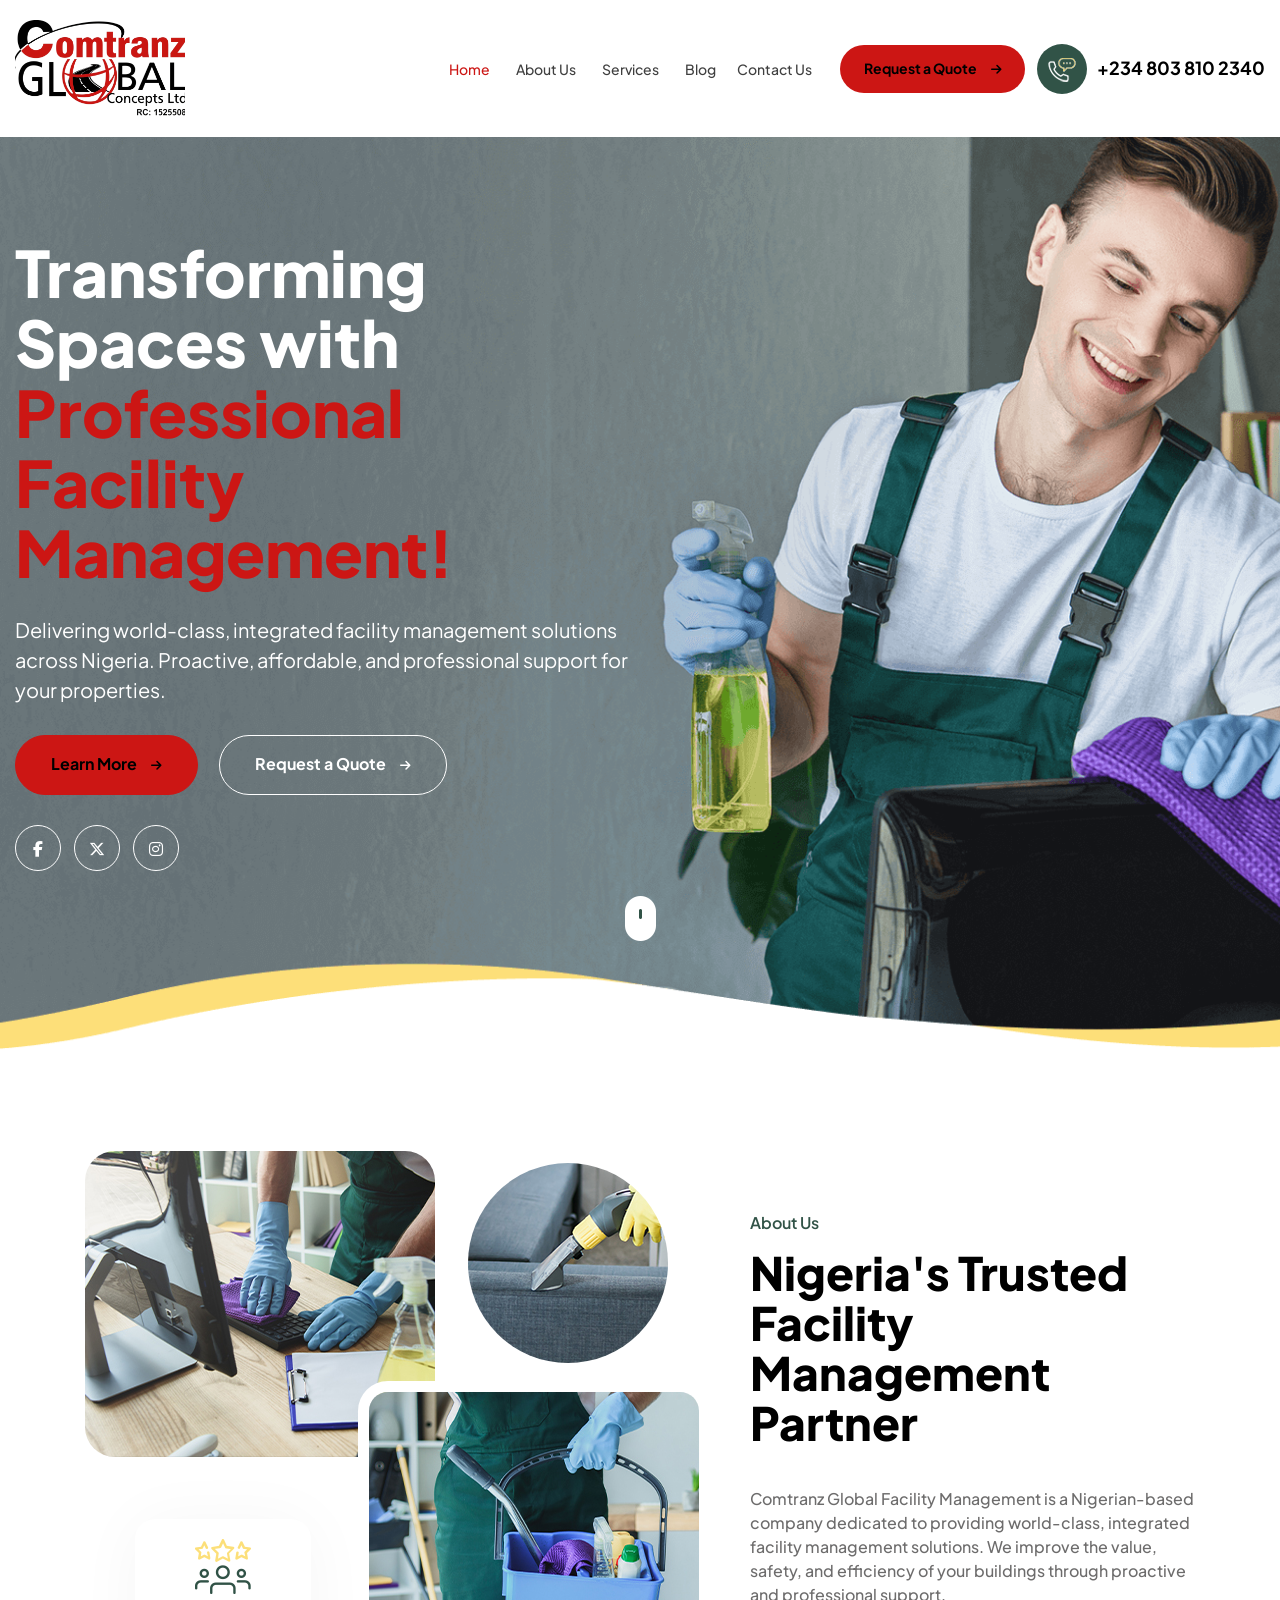
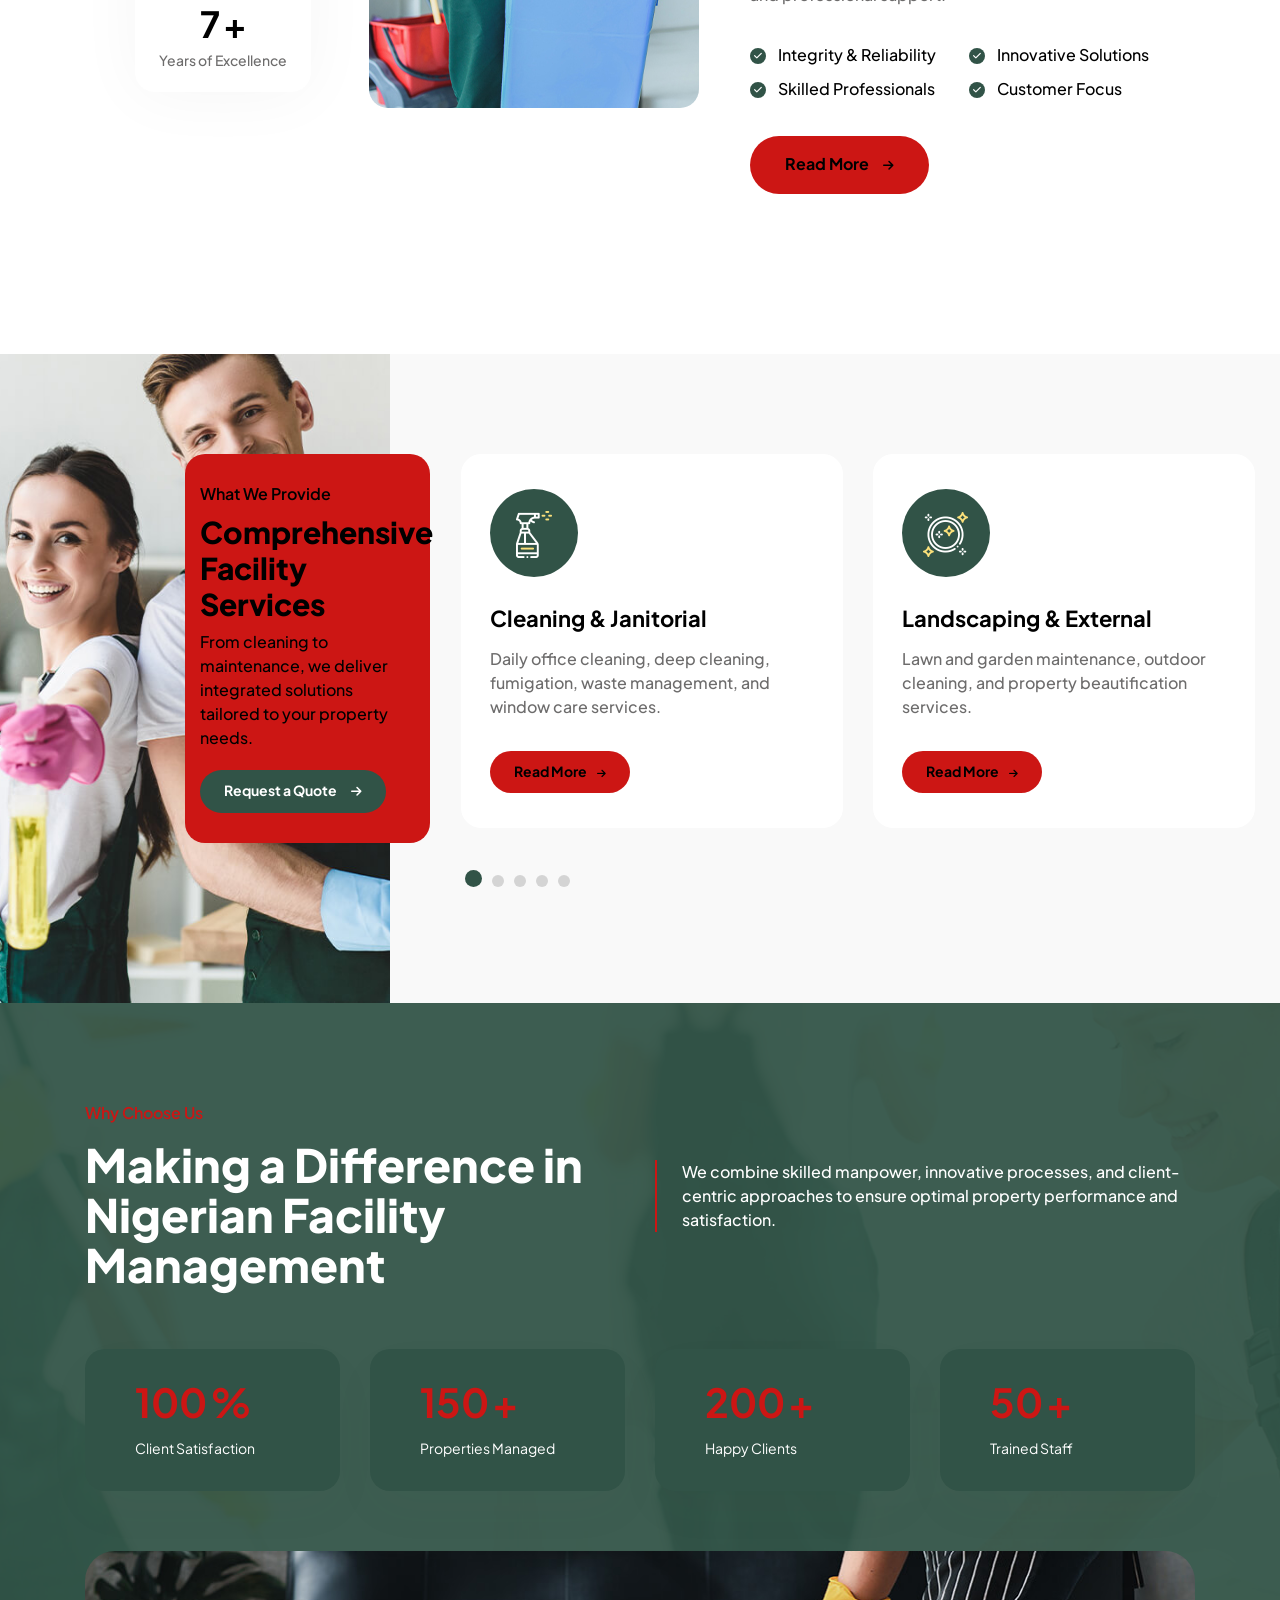
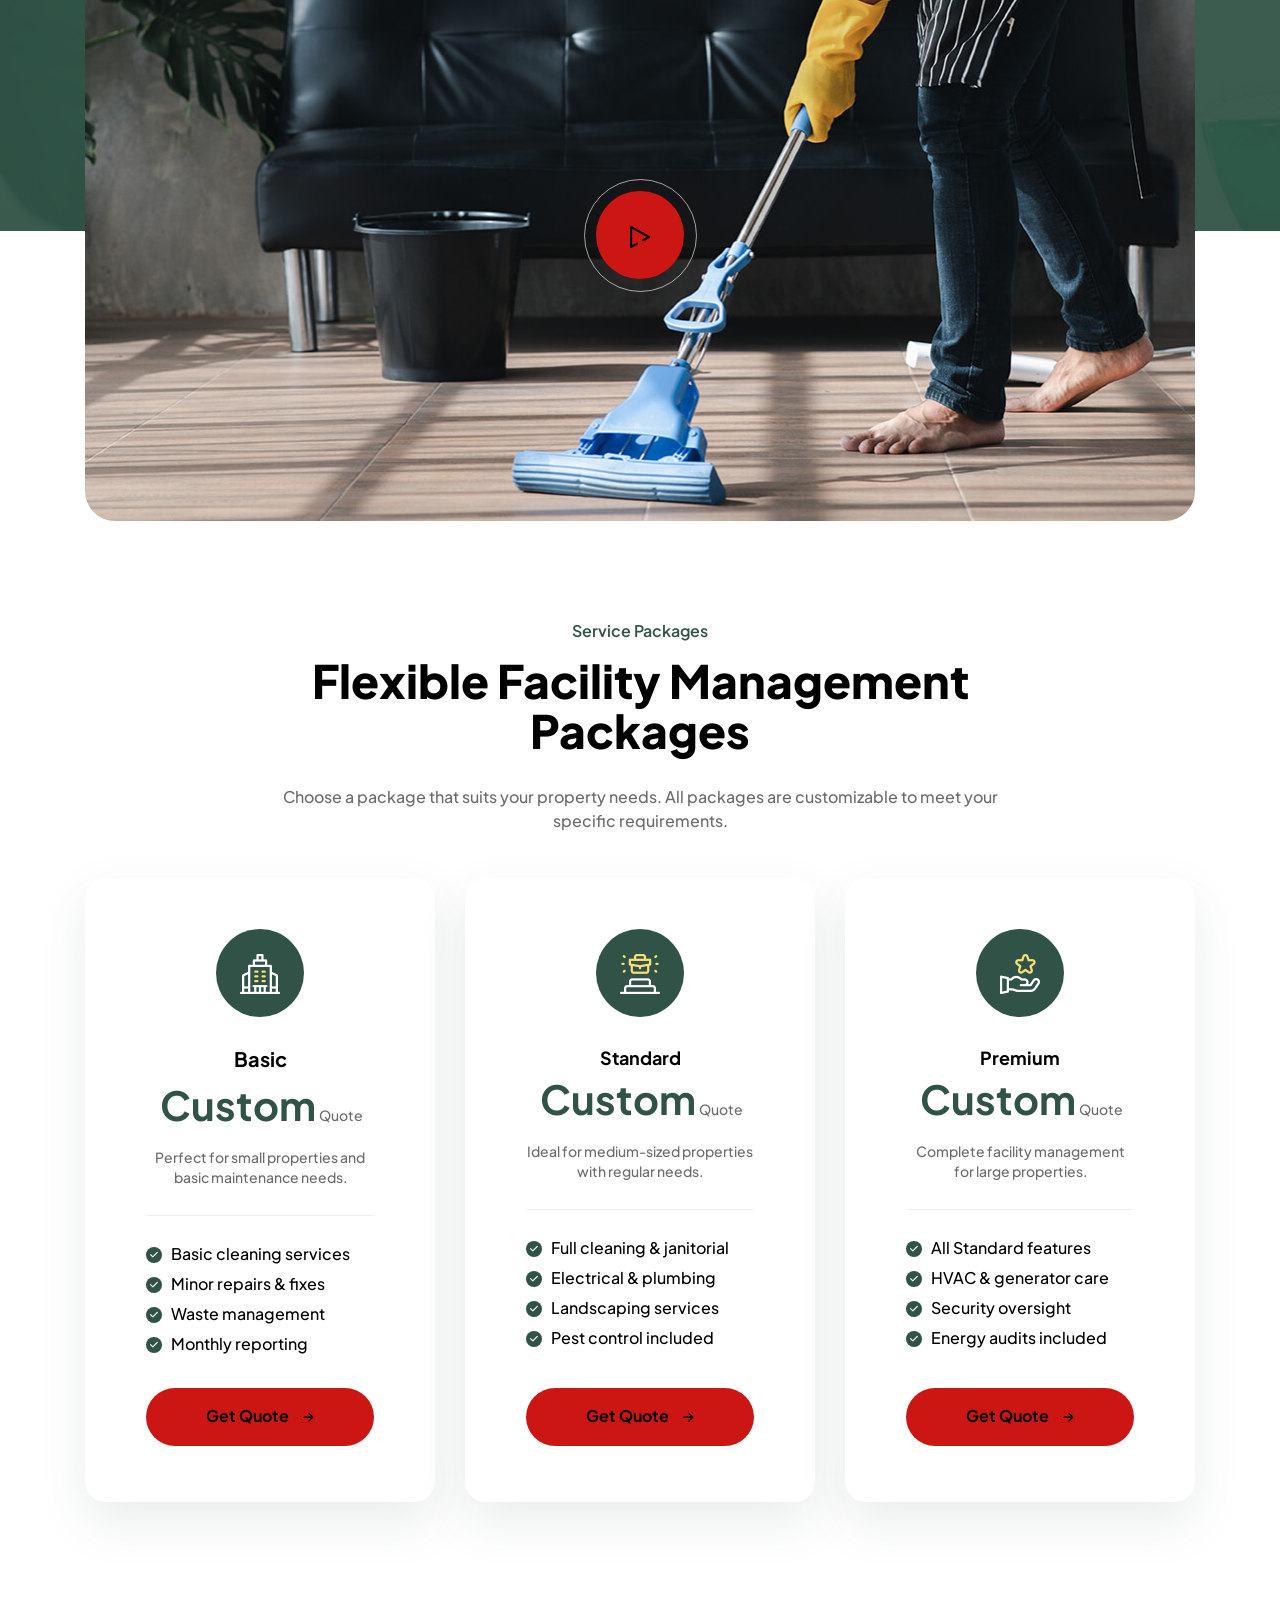
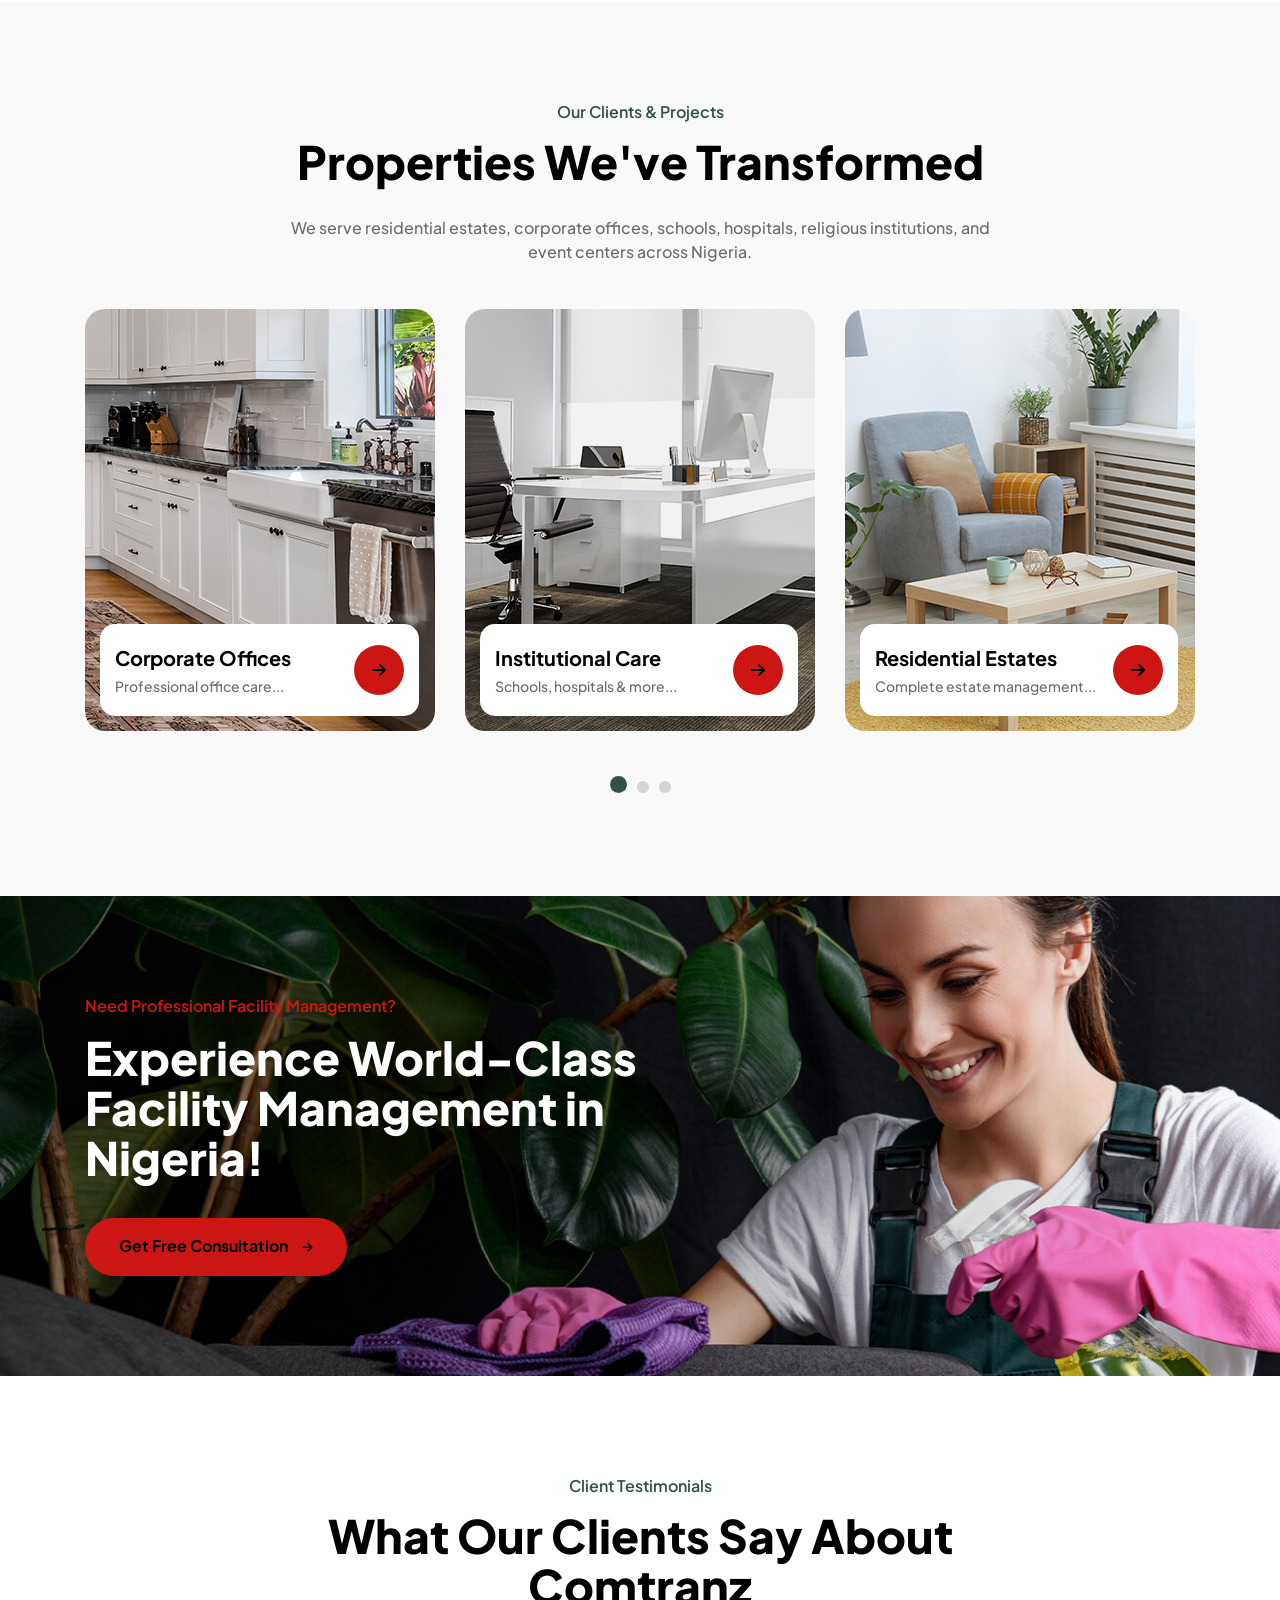
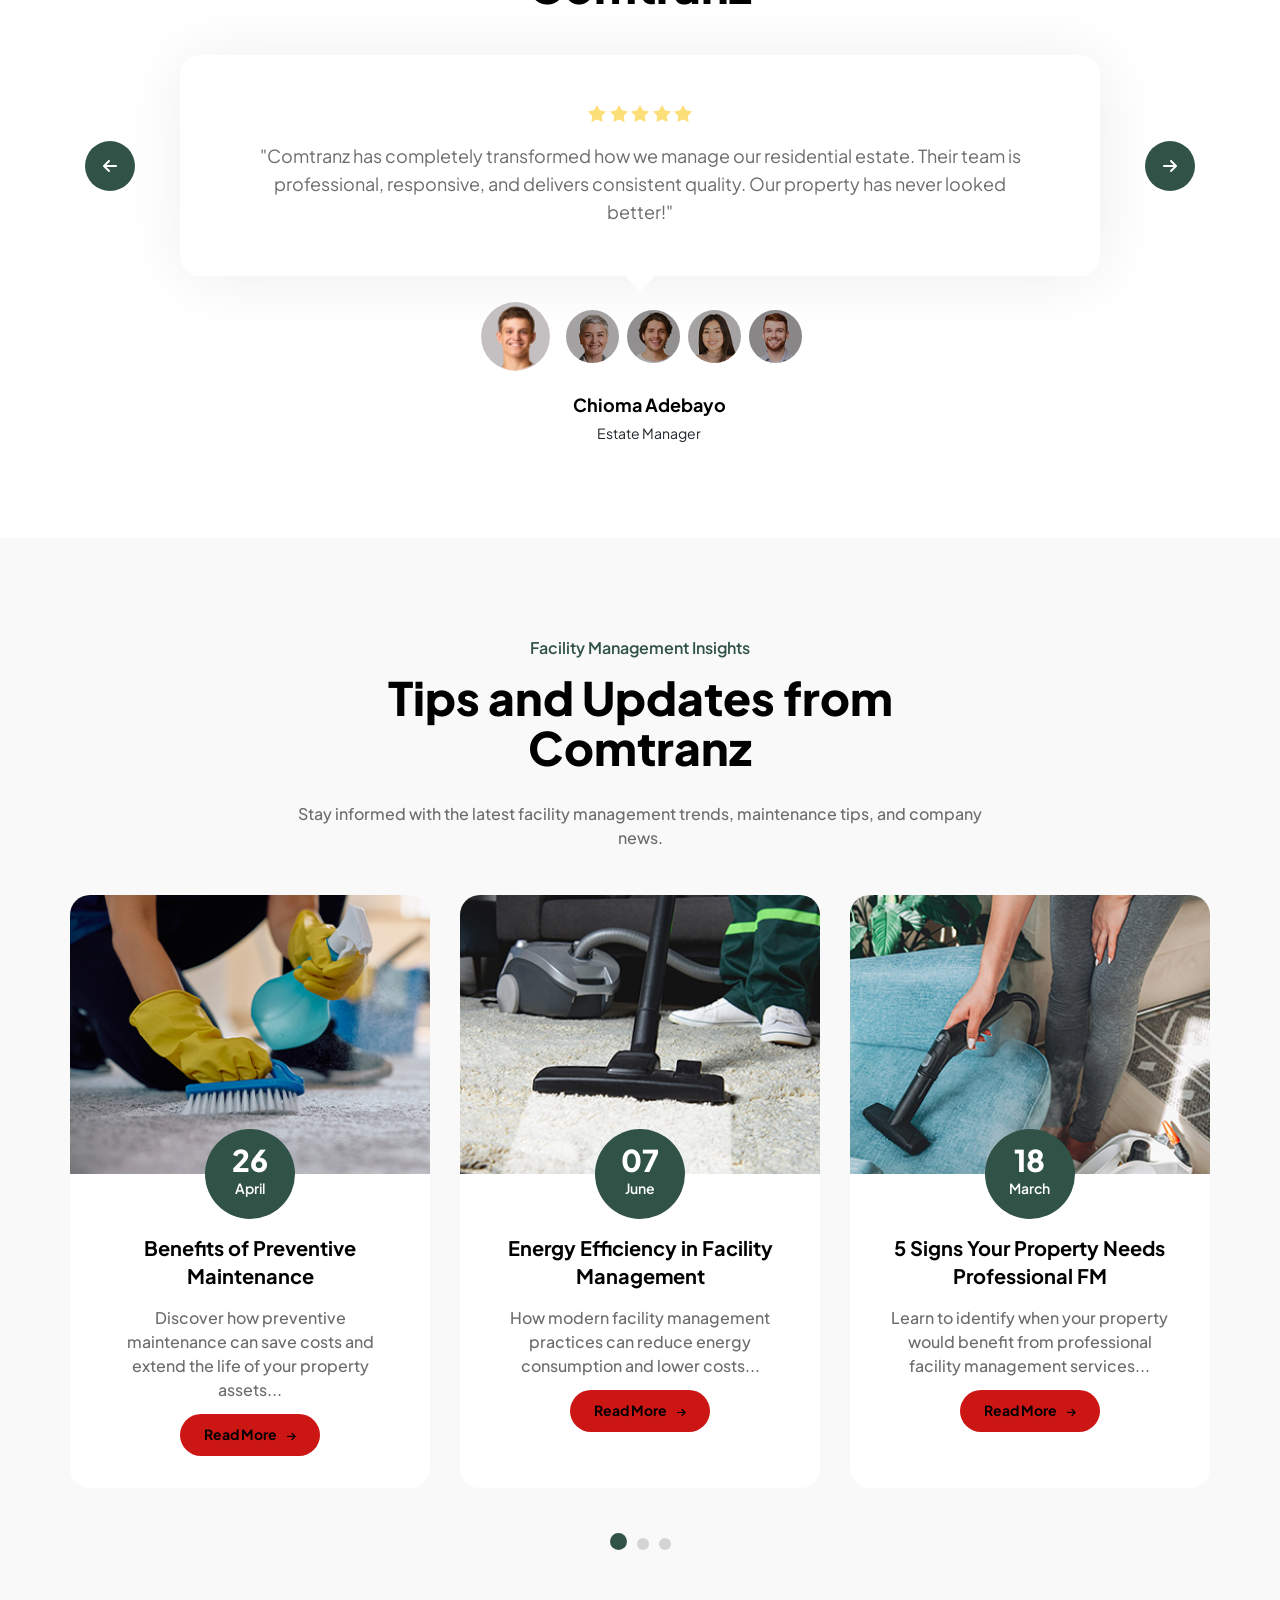
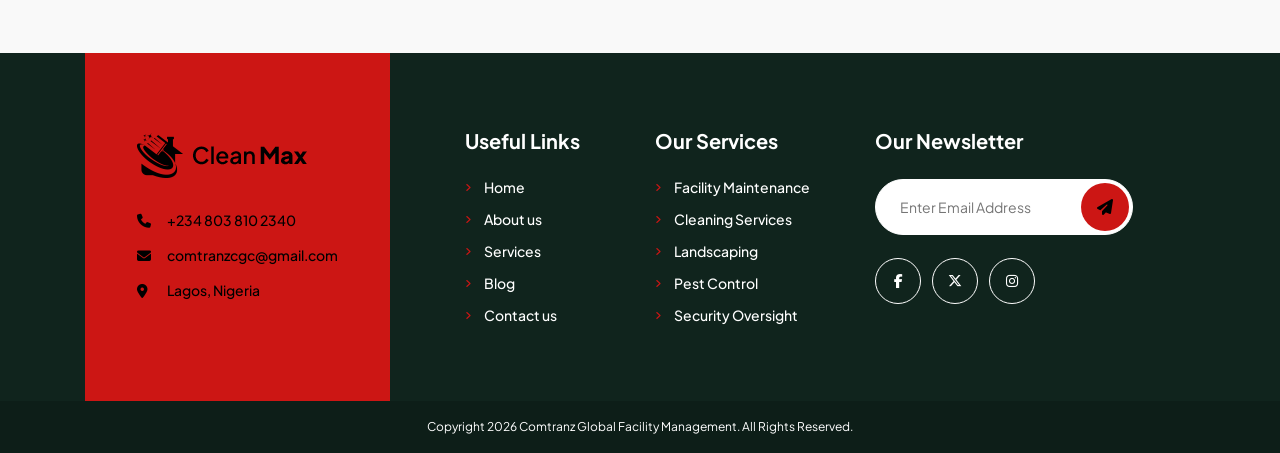
==== index.html @ c74b6d18 "first commit" ====
<!DOCTYPE html>
<html lang="zxx">

<head>
    <title>Home | Comtranz Global Facility Management</title>
    <!-- /SEO Ultimate -->
    <meta name="viewport" content="width=device-width, initial-scale=1, maximum-scale=1, user-scalable=0">
    <meta charset="utf-8">
    <link rel="apple-touch-icon" sizes="57x57" href="./assets/images/favicon/apple-icon-57x57.png">
    <link rel="apple-touch-icon" sizes="60x60" href="./assets/images/favicon/apple-icon-60x60.png">
    <link rel="apple-touch-icon" sizes="72x72" href="./assets/images/favicon/apple-icon-72x72.png">
    <link rel="apple-touch-icon" sizes="76x76" href="./assets/images/favicon/apple-icon-76x76.png">
    <link rel="apple-touch-icon" sizes="114x114" href="./assets/images/favicon/apple-icon-114x114.png">
    <link rel="apple-touch-icon" sizes="120x120" href="./assets/images/favicon/apple-icon-120x120.png">
    <link rel="apple-touch-icon" sizes="144x144" href="./assets/images/favicon/apple-icon-144x144.png">
    <link rel="apple-touch-icon" sizes="152x152" href="./assets/images/favicon/apple-icon-152x152.png">
    <link rel="apple-touch-icon" sizes="180x180" href="./assets/images/favicon/apple-icon-180x180.png">
    <link rel="icon" type="image/png" sizes="192x192" href="./assets/images/favicon/android-icon-192x192.png">
    <link rel="icon" type="image/png" sizes="32x32" href="./assets/images/favicon/favicon-32x32.png">
    <link rel="icon" type="image/png" sizes="96x96" href="./assets/images/favicon/favicon-96x96.png">
    <link rel="icon" type="image/png" sizes="16x16" href="./assets/images/favicon/favicon-16x16.png">
    <link rel="manifest" href="./assets/images/favicon/manifest.json">
    <meta name="msapplication-TileColor" content="#ffffff">
    <meta name="msapplication-TileImage" content="/ms-icon-144x144.png">
    <meta name="theme-color" content="#ffffff">
    <!-- Latest compiled and minified CSS -->
    <link href="assets/bootstrap/bootstrap.min.css" rel="stylesheet">
    <link rel="stylesheet" href="./assets/js/bootstrap.min.js">
    <!-- Font Awesome link -->
    <link rel="stylesheet" href="https://cdnjs.cloudflare.com/ajax/libs/font-awesome/6.5.1/css/all.min.css">
    <!-- StyleSheet link CSS -->
    <link href="assets/css/style.css" rel="stylesheet" type="text/css">
    <link href="assets/css/responsive.css" rel="stylesheet" type="text/css">
    <link href="assets/css/owl.carousel.min.css" rel="stylesheet" type="text/css">
    <link href="assets/css/owl.theme.default.min.css" rel="stylesheet" type="text/css">
    <link href="assets/css/aos.css" rel="stylesheet">
    <link href="assets/css/magnific-popup.css" rel="stylesheet" type="text/css">
</head>
<body>
<!-- Back to top button -->
<a id="button"></a>
<div class="home1_banner_outer position-relative">
    <header class="header">
        <div class="container">
            <nav class="navbar navbar-expand-lg navbar-light p-0">
                <a class="navbar-brand" href="index.html">
                    <figure class="logo mb-0"><img src="assets/images/logo.png" alt="image" class="img-fluid"></figure>
                </a>
                <button class="navbar-toggler collapsed" type="button" data-toggle="collapse" data-target="#navbarSupportedContent" aria-controls="navbarSupportedContent"
                    aria-expanded="false" aria-label="Toggle navigation">
                    <span class="navbar-toggler-icon"></span>
                    <span class="navbar-toggler-icon"></span>
                    <span class="navbar-toggler-icon"></span>
                </button>
                <div class="collapse navbar-collapse" id="navbarSupportedContent">
                    <ul class="navbar-nav ml-auto">
                        <li class="nav-item active">
                            <a class="nav-link" href="index.html">Home</a>
                        </li>
                        <li class="nav-item">
                            <a class="nav-link" href="about.html">About Us</a>
                        </li>
                        <li class="nav-item">
                            <a class="nav-link" href="service.html">Services</a>
                        </li>
                        <li class="nav-item">
                            <a class="nav-link" href="blog.html">Blog</a>
                        </li>
                        <li class="nav-item">
                            <a class="nav-link" href="contact.html">Contact Us</a>
                        </li>
                    </ul>
                </div>
                <div class="last_list">
                    <a class="nav-link log_in" href="contact.html">Request a Quote<i class="fa-solid fa-arrow-right"></i></a>
                    <div class="phone-number">
                        <figure class="header-phone mb-0">
                            <img src="assets/images/header-phone.png" alt="image" class="img-fluid">
                        </figure>
                        <a href="tel:+2348038102340" class="text-decoration-none">
                            <span class="number">+234 803 810 2340</span>
                        </a>
                    </div>
                </div>
            </nav>
        </div>
    </header>
    <!-- Banner -->
    <section class="banner-con position-relative">
        <div class="container position-relative">
            <ul class="list-unstyled mb-0 icons">
                <li><a href="https://www.facebook.com/"><i class="fa-brands fa-facebook-f"></i></a></li>
                <li><a href="https://twitter.com/"><i class="fa-brands fa-x-twitter"></i></a></li>
                <li><a href="https://www.instagram.com/"><i class="fa-brands fa-instagram"></i></a></li>
            </ul>
            <div class="row">
                <div class="col-xl-8 col-lg-6 col-12">
                    <div class="banner_content position-relative" data-aos="fade-up">
                        <h1 class="text-white">Transforming Spaces with <span>Professional Facility Management!</span></h1>
                        <p class="text1 text-white">Delivering world-class, integrated facility management solutions across Nigeria. Proactive, affordable, and professional support for your properties.</p>
                        <div class="button">
                            <a href="./about.html" class="text-decoration-none primary_btn">Learn More<i class="fa-solid fa-arrow-right"></i></a>
                            <a href="./contact.html" class="text-decoration-none primary_btn secondary_btn">Request a Quote<i class="fa-solid fa-arrow-right"></i></a>
                        </div>
                        <ul class="list-unstyled mb-0 icons">
                            <li><a href="https://www.facebook.com/"><i class="fa-brands fa-facebook-f"></i></a></li>
                            <li><a href="https://twitter.com/"><i class="fa-brands fa-x-twitter"></i></a></li>
                            <li><a href="https://www.instagram.com/"><i class="fa-brands fa-instagram"></i></a></li>
                        </ul>
                    </div>
                </div>
                <div class="col-xl-4 col-lg-6 col-12"></div>
            </div>
            <div class="row">
                <div class="col-1 mx-auto">
                    <a href="#dropdown" class="top-btn text-center">
                        <figure class="banner-dropdownimage mb-0">
                            <img src="./assets/images/banner-dropdownimage.png" class="img-fluid" alt="image">
                        </figure>
                    </a>
                </div>
            </div>
        </div>
    </section>
</div>
<!-- About -->
<section class="about-con position-relative">
    <figure class="about-sideimage mb-0">
        <img src="./assets/images/about-sideimage.png" alt="image" class="img-fluid">
    </figure>
    <div class="container">
        <div class="row">
            <div class="col-xl-7 col-lg-6 col-12 text-lg-left text-center order-lg-1 order-2">
                <div class="about_wrapper position-relative" data-aos="fade-up">
                    <figure class="about-image1 mb-0">
                        <img src="./assets/images/about-image1.jpg" alt="image" class="img-fluid">
                    </figure>
                    <figure class="about-image2 mb-0">
                        <img src="./assets/images/about-image2.jpg" alt="image" class="img-fluid">
                    </figure>
                    <figure class="about-image3 mb-0">
                        <img src="./assets/images/about-image3.jpg" alt="image" class="img-fluid">
                    </figure>
                    <div class="box">
                        <figure class="icon">
                            <img src="assets/images/about-icon.png" alt="image" class="img-fluid">
                        </figure>
                        <div class="value">
                            <span class="number counter">7</span>
                            <span class="expression">+</span>
                        </div>
                        <span class="text">Years of Excellence</span>
                    </div>
                </div>
            </div>
            <div class="col-xl-5 col-lg-6 col-12 order-lg-2 order-1">
                <div class="about_content" data-aos="fade-up">
                    <h6>About Us</h6>
                    <h2>Nigeria's Trusted Facility Management Partner</h2>
                    <p class="text text-size-16">Comtranz Global Facility Management is a Nigerian-based company dedicated to providing world-class, integrated facility management solutions. We improve the value, safety, and efficiency of your buildings through proactive and professional support.
                    </p>
                    <div class="propertise">
                        <ul class="list-unstyled mb-0 list1">
                            <li>
                                <i class="fa fa-check" aria-hidden="true"></i>
                                <p class="mb-0 text-size-16">Integrity & Reliability</p>
                            </li>
                            <li>
                                <i class="fa fa-check" aria-hidden="true"></i>
                                <p class="mb-0 text-size-16">Skilled Professionals</p>
                            </li>
                        </ul>
                        <ul class="list-unstyled mb-0 list2">
                            <li>
                                <i class="fa fa-check" aria-hidden="true"></i>
                                <p class="mb-0 text-size-16">Innovative Solutions</p>
                            </li>
                            <li>
                                <i class="fa fa-check" aria-hidden="true"></i>
                                <p class="mb-0 text-size-16">Customer Focus</p>
                            </li>
                        </ul>
                    </div>
                    <a href="./about.html" class="text-decoration-none primary_btn">Read More<i class="fa-solid fa-arrow-right"></i></a>
                </div>
            </div>
        </div>
    </div>
</section>
<!-- OUR SERVICES SECTION -->
<section class="our_services_section">
    <div class="container-fluid">
        <div class="row" data-aos="fade-up">
            <div class="col-xl-3 col-lg-4 col-md-12 col-sm-12 col-12">
                <div class="image_box position-relative">
                    <h6>What We Provide</h6>
                    <h2>Comprehensive Facility Services</h2>
                    <p class="text-size-16">From cleaning to maintenance, we deliver integrated solutions tailored to your property needs.</p>
                    <a href="./contact.html" class="text-decoration-none primary_btn">Request a Quote<i class="fa-solid fa-arrow-right"></i></a>
                </div>
            </div>
            <div class="col-xl-9 col-lg-8 col-md-12 col-sm-12 col-12">
                <div class="owl-carousel owl-theme">
                    <div class="item">
                        <div class="box mb-0">
                            <figure class="service-icon">
                                <img src="./assets/images/service-icon1.png" alt="image" class="img-fluid">
                            </figure>
                            <h3>Facility Maintenance</h3>
                            <p class="text-size-16">Electrical, plumbing, HVAC maintenance, building repairs, and preventive maintenance solutions.</p>
                            <a href="./service-detail.html" class="text-decoration-none read_more">Read More<i class="fa-solid fa-arrow-right"></i></a>
                        </div>
                    </div>
                    <div class="item">
                        <div class="box mb-0">
                            <figure class="service-icon">
                                <img src="./assets/images/service-icon2.png" alt="image" class="img-fluid">
                            </figure>
                            <h3>Cleaning & Janitorial</h3>
                            <p class="text-size-16">Daily office cleaning, deep cleaning, fumigation, waste management, and window care services.</p>
                            <a href="./service-detail.html" class="text-decoration-none read_more">Read More<i class="fa-solid fa-arrow-right"></i></a>
                        </div>
                    </div>
                    <div class="item">
                        <div class="box mb-0">
                            <figure class="service-icon">
                                <img src="./assets/images/service-icon3.png" alt="image" class="img-fluid">
                            </figure>
                            <h3>Landscaping & External</h3>
                            <p class="text-size-16">Lawn and garden maintenance, outdoor cleaning, and property beautification services.</p>
                            <a href="./service-detail.html" class="text-decoration-none read_more">Read More<i class="fa-solid fa-arrow-right"></i></a>
                        </div>
                    </div>
                    <div class="item">
                        <div class="box mb-0">
                            <figure class="service-icon">
                                <img src="./assets/images/service-icon1.png" alt="image" class="img-fluid">
                            </figure>
                            <h3>Facility Maintenance</h3>
                            <p class="text-size-16">Electrical, plumbing, HVAC maintenance, building repairs, and preventive maintenance solutions.</p>
                            <a href="./service-detail.html" class="text-decoration-none read_more">Read More<i class="fa-solid fa-arrow-right"></i></a>
                        </div>
                    </div>
                    <div class="item">
                        <div class="box mb-0">
                            <figure class="service-icon">
                                <img src="./assets/images/service-icon2.png" alt="image" class="img-fluid">
                            </figure>
                            <h3>Cleaning & Janitorial</h3>
                            <p class="text-size-16">Daily office cleaning, deep cleaning, fumigation, waste management, and window care services.</p>
                            <a href="./service-detail.html" class="text-decoration-none read_more">Read More<i class="fa-solid fa-arrow-right"></i></a>
                        </div>
                    </div>
                    <div class="item">
                        <div class="box mb-0">
                            <figure class="service-icon">
                                <img src="./assets/images/service-icon3.png" alt="image" class="img-fluid">
                            </figure>
                            <h3>Landscaping & External</h3>
                            <p class="text-size-16">Lawn and garden maintenance, outdoor cleaning, and property beautification services.</p>
                            <a href="./service-detail.html" class="text-decoration-none read_more">Read More<i class="fa-solid fa-arrow-right"></i></a>
                        </div>
                    </div>
                    <div class="item">
                        <div class="box mb-0">
                            <figure class="service-icon">
                                <img src="./assets/images/service-icon1.png" alt="image" class="img-fluid">
                            </figure>
                            <h3>Facility Maintenance</h3>
                            <p class="text-size-16">Electrical, plumbing, HVAC maintenance, building repairs, and preventive maintenance solutions.</p>
                            <a href="./service-detail.html" class="text-decoration-none read_more">Read More<i class="fa-solid fa-arrow-right"></i></a>
                        </div>
                    </div>
                    <div class="item">
                        <div class="box mb-0">
                            <figure class="service-icon">
                                <img src="./assets/images/service-icon2.png" alt="image" class="img-fluid">
                            </figure>
                            <h3>Cleaning & Janitorial</h3>
                            <p class="text-size-16">Daily office cleaning, deep cleaning, fumigation, waste management, and window care services.</p>
                            <a href="./service-detail.html" class="text-decoration-none read_more">Read More<i class="fa-solid fa-arrow-right"></i></a>
                        </div>
                    </div>
                    <div class="item">
                        <div class="box mb-0">
                            <figure class="service-icon">
                                <img src="./assets/images/service-icon3.png" alt="image" class="img-fluid">
                            </figure>
                            <h3>Landscaping & External</h3>
                            <p class="text-size-16">Lawn and garden maintenance, outdoor cleaning, and property beautification services.</p>
                            <a href="./service-detail.html" class="text-decoration-none read_more">Read More<i class="fa-solid fa-arrow-right"></i></a>
                        </div>
                    </div>
                </div>
            </div>
        </div>
    </div>
</section>
<!-- Choose -->
<section class="choose-con position-relative">
    <div class="container">
        <div class="top_portion" data-aos="fade-up">
            <div class="row align-items-center">
                <div class="col-lg-6 col-md-12 col-12">
                    <div class="choose_content">
                        <h6>Why Choose Us</h6>
                        <h2 class="text-white">Making a Difference in Nigerian Facility Management</h2>
                    </div>
                </div>
                <div class="col-lg-6 col-md-12 col-12">
                    <div class="choose_content">
                        <p class="text-white text-size-16">We combine skilled manpower, innovative processes, and client-centric approaches to ensure optimal property performance and satisfaction.
                        </p>
                    </div>
                </div>
            </div>
        </div>
        <div class="lower_portion">
            <div class="row all_row" data-aos="fade-up">
                <div class="col-lg-3 col-md-6 col-sm-6 col-12 all_column">
                    <div class="choose-box">
                        <span class="number counter">100</span>
                        <sup class="plus">%</sup>
                        <span class="text">Client Satisfaction</span>
                    </div>
                </div>
                <div class="col-lg-3 col-md-6 col-sm-6 col-12 all_column">
                    <div class="choose-box">
                        <span class="number counter">150</span>
                        <sup class="plus">+</sup>
                        <span class="text">Properties Managed</span>
                    </div> 
                </div>
                <div class="col-lg-3 col-md-6 col-sm-6 col-12 all_column">
                    <div class="choose-box">
                        <span class="number counter">200</span>
                        <sup class="plus">+</sup>
                        <span class="text">Happy Clients</span>
                    </div>
                </div>
                <div class="col-lg-3 col-md-6 col-sm-6 col-12 all_column">
                    <div class="choose-box">
                        <span class="number counter">50</span>
                        <sup class="plus">+</sup>
                        <span class="text">Trained Staff</span>
                    </div> 
                </div>
            </div>
        </div>
    </div>
</section>
<!-- Video -->
<div class="video-con position-relative">
    <div class="container">
        <div class="row">
            <div class="col-12 mx-auto">
                <div class="image_wrapper position-relative" data-aos="fade-up">
                    <figure class="video-image mb-0">
                        <img src="./assets/images/video-image.jpg" alt="image" class="img-fluid">
                    </figure>
                    <div class="icon">
                        <a class="popup-vimeo" href="https://video-previews.elements.envatousercontent.com/e5a33bbf-8929-4247-9fb6-9ebb61107b69/watermarked_preview/watermarked_preview.mp4">
                            <div class="mb-0 video-icon">
                                <img class="thumb img-fluid" style="cursor: pointer" src="./assets/images/video-playicon.png" alt="image">                                    
                            </div>
                        </a>
                    </div>
                </div>
            </div>
        </div>
    </div>
</div>
<!-- Pricing -->
<section class="pricing-con position-relative">
    <figure class="pricing-sideimage mb-0">
        <img src="./assets/images/pricing-sideimage.png" class="img-fluid" alt="image">
    </figure>
    <div class="container">
        <div class="row">
            <div class="col-lg-8 col-md-10 col-12 mx-auto">
                <div class="pricing_content text-center" data-aos="fade-up">
                    <h6>Service Packages</h6>
                    <h2>Flexible Facility Management Packages</h2>
                    <p class="text-size-16">Choose a package that suits your property needs. All packages are customizable to meet your specific requirements.
                    </p>
                </div>
            </div>
        </div>
        <div class="row all_row" data-aos="fade-up">
            <div class="col-lg-4 col-md-6 col-sm-6 col-12 mx-auto all_column">
                <div class="pricing-box all_boxes">
                    <div class="content">
                        <figure class="pricing-icon">
                            <img src="./assets/images/pricing-icon1.png" class="img-fluid" alt="image">
                        </figure>
                        <h4>Basic</h4>
                        <div class="value">
                            <sup class="dollar"></sup>
                            <span class="number">Custom</span>
                            <span class="month">Quote</span>
                        </div>
                        <p class="text text-size-14 mb-0">Perfect for small properties and basic maintenance needs.</p>
                    </div>
                    <ul class="list-unstyled all_boxes">
                        <li>
                            <i class="fa fa-check"></i>
                            <p class="mb-0 text-size-16">Basic cleaning services</p>
                        </li>
                        <li>
                            <i class="fa fa-check"></i>
                            <p class="mb-0 text-size-16">Minor repairs & fixes</p>
                        </li>
                        <li>
                            <i class="fa fa-check"></i>
                            <p class="mb-0 text-size-16">Waste management</p>
                        </li>
                        <li>
                            <i class="fa fa-check"></i>
                            <p class="mb-0 text-size-16">Monthly reporting</p>
                        </li>
                    </ul>
                    <a href="./contact.html" class="text-decoration-none primary_btn">Get Quote<i class="fa-solid fa-arrow-right"></i></a>
                </div>
            </div>
            <div class="col-lg-4 col-md-6 col-sm-6 col-12 mx-auto all_column">
                <div class="pricing-box all_boxes">
                    <div class="content">
                        <figure class="pricing-icon">
                            <img src="./assets/images/pricing-icon2.png" class="img-fluid" alt="image">
                        </figure>
                        <h5>Standard</h5>
                        <div class="value">
                            <sup class="dollar"></sup>
                            <span class="number">Custom</span>
                            <span class="month">Quote</span>
                        </div>
                        <p class="text text-size-14 mb-0">Ideal for medium-sized properties with regular needs.</p>
                    </div>
                    <ul class="list-unstyled all_boxes">
                        <li>
                            <i class="fa fa-check"></i>
                            <p class="mb-0 text-size-16">Full cleaning & janitorial</p>
                        </li>
                        <li>
                            <i class="fa fa-check"></i>
                            <p class="mb-0 text-size-16">Electrical & plumbing</p>
                        </li>
                        <li>
                            <i class="fa fa-check"></i>
                            <p class="mb-0 text-size-16">Landscaping services</p>
                        </li>
                        <li>
                            <i class="fa fa-check"></i>
                            <p class="mb-0 text-size-16">Pest control included</p>
                        </li>
                    </ul>
                    <a href="./contact.html" class="text-decoration-none primary_btn">Get Quote<i class="fa-solid fa-arrow-right"></i></a>
                </div>
            </div>
            <div class="col-lg-4 col-md-6 col-sm-6 col-12 mx-auto all_column">
                <div class="pricing-box all_boxes mb-0">
                    <div class="content">
                        <figure class="pricing-icon">
                            <img src="./assets/images/pricing-icon3.png" class="img-fluid" alt="image">
                        </figure>
                        <h5>Premium</h5>
                        <div class="value">
                            <sup class="dollar"></sup>
                            <span class="number">Custom</span>
                            <span class="month">Quote</span>
                        </div>
                        <p class="text text-size-14 mb-0">Complete facility management for large properties.</p>
                    </div>
                    <ul class="list-unstyled all_boxes">
                        <li>
                            <i class="fa fa-check"></i>
                            <p class="mb-0 text-size-16">All Standard features</p>
                        </li>
                        <li>
                            <i class="fa fa-check"></i>
                            <p class="mb-0 text-size-16">HVAC & generator care</p>
                        </li>
                        <li>
                            <i class="fa fa-check"></i>
                            <p class="mb-0 text-size-16">Security oversight</p>
                        </li>
                        <li>
                            <i class="fa fa-check"></i>
                            <p class="mb-0 text-size-16">Energy audits included</p>
                        </li>
                    </ul>
                    <a href="./contact.html" class="text-decoration-none primary_btn">Get Quote<i class="fa-solid fa-arrow-right"></i></a>
                </div>
            </div>
        </div>
    </div>
</section>
<!-- Project -->
<section class="project-con position-relative">
    <div class="container">
        <div class="row">
            <div class="col-lg-8 col-md-10 col-12 mx-auto">
                <div class="project_content text-center" data-aos="fade-up">
                    <h6>Our Clients & Projects</h6>
                    <h2>Properties We've Transformed</h2>
                    <p class="text-size-16">We serve residential estates, corporate offices, schools, hospitals, religious institutions, and event centers across Nigeria.
                    </p>
                </div>
            </div>
        </div>
        <div class="row" data-aos="fade-up">
            <div class="col-12">
                <div class="owl-carousel owl-theme">
                    <div class="item">
                        <div class="project-box">
                            <figure class="project-image mb-0">
                                <img src="./assets/images/project-image1.jpg" alt="image" class="img-fluid">
                            </figure>
                            <div class="content">
                                <div class="text">
                                    <h4>Residential Estates</h4>
                                    <p class="text-size-14 mb-0">Complete estate management...</p>
                                </div>
                                <a href="#" class="text-decoration-none" data-toggle="modal" data-target="#blog-model-1">
                                    <i class="fa-solid fa-arrow-right"></i>
                                </a>
                            </div>
                        </div> 
                    </div>
                    <div class="item">
                        <div class="project-box">
                            <figure class="project-image mb-0">
                                <img src="./assets/images/project-image2.jpg" alt="image" class="img-fluid">
                            </figure>
                            <div class="content">
                                <div class="text">
                                    <h4>Corporate Offices</h4>
                                    <p class="text-size-14 mb-0">Professional office care...</p>
                                </div>
                                <a href="#" class="text-decoration-none" data-toggle="modal" data-target="#blog-model-2">
                                    <i class="fa-solid fa-arrow-right"></i>
                                </a>
                            </div>
                        </div> 
                    </div>
                    <div class="item">
                        <div class="project-box">
                            <figure class="project-image mb-0">
                                <img src="./assets/images/project-image3.jpg" alt="image" class="img-fluid">
                            </figure>
                            <div class="content">
                                <div class="text">
                                    <h4>Institutional Care</h4>
                                    <p class="text-size-14 mb-0">Schools, hospitals & more...</p>
                                </div>
                                <a href="#" class="text-decoration-none" data-toggle="modal" data-target="#blog-model-3">
                                    <i class="fa-solid fa-arrow-right"></i>
                                </a>
                            </div>
                        </div>
                    </div>
                    <div class="item">
                        <div class="project-box">
                            <figure class="project-image mb-0">
                                <img src="./assets/images/project-image1.jpg" alt="image" class="img-fluid">
                            </figure>
                            <div class="content">
                                <div class="text">
                                    <h4>Residential Estates</h4>
                                    <p class="text-size-14 mb-0">Complete estate management...</p>
                                </div>
                                <a href="#" class="text-decoration-none" data-toggle="modal" data-target="#blog-model-1">
                                    <i class="fa-solid fa-arrow-right"></i>
                                </a>
                            </div>
                        </div> 
                    </div>
                    <div class="item">
                        <div class="project-box">
                            <figure class="project-image mb-0">
                                <img src="./assets/images/project-image2.jpg" alt="image" class="img-fluid">
                            </figure>
                            <div class="content">
                                <div class="text">
                                    <h4>Corporate Offices</h4>
                                    <p class="text-size-14 mb-0">Professional office care...</p>
                                </div>
                                <a href="#" class="text-decoration-none" data-toggle="modal" data-target="#blog-model-2">
                                    <i class="fa-solid fa-arrow-right"></i>
                                </a>
                            </div>
                        </div> 
                    </div>
                    <div class="item">
                        <div class="project-box">
                            <figure class="project-image mb-0">
                                <img src="./assets/images/project-image3.jpg" alt="image" class="img-fluid">
                            </figure>
                            <div class="content">
                                <div class="text">
                                    <h4>Institutional Care</h4>
                                    <p class="text-size-14 mb-0">Schools, hospitals & more...</p>
                                </div>
                                <a href="#" class="text-decoration-none" data-toggle="modal" data-target="#blog-model-3">
                                    <i class="fa-solid fa-arrow-right"></i>
                                </a>
                            </div>
                        </div>
                    </div>
                    <div class="item">
                        <div class="project-box">
                            <figure class="project-image mb-0">
                                <img src="./assets/images/project-image1.jpg" alt="image" class="img-fluid">
                            </figure>
                            <div class="content">
                                <div class="text">
                                    <h4>Residential Estates</h4>
                                    <p class="text-size-14 mb-0">Complete estate management...</p>
                                </div>
                                <a href="#" class="text-decoration-none" data-toggle="modal" data-target="#blog-model-1">
                                    <i class="fa-solid fa-arrow-right"></i>
                                </a>
                            </div>
                        </div> 
                    </div>
                    <div class="item">
                        <div class="project-box">
                            <figure class="project-image mb-0">
                                <img src="./assets/images/project-image2.jpg" alt="image" class="img-fluid">
                            </figure>
                            <div class="content">
                                <div class="text">
                                    <h4>Corporate Offices</h4>
                                    <p class="text-size-14 mb-0">Professional office care...</p>
                                </div>
                                <a href="#" class="text-decoration-none" data-toggle="modal" data-target="#blog-model-2">
                                    <i class="fa-solid fa-arrow-right"></i>
                                </a>
                            </div>
                        </div> 
                    </div>
                    <div class="item">
                        <div class="project-box">
                            <figure class="project-image mb-0">
                                <img src="./assets/images/project-image3.jpg" alt="image" class="img-fluid">
                            </figure>
                            <div class="content">
                                <div class="text">
                                    <h4>Institutional Care</h4>
                                    <p class="text-size-14 mb-0">Schools, hospitals & more...</p>
                                </div>
                                <a href="#" class="text-decoration-none" data-toggle="modal" data-target="#blog-model-3">
                                    <i class="fa-solid fa-arrow-right"></i>
                                </a>
                            </div>
                        </div>
                    </div>
                </div>
            </div>
        </div>
    </div>
</section>
<!-- Need -->
<section class="need-con position-relative">
    <div class="container">
        <div class="row">
            <div class="col-lg-7 col-12">
                <div class="need_content" data-aos="fade-up">
                    <h6>Need Professional Facility Management?</h6>
                    <h2 class="text-white">Experience World-Class Facility Management in Nigeria!</h2>
                    <a href="./contact.html" class="text-decoration-none primary_btn">Get Free Consultation<i class="fa-solid fa-arrow-right"></i></a>
                </div>
            </div>
        </div>
    </div>
</section>
<!-- Testimonial -->
<section class="testimonial-con">
    <div class="container">
        <div class="row">
            <div class="col-lg-8 col-md-10 col-12 mx-auto">
                <div class="testimonial_content text-center" data-aos="fade-up">
                    <h6>Client Testimonials</h6>
                    <h2>What Our Clients Say About Comtranz</h2>
                </div>
            </div>
        </div>
        <div class="slider-box" data-aos="fade-up">
            <div id="big" class="owl-carousel owl-theme">
                <div class="item">
                    <div class="review-details-box">
                        <figure class="d-inline-block stars-img">
                            <img src="assets/images/stars-img.png" alt="stars-img">
                        </figure>
                        <p class="text-size-18">"Comtranz has completely transformed how we manage our residential estate. Their team is professional, responsive, and delivers consistent quality. Our property has never looked better!"
                        </p>
                        <div class="customer-status">
                            <h5>Chioma Adebayo</h5>
                            <span class="d-block">Estate Manager</span>
                        </div>
                    </div>
                </div>
                <div class="item">
                    <div class="review-details-box">
                        <figure class="d-inline-block stars-img">
                            <img src="assets/images/stars-img.png" alt="stars-img">
                        </figure>
                        <p class="text-size-18">"Working with Comtranz for our office maintenance has been exceptional. Their integrated approach means one point of contact for all our facility needs. Highly recommended!"
                        </p>
                        <div class="customer-status">
                            <h5>Olumide Okonkwo</h5>
                            <span class="d-block">Office Administrator</span>
                        </div>
                    </div>
                </div>
                <div class="item">
                    <div class="review-details-box">
                        <figure class="d-inline-block stars-img">
                            <img src="assets/images/stars-img.png" alt="stars-img">
                        </figure>
                        <p class="text-size-18">"Their preventive maintenance approach has saved us significant costs. The Comtranz team identifies issues before they become problems. A reliable partner!"
                        </p>
                        <div class="customer-status">
                            <h5>Fatima Ibrahim</h5>
                            <span class="d-block">Property Owner</span>
                        </div>
                    </div>
                </div>
                <div class="item">
                    <div class="review-details-box">
                        <figure class="d-inline-block stars-img">
                            <img src="assets/images/stars-img.png" alt="stars-img">
                        </figure>
                        <p class="text-size-18">"From cleaning to landscaping to electrical work, Comtranz handles everything professionally. They have exceeded our expectations on every project."
                        </p>
                        <div class="customer-status">
                            <h5>Emmanuel Nwachukwu</h5>
                            <span class="d-block">Facility Director</span>
                        </div>
                    </div>
                </div>
                <div class="item">
                    <div class="review-details-box">
                        <figure class="d-inline-block stars-img">
                            <img src="assets/images/stars-img.png" alt="stars-img">
                        </figure>
                        <p class="text-size-18">"Comtranz Global is our trusted partner for all facility needs. Their customer focus and integrity make them stand out in the industry."
                        </p>
                        <div class="customer-status">
                            <h5>Amaka Eze</h5>
                            <span class="d-block">Business Owner</span>
                        </div>
                    </div>
                </div>
              </div>
              <div id="thumbs" class="owl-carousel owl-theme lower-images">
                <div class="item">
                    <figure>
                        <img src="assets/images/client-img1.jpg" alt="client-img">
                    </figure>    
                </div>
                <div class="item">
                    <figure>
                        <img src="assets/images/client-img2.jpg" alt="client-img">
                    </figure>    
                </div>
                <div class="item">
                    <figure>
                        <img src="assets/images/client-img3.jpg" alt="client-img">
                    </figure>    
                </div>
                <div class="item">
                    <figure>
                        <img src="assets/images/client-img4.jpg" alt="client-img">
                    </figure>    
                  </div>
                <div class="item">
                    <figure>
                        <img src="assets/images/client-img5.jpg" alt="client-img">
                    </figure>    
                </div>
              </div>
        </div>
    </div>
</section>
<!-- Article -->
<section class="article-con position-relative">
    <div class="container">
        <div class="row">
            <div class="col-lg-8 col-md-10 col-12 mx-auto">
                <div class="article_content text-center" data-aos="fade-up">
                    <h6>Facility Management Insights</h6>
                    <h2>Tips and Updates from Comtranz</h2>
                    <p class="text-size-16">Stay informed with the latest facility management trends, maintenance tips, and company news.
                    </p>
                </div>
            </div>
        </div>
        <div class="row" data-aos="fade-up">
            <div class="owl-carousel owl-theme">
                <div class="item">
                    <div class="article-box">
                        <div class="upper_portion position-relative">
                            <figure class="image mb-0">
                                <img src="./assets/images/article-image1.jpg" class="img-fluid" alt="image">
                            </figure>
                            <div class="icon">
                                <span class="number">18</span>
                                <span class="text">March</span>
                            </div>
                        </div>
                        <div class="lower_portion">
                            <h4>5 Signs Your Property Needs Professional FM</h4>
                            <p class="text-size-16">Learn to identify when your property would benefit from professional facility management services...</p>
                            <a href="./single-blog.html" class="text-decoration-none read_more">Read More<i class="fa-solid fa-arrow-right"></i></a>
                        </div>
                    </div>
                </div>
                <div class="item">
                    <div class="article-box">
                        <div class="upper_portion position-relative">
                            <figure class="image mb-0">
                                <img src="./assets/images/article-image2.jpg" class="img-fluid" alt="image">
                            </figure>
                            <div class="icon">
                                <span class="number">26</span>
                                <span class="text">April</span>
                            </div>
                        </div>
                        <div class="lower_portion">
                            <h4>Benefits of Preventive Maintenance</h4>
                            <p class="text-size-16">Discover how preventive maintenance can save costs and extend the life of your property assets...</p>
                            <a href="./single-blog.html" class="text-decoration-none read_more">Read More<i class="fa-solid fa-arrow-right"></i></a>
                        </div>
                    </div>
                </div>
                <div class="item">
                    <div class="article-box">
                        <div class="upper_portion position-relative">
                            <figure class="image mb-0">
                                <img src="./assets/images/article-image3.jpg" class="img-fluid" alt="image">
                            </figure>
                            <div class="icon">
                                <span class="number">07</span>
                                <span class="text">June</span>
                            </div>
                        </div>
                        <div class="lower_portion">
                            <h4>Energy Efficiency in Facility Management</h4>
                            <p class="text-size-16">How modern facility management practices can reduce energy consumption and lower costs...</p>
                            <a href="./single-blog.html" class="text-decoration-none read_more">Read More<i class="fa-solid fa-arrow-right"></i></a>
                        </div>
                    </div>
                </div>
                <div class="item">
                    <div class="article-box">
                        <div class="upper_portion position-relative">
                            <figure class="image mb-0">
                                <img src="./assets/images/article-image1.jpg" class="img-fluid" alt="image">
                            </figure>
                            <div class="icon">
                                <span class="number">18</span>
                                <span class="text">March</span>
                            </div>
                        </div>
                        <div class="lower_portion">
                            <h4>5 Signs Your Property Needs Professional FM</h4>
                            <p class="text-size-16">Learn to identify when your property would benefit from professional facility management services...</p>
                            <a href="./single-blog.html" class="text-decoration-none read_more">Read More<i class="fa-solid fa-arrow-right"></i></a>
                        </div>
                    </div>
                </div>
                <div class="item">
                    <div class="article-box">
                        <div class="upper_portion position-relative">
                            <figure class="image mb-0">
                                <img src="./assets/images/article-image2.jpg" class="img-fluid" alt="image">
                            </figure>
                            <div class="icon">
                                <span class="number">26</span>
                                <span class="text">April</span>
                            </div>
                        </div>
                        <div class="lower_portion">
                            <h4>Benefits of Preventive Maintenance</h4>
                            <p class="text-size-16">Discover how preventive maintenance can save costs and extend the life of your property assets...</p>
                            <a href="./single-blog.html" class="text-decoration-none read_more">Read More<i class="fa-solid fa-arrow-right"></i></a>
                        </div>
                    </div>
                </div>
                <div class="item">
                    <div class="article-box">
                        <div class="upper_portion position-relative">
                            <figure class="image mb-0">
                                <img src="./assets/images/article-image3.jpg" class="img-fluid" alt="image">
                            </figure>
                            <div class="icon">
                                <span class="number">07</span>
                                <span class="text">June</span>
                            </div>
                        </div>
                        <div class="lower_portion">
                            <h4>Energy Efficiency in Facility Management</h4>
                            <p class="text-size-16">How modern facility management practices can reduce energy consumption and lower costs...</p>
                            <a href="./single-blog.html" class="text-decoration-none read_more">Read More<i class="fa-solid fa-arrow-right"></i></a>
                        </div>
                    </div>
                </div>
                <div class="item">
                    <div class="article-box">
                        <div class="upper_portion position-relative">
                            <figure class="image mb-0">
                                <img src="./assets/images/article-image1.jpg" class="img-fluid" alt="image">
                            </figure>
                            <div class="icon">
                                <span class="number">18</span>
                                <span class="text">March</span>
                            </div>
                        </div>
                        <div class="lower_portion">
                            <h4>5 Signs Your Property Needs Professional FM</h4>
                            <p class="text-size-16">Learn to identify when your property would benefit from professional facility management services...</p>
                            <a href="./single-blog.html" class="text-decoration-none read_more">Read More<i class="fa-solid fa-arrow-right"></i></a>
                        </div>
                    </div>
                </div>
                <div class="item">
                    <div class="article-box">
                        <div class="upper_portion position-relative">
                            <figure class="image mb-0">
                                <img src="./assets/images/article-image2.jpg" class="img-fluid" alt="image">
                            </figure>
                            <div class="icon">
                                <span class="number">26</span>
                                <span class="text">April</span>
                            </div>
                        </div>
                        <div class="lower_portion">
                            <h4>Why Professional Cleaning Saves You Time</h4>
                            <p class="text-size-16">Mostrum exercitationem aeullam corporis suscipit labo riosam aliruie molestiae non recusandae...</p>
                            <a href="./single-blog.html" class="text-decoration-none read_more">Read More<i class="fa-solid fa-arrow-right"></i></a>
                        </div>
                    </div>
                </div>
                <div class="item">
                    <div class="article-box">
                        <div class="upper_portion position-relative">
                            <figure class="image mb-0">
                                <img src="./assets/images/article-image3.jpg" class="img-fluid" alt="image">
                            </figure>
                            <div class="icon">
                                <span class="number">07</span>
                                <span class="text">June</span>
                            </div>
                        </div>
                        <div class="lower_portion">
                            <h4>Energy Efficiency in Facility Management</h4>
                            <p class="text-size-16">How modern facility management practices can reduce energy consumption and lower costs...</p>
                            <a href="./single-blog.html" class="text-decoration-none read_more">Read More<i class="fa-solid fa-arrow-right"></i></a>
                        </div>
                    </div>
                </div>
            </div>
        </div>
    </div>
</section>
<!-- Footer -->
<section class="footer-con position-relative">
    <div class="footer_lowerportion position-relative">
        <div class="container">
            <div class="middle_portion">
                <div class="row all_row">
                    <div class="col-xl-4 col-lg-4 col-md-12 col-sm-12 col-12 all_column">
                        <div class="logo-content">
                            <a href="index.html">
                                <figure class="footer-logo">
                                    <img class="img-fluid" src="assets/images/footer-logo.png" alt="image">
                                </figure>
                            </a>
                            <ul class="list-unstyled mb-0">
                                <li class="text">
                                    <i class="fa-solid fa-phone"></i>
                                    <a href="tel:+2348038102340" class="text-decoration-none">+234 803 810 2340</a>
                                </li>
                                <li class="clearfix mb-0"></li>
                                <li class="text">
                                    <i class="fa-solid fa-envelope"></i>
                                    <a href="mailto:comtranzcgc@gmail.com" class="text-decoration-none">comtranzcgc@gmail.com</a>
                                </li>
                                <li class="clearfix mb-0"></li>
                                <li class="text">
                                    <i class="fa-solid fa-location-dot"></i>
                                    <a href="#" 
                                        class="text-decoration-none address mb-0">Lagos, Nigeria
                                    </a>
                                </li>
                            </ul>
                        </div>
                    </div>
                    <div class="col-xl-2 col-lg-2 col-md-3 col-sm-6 col-6 all_column">
                        <div class="links">
                            <h4 class="heading">Useful Links</h4>
                            <ul class="list-unstyled mb-0">
                                <li><i class="fa-solid fa-angle-right"></i><a href="index.html">Home</a></li>
                                <li><i class="fa-solid fa-angle-right"></i><a href="about.html">About us</a></li>
                                <li><i class="fa-solid fa-angle-right"></i><a href="service.html">Services</a></li>
                                <li><i class="fa-solid fa-angle-right"></i><a href="blog.html">Blog</a></li>
                                <li><i class="fa-solid fa-angle-right"></i><a href="contact.html">Contact us</a></li>
                            </ul>
                        </div>
                    </div>
                    <div class="col-xl-2 col-lg-2 col-md-4 col-sm-6 col-6 all_column">
                        <div class="use-link links">
                            <h4 class="heading">Our Services</h4>
                            <ul class="list-unstyled mb-0">
                                <li><i class="fa-solid fa-angle-right"></i><a href="service.html">Facility Maintenance</a></li>
                                <li><i class="fa-solid fa-angle-right"></i><a href="service.html">Cleaning Services</a></li>
                                <li><i class="fa-solid fa-angle-right"></i><a href="service.html">Landscaping</a></li>
                                <li><i class="fa-solid fa-angle-right"></i><a href="service.html">Pest Control</a></li>
                                <li><i class="fa-solid fa-angle-right"></i><a href="service.html">Security Oversight</a></li>
                            </ul>
                        </div>
                    </div>
                    <div class="col-xl-4 col-lg-4 col-md-5 col-sm-12 col-12 all_column">
                        <div class="icon">
                            <h4 class="heading">Our Newsletter</h4>
                            <form action="javascript:;">
                                <div class="form-group position-relative mb-0">
                                    <input type="text" class="form_style" placeholder="Enter Email Address" name="email">
                                    <button><i class="send fa-sharp fa-solid fa-paper-plane"></i></button>
                                </div>
                            </form>
                            <ul class="list-unstyled mb-0 social-icons">
                                <li><a href="https://www.facebook.com/" class="text-decoration-none"><i class="fa-brands fa-facebook-f social-networks"></i></a></li>
                                <li><a href="https://twitter.com/" class="text-decoration-none"><i class="fa-brands fa-x-twitter social-networks"></i></a></li>
                                <li><a href="https://www.instagram.com/" class="text-decoration-none"><i class="fa-brands fa-instagram social-networks"></i></a></li>
                            </ul>
                        </div>
                    </div>
                </div>
            </div>
        </div>
        <div class="copyright">
            <p class="mb-0">Copyright 2026 Comtranz Global Facility Management. All Rights Reserved.</p>
        </div>
    </div>
</section>
<!-- Project SECTION POPUP -->
<div class="project_modal">
    <div id="blog-model-1" class="modal fade blog-model-con" tabindex="-1" style="display: none;" aria-hidden="true">
        <div class="modal-dialog">
           <div class="modal-content">
                <div class="modal-header">
                    <button type="button" class="btn-close" data-dismiss="modal" aria-label="Close"><span aria-hidden="true" ><i class="fa-solid fa-x"></i></span></button>
                </div>
                <div class="modal-body">
                    <div class="blog-box-item mb-0">
                        <div class="blog-img">
                            <figure class="mb-0">
                                <img src="./assets/images/project-image1.jpg" alt="image" class="img-fluid">
                            </figure>
                        </div>
                        <div class="project_content">
                            <h4>Residential Estate Management</h4>
                            <span class="text">Complete facility management solutions for residential estates, ensuring clean, safe, and well-maintained living environments for all residents.</span>
                            <div class="properties">
                                <ul class="list-unstyled mb-0">
                                    <li class="text-size-16"><i class="circle fa fa-check" aria-hidden="true"></i>24/7 maintenance support</li>
                                    <li class="text-size-16"><i class="circle fa fa-check" aria-hidden="true"></i>Landscaping and common area care</li>
                                    <li class="text-size-16"><i class="circle fa fa-check" aria-hidden="true"></i>Security coordination</li>
                                </ul>
                            </div>
                            <span class="text">We partner with estate managers to deliver proactive maintenance, cleaning, and landscaping services that keep properties in optimal condition year-round.</span>
                            <a href="./contact.html" class="text-decoration-none primary_btn">Get Quote<i class="fa-solid fa-arrow-right"></i></a>
                        </div>
                    </div>
                </div>
            </div>
        </div>
    </div>
</div>
<div class="project_modal">
    <div id="blog-model-2" class="modal fade blog-model-con" tabindex="-1" style="display: none;" aria-hidden="true">
        <div class="modal-dialog">
           <div class="modal-content">
                <div class="modal-header">
                    <button type="button" class="btn-close" data-dismiss="modal" aria-label="Close"><span aria-hidden="true" ><i class="fa-solid fa-x"></i></span></button>
                </div>
                <div class="modal-body">
                    <div class="blog-box-item mb-0">
                        <div class="blog-img">
                            <figure class="mb-0">
                                <img src="./assets/images/project-image2.jpg" alt="image" class="img-fluid">
                            </figure>
                        </div>
                        <div class="project_content">
                            <h4>Corporate Office Maintenance</h4>
                            <span class="text">Professional facility management for corporate offices, ensuring a productive, clean, and well-maintained work environment for your team.</span>
                            <div class="properties">
                                <ul class="list-unstyled mb-0">
                                    <li class="text-size-16"><i class="circle fa fa-check" aria-hidden="true"></i>Daily cleaning and janitorial</li>
                                    <li class="text-size-16"><i class="circle fa fa-check" aria-hidden="true"></i>HVAC and electrical maintenance</li>
                                    <li class="text-size-16"><i class="circle fa fa-check" aria-hidden="true"></i>Preventive maintenance programs</li>
                                </ul>
                            </div>
                            <span class="text">Our integrated approach means one point of contact for all your office facility needs, from daily cleaning to complex maintenance projects.</span>
                            <a href="./contact.html" class="text-decoration-none primary_btn">Get Quote<i class="fa-solid fa-arrow-right"></i></a>
                        </div>
                    </div>
                </div>
            </div>
        </div>
    </div>
</div>
<div class="project_modal">
    <div id="blog-model-3" class="modal fade blog-model-con" tabindex="-1" style="display: none;" aria-hidden="true">
        <div class="modal-dialog">
           <div class="modal-content">
                <div class="modal-header">
                    <button type="button" class="btn-close" data-dismiss="modal" aria-label="Close"><span aria-hidden="true" ><i class="fa-solid fa-x"></i></span></button>
                </div>
                <div class="modal-body">
                    <div class="blog-box-item mb-0">
                        <div class="blog-img">
                            <figure class="mb-0">
                                <img src="./assets/images/project-image3.jpg" alt="image" class="img-fluid">
                            </figure>
                        </div>
                        <div class="project_content">
                            <h4>Institutional Facility Care</h4>
                            <span class="text">Specialized facility management for schools, hospitals, religious institutions, and event centers across Nigeria.</span>
                            <div class="properties">
                                <ul class="list-unstyled mb-0">
                                    <li class="text-size-16"><i class="circle fa fa-check" aria-hidden="true"></i>Customized maintenance schedules</li>
                                    <li class="text-size-16"><i class="circle fa fa-check" aria-hidden="true"></i>Health and safety compliance</li>
                                    <li class="text-size-16"><i class="circle fa fa-check" aria-hidden="true"></i>Emergency response support</li>
                                </ul>
                            </div>
                            <span class="text">We understand the unique requirements of institutional properties and provide tailored solutions that meet regulatory standards while maintaining optimal facility performance.</span>
                            <a href="./contact.html" class="text-decoration-none primary_btn">Get Quote<i class="fa-solid fa-arrow-right"></i></a>
                        </div>
                    </div>
                </div>
            </div>
        </div>
    </div>
</div>
<!-- PRE LOADER -->
<div class="loader-mask">
    <div class="loader">
        <div></div>
        <div></div>
    </div>
</div>
<!-- Latest compiled JavaScript -->
<script src="assets/js/jquery-3.7.1.min.js"></script>
<script src="assets/js/popper.min.js"></script>
<script src="assets/js/bootstrap.min.js"></script>
<script src="assets/js/aos.js"></script>
<script src="assets/js/owl.carousel.js"></script>
<script src="assets/js/carousel.js"></script>
<script src="assets/js/animation.js"></script>
<script src="assets/js/back-to-top-button.js"></script>
<script src="assets/js/preloader.js"></script>
<script src="assets/js/counter.js"></script>
<script src="assets/js/video.js"></script>
<script src="assets/js/video-popup.js"></script>
<script src="assets/js/contact-form.js"></script>
<script src="assets/js/contact-validate.js"></script>
</body>
</html>
---- assets/css/style.css ----
/*------------------------------------------------------------------
[Master Stylesheet]

Project:  CleanMax
-------------------------------------------------------------------*/
/*------------------------------------------------------------------
[Table of contents]

1. Body
2. Header  / .header
3. Banner  /.banner-con
4. About  /.about-con
5. Service  /.service-con
6. Choose  /.choose-con
7. Video  /.video-con
8. Pricing  /.pricing-con
9. Project  /.project-con
10. Need  /.need-con
11. Testimonial  /.testimonial-con
12. Article  /.article-con
13. Footer  /.footer-con
*/
/*------------------------------------------------------------------
# [Color Codes]

#    --e-global-color-primary: #ffffff;
#    --e-global-color-secondary: #000000;
#    --e-global-color-accent: #fddf79;
#    --e-global-color-text: #6d6c6c;
#	 --e-global-color-white: #ffffff;
#    --e-global-color-black: #000000;
#    --e-global-color-lime-green: #315347;
#    --e-global-color-very-dark-cyan: #10241d;
#    --e-global-color-dark-cyan: #0d1e18;
#	 --e-global-color-very-light-gray: #f9f9f9;
#	 --e-global-color-border: #e5e5e5;
#	 --e-global-color-nav-text: #3f3f3f;
#    --e-global-color-star-yellow: #fbc729;
#    --e-global-color-pure-red: #ff0000;

*/
/*------------------------------------------------------------------
# [Typography]
 
Body copy: "Plus Jakarta Sans", sans-serif;
Heading: "Plus Jakarta Sans", sans-serif;
*/

@import url('https://fonts.googleapis.com/css2?family=Plus+Jakarta+Sans:ital,wght@0,200..800;1,200..800&display=swap');
body {
    font-family: "Plus Jakarta Sans", sans-serif;
    /* font-family: "Plus Jakarta Sans", sans-serif; */
}

:root {
    --e-global-color-primary: #ffffff;
    --e-global-color-secondary: #000000;
    --e-global-color-accent: #CC1614;
    --e-global-color-text: #6d6c6c;
	--e-global-color-white: #ffffff;
    --e-global-color-black: #000000;
    --e-global-color-lime-green: #315347;
    --e-global-color-very-dark-cyan: #10241d;
    --e-global-color-dark-cyan: #0d1e18;
	--e-global-color-very-light-gray: #f9f9f9;
	--e-global-color-border: #e5e5e5;
	--e-global-color-nav-text: #3f3f3f;
    --e-global-color-star-yellow: #fbc729;
    --e-global-color-pure-red: #ff0000;
}

h1{
    font-size: 80px;
    line-height: 84px;
    font-weight: 800;
    color: var(--e-global-color-primary);
}
h2{
    font-size: 46px;
    line-height: 50px;
    font-weight: 800;
    color: var(--e-global-color-secondary);
}
h3{
    font-size: 22px;
    line-height: 26px;
    font-weight: 700;
    color: var(--e-global-color-secondary);
}
h4{
    font-size: 20px;
    line-height: 28px;
    font-weight: 700;
    color: var(--e-global-color-secondary);
}
h5{
    font-size: 18px;
    line-height: 26px;
    font-weight: 700;
    color: var(--e-global-color-secondary);
}
h6{
    font-size: 16px;
    line-height: 20px;
    font-weight: 600;
    color: var(--e-global-color-lime-green);
}
p{
    font-size: 20px;
    line-height: 26px;
    font-weight: 400;
    color: var(--e-global-color-text);
    word-break: break-word;
}
.text-size-18{
    font-size: 18px;
    line-height: 26px;
    font-weight: 500;
    color: var(--e-global-color-text);
}
.text-size-16{
    font-size: 16px;
    line-height: 24px;
    font-weight: 500;
    color: var(--e-global-color-text);
}
.text-size-14{
    font-size: 14px;
    line-height: 20px;
    font-weight: 500;
    color: var(--e-global-color-text);
}
.primary_btn{
    font-size: 16px;
    line-height: 16px;
    font-weight: 700;
    text-align: center;
    border-radius: 35px;
    position: relative;
    display: inline-block;
    color: var(--e-global-color-black);
    background: var(--e-global-color-accent);
    transition: all 0.8s ease-in-out;
}
.primary_btn:hover{
    color: var(--e-global-color-white);
    background: var(--e-global-color-lime-green);
}
.primary_btn i {
    font-size: 12px;
    margin-left: 14px;
    transition: all 0.8s ease-in-out;
    color: var(--e-global-color-black);
}
.primary_btn:hover i{
    color: var(--e-global-color-white);
}
html{
    scroll-behavior: smooth;
}
.all_row {
    display: flex;
    flex-wrap: wrap;
}
.all_column {
    display: flex;
}
.all_boxes {
    flex: 1;
    display: flex;
    flex-direction: column;
}

/* Home Page */

.header {
    padding: 22px 0px;
    position: relative;
    z-index: 5;
}
.header .logo img {
    width: 170px;
}
.navbar-collapse .navbar-nav{
    text-align: center;
    align-items: center; 
    display: inherit;
}
.navbar-expand-lg{
    position: relative;
    z-index: 1;
}
.navbar-brand {
    margin-left: 0;
    margin-right: 0;
    padding-top: 0;
    padding-bottom: 0;
}
.navbar-nav li {
    margin: 0 20px;
    position: relative;
    transition: all 0.3s ease-in-out;
}
.navbar-nav li:first-child{
    margin-left: 0;
}
.navbar-nav .nav-item a{
    font-size: 14px;
    line-height: 14px;
    font-weight: 500;
    color: var(--e-global-color-nav-text) !important;
    transition: all 0.3s ease-in-out;
}
.navbar-nav .nav-item a:hover{
    color: var(--e-global-color-accent) !important;
    background-color: transparent;
}
.navbar-nav .active > a{
    color: var(--e-global-color-accent) !important;
}
.navbar-nav li:last-child {
    margin-right: 0;
    padding-right: 0;
    margin-left: 0;
}
.navbar-collapse .drop-down-pages {
    text-align: left;
    margin-left: 0;
}
.navbar-nav .dropdown-menu {
    position: absolute;
    left: 0;
    top: 61px;
    min-width: 212px;
    padding: 0;
    border: none;
    border-radius: 10px;
    box-shadow: 0px 0px 100px rgb(0 0 0 / 10%);
    background-color: var(--e-global-color-white);
}
.navbar-nav .drop-down-pages li{
    margin: 0;
    border-bottom: 1px solid var(--e-global-color-white);
}
.navbar-nav .drop-down-pages .nav-item a {
    font-size: 14px;
    line-height: 14px;
    font-weight: 500;
    padding: 10px 20px;
    color: var(--e-global-color-nav-text) !important;
    transition: all 0.3s ease-in-out;
}
.navbar-nav .drop-down-pages li:hover::after {
    display: none;
}
.navbar-nav .drop-down-pages li:first-child a::before {
    content: '';
    width: 24px;
    height: 12px;
    position: absolute;
    background-image: url(../images/nav-node.png);
    top: -12px;
    left: 8%;
    transition: all 0.3s ease-in-out;
}
.navbar-nav .drop-down-pages li:first-child a:hover::before {
    background-image: url(../images/nav-node-hover.png);
}
.navbar-nav .drop-down-pages .active:first-child > a::before{
    background-image: url(../images/nav-node-hover.png);
}
.navbar-nav .drop-down-pages li:last-child{
    margin: 0;
    border: none;
    display: block !important;
}
.navbar-nav .nav-item .dropdown-item:hover{
    border-radius: 0;
    color: var(--e-global-color-secondary) !important;
    background-color: var(--e-global-color-accent) !important;
}
.navbar-nav .drop-down-pages .active > a{
    border-radius: 0;
    color: var(--e-global-color-secondary) !important;
    background-color: var(--e-global-color-accent) !important;
}
.dropdown-item.active,
.dropdown-item:active {
    border-radius: 0;
    color: var(--e-global-color-secondary) !important;
    background-color: var(--e-global-color-accent) !important;
}
.navbar-nav .drop-down-pages .active > a:hover {
    border-radius: 0;
    color: var(--e-global-color-secondary) !important;
    background-color: var(--e-global-color-accent) !important;
}
.navbar-nav .drop-down-pages .nav-item:first-child a:hover {
    border-radius: 10px 10px 0 0;
}
.navbar-nav .drop-down-pages .active:first-child > a {
    border-radius: 10px 10px 0 0;
}
.navbar-nav .drop-down-pages .nav-item:last-child a:hover {
    border-radius: 0 0 10px 10px;
}
.navbar-nav .drop-down-pages .active:last-child > a {
    border-radius: 0 0 10px 10px;
}
.navbar-expand-lg .drop-down-pages .nav-link {
    padding-left: 0;
}
.header .last_list {
    display: flex;
    align-items: center;
    padding-left: 35px;
}
.header .last_list .log_in{
    font-size: 14px;
    line-height: 14px;
    font-weight: 700;
    min-width: 198px;
    height: 52px;
    padding: 18px;
    border-radius: 35px;
    position: relative;
    text-align: center;
    display: inline-block;
    color: var(--e-global-color-secondary) !important;
    background-color: var(--e-global-color-accent) !important;
    transition: all 0.3s ease-in-out;
}
.header .last_list .log_in i {
    font-size: 12px;
    margin-left: 14px;
    transition: all 0.3s ease-in-out;
    color: var(--e-global-color-secondary);
}
.header .last_list .log_in:hover{
    color: var(--e-global-color-white) !important;
    background-color: var(--e-global-color-lime-green) !important;
}
.header .last_list .log_in:hover i{
    color: var(--e-global-color-white);
}
.header .phone-number {
    display: flex;
    align-items: center;
    margin-left: 12px;
}
.header .phone-number .header-phone {
    height: 50px;
    width: 50px;
    line-height: 50px;
    border-radius: 100%;
    text-align: center;
    background-color: var(--e-global-color-lime-green);
    transition: all 0.8s ease-in-out;
}
.header .phone-number .number {
    font-size: 20px;
    line-height: 20px;
    font-weight: 700;
    margin-left: 10px;
    color: var(--e-global-color-black);
    transition: all 0.8s ease-in-out;
}
.header .phone-number:hover .header-phone {
    transform: translateY(-5px);
}
.header .phone-number:hover .number {
    color: var(--e-global-color-lime-green);
}

/* Banner */

.banner-con {
    background-size: cover;
    background-position: bottom;
    background-repeat: no-repeat;
    background-image: url(../images/banner-backgroundimage1.png);
}
.banner-con .icons {
    position: absolute;
    left: -152px;
    top: 42%;
    z-index: 2;
}
.banner-con .icons li {
    margin: 18px 0;
    transition: all 0.3s ease-in-out;
}
.banner-con .icons li:first-child {
    margin-top: 0;
}
.banner-con .icons li:last-child {
    margin-bottom: 0;
}
.banner-con .icons li i {
    font-size: 16px;
    width: 46px;
    height: 46px;
    line-height: 46px;
    border-radius: 100%;
    text-align: center;
    color: var(--e-global-color-white);
    background-color: transparent;
    border: 1px solid var(--e-global-color-white);
    transition: all 0.3s ease-in-out;
}
.banner-con .icons li a:hover i {
    color: var(--e-global-color-white);
    background-color: var(--e-global-color-lime-green);
    border: 1px solid var(--e-global-color-lime-green);
}
.banner-con .banner_content {
    padding: 207px 200px 280px 0;
}
.banner-con .banner_content h1{
    margin-bottom: 30px;
}
.banner-con .banner_content h1 span{
    color: var(--e-global-color-accent) !important;
}
.banner-con .banner_content .text1{
    line-height: 30px;
    margin-bottom: 38px;
    padding-right: 100px;
}
.banner-con .banner_content .primary_btn {
    padding: 20px 35px 22px;
    margin-right: 18px;
    color: var(--e-global-color-secondary);
    background-color: var(--e-global-color-accent);
    border: 1px solid var(--e-global-color-accent);
}
.banner-con .banner_content .primary_btn i{
    color: var(--e-global-color-secondary);
}
.banner-con .banner_content .primary_btn:hover {
    color: var(--e-global-color-white);
    background-color: transparent;
    border: 1px solid var(--e-global-color-white);
}
.banner-con .banner_content .primary_btn:hover i{
    color: var(--e-global-color-white);
}
.banner-con .banner_content .secondary_btn {
    color: var(--e-global-color-white);
    background-color: transparent;
    border: 1px solid var(--e-global-color-white);
}
.banner-con .banner_content .secondary_btn i{
    color: var(--e-global-color-white);
}
.banner-con .banner_content .secondary_btn:hover {
    color: var(--e-global-color-secondary);
    background-color: var(--e-global-color-accent);
    border: 1px solid var(--e-global-color-accent);
}
.banner-con .banner_content .secondary_btn:hover i{
    color: var(--e-global-color-secondary);
}
.banner-con .banner_content .icons {
    display: none;
}
.banner-con .top-btn {
    display: inline-block;
    left: 0;
    right: 0;
    bottom: 110px;
    margin: 0 auto;
    position: absolute;
}
.banner-con .top-btn figure{
    transition: all 0.3s ease-in-out;
}
.banner-con .top-btn figure:hover {
    transform: translateY(-5px);
}

/* About */

.about-con {
    padding: 132px 0 200px;
    background-color: var(--e-global-color-white);
}
.about-con .about-sideimage {
    position: absolute;
    right: 0;
    bottom: 0;
}
.about-con .about-sideimage img {
    opacity: 10%;
}
.about-con .about_wrapper .about-image1 {
    position: relative;
    top: 0;
    left: 0;
}
.about-con .about_wrapper .about-image1 img {
    border-radius: 30px;
}
.about-con .about_wrapper .about-image2 {
    position: absolute;
    top: 230px;
    right: 10px;
}
.about-con .about_wrapper .about-image2 img {
    border-radius: 30px;
    border: 11px solid var(--e-global-color-white);
}
.about-con .about_wrapper .about-image3 {
    position: absolute;
    top: 12px;
    right: 52px;
}
.about-con .about_wrapper .about-image3 img {
    border-radius: 100%;
}
.about-con .about_wrapper .box {
    position: absolute;
    left: 50px;
    bottom: -235px;
    width: 176px;
    padding: 20px 10px;
    border-radius: 20px;
    text-align: center;
    background-color: var(--e-global-color-white);
    box-shadow: 0 3px 66px rgb(0 0 0 / 4%);
}
.about-con .about_wrapper .box .icon{
    margin: 0 auto 12px;
    transition: all 0.8s ease-in-out;
}
.about-con .about_wrapper .box:hover .icon{
    transform: translateY(-5px);
}
.about-con .about_wrapper .box .value {
    margin-bottom: 4px;
}
.about-con .about_wrapper .box .value span {
    font-size: 36px;
    line-height: 36px;
    font-weight: 700;
    color: var(--e-global-color-secondary);
}
.about-con .about_wrapper .box .text {
    font-size: 14px;
    line-height: 14px;
    font-weight: 500;
    display: inline-block;
    color: var(--e-global-color-text);
}
.about-con .about_content {
    padding-top: 62px;
}
.about-con .about_content h6{
    margin-bottom: 14px;
}
.about-con .about_content h2{
    margin-bottom: 40px;
}
.about-con .about_content .text{
    margin-bottom: 36px;
}
.about-con .about_content .propertise {
    margin-bottom: 25px;
}
.about-con .about_content ul{
    display: inline-block;
}
.about-con .about_content .list1{
    padding-right: 30px;
}
.about-con .about_content ul li {
    position: relative;
    margin-bottom: 10px;
}
.about-con .about_content ul li i {
    font-size: 9px;
    height: 16px;
    width: 16px;
    line-height: 16px;
    top: 5px;
    left: 0;
    position: absolute;
    text-align: center;
    border-radius: 100%;
    color: var(--e-global-color-white);
    background-color: var(--e-global-color-lime-green);
}
.about-con .about_content ul li p {
    padding-left: 28px;
    color: var(--e-global-color-secondary);
}
.about-con .about_content .primary_btn {
    padding: 20px 35px 22px;
}

/* Home Page Our Services Section Style */

.our_services_section{
    z-index: 1;
    position: relative;
    padding: 130px 10px 185px 405px;
    background-color: var(--e-global-color-very-light-gray);
}
.our_services_section::before{
    content: "";
    left: 0;
    top: 0;
    width: 30.5%;
    height: 100%;
    position: absolute;
    background-size: cover;
    background-position: center;
    background-repeat: no-repeat;
    background-image: url("../images/our_services_left_image.jpg");
}
.our_services_section .image_box {
    padding: 50px 35px;
    border-radius: 20px;
    background-color: var(--e-global-color-accent);
}
.our_services_section .image_box h6 {
    margin-bottom: 18px;
    color: var(--e-global-color-secondary);
}
.our_services_section .image_box h2 {
    font-size: 40px;
    line-height: 46px;
    margin-bottom: 16px;
}
.our_services_section .image_box p {
    margin-bottom: 30px;
    color: var(--e-global-color-secondary);
}
.our_services_section .image_box .primary_btn {
    font-size: 14px;
    line-height: 14px;
    padding: 18px 30px 20px;
    color: var(--e-global-color-white);
    background-color: var(--e-global-color-lime-green);
}
.our_services_section .image_box .primary_btn i {
    color: var(--e-global-color-white);
}
.our_services_section .image_box .primary_btn:hover {
    color: var(--e-global-color-secondary);
    background-color: var(--e-global-color-white);
}
.our_services_section .image_box .primary_btn:hover i {
    color: var(--e-global-color-secondary);
}
.our_services_section .owl-stage-outer {
    padding-left: 2px;
}
.our_services_section .owl-stage {
    display: flex;
}
.our_services_section .owl-item{
    width: 100%;
    border-radius: 20px;
    padding: 34px 28px;
    background-color: var(--e-global-color-white);
    border: 1px solid var(--e-global-color-white);
    transition: all 0.8s ease-in-out;
}
.our_services_section .box .service-icon {
    width: 88px;
    height: 88px;
    line-height: 88px;
    margin-bottom: 28px;
    display: inline-block;
    border-radius: 100%;
    text-align: center;
    background-color: var(--e-global-color-lime-green);
    transition: all 0.8s ease-in-out;
}
.our_services_section .box:hover .service-icon {
    transform: translateY(-5px);
}
.our_services_section .box h3 {
    margin-bottom: 16px;
    padding-right: 70px;
}
.our_services_section .box p {
    margin-bottom: 32px;
}
.our_services_section .box .read_more {
    font-size: 14px;
    line-height: 14px;
    font-weight: 700;
    padding: 13px 24px 15px;
    text-align: center;
    border-radius: 35px;
    position: relative;
    display: inline-block;
    color: var(--e-global-color-black);
    background: var(--e-global-color-accent);
    transition: all 0.8s ease-in-out;
}
.our_services_section .box .read_more i {
    font-family: 'FontAwesome';
    font-size: 10px;
    line-height: 10px;
    margin-left: 10px;
    color: var(--e-global-color-black);
    transition: all 0.8s ease-in-out;
}
.our_services_section .box:hover .read_more {
    color: var(--e-global-color-white);
    background: var(--e-global-color-lime-green);
}
.our_services_section .box:hover .read_more i {
    color: var(--e-global-color-white);
}
.our_services_section .box .read_more:hover {
    color: var(--e-global-color-white);
    background: var(--e-global-color-secondary);
}
.our_services_section .box .read_more:hover i {
    color: var(--e-global-color-white);
}
.our_services_section .owl-carousel .owl-dots {
    display: block !important;
    margin-top: 42px !important;
    line-height: 0;
    position: absolute;
    text-align: left;
}
.our_services_section .owl-carousel .owl-dots .owl-dot span {
    width: 12px;
    height: 12px;
    margin: 0 5px;
    transition: all 0.3s ease-in-out;
    background-color: #d4d4d4;
}
.our_services_section .owl-carousel .owl-dots .owl-dot:hover span {
    background-color: var(--e-global-color-lime-green);
}
.our_services_section .owl-carousel .owl-dots .owl-dot.active span {
    width: 17px;
    height: 17px;
    top: 0;
    position: relative;
    background-color: var(--e-global-color-lime-green);
}
.our_services_section .owl-carousel .owl-dots .owl-dot:focus {
    outline: none;
}
.our_services_section .owl-carousel .owl-item img {
    display: inline-block;
    width: auto !important;
}

/* Choose */

.choose-con {
    padding: 125px 0 280px;
    background-color: var(--e-global-color-lime-green);
}
.choose-con::before {
    content: "";
    left: 0;
    top: 0;
    width: 100%;
    height: 100%;
    opacity: 6%;
    position: absolute;
    background-size: cover;
    background-position: center;
    background-repeat: no-repeat;
    background-image: url(../images/choose-backgroundimage.jpg);
}
.choose-con .choose_content h6 {
    margin-bottom: 16px;
    color: var(--e-global-color-accent);
}
.choose-con .choose_content h2 {
    margin-bottom: 0;
}
.choose-con .choose_content p {
    margin-bottom: 0;
    padding-left: 25px;
    border-left: 2px solid var(--e-global-color-accent);
}
.choose-con .lower_portion {
    padding: 60px 0;
}
.choose-con .choose-box {
    width: 100%;
    padding: 33px 50px;
    border-radius: 20px;
    background-color: var(--e-global-color-lime-green);
    box-shadow: 0 20px 50px rgb(49 83 71 / 3%);
    transition: all 0.8s ease-in-out;
}
.choose-con .choose-box:hover {
    transform: translateY(-5px);
} 
.choose-con .choose-box .number,
.choose-con .choose-box .plus {
    font-size: 40px;
    line-height: 40px;
    font-weight: 700;
    display: inline-block;
    margin-bottom: 16px;
    color: var(--e-global-color-accent);
}
.choose-con .choose-box .plus {
    top: 0;
    left: 0;
    position: relative;
}
.choose-con .choose-box .text {
    font-size: 14px;
    line-height: 20px;
    font-weight: 400;
    display: block;
    color: var(--e-global-color-white);
}

/* Video */

.video-con .image_wrapper {
    margin-top: -280px;
}
.video-con .image_wrapper .video-image {
    position: relative;
}
.video-con .image_wrapper .video-image img {
    width: 100%;
    border-radius: 30px;
}
.video-con .image_wrapper .icon {
    height: 113px;
    width: 113px;
    line-height: 113px;
    top: 0;
    bottom: 0;
    left: 0;
    right: 0;
    margin: auto;
    position: absolute;
    text-align: center;
    border-radius: 100%;
    transition: all 0.8s ease-in-out;
    border: 1px solid rgba(255, 255, 255, 60%);
}
.video-con .image_wrapper .icon:hover {
    transform: translateY(-5px);
}
.video-con .image_wrapper .icon .video-icon {
    height: 88px;
    width: 88px;
    line-height: 88px;
    top: 11px;
    left: 0;
    right: 0;
    margin: 0 auto;
    position: relative;
    text-align: center;
    border-radius: 100%;
    transition: all 0.8s ease-in-out;
    background: var(--e-global-color-accent);
}

/* Pricing */

.pricing-con {
    padding: 125px 0 140px;
    background-color: var(--e-global-color-white);
}
.pricing-con .pricing-sideimage {
    position: absolute;
    left: 0;
    bottom: 0;
}
.pricing-con .pricing-sideimage img {
    opacity: 10%;
}
.pricing-con .pricing_content h6{
    margin-bottom: 14px;
}
.pricing-con .pricing_content h2{
    margin-bottom: 35px;
}
.pricing-con .pricing_content p{
    margin-bottom: 52px;
}
.pricing-con .pricing-box {
    padding: 50px 60px 55px;
    border-radius: 20px;
    text-align: center;
    background-color: var(--e-global-color-white);
    box-shadow: 0 20px 50px rgb(49 83 71 / 10%);
    border: 1px solid var(--e-global-color-white);
    cursor: pointer;
    transition: all 0.8s ease-in-out;
}
.pricing-con .pricing-box:hover {
    border: 1px solid var(--e-global-color-lime-green);
}
.pricing-con .pricing-box .pricing-icon {
    width: 88px;
    height: 88px;
    line-height: 88px;
    margin-bottom: 28px;
    display: inline-block;
    border-radius: 100%;
    text-align: center;
    background-color: var(--e-global-color-lime-green);
    transition: all 0.8s ease-in-out;
}
.pricing-con .pricing-box:hover .pricing-icon {
    transform: translateY(-5px);
}
.pricing-con .pricing-box .content {
    padding-bottom: 28px;
    margin-bottom: 26px;
    border-bottom: 1px solid #e8f0f6;
}
.pricing-con .pricing-box h4 {
    margin-bottom: 12px;
    transition: all 0.3s ease-in-out;
}
.pricing-con .pricing-box .value {
    margin-bottom: 20px;
}
.pricing-con .pricing-box sup,
.pricing-con .pricing-box span {
    display: inline-block;
    color: var(--e-global-color-lime-green);
}
.pricing-con .pricing-box .dollar {
    font-size: 22px;
    line-height: 22px;
    font-weight: 700;
    top: -14px;
}
.pricing-con .pricing-box .number {
    font-size: 40px;
    line-height: 40px;
    font-weight: 700;
}
.pricing-con .pricing-box .month {
    font-size: 14px;
    line-height: 14px;
    font-weight: 500;
    color: var(--e-global-color-text);
}
.pricing-con .pricing-box p {
    transition: all 0.3s ease-in-out;
}
.pricing-con .pricing-box ul {
    margin-bottom: 32px;
    text-align: left;
}
.pricing-con .pricing-box ul li {
    position: relative;
    margin-bottom: 6px;
}
.pricing-con .pricing-box ul li:last-child {
    margin-bottom: 0 !important;
}
.pricing-con .pricing-box ul li i {
    font-size: 9px;
    height: 16px;
    width: 16px;
    line-height: 16px;
    top: 5px;
    left: 0;
    position: absolute;
    text-align: center;
    border-radius: 100%;
    color: var(--e-global-color-white);
    background-color: var(--e-global-color-lime-green);
}
.pricing-con .pricing-box ul li p {
    padding-left: 25px;
    color: var(--e-global-color-secondary);
}
.pricing-con .pricing-box .primary_btn {
    padding: 20px 34px 22px;
    display: inline-block;
}
.pricing-con .pricing-box:hover .primary_btn {
    color: var(--e-global-color-white);
    background-color: var(--e-global-color-lime-green);
}
.pricing-con .pricing-box:hover .primary_btn i {
    color: var(--e-global-color-white);
}
.pricing-con .pricing-box .primary_btn:hover {
    color: var(--e-global-color-white);
    background-color: var(--e-global-color-secondary);
}

/* Project */

.project-con {
    padding: 125px 0 205px;
    background-color: var(--e-global-color-very-light-gray);
}
.project-con .project_content h6{
    margin-bottom: 14px;
}
.project-con .project_content h2{
    margin-bottom: 35px;
}
.project-con .project_content p{
    margin-bottom: 52px;
}
.project-con .owl-stage-outer {
    padding-left: 2px;
}
.project-con .owl-stage {
    display: flex;
}
.project-con .project-box {
    cursor: pointer;
    position: relative;
    transition: all 0.8s ease-in-out;
}
.project-con .project-box .project-image img {
    border-radius: 20px;
}
.project-con .project-box .content {
    margin: 15px;
    width: 91%;
    padding: 20px 70px 20px 15px;
    bottom: 0;
    display: flex;
    align-items: center;
    justify-content: space-between;
    border-radius: 15px;
    position: absolute;
    background-color: var(--e-global-color-white);
    transition: all 0.8s ease-in-out;
}
.project-con .project-box:hover .content {
    background-color: var(--e-global-color-lime-green);
}
.project-con .project-box .content h4 {
    margin-bottom: 4px;
    transition: all 0.8s ease-in-out;
}
.project-con .project-box .content p {
    transition: all 0.8s ease-in-out;
}
.project-con .project-box:hover .content h4,
.project-con .project-box:hover .content p {
    color: var(--e-global-color-white);
}
.project-con .project-box .content i {
    font-size: 16px;
    height: 50px;
    width: 50px;
    line-height: 50px;
    top: 23%;
    right: 15px;
    text-align: center;
    border-radius: 100%;
    position: absolute;
    color: var(--e-global-color-black);
    background-color: var(--e-global-color-accent);
    transition: all 0.8s ease-in-out;
}
.project-con .project-box .content i:hover {
    color: var(--e-global-color-black);
    background-color: var(--e-global-color-white);
}
.project-con .owl-carousel .owl-item img {
    display: inline-block;
    width: auto;
}
.project-con .owl-carousel .owl-dots {
    display: block !important;
    margin-top: 58px !important;
    line-height: 0;
    position: absolute;
    left: 0;
    right: 0;
}
.project-con .owl-carousel .owl-dots .owl-dot span {
    width: 12px;
    height: 12px;
    margin: 0 5px;
    transition: all 0.3s ease-in-out;
    background-color: #d4d4d4;
}
.project-con .owl-carousel .owl-dots .owl-dot:hover span {
    background-color: var(--e-global-color-lime-green);
}
.project-con .owl-carousel .owl-dots .owl-dot.active span {
    width: 17px;
    height: 17px;
    top: 0;
    position: relative;
    background-color: var(--e-global-color-lime-green);
}
.project-con .owl-carousel .owl-dots .owl-dot:focus {
    outline: none;
}

/* Need */

.need-con {
    padding: 125px 0 130px;
    background-size: cover;
    background-position: center;
    background-repeat: no-repeat;
    background-image: url(../images/need-backgroundimage.jpg);
}
.need-con:before {
    content: "";
    position: absolute;
    left: 0;
    top: 0;
    width: 100%;
    height: 100%;
    background-image: linear-gradient(to right, rgb(0 0 0 / 50%), transparent);
}
.need-con .need_content h6 {
    margin-bottom: 16px;
    color: var(--e-global-color-accent);
}
.need-con .need_content h2 {
    margin-bottom: 36px;
}
.need-con .need_content .primary_btn {
    padding: 20px 34px 22px;
}

/* Testimonial */

.testimonial-con {
    padding: 125px 0 205px;
    background-color: var(--e-global-color-white);
}
.testimonial-con .testimonial_content h6{
    margin-bottom: 14px;
}
.testimonial-con .testimonial_content h2{
    margin-bottom: 55px;
}
.testimonial-con .slider-box .owl-carousel .owl-stage-outer{
    overflow: inherit;
    overflow-x: clip !important;
}
.testimonial-con .slider-box .review-details-box figure{
    text-align: center;
    margin-bottom: 20px;
}
.testimonial-con .slider-box .review-details-box figure img{
    margin: 0 auto;
}
.testimonial-con .slider-box .review-details-box {
    width: 82.9%;
    margin: 0 auto;
    position: relative;
    border-radius: 20px;
    text-align: center;
    padding: 60px 63px 55px;
    background: var(--e-global-color-white);
    box-shadow: 2px 2px 67px rgb(0 0 0 / 7%);
}
.testimonial-con .slider-box .owl-carousel .owl-item img{
    width: auto;
}
.testimonial-con .review-details-box figure {
    margin-bottom: 20px;
}
.testimonial-con .review-details-box p {
    font-size: 18px;
    margin-bottom: 0;
    line-height: 28px;
    font-weight: 400;
}
.testimonial-con #thumbs figure{
    width: 53px;
    height: 53px;
    margin: 0 4px;
    position: relative;
    border-radius: 100%;
    transition: .4s ease-in-out;
}
.testimonial-con #thumbs figure:after{
    top: 0;
    left: 0;
    content: "";
    width: 100%;
    height: 100%;
    position: absolute;
    background: rgb(0 0 0 / 30%);
    border-radius: 50%;
}
.testimonial-con #thumbs .owl-item {
    width: auto !important;
}
.testimonial-con #thumbs .owl-item img{
    border-radius: 50%;
}
.testimonial-con #thumbs .owl-stage{
    text-align: center;
    margin: 0px auto;
    display: flex;
    align-items: center;
    justify-content: center;
    width: 88% !important;
    transform: none !important;
}
.testimonial-con #big {
    position: relative;
    margin-bottom: 44px;
}
.testimonial-con .customer-status h5 {
    margin-bottom: 8px;
}
.testimonial-con .customer-status span {
    font-size: 14px;
    line-height: 14px;
}
.testimonial-con .customer-status {
    left: 51%;
    bottom: -174px;
    position: absolute;
    text-align: center;
    transform: translateX(-50%);
}
.testimonial-con .slider-con .owl-nav button{
    top: 50%;
    position: absolute;
    transform: translateY(-50%);
}
.testimonial-con .slider-con .owl-next{
    right: 0;
}
.testimonial-con .slider-con .owl-prev{
    left: 0;
}
.testimonial-con #thumbs .owl-item.current  figure{
    opacity: 1;
    scale: 1.3;
    margin: 0 20px;
}
.testimonial-con #thumbs .owl-item.current  figure:after{
    display: none;
}
.testimonial-con .slider-box .review-details-box::after {
    width: 0;
    height: 0;
    left: 50%;
    content: "";
    bottom: -15px;
    position: absolute;
    transform: translateX(-50%);
    border-left: 15px solid transparent;
    border-right: 15px solid transparent;
    border-top: 15px solid #fff;
}
.testimonial-con .slider-box .owl-theme .owl-nav {
    margin-top: 0;
}
.testimonial-con .slider-box .owl-theme .owl-nav button {
    top: 50%;
    margin: 0;
    width: 55px;
    height: 55px;
    border-radius: 50%;
    position: absolute;
    color: var(--e-global-color-white);
    transform: translateY(-50%);
    background: var(--e-global-color-lime-green);
    transition: all 0.8s ease-in-out;
}
.testimonial-con .slider-box .owl-theme .owl-nav button.owl-prev{
    left: 0;
}
.testimonial-con .slider-box .owl-theme .owl-nav button.owl-next{
    right: 0;
}
.testimonial-con .slider-box .owl-theme .owl-nav [class*=owl-]:hover{
    color: var(--e-global-color-black);
    background: var(--e-global-color-accent);
}

/* Article */

.article-con {
    padding: 125px 0 205px;
    background-color: var(--e-global-color-very-light-gray);
}
.article-con .article_content h6{
    margin-bottom: 14px;
}
.article-con .article_content h2{
    margin-bottom: 35px;
}
.article-con .article_content p{
    margin-bottom: 52px;
}
.article-con .owl-stage-outer {
    padding-left: 2px;
}
.article-con .owl-stage {
    display: flex;
}
.article-con .owl-item {
    border-radius: 20px;
    text-align: center;
    background-color: var(--e-global-color-white);
}
.article-con .article-box .image{
    overflow: hidden;
    border-radius: 20px 20px 0 0;
    background-color: var(--e-global-color-black);
    transition: all 0.3s ease-in-out;
}
.article-con .article-box .image img{
    width: 100% !important;
    transition: all 0.3s ease-in-out;
}
.article-con .article-box:hover .image img {
    opacity: 70%;
    transform: scale(1.1);
}
.article-con .article-box .icon {
    width: 90px;
    height: 90px;
    line-height: 90px;
    padding: 16px;
    bottom: -45px;
    text-align: center;
    border-radius: 100%;
    position: absolute;
    background-color: var(--e-global-color-lime-green);
    left: 0;
    right: 0;
    margin: 0 auto;
    transition: all 0.3s ease-in-out;
}
.article-con .article-box:hover .icon {
    transform: translateY(-5px);
}
.article-con .article-box .icon .number {
    font-size: 30px;
    line-height: 30px;
    font-weight: 800;
    display: block;
    margin-bottom: 6px;
    color: var(--e-global-color-white);
}
.article-con .article-box .icon .text {
    font-size: 14px;
    line-height: 14px;
    font-weight: 600;
    display: block;
    color: var(--e-global-color-white);
}
.article-con .lower_portion {
    padding: 60px 40px 32px;
}
.article-con .article-box h4 {
    margin-bottom: 16px;
}
.article-con .article-box p {
    margin-bottom: 12px;
}
.article-con .article-box .read_more {
    font-size: 14px;
    line-height: 14px;
    font-weight: 700;
    padding: 13px 24px 15px;
    text-align: center;
    border-radius: 35px;
    position: relative;
    display: inline-block;
    color: var(--e-global-color-black);
    background: var(--e-global-color-accent);
    transition: all 0.8s ease-in-out;
}
.article-con .article-box .read_more i {
    font-family: 'FontAwesome';
    font-size: 10px;
    line-height: 10px;
    margin-left: 10px;
    color: var(--e-global-color-black);
    transition: all 0.8s ease-in-out;
}
.article-con .article-box .read_more:hover {
    color: var(--e-global-color-white);
    background: var(--e-global-color-lime-green);
}
.article-con .article-box .read_more:hover i {
    color: var(--e-global-color-white);
}
.article-con .owl-carousel .owl-dots {
    display: block !important;
    margin-top: 58px !important;
    line-height: 0;
    position: absolute;
    left: 0;
    right: 0;
}
.article-con .owl-carousel .owl-dots .owl-dot span {
    width: 12px;
    height: 12px;
    margin: 0 5px;
    transition: all 0.3s ease-in-out;
    background-color: #d4d4d4;
}
.article-con .owl-carousel .owl-dots .owl-dot:hover span {
    background-color: var(--e-global-color-lime-green);
}
.article-con .owl-carousel .owl-dots .owl-dot.active span {
    width: 17px;
    height: 17px;
    top: 0;
    position: relative;
    background-color: var(--e-global-color-lime-green);
}
.article-con .owl-carousel .owl-dots .owl-dot:focus {
    outline: none;
}

/* Footer */

.footer-con .footer_lowerportion{
    background: var(--e-global-color-very-dark-cyan);
}
.footer-con .middle_portion .logo-content {
    padding: 80px 52px 75px;
    background: var(--e-global-color-accent);
}
.footer-con .middle_portion .logo-content .footer-logo {
    margin-bottom: 30px;
}
.footer-con .middle_portion .logo-content .footer-logo img{
    width: 170px;
}
.footer-con .middle_portion .logo-content .text{
    position: relative;
    margin-bottom: 11px;
    padding-left: 30px;
    display: inline-block;
}
.footer-con .middle_portion .logo-content i{
    position: absolute;
    font-size: 14px;
    line-height: 14px;
    left: 0;
    top: 6px;
    color: var(--e-global-color-black);
}
.footer-con .middle_portion .logo-content a{
    font-size: 14px;
    line-height: 14px;
    font-weight: 500px;
    margin-left: 0 !important;
    color: var(--e-global-color-black);
    transition: all 0.8s ease-in-out;
}
.footer-con .middle_portion .logo-content a:hover {
    color: var(--e-global-color-lime-green);
}
.footer-con .middle_portion .links {
    padding: 74px 0;
}
.footer-con .middle_portion h4{
    margin-bottom: 20px;
    color: var(--e-global-color-white);
}
.footer-con .middle_portion li{
    margin-bottom: 8px;
}
.footer-con .middle_portion li:last-child{
    margin-bottom: 0 !important;
}
.footer-con .middle_portion li i{
    font-size: 10px;
    line-height: 10px;
    top: -2px;
    position: relative;
    cursor: pointer;
    transition: all 0.3s ease-in-out;
    color: var(--e-global-color-accent);
}
.footer-con .middle_portion li a{
    font-size: 14px;
    line-height: 14px;
    font-weight: 500;
    margin-left: 13px;
    text-decoration: none;
    color: var(--e-global-color-white);
    cursor: pointer;
    transition: all 0.3s ease-in-out;
}
.footer-con .middle_portion li a:hover{
    color: var(--e-global-color-accent);
}
.footer-con .middle_portion .icon {
    padding: 74px 0 74px 30px;
}
.footer-con .middle_portion .icon h4{
    margin-bottom: 24px;
}
.footer-con .middle_portion form {
    margin-bottom: 25px;
}
.footer-con .middle_portion input {
    font-size: 14px;
    line-height: 14px;
    font-weight: 400;
    padding: 18px 55px 18px 24px;
    width: 100%;
    position: relative;
    color: var(--e-global-color-black);
    background-color: var(--e-global-color-white);
    border: 1px solid var(--e-global-color-white);
    border-radius: 30px;
    overflow: visible;
    outline: none;
}
.footer-con .middle_portion input:focus {
    border: 1px solid var(--e-global-color-accent);
}
.footer-con .middle_portion button {
    font-size: 16px;
    width: 48px;
    height: 48px;
    top: 4px;
    right: 4px;
    border: none;
    float: right;
    position: absolute;
    color: var(--e-global-color-black);
    background-color: var(--e-global-color-accent);
    border-radius: 100%;
    overflow: visible;
    outline: none;
    transition: all 0.8s ease-in-out;
}
.footer-con .middle_portion button:hover {
    color: var(--e-global-color-white);
    background-color: var(--e-global-color-lime-green);
}
.footer-con .middle_portion .social-icons li{
    margin: 0 4px;
    display: inline-block;
    transition: all 0.3s ease-in-out;
}
.footer-con .middle_portion .social-icons a{
    margin-left: 0 !important;
}
.footer-con .middle_portion .social-icons i{
    font-size: 14px;
    height: 46px;
    width: 46px;
    line-height: 44px;
    border-radius: 100%;
    text-align: center;
    color: var(--e-global-color-white);
    background-color: transparent;
    border: 1px solid var(--e-global-color-white);
    transition: all 0.3s ease-in-out;
}
.footer-con .middle_portion .social-icons i:hover {
    transform: translateY(-5px);
    color: var(--e-global-color-black);
    background-color: var(--e-global-color-accent);
    border: 1px solid var(--e-global-color-accent);
}
.footer-con .middle_portion .social-icons li:first-child{
    margin-left: 0;
}
.footer-con .middle_portion .social-icons li:last-child{
    margin-right: 0;
}
.footer-con .copyright p{
    font-size: 12px;
    line-height: 12px;
    font-weight: 400;
    padding: 20px 0;
    text-align: center;
    color: var(--e-global-color-white);
    background-color: var(--e-global-color-dark-cyan);
}

/* Sub banner */

.sub_banner .sub_banner_con {
    padding: 145px 0 155px;
    background-size: cover;
    background-position: center;
    background-repeat: no-repeat;
    background-image: url(../images/subbanner-backgroundimage.jpg);
}
.sub_banner .sub_banner_con::before {
    content: "";
    left: 0;
    top: 0;
    width: 100%;
    height: 100%;
    position: absolute;
    background-image: linear-gradient(to right, rgb(0 0 0 / 80%), transparent);
}
.sub_banner .sub_banner_con h1 {
    font-size: 60px;
    line-height: 66px;
    font-weight: 800;
    margin-bottom: 26px;
}
.sub_banner .sub_banner_con p {
    margin-bottom: 38px;
}
.sub_banner .sub_banner_con .box {
    padding: 10px 35px 14px;
    text-align: center;
    border-radius: 35px;
    display: inline-block;
    background: transparent;
    border: 1px solid rgba(255, 255, 255, 45%);
    transition: all 0.3s ease-in-out;
}
.sub_banner .sub_banner_con .box span {
    font-size: 14px;
    line-height: 14px;
    font-weight: 400;
    display: inline-block;
    color: var(--e-global-color-white);
    transition: all 0.3s ease-in-out;
}
.sub_banner .sub_banner_con .box a span:hover {
    color: var(--e-global-color-accent);
}
.sub_banner .sub_banner_con .box .arrow {
    font-size: 10px;
    top: -1px;
    margin: 0 15px;
    position: relative;
    display: inline-block;
    color: var(--e-global-color-white);
}
.sub_banner .sub_banner_con .box .box_span {
    color: var(--e-global-color-accent);
}

/* Contact Page */

/* Contact info */

.contactinfo-con {
    padding: 125px 0 140px;
    background-color: var(--e-global-color-very-light-gray);
}
.contactinfo-con .contact_content h6{
    margin-bottom: 14px;
}
.contactinfo-con .contact_content h2{
    margin-bottom: 35px;
}
.contactinfo-con .contact_content p{
    margin-bottom: 52px;
}
.contactinfo-con .contact-box {
    width: 100%;
    padding: 46px 50px;
    border-radius: 20px;
    background-color: var(--e-global-color-white);
    box-shadow: 0 20px 50px rgb(49 83 71 / 10%);
    border: 1px solid var(--e-global-color-white);
    transition: all 0.8s ease-in-out;
}
.contactinfo-con .contact-box:hover {
    border: 1px solid var(--e-global-color-lime-green);
}
.contactinfo-con .contact-box .contact-icon {
    width: 88px;
    height: 88px;
    line-height: 88px;
    margin-bottom: 28px;
    display: inline-block;
    border-radius: 100%;
    text-align: center;
    background-color: var(--e-global-color-lime-green);
    transition: all 0.8s ease-in-out;
}
.contactinfo-con .contact-box:hover .contact-icon {
    transform: translateY(-5px);
}
.contactinfo-con .contact-box h3 {
    margin-bottom: 10px;
}
.contactinfo-con .contact-box a {
    display: inline-block;
    color: var(--e-global-color-text);
    transition: all 0.8s ease-in-out;
}
.contactinfo-con .contact-box a:hover {
    color: var(--e-global-color-lime-green);
}

/* Contact Form */

.contactform-con {
    background-color: var(--e-global-color-lime-green);
}
.contactform-con::before {
    content: "";
    width: 50%;
    height: 100%;
    top: 0;
    right: 0;
    position: absolute;
    background-size: cover;
    background-position: top;
    background-repeat: no-repeat;
    background-image: url(../images/contact-rightbackground.jpg);
}
.contactform-con .contact-sideimage {
    position: absolute;
    left: 0;
    bottom: 0;
}
.contactform-con .contact-sideimage img {
    opacity: 5%;
}
.contactform-con .contact_content{
    padding: 118px 45px 125px 0;
    position: relative;
    z-index: 1;
}
.contactform-con .contact_content h6{
    margin-bottom: 15px;
    color: var(--e-global-color-accent);
}
.contactform-con .contact_content h2{
    margin-bottom: 40px;
}
.contactform-con .contact_content .form-group{
    margin-bottom: 22px;
}
.contactform-con .contact_content .input1 {
    float: left;
    margin-right: 18px;
}
.contactform-con .contact_content input,
.contactform-con .contact_content textarea {
    font-size: 14px;
    line-height: 14px;
    font-weight: 400;
    height: 51px;
    width: 238px;
    padding: 10px 10px 12px 22px;
    color: var(--e-global-color-text);
    background-color: var(--e-global-color-white);
    border: 1px solid var(--e-global-color-white);
    border-radius: 35px;
    overflow: visible;
    outline: none;
}
.contactform-con .contact_content textarea {
    height: 117px;
    width: 100% !important;
    padding: 16px 22px;
    border-radius: 20px;
    resize: none;
    outline: none;
    overflow: auto;
}
.contactform-con .contact_content .message {
    margin-bottom: 24px;
}
.contactform-con .contact_content input:focus,
.contactform-con .contact_content textarea:focus {
    box-shadow: 2px 3px 42px rgb(55 225 197 / 16%);
    border: 1px solid var(--e-global-color-accent);
}
.contactform-con .contact_content .submit_now {
    font-size: 16px;
    line-height: 16px;
    font-weight: 700;
    padding: 20px 35px 22px;
    width: 100%;
    text-align: center;
    border-radius: 35px;
    position: relative;
    display: inline-block;
    color: var(--e-global-color-black);
    background-color: var(--e-global-color-accent);
    border: none;
    overflow: visible;
    outline: none;
    transition: all 0.8s ease-in-out;
}
.contactform-con .contact_content .submit_now i {
    font-size: 12px;
    margin-left: 14px;
    transition: all 0.8s ease-in-out;
    color: var(--e-global-color-black);
}
.contactform-con .contact_content .submit_now:hover {
    background-color: var(--e-global-color-white);
}
.contactform-con .contact_content input::placeholder,
.contactform-con .contact_content textarea::placeholder{
    color: var(--e-global-color-text);
}
.contactform-con .contact_content form span {
    font-size: 14px;
    line-height: 14px;
    font-weight: 400;
    margin-top: 5px;
    position: absolute;
    display: block;
    color: var(--e-global-color-pure-red);
}
.contactform-con .contact_wrapper {
    display: none;
}

/* Map */

.map-con iframe {
    width: 100%;
    height: 684px;
    margin-bottom: -8px;
    filter: grayscale(100%);
    -webkit-filter: grayscale(100%);
}
.map-con iframe:hover {
    filter: none;
}

/* Project Page */

/* Project */

.projectpage-con {
    padding-bottom: 100px;
}
.projectpage-con .project-box {
    margin-bottom: 40px;
}

/* Work */

.work-con {
    padding: 125px 0;
    background-color: var(--e-global-color-white);
}
.work-con .work_content h6{
    margin-bottom: 14px;
}
.work-con .work_content h2{
    margin-bottom: 35px;
}
.work-con .work_content p{
    margin-bottom: 52px;
}
.work-con .work-box {
    text-align: center;
}
.work-con .work-box .image {
    position: relative;
}
.work-con .work-box .work-icon {
    width: 130px;
    height: 130px;
    line-height: 125px;
    margin-bottom: 45px;
    display: inline-block;
    border-radius: 100%;
    text-align: center;
    position: relative;
    background-color: var(--e-global-color-lime-green);
}
.work-con .work-box .work-icon::before {
    content: "";
    width: 200px;
    height: 1px;
    left: 110px;
    top: 0;
    bottom: 0;
    margin: auto 0;
    position: absolute;
    border: 1px dashed var(--e-global-color-lime-green);
}
.work-con .box4 .work-icon::before {
    display: none;
}
.work-con .work-box span {
    font-size: 16px;
    font-weight: 700;
    bottom: 30px;
    width: 39px;
    height: 39px;
    line-height: 39px;
    left: 0;
    right: 0;
    margin: 0 auto;
    display: inline-block;
    position: absolute;
    border-radius: 100%;
    text-align: center;
    color: var(--e-global-color-secondary);
    background-color: var(--e-global-color-accent);
    transition: all 0.8s ease-in-out;
}
.work-con .work-box:hover span {
    transform: translateY(-5px);
}
.work-con .work-box h3 {
    margin-bottom: 12px;
}

/* Project Form */

.projectform-con {
    padding: 130px 0 130px;
    background-size: cover;
    background-position: center;
    background-repeat: no-repeat;
    background-image: url(../images/projectform-backgroundimage.jpg);
}
.projectform-con .project_content {
    width: 503px;
    padding: 58px 37px 60px;
    border-radius: 30px;
    text-align: center;
    background-color: var(--e-global-color-white);
}
.projectform-con .project_content h6{
    font-size: 14px;
    line-height: 14px;
    margin-bottom: 15px;
}
.projectform-con .project_content h2{
    font-size: 36px;
    line-height: 40px;
    margin-bottom: 36px;
}
.projectform-con .project_content .form-group{
    text-align: left;
    margin-bottom: 22px;
}
.projectform-con .project_content .input1 {
    float: left;
    margin-right: 18px;
}
.projectform-con .project_content input,
.projectform-con .project_content select {
    font-size: 14px;
    line-height: 14px;
    font-weight: 400;
    height: 53px;
    width: 100%;
    padding: 10px 10px 12px 22px;
    color: var(--e-global-color-text);
    background-color: var(--e-global-color-white);
    border: 1px solid var(--e-global-color-border);
    border-radius: 35px;
    box-shadow: none;
    overflow: visible;
    outline: none;
}
.projectform-con .project_content .small-input {
    width: 205px;
}
.projectform-con .project_content select {
    -webkit-appearance: none;
    background-repeat: no-repeat !important;
    background-position: 90.3% 23px !important;
    background-image: url(../images/dropdown-arrow.png) !important;
}
.projectform-con .project_content select option{
    color: var(--e-global-color-text);
}
.projectform-con .project_content input:focus,
.projectform-con .project_content select:focus {
    box-shadow: none;
    border: 1px solid var(--e-global-color-accent);
}
.projectform-con .project_content .submit_now {
    font-size: 16px;
    line-height: 16px;
    font-weight: 700;
    padding: 20px 35px 22px;
    width: 100%;
    text-align: center;
    border-radius: 35px;
    position: relative;
    display: inline-block;
    color: var(--e-global-color-black);
    background-color: var(--e-global-color-accent);
    border: none;
    overflow: visible;
    outline: none;
    transition: all 0.8s ease-in-out;
}
.projectform-con .project_content .submit_now i {
    font-size: 12px;
    margin-left: 14px;
    transition: all 0.8s ease-in-out;
    color: var(--e-global-color-black);
}
.projectform-con .project_content .submit_now:hover {
    color: var(--e-global-color-white);
    background-color: var(--e-global-color-lime-green);
}
.projectform-con .project_content .submit_now:hover i {
    color: var(--e-global-color-white);
}
.projectform-con .project_content input::placeholder,
.projectform-con .project_content select::placeholder{
    color: var(--e-global-color-text);
}
.projectform-con .project_content form span {
    font-size: 12px;
    line-height: 12px;
    font-weight: 400;
    margin-top: 4px;
    position: absolute;
    display: block;
    color: var(--e-global-color-pure-red);
}

/* Faq */

.faq-con {
    padding: 125px 0 140px;
    background-color: var(--e-global-color-very-light-gray);
}
.faq-con .faq_content h6{
    margin-bottom: 14px;
}
.faq-con .faq_content h2{
    margin-bottom: 35px;
}
.faq-con .faq_content p{
    margin-bottom: 52px;
}
.faq-con h5 {
    margin-bottom: 0;
}
.faq-con .accordion-card {
    margin-bottom: 20px;
    width: 100%;
    border-radius: 12px;
    background-color: var(--e-global-color-white);
    box-shadow: 0 1px 58px rgb(0 0 0 / 3%);
}
.faq-con .accordion-card:last-child {
    margin-bottom: 0;
}
.faq-con .accordion-card .btn-link h5 {
    color: var(--e-global-color-accent);
}
.faq-con .accordion-card .collapsed h5 {
    color: var(--e-global-color-secondary);
}
.faq-con .accordion-card:has(.btn-link) {
    border: 1px solid var(--e-global-color-accent);
}
.faq-con .accordion-card:has(.collapsed) {
    border: 1px solid var(--e-global-color-white);
}
.faq-con .accordian-inner .card-header {
    padding: 0;
    margin-bottom: 0;
    background: none;
    border: none;
}
.faq-con .accordian-inner .card-header a {
    padding: 20px 45px 22px 26px;
}
.faq-con .accordian-inner .card-body {
    padding: 0 26px 20px;
}
.faq-con .accordion-card a.btn.btn-link:focus {
    outline: none;
    box-shadow: none;
}
.faq-con .accordian-inner .accordion-card i {
    position: absolute;
    right: 20px;
    margin: -6px 0;
}
.faq-con .accordian-inner .accordion-card .btn {
    text-decoration: none;
    text-align: left;
    display: block;
    border-radius: 10px;
}
.faq-con .accordion-card a.btn.btn-link {
    position: relative;
}
.faq-con .accordion-card .btn-link:before {
    content: "\f063";
    font-size: 15px;
    top: 23px;
    right: 22px;
    position: absolute;
    font-family: 'FontAwesome';
    color: var(--e-global-color-accent);
}
.faq-con .accordion-card .collapsed:before {
    content: "\f061";
    color: var(--e-global-color-secondary);
}

/* Team Page */

/* Team */

.team-con {
    padding: 125px 0 70px;
    background-color: var(--e-global-color-white);
}
.team-con .team_content h6{
    margin-bottom: 14px;
}
.team-con .team_content h2{
    margin-bottom: 35px;
}
.team-con .team_content p{
    margin-bottom: 52px;
}
.team-con .team-box {
    margin-bottom: 60px;
    position: relative;
    text-align: center;
    transition: all 0.8s ease-in-out;
}
.team-con .team-box figure {
    margin: 0 auto 26px;
    overflow: hidden;
}
.team-con .team-box figure img {
    border-radius: 20px;
    transition: all 0.8s ease-in-out;
}
.team-con .team-box h4 {
    margin-bottom: 8px;
}
.team-con .team-box span {
    display: block;
    margin-bottom: 22px;
}
.team-con .team-box li {
    margin: 0 3px;
    display: inline-block;
    transition: all 0.8s ease-in-out;
}
.team-con .team-box i {
    font-size: 14px;
    height: 38px;
    width: 38px;
    line-height: 38px;
    text-align: center;
    border-radius: 100%;
    color: var(--e-global-color-white);
    background-color: var(--e-global-color-lime-green);
    transition: all 0.8s ease-in-out;
}
.team-con .team-box li:hover {
    transform: translateY(-5px);
}
.team-con .team-box li:first-child {
    margin-left: 0;
}
.team-con .team-box li:last-child {
    margin-right: 0;
}
.team-con .team-box:hover i {
    color: var(--e-global-color-secondary);
    background-color: var(--e-global-color-accent);
}

/* About */

.teamabout-con {
    padding: 130px 0 154px;
    background-size: cover;
    background-position: center;
    background-repeat: no-repeat;
    background-image: url(../images/teamabout-backgroundimage.jpg);
}
.teamabout-con .about_wrapper .about-image {
    position: absolute;
    left: 0;
    top: 0;
}
.teamabout-con .about_wrapper .about-image img {
    border-radius: 30px;
}
.teamabout-con .about_wrapper .icon {
    height: 105px;
    width: 105px;
    line-height: 105px;
    top: 210px;
    right: 40px;
    position: absolute;
    text-align: center;
    border-radius: 100%;
    background-color: var(--e-global-color-accent);
    transition: all 0.8s ease-in-out;
}
.teamabout-con .about_wrapper .icon:hover {
    transform: translateY(-5px);
}
.teamabout-con .about_content{ 
    padding-top: 64px;
    margin-right: -50px;
}
.teamabout-con .about_content h6{
    margin-bottom: 14px;
    color: var(--e-global-color-accent);
}
.teamabout-con .about_content h2{
    margin-bottom: 40px;
}
.teamabout-con .about_content .text{
    margin-bottom: 36px;
}
.teamabout-con .about_content .propertise {
    margin-bottom: 25px;
}
.teamabout-con .about_content ul{
    display: inline-block;
}
.teamabout-con .about_content .list1{
    padding-right: 30px;
}
.teamabout-con .about_content ul li {
    position: relative;
    margin-bottom: 10px;
}
.teamabout-con .about_content ul li i {
    font-size: 9px;
    height: 16px;
    width: 16px;
    line-height: 16px;
    top: 5px;
    left: 0;
    position: absolute;
    text-align: center;
    border-radius: 100%;
    color: var(--e-global-color-secondary);
    background-color: var(--e-global-color-accent);
}
.teamabout-con .about_content ul li p {
    padding-left: 28px;
    color: var(--e-global-color-white);
}
.teamabout-con .about_content .primary_btn {
    padding: 20px 35px 22px;
}
.teamabout-con .about_content .primary_btn:hover {
    color: var(--e-global-color-secondary);
    background-color: var(--e-global-color-white);
}
.teamabout-con .about_content .primary_btn:hover i {
    color: var(--e-global-color-secondary);
}

/* Testimonial */

.teamtestimonial-con {
    padding-top: 195px;
}

/* Service Detail Page */

.sub_banner .service_detail_banner {background-image: url(../images/servicedetail-subbannerimage.jpg);}

/* Service Detail */

.servicedetail-con {
    padding: 130px 0 95px;
    background-color: var(--e-global-color-white);
}
.servicedetail-con .servicedetail-sideimage {
    position: absolute;
    right: 0;
    bottom: 0;
}
.servicedetail-con .servicedetail-sideimage img {
    opacity: 10%;
    width: 390px;
}
.servicedetail-con .servicedetail_wrapper .servicedetail-image {
    position: absolute;
    left: 0;
    top: 0;
}
.servicedetail-con .servicedetail_wrapper .servicedetail-image img {
    border-radius: 30px;
}
.servicedetail-con .servicedetail_wrapper .servicedetail-icon {
    position: absolute;
    left: -60px;
    top: 72px;
    width: 123px;
    height: 123px;
    line-height: 123px;
    display: inline-block;
    border-radius: 100%;
    text-align: center;
    background-color: var(--e-global-color-lime-green);
    transition: all 0.8s ease-in-out;
}
.servicedetail-con .upper_portion {
    margin-bottom: 36px;
}
.servicedetail-con .content{ 
    padding-left: 40px;
}
.servicedetail-con .servicedetail_content h2{
    margin-bottom: 40px;
}
.servicedetail-con .servicedetail_content p{
    line-height: 28px;
    font-weight: 500;
}
.servicedetail-con .servicedetail_content .text1{
    margin-bottom: 16px;
}
.servicedetail-con .servicedetail_content .text2{
    margin-bottom: 22px;
}
.servicedetail-con .servicedetail_content ul{
    display: inline-block;
}
.servicedetail-con .servicedetail_content ul li {
    position: relative;
    margin-bottom: 5px;
}
.servicedetail-con .servicedetail_content ul li i {
    font-size: 9px;
    height: 16px;
    width: 16px;
    line-height: 16px;
    top: 8px;
    left: 0;
    position: absolute;
    text-align: center;
    border-radius: 100%;
    color: var(--e-global-color-white);
    background-color: var(--e-global-color-lime-green);
}
.servicedetail-con .servicedetail_content ul li p {
    font-weight: 600;
    padding-left: 28px;
    color: var(--e-global-color-secondary);
}

/* Service Detail Need */

.servicedetailneed-con {
    background-image: url(../images/servicedetailneed-backgroundimage.jpg);
}
.servicedetailneed-con:before {
    background-image: linear-gradient(to right, rgb(0 0 0 / 60%), transparent);
}

/* Service */

.service-con {
    padding: 125px 0 205px;
    background-color: var(--e-global-color-very-light-gray);
}
.service-con .service_content h6{
    margin-bottom: 14px;
}
.service-con .service_content h2{
    margin-bottom: 35px;
}
.service-con .service_content p{
    margin-bottom: 52px;
}
.service-con .owl-stage-outer {
    padding-left: 2px;
}
.service-con .owl-stage {
    display: flex;
}
.service-con .owl-item{
    width: 100%;
    border-radius: 20px;
    padding: 34px 28px;
    background-color: var(--e-global-color-white);
    border: 1px solid var(--e-global-color-white);
    transition: all 0.8s ease-in-out;
}
.service-con .owl-item:hover{
    border: 1px solid var(--e-global-color-lime-green);
}
.service-con .service-box .service-icon {
    width: 88px;
    height: 88px;
    line-height: 88px;
    margin-bottom: 28px;
    display: inline-block;
    border-radius: 100%;
    text-align: center;
    background-color: var(--e-global-color-lime-green);
    transition: all 0.8s ease-in-out;
}
.service-con .service-box:hover .service-icon {
    transform: translateY(-5px);
}
.service-con .service-box h3 {
    margin-bottom: 16px;
    padding-right: 70px;
}
.service-con .service-box p {
    margin-bottom: 32px;
}
.service-con .service-box .read_more {
    font-size: 14px;
    line-height: 14px;
    font-weight: 700;
    padding: 13px 24px 15px;
    text-align: center;
    border-radius: 35px;
    position: relative;
    display: inline-block;
    color: var(--e-global-color-black);
    background: var(--e-global-color-accent);
    transition: all 0.8s ease-in-out;
}
.service-con .service-box .read_more i {
    font-family: 'FontAwesome';
    font-size: 10px;
    line-height: 10px;
    margin-left: 10px;
    color: var(--e-global-color-black);
    transition: all 0.8s ease-in-out;
}
.service-con .service-box:hover .read_more {
    color: var(--e-global-color-white);
    background: var(--e-global-color-lime-green);
}
.service-con .service-box:hover .read_more i {
    color: var(--e-global-color-white);
}
.service-con .service-box .read_more:hover {
    color: var(--e-global-color-white);
    background: var(--e-global-color-secondary);
}
.service-con .service-box .read_more:hover i {
    color: var(--e-global-color-white);
}
.service-con .owl-carousel .owl-dots {
    display: block !important;
    margin-top: 58px !important;
    line-height: 0;
    position: absolute;
    left: 0;
    right: 0;
}
.service-con .owl-carousel .owl-dots .owl-dot span {
    width: 12px;
    height: 12px;
    margin: 0 5px;
    transition: all 0.3s ease-in-out;
    background-color: #d4d4d4;
}
.service-con .owl-carousel .owl-dots .owl-dot:hover span {
    background-color: var(--e-global-color-lime-green);
}
.service-con .owl-carousel .owl-dots .owl-dot.active span {
    width: 17px;
    height: 17px;
    top: 0;
    position: relative;
    background-color: var(--e-global-color-lime-green);
}
.service-con .owl-carousel .owl-dots .owl-dot:focus {
    outline: none;
}
.service-con .owl-carousel .owl-item img {
    display: inline-block;
    width: auto !important;
}

/* Service Page */

.servicepage-con {
    padding-bottom: 110px;
}
.servicepage-con .service-box{
    width: 100%;
    margin-bottom: 30px;
    border-radius: 20px;
    padding: 34px 28px;
    background-color: var(--e-global-color-white);
    border: 1px solid var(--e-global-color-white);
    transition: all 0.8s ease-in-out;
    cursor: pointer;
}
.servicepage-con .service-box:hover{
    border: 1px solid var(--e-global-color-lime-green);
}

/* About */

.serviceabout-con {
    padding: 130px 0;
    background-color: var(--e-global-color-lime-green);
}
.serviceabout-con::before {
    content: "";
    width: 52%;
    height: 100%;
    left: 0;
    top: 0;
    position: absolute;
    background-image: url(../images/serviceabout-leftbackground.jpg);
    background-size: cover;
    background-position: top;
    background-repeat: no-repeat;
}
.serviceabout-con .serviceabout-sideimage {
    position: absolute;
    right: 0;
    bottom: 0;
}
.serviceabout-con .serviceabout-sideimage img {
    opacity: 10%;
}
.serviceabout-con .about_content{
    z-index: 1;
}
.serviceabout-con .content {
    position: relative;
    padding: 84px 68px 90px;
    border-radius: 20px;
    background-color: var(--e-global-color-accent);
}
.serviceabout-con .about_content h6{
    margin-bottom: 18px;
    color: var(--e-global-color-secondary);
}
.serviceabout-con .about_content h2{
    margin-bottom: 36px;
    color: var(--e-global-color-secondary);
}
.serviceabout-con .about_content .text{
    margin-bottom: 30px;
    color: var(--e-global-color-secondary);
}
.serviceabout-con .about_content .propertise {
    margin-bottom: 25px;
}
.serviceabout-con .about_content ul{
    display: inline-block;
}
.serviceabout-con .about_content .list1{
    padding-right: 15px;
}
.serviceabout-con .about_content ul li {
    position: relative;
    margin-bottom: 10px;
}
.serviceabout-con .about_content ul li i {
    font-size: 9px;
    height: 16px;
    width: 16px;
    line-height: 16px;
    top: 5px;
    left: 0;
    position: absolute;
    text-align: center;
    border-radius: 100%;
    color: var(--e-global-color-white);
    background-color: var(--e-global-color-lime-green);
}
.serviceabout-con .about_content ul li p {
    padding-left: 28px;
    color: var(--e-global-color-secondary);
}
.serviceabout-con .about_content .primary_btn {
    padding: 20px 36px 22px;
    color: var(--e-global-color-white);
    background-color: var(--e-global-color-lime-green);
}
.serviceabout-con .about_content .primary_btn i {
    color: var(--e-global-color-white);
}
.serviceabout-con .about_content .primary_btn:hover {
    color: var(--e-global-color-white);
    background-color: var(--e-global-color-secondary);
}
.serviceabout-con .about_content .primary_btn:hover i {
    color: var(--e-global-color-white);
}
.serviceabout-con .about_wrapper{
    display: none;
}

/* Service Need */

.serviceneed-con {
    padding: 165px 0 170px;
    background-image: url(../images/serviceneed-backgroundimage.jpg);
}
.serviceneed-con:before {
    background-image: linear-gradient(to right, rgb(0 0 0 / 60%), rgb(0 0 0 / 60%));
}
.serviceneed-con .need_content h2 {
    margin-bottom: 56px;
}
.serviceneed-con .phone-number {
    display: flex;
    align-items: center;
    justify-content: center;
}
.serviceneed-con .phone-number .number {
    font-size: 26px;
    line-height: 26px;
    font-weight: 700;
    margin-left: 15px;
    color: var(--e-global-color-white);
    transition: all 0.3s ease-in-out;
}
.serviceneed-con .phone-number .number:hover {
    color: var(--e-global-color-accent);
}

/* About Page */

/* About */

.aboutpage-con {
    padding-bottom: 140px;
}
.aboutpage-con .about_wrapper .aboutpage-image1 {
    position: absolute;
    top: 0;
    left: 0;
}
.aboutpage-con .about_wrapper .aboutpage-image1 img {
    border-radius: 30px;
}
.aboutpage-con .about_wrapper .aboutpage-image2 {
    position: relative;
    top: 0;
    right: -330px;
    display: inline-block;
}
.aboutpage-con .about_wrapper .aboutpage-image2 img {
    border-radius: 30px;
}
.aboutpage-con .about_wrapper .box {
    left: 0;
    bottom: 0;
    width: 303px;
    padding: 30px 45px;
    text-align: left;
    display: flex;
    align-items: center;
    background-color: var(--e-global-color-lime-green);
}
.aboutpage-con .about_wrapper .box .icon{
    margin: 0;
}
.aboutpage-con .about_wrapper .box .text_content {
    padding-left: 20px;
}
.aboutpage-con .about_wrapper .box .value {
    margin-bottom: 3px;
}
.aboutpage-con .about_wrapper .box .value span {
    color: var(--e-global-color-accent);
}
.aboutpage-con .about_wrapper .box .text {
    color: var(--e-global-color-white);
}
.aboutpage-con .about_content {
    padding-top: 0;
    padding-left: 30px;
}

/* Choose */

.aboutchoose-con {
    padding: 125px 0 140px;
    background-color: var(--e-global-color-very-light-gray);
}
.aboutchoose-con .choose_content h6{
    margin-bottom: 14px;
}
.aboutchoose-con .choose_content h2{
    margin-bottom: 35px;
}
.aboutchoose-con .choose_content p{
    margin-bottom: 104px;
}
.aboutchoose-con .choose-box {
    width: 100%;
    padding: 62px 50px 33px;
    border-radius: 20px;
    position: relative;
    text-align: center;
    background-color: var(--e-global-color-white);
    transition: all 0.8s ease-in-out;
}
.aboutchoose-con .choose-box .choose-icon {
    width: 88px;
    height: 88px;
    line-height: 88px;
    left: 0;
    right: 0;
    top: -52px;
    margin: 0 auto;
    display: inline-block;
    border-radius: 100%;
    text-align: center;
    position: absolute;
    background-color: var(--e-global-color-lime-green);
    transition: all 0.8s ease-in-out;
}
.aboutchoose-con .choose-box:hover .choose-icon {
    transform: translateY(-5px);
}
.aboutchoose-con .choose-box .number,
.aboutchoose-con .choose-box .plus {
    font-size: 40px;
    line-height: 40px;
    font-weight: 700;
    display: inline-block;
    margin-bottom: 14px;
    color: var(--e-global-color-secondary);
}
.aboutchoose-con .choose-box .plus {
    top: 0;
    left: 0;
    position: relative;
}
.aboutchoose-con .choose-box .text {
    font-size: 14px;
    line-height: 20px;
    font-weight: 400;
    display: block;
    color: var(--e-global-color-text);
}

/* Team */

.aboutteam-con {
    background-color: var(--e-global-color-very-light-gray);
}

/* Space */

.space-con {
    background-color: var(--e-global-color-lime-green);
}
.space-con::before {
    content: "";
    width: 50%;
    height: 100%;
    top: 0;
    right: 0;
    position: absolute;
    background-size: cover;
    background-position: top;
    background-repeat: no-repeat;
    background-image: url(../images/space-rightbackground.jpg);
}
.space-con .space-sideimage {
    position: absolute;
    left: 0;
    bottom: 0;
}
.space-con .space-sideimage img {
    opacity: 5%;
}
.space-con .space_content{
    padding: 118px 45px 125px 0;
    position: relative;
    z-index: 1;
}
.space-con .space_content h6{
    margin-bottom: 15px;
    color: var(--e-global-color-accent);
}
.space-con .space_content h2{
    margin-bottom: 40px;
}
.space-con .space_content .text{
    margin-bottom: 25px;
}
.space-con .space_content ul{
    margin-bottom: 40px;
    display: inline-block;
}
.space-con .space_content ul li {
    position: relative;
    margin-bottom: 10px;
}
.space-con .space_content ul li:last-child {
    margin-bottom: 0;
}
.space-con .space_content ul li i {
    font-size: 9px;
    height: 16px;
    width: 16px;
    line-height: 16px;
    top: 5px;
    left: 0;
    position: absolute;
    text-align: center;
    border-radius: 100%;
    color: var(--e-global-color-secondary);
    background-color: var(--e-global-color-accent);
}
.space-con .space_content ul li p {
    padding-left: 28px;
    color: var(--e-global-color-white);
}
.space-con .space_content .box {
    padding: 40px 35px;
    display: flex;
    align-items: center;
    border-radius: 20px;
    background-color: var(--e-global-color-accent);
}
.space-con .space_content .box h3{
    font-size: 24px;
    line-height: 36px;
    font-weight: 800;
    padding-left: 85px;
    color: var(--e-global-color-secondary);
}
.space-con .space_content .box .space-icon{
    position: absolute;
}
.space-con .space_wrapper {
    display: none;
}

/* Home 2 */

/* Banner */

.banner2-con {
    padding: 250px 0 340px;
    background-color: var(--e-global-color-secondary);
}
.banner2-con::before {
    content: "";
    width: 100%;
    height: 100%;
    opacity: 48%;
    left: 0;
    top: 0;
    position: absolute;
    background-size: cover;
    background-position: center;
    background-repeat: no-repeat;
    background-image: url(../images/banner2-backgroundimage.jpg);
}
.banner2-con::after {
    content: "";
    width: 100%;
    height: 216px;
    left: 0;
    bottom: -75px;
    position: absolute;
    background-position: bottom;
    background-image: url(../images/banner2-backgroundbottom.png);
}
.banner2-con .banner-starimage {
    position: absolute;
    right: -305px;
    bottom: -182px;
}
.banner2-con .banner-circleimage {
    position: absolute;
    left: -50px;
    bottom: -200px;
}
.banner2-con .banner_content {
    z-index: 1;
    position: relative;
}
.banner2-con .banner_content h6{
    font-size: 20px;
    line-height: 20px;
    padding: 0 55px;
    width: 34%;
    margin: 0 auto 28px;
    position: relative;
    letter-spacing: 0;
    color: var(--e-global-color-white);
}
.banner2-con .banner_content h6::before,
.banner2-con .banner_content h6::after {
    content: "";
    top: 0;
    bottom: 0;
    margin: auto 0;
    width: 35px;
    height: 2px;
    position: absolute;
    background-color: var(--e-global-color-accent);
}
.banner2-con .banner_content h6::before {
    left: 0;
}
.banner2-con .banner_content h6::after {
    right: 0;
}
.banner2-con .banner_content h1{
    font-size: 90px;
    line-height: 94px;
    margin-bottom: 40px;
}
.banner2-con .banner_content .primary_btn {
    padding: 20px 35px 22px;
    margin-right: 18px;
    color: var(--e-global-color-secondary);
    background-color: var(--e-global-color-accent);
    border: 1px solid var(--e-global-color-accent);
}
.banner2-con .banner_content .primary_btn i{
    color: var(--e-global-color-secondary);
}
.banner2-con .banner_content .primary_btn:hover {
    color: var(--e-global-color-white);
    background-color: transparent;
    border: 1px solid var(--e-global-color-white);
}
.banner2-con .banner_content .primary_btn:hover i{
    color: var(--e-global-color-white);
}
.banner2-con .banner_content .secondary_btn {
    color: var(--e-global-color-white);
    background-color: transparent;
    border: 1px solid var(--e-global-color-white);
}
.banner2-con .banner_content .secondary_btn i{
    color: var(--e-global-color-white);
}
.banner2-con .banner_content .secondary_btn:hover {
    color: var(--e-global-color-secondary);
    background-color: var(--e-global-color-accent);
    border: 1px solid var(--e-global-color-accent);
}
.banner2-con .banner_content .secondary_btn:hover i{
    color: var(--e-global-color-secondary);
}
.banner2-con .owl-carousel .owl-nav{    
    margin-top: 0 !important;
    position: absolute;
    top: 158px;
}
.banner2-con .owl-carousel .owl-prev span,
.banner2-con .owl-carousel .owl-next span {
    font-size: 18px;
    width: 67px;
    height: 67px;
    line-height: 67px;
    border-radius: 100%;
    text-align: center;
    color: var(--e-global-color-white);
    background-color: rgb(0 0 0 / 30%);
    transition: all 0.3s ease-in-out;
}
.banner2-con .owl-carousel .owl-prev{
    position: absolute;
    left: -324px;
}
.banner2-con .owl-carousel .owl-next{
    position: absolute;
    right: -1446px;
}
.banner2-con .owl-carousel .owl-prev:focus,
.banner2-con .owl-carousel .owl-prev:focus-visible,
.banner2-con .owl-carousel .owl-next:focus,
.banner2-con .owl-carousel .owl-next:focus-visible,
.banner2-con .owl-carousel .owl-prev:hover,
.banner2-con .owl-carousel .owl-next:hover{
    border: none;
    outline: none;
    box-shadow: none;
    background-color: transparent !important;
}
.banner2-con .owl-carousel .owl-prev span:hover,
.banner2-con .owl-carousel .owl-next span:hover{
    color: var(--e-global-color-black);
    background-color: var(--e-global-color-accent);
}
.banner2-con .owl-carousel .owl-dots {
    display: none !important;
    margin-top: 48px !important;
    line-height: 0;
    position: absolute;
    left: 0;
    right: 0;
}
.banner2-con .owl-carousel .owl-dots .owl-dot span {
    width: 12px;
    height: 12px;
    margin: 0 5px;
    transition: all 0.3s ease-in-out;
    background-color: #d4d4d4;
}
.banner2-con .owl-carousel .owl-dots .owl-dot:hover span {
    background-color: var(--e-global-color-lime-green);
}
.banner2-con .owl-carousel .owl-dots .owl-dot.active span {
    width: 17px;
    height: 17px;
    top: 0;
    position: relative;
    background-color: var(--e-global-color-lime-green);
}
.banner2-con .owl-carousel .owl-dots .owl-dot:focus {
    outline: none;
}

/* Service */

.service2-con {
    padding: 125px 0 205px;
    background-color: var(--e-global-color-white);
}
.service2-con .service_content h6{
    margin-bottom: 14px;
}
.service2-con .service_content h2{
    margin-bottom: 35px;
}
.service2-con .service_content p{
    margin-bottom: 52px;
}
.service2-con .owl-stage-outer {
    padding-left: 2px;
}
.service2-con .owl-stage {
    display: flex;
}
.service2-con .service-box .service-image img {
    width: 100% !important;
    border-radius: 20px;
}
.service2-con .service-box .content{
    width: 275px;
    margin: -124px auto 0;
    padding: 62px 28px 32px;
    border-radius: 20px;
    text-align: center;
    position: relative;
    background-color: var(--e-global-color-white);
    border: 1px solid var(--e-global-color-white);
    box-shadow: 0 20px 50px rgb(49 83 71 / 10%)inset;
    transition: all 0.8s ease-in-out;
}
.service2-con .service-box:hover .content{
    border: 1px solid var(--e-global-color-lime-green);
}
.service2-con .service-box .service-icon {
    width: 88px;
    height: 88px;
    line-height: 80px;
    top: -46px;
    left: 0;
    right: 0;
    margin: 0 auto;
    display: inline-block;
    border-radius: 100%;
    text-align: center;
    position: absolute;
    background-color: var(--e-global-color-lime-green);
    transition: all 0.8s ease-in-out;
}
.service2-con .service-box:hover .service-icon {
    transform: translateY(-5px);
}
.service2-con .service-box h3 {
    margin-bottom: 10px;
}
.service2-con .service-box p {
    margin-bottom: 22px;
}
.service2-con .service-box .read_more {
    font-size: 14px;
    line-height: 14px;
    font-weight: 700;
    padding: 13px 24px 15px;
    text-align: center;
    border-radius: 35px;
    position: relative;
    display: inline-block;
    color: var(--e-global-color-black);
    background: var(--e-global-color-accent);
    transition: all 0.8s ease-in-out;
}
.service2-con .service-box .read_more i {
    font-family: 'FontAwesome';
    font-size: 10px;
    line-height: 10px;
    margin-left: 10px;
    color: var(--e-global-color-black);
    transition: all 0.8s ease-in-out;
}
.service2-con .service-box:hover .read_more {
    color: var(--e-global-color-white);
    background: var(--e-global-color-lime-green);
}
.service2-con .service-box:hover .read_more i {
    color: var(--e-global-color-white);
}
.service2-con .service-box .read_more:hover {
    color: var(--e-global-color-white);
    background: var(--e-global-color-secondary);
}
.service2-con .service-box .read_more:hover i {
    color: var(--e-global-color-white);
}
.service2-con .owl-carousel .owl-item img {
    display: inline-block;
    width: auto;
}
.service2-con .owl-carousel .owl-dots {
    display: block !important;
    margin-top: 48px !important;
    line-height: 0;
    position: absolute;
    left: 0;
    right: 0;
}
.service2-con .owl-carousel .owl-dots .owl-dot span {
    width: 12px;
    height: 12px;
    margin: 0 5px;
    transition: all 0.3s ease-in-out;
    background-color: #d4d4d4;
}
.service2-con .owl-carousel .owl-dots .owl-dot:hover span {
    background-color: var(--e-global-color-lime-green);
}
.service2-con .owl-carousel .owl-dots .owl-dot.active span {
    width: 17px;
    height: 17px;
    top: 0;
    position: relative;
    background-color: var(--e-global-color-lime-green);
}
.service2-con .owl-carousel .owl-dots .owl-dot:focus {
    outline: none;
}

/* Project */

.project2-con {
    padding: 125px 0 130px;
    background-color: var(--e-global-color-white);
}
.project2-con .project_content h6{
    margin-bottom: 14px;
}
.project2-con .project_content h2{
    margin-bottom: 35px;
}
.project2-con .project_content p{
    margin-bottom: 52px;
}
.project2-con .project-box {
    margin-bottom: 30px;
    cursor: pointer;
    position: relative;
    transition: all 0.8s ease-in-out;
}
.project2-con .project-box {
    cursor: pointer;
    position: relative;
    transition: all 0.8s ease-in-out;
}
.project2-con .project-box .project-image img {
    border-radius: 20px;
}
.project2-con .project-box .content {
    margin: 20px 25px;
    width: 91%;
    padding: 20px 80px 20px 28px;
    bottom: 0;
    display: flex;
    align-items: center;
    justify-content: space-between;
    border-radius: 15px;
    position: absolute;
    background-color: var(--e-global-color-white);
    transition: all 0.8s ease-in-out;
}
.project2-con .project-box:hover .content {
    background-color: var(--e-global-color-lime-green);
}
.project2-con .project-box .content p {
    margin-bottom: 4px;
    transition: all 0.8s ease-in-out;
}
.project2-con .project-box .content h4 {
    margin-bottom: 4px;
    transition: all 0.8s ease-in-out;
}
.project2-con .project-box:hover .content h4,
.project2-con .project-box:hover .content p {
    color: var(--e-global-color-white);
}
.project2-con .project-box .content i {
    font-size: 16px;
    height: 50px;
    width: 50px;
    line-height: 50px;
    top: 22%;
    right: 22px;
    text-align: center;
    border-radius: 100%;
    position: absolute;
    color: var(--e-global-color-black);
    background-color: var(--e-global-color-accent);
    transition: all 0.8s ease-in-out;
}
.project2-con .project-box .content i:hover {
    color: var(--e-global-color-black);
    background-color: var(--e-global-color-white);
}
.project2-con .primary_btn {
    margin-top: 28px;
    padding: 20px 44px 22px;
    color: var(--e-global-color-white);
    background-color: var(--e-global-color-lime-green);
}
.project2-con .primary_btn i {
    margin-left: 25px;
    color: var(--e-global-color-white);
}
.project2-con .primary_btn:hover {
    color: var(--e-global-color-secondary);
    background-color: var(--e-global-color-accent);
}
.project2-con .primary_btn:hover i {
    color: var(--e-global-color-secondary);
}

/* Contact */

.contact2-con .contact_wrapper .contact-image {
    right: -120px;
    left: unset !important;
    text-align: right;
}
.contact2-con .contact_wrapper .contact-image::before {
    display: none !important;
}
.contact2-con .contact_wrapper .contact-bgimage {
    position: absolute;
    right: -80px;
    top: 120px;
}
.contact2-con .contact_wrapper .contact-bgimage img {
    opacity: 20%;
}
.contact2-con .contact_content {
    padding: 124px 30px 130px 0 !important;
}

/* Home 3 */

.home3_banner_outer {
    background-color: var(--e-global-color-very-light-gray);
}
.home3_banner_outer::before {
    content: "";
    width: 43%;
    height: 100%;
    top: 0;
    right: 0;
    position: absolute;
    background-size: cover;
    background-position: top;
    background-repeat: no-repeat;
    background-image: url(../images/banner3-rightbackground.jpg);
}
.header3 .phone-number .header-phone {
    background-color: #274239;
}
.header3 .phone-number .number {
    color: var(--e-global-color-white);
}
.header3 .phone-number:hover .number {
    color: var(--e-global-color-accent);
}

/* Banner */

.banner3-con {
    padding: 0;
    overflow: hidden;
}
.banner3-con .banner_wrapper .banner-image {
    position: absolute;
    right: -75px;
    bottom: 0;
    z-index: 1;
}
.banner3-con .banner_wrapper .banner-image::before {
    content: "";
    width: 534px;
    height: 534px;
    top: 52px;
    left: 0;
    right: 160px;
    margin: 0 auto;
    position: absolute;
    border-radius: 100%;
    background-color: var(--e-global-color-white);
    z-index: -1;
}
.banner3-con .banner_wrapper .banner-starimage {
    position: absolute;
    right: -95px;
    top: 288px;
}
.banner3-con .banner_content {
    padding: 205px 100px 225px 0;
}
.banner3-con .banner_content h1{
    margin-bottom: 30px;
    color: var(--e-global-color-secondary);
}
.banner3-con .banner_content h1 span{
    color: var(--e-global-color-lime-green) !important;
}
.banner3-con .banner_content .text1{
    line-height: 30px;
    margin-bottom: 38px;
    padding-right: 175px;
}
.banner3-con .banner_content .primary_btn {
    padding: 20px 35px 22px;
    margin-right: 18px;
}
.banner3-con .banner_content .secondary_btn {
    color: var(--e-global-color-white);
    background-color: var(--e-global-color-lime-green);
    border: 1px solid var(--e-global-color-lime-green);
}
.banner3-con .banner_content .secondary_btn i{
    color: var(--e-global-color-white);
}
.banner3-con .banner_content .secondary_btn:hover {
    color: var(--e-global-color-secondary);
    background-color: var(--e-global-color-accent);
    border: 1px solid var(--e-global-color-accent);
}
.banner3-con .banner_content .secondary_btn:hover i{
    color: var(--e-global-color-secondary);
}

/* Partner */

.partner-con {
    padding: 45px 0;
    background-color: var(--e-global-color-very-dark-cyan);
}
.partner-con ul {
    display: flex;
    align-items: center;
    justify-content: space-between;
}
.partner-con ul li:first-child {
    margin-left: 0;
}
.partner-con ul li:last-child {
    margin-right: 0;
}
.partner-con ul li img {
    transition: all 0.8s ease-in-out;
}
.partner-con ul li:hover img {
    transform: translateY(-5px);
}

/* Service */

.service3-con {
    padding: 125px 0 95px;
    background-color: var(--e-global-color-white);
}
.service3-con .top_portion {
    padding-bottom: 60px;
}
.service3-con .service_content h6 {
    margin-bottom: 16px;
    color: var(--e-global-color-lime-green);
}
.service3-con .service_content h2 {
    margin-bottom: 0;
}
.service3-con .service_content p {
    margin-bottom: 0;
}
.service3-con .service_wrapper .service-image {
    position: relative;
    left: 0;
    top: 0;
}
.service3-con .service_wrapper .service-image img {
    border-radius: 30px;
}
.service3-con .service_wrapper .service-image::before {
    content: "";
    width: 261px;
    height: 261px;
    left: -82px;
    top: 0;
    bottom: 0;
    margin: auto 0;
    position: absolute;
    border-radius: 100%;
    background-color: var(--e-global-color-accent);
    z-index: -1;
}
.service3-con .service-box{
    width: 100%;
    margin-bottom: 30px;
    border-radius: 20px;
    padding: 34px 28px;
    background-color: var(--e-global-color-white);
    border: 1px solid var(--e-global-color-white);
    box-shadow: 0 20px 50px rgb(49 83 71 / 10%);
    transition: all 0.8s ease-in-out;
    cursor: pointer;
}
.service3-con .service-box:hover{
    border: 1px solid var(--e-global-color-lime-green);
}
.service3-con .service-box .service-icon {
    width: 88px;
    height: 88px;
    line-height: 88px;
    margin-bottom: 28px;
    display: inline-block;
    border-radius: 100%;
    text-align: center;
    background-color: var(--e-global-color-lime-green);
    transition: all 0.8s ease-in-out;
}
.service3-con .service-box:hover .service-icon {
    transform: translateY(-5px);
}
.service3-con .service-box h3 {
    margin-bottom: 16px;
    padding-right: 30px;
}
.service3-con .service-box p {
    margin-bottom: 32px;
}
.service3-con .service-box .read_more {
    font-size: 14px;
    line-height: 14px;
    font-weight: 700;
    padding: 13px 24px 15px;
    text-align: center;
    border-radius: 35px;
    position: relative;
    display: inline-block;
    color: var(--e-global-color-black);
    background: var(--e-global-color-accent);
    transition: all 0.8s ease-in-out;
}
.service3-con .service-box .read_more i {
    font-family: 'FontAwesome';
    font-size: 10px;
    line-height: 10px;
    margin-left: 10px;
    color: var(--e-global-color-black);
    transition: all 0.8s ease-in-out;
}
.service3-con .service-box:hover .read_more {
    color: var(--e-global-color-white);
    background: var(--e-global-color-lime-green);
}
.service3-con .service-box:hover .read_more i {
    color: var(--e-global-color-white);
}
.service3-con .service-box .read_more:hover {
    color: var(--e-global-color-white);
    background: var(--e-global-color-secondary);
}
.service3-con .service-box .read_more:hover i {
    color: var(--e-global-color-white);
}

/* Work */

.work3-con {
    background-color: var(--e-global-color-very-light-gray);
}

/* Project */

.project3-con {
    padding: 125px 0 130px;
    background-color: var(--e-global-color-white);
}
.project3-con .project_content h6{
    margin-bottom: 14px;
}
.project3-con .project_content h2{
    margin-bottom: 35px;
}
.project3-con .project_content p{
    margin-bottom: 52px;
}
.project3-con .project-box {
    margin-bottom: 30px;
    cursor: pointer;
    position: relative;
    text-align: center;
    transition: all 0.8s ease-in-out;
}
.project3-con .project-box .image {
    margin-bottom: 0;
}
.project3-con .project-box figure {
    border-radius: 20px;
    overflow: hidden;
    position: relative;
    background-color: var(--e-global-color-lime-green);
}
.project3-con .project-box figure img {
    border-radius: 20px;
    transition: all 0.3s ease-in-out;
}
.project3-con .project-box:hover figure img {
    opacity: 40%;
}
.project3-con .project-box figure::before {
    content: "";
    left: 15px;
    top: 15px;
    width: 320px;
    height: 350px;
    border-radius: 20px;
    position: absolute;
    border: 1px solid var(--e-global-color-white);
    display: none;
}
.project3-con .project-box:hover figure::before  {
    display: block;
}
.project3-con .project-box .content {
    padding: 20px 30px;
    bottom: 24px;
    left: 0;
    right: 0;
    margin: 0 auto;
    position: absolute;
    transition: all 0.8s ease-in-out;
    display: none;
}
.project3-con .project-box:hover .content {
    display: block;
}
.project3-con .project-box .content h4 {
    margin-bottom: 4px;
    transition: all 0.8s ease-in-out;
}
.project3-con .project-box .content p {
    transition: all 0.8s ease-in-out;
}
.project3-con .project-box .content h4,
.project3-con .project-box .content p {
    color: var(--e-global-color-white);
}
.project3-con .project-box .content i{
    font-size: 25px;
    height: 81px;
    width: 81px;
    line-height: 81px;
    text-align: center;
    border-radius: 100%;
    color: var(--e-global-color-secondary);
    background-color: var(--e-global-color-accent);
    transition: all 0.8s ease-in-out;
    position: absolute;
    left: 0;
    right: 0;
    bottom: 140px;
    margin: 0 auto;
    display: none;
}
.project3-con .project-box:hover i{
    display: block;
}
.project3-con .primary_btn {
    margin-top: 28px;
    padding: 20px 44px 22px;
    color: var(--e-global-color-white);
    background-color: var(--e-global-color-lime-green);
}
.project3-con .primary_btn i {
    margin-left: 25px;
    color: var(--e-global-color-white);
}
.project3-con .primary_btn:hover {
    color: var(--e-global-color-secondary);
    background-color: var(--e-global-color-accent);
}
.project3-con .primary_btn:hover i {
    color: var(--e-global-color-secondary);
}

/* Choose */

.choose3-con {
    padding: 125px 0 130px;
    background-size: cover;
    background-position: center;
    background-repeat: no-repeat;
    background-image: url(../images/choose3-backgroundimage.jpg);
}
.choose3-con:before {
    content: "";
    position: absolute;
    left: 0;
    top: 0;
    width: 100%;
    height: 100%;
    opacity: 60%;
    background-color: var(--e-global-color-secondary);
}
.choose3-con .choose_content h6 {
    margin-bottom: 16px;
    color: var(--e-global-color-accent);
}
.choose3-con .choose_content h2 {
    margin-bottom: 36px;
}
.choose3-con .choose_content .primary_btn {
    padding: 20px 34px 22px;
}
.choose3-con .choose_wrapper {
    text-align: right;
}
.choose3-con .choose_wrapper ul li {
    padding-right: 60px;
    display: inline-block;
    text-align: left;
}
.choose3-con .choose_wrapper ul li:last-child {
    padding-right: 0;
}
.choose3-con .choose_wrapper .number,
.choose3-con .choose_wrapper .plus {
    font-size: 40px;
    line-height: 40px;
    font-weight: 700;
    display: inline-block;
    margin-bottom: 14px;
    color: var(--e-global-color-accent);
}
.choose3-con .choose_wrapper .plus {
    top: 0;
    left: 0;
    position: relative;
}
.choose3-con .choose_wrapper .text {
    font-size: 14px;
    line-height: 20px;
    font-weight: 400;
    display: block;
    color: var(--e-global-color-white);
}

/* Testimonial */

.testimonial3-con {
    padding: 125px 0 205px;
    background-color: var(--e-global-color-white);
}
.testimonial3-con .testimonial_content h6{
    margin-bottom: 14px;
}
.testimonial3-con .testimonial_content h2 {
    margin-bottom: 52px;
}
.testimonial3-con .owl-stage-outer {
    padding-left: 2px;
}
.testimonial3-con .owl-stage {
    display: flex;
}
.testimonial3-con .owl-item {
    padding: 48px 40px 40px;
    border-radius: 20px;
    background-color: var(--e-global-color-white);
    border-top: 2px solid var(--e-global-color-white);
    box-shadow: 0 2px 50px rgb(49 83 71 / 5%)inset;
    transition: all 0.8s ease-in-out;
}
.testimonial3-con .owl-item:hover {
    border-top: 2px solid var(--e-global-color-lime-green);
}
.testimonial3-con .testimonial-box ul {
    margin-bottom: 14px;
}
.testimonial3-con .testimonial-box ul li {
    display: inline-block;
}
.testimonial3-con .testimonial-box ul li i {
    font-size: 13px;
    color: var(--e-global-color-star-yellow);
}
.testimonial3-con .testimonial-box .text {
    margin-bottom: 30px;
    color: var(--e-global-color-text);
}
.testimonial3-con .testimonial-box .info {
    display: flex;
    align-items: center;
}
.testimonial3-con .testimonial-box .user-img {
    float: left;
    margin-right: 17px;
    margin-top: -2px;
}
.testimonial3-con .testimonial-box .user-img img{
    border-radius: 100%;
}
.testimonial3-con .testimonial-box .designation-outer {
    padding-top: 2px;
    display: inline-block;
}
.testimonial3-con .testimonial-box .name {
    font-size: 16px;
    line-height: 22px;
    font-weight: 700;
    display: block;
    margin-bottom: 2px;
    color: var(--e-global-color-secondary);
}
.testimonial3-con .testimonial-box .position {
    font-size: 14px;
    line-height: 20px;
    font-weight: 500;
    color: var(--e-global-color-text);
}
.testimonial3-con .testimonial-box .quote-img {
    top: 7px;
    right: -5px;
}
.testimonial3-con .testimonial-box .quote-img img {
    opacity: 30%;
}
.testimonial3-con .owl-carousel .owl-item img {
    width: auto !important;
}
.testimonial3-con .owl-carousel .owl-dots {
    display: block !important;
    margin-top: 58px !important;
    line-height: 0;
    position: absolute;
    left: 0;
    right: 0;
}
.testimonial3-con .owl-carousel .owl-dots .owl-dot span {
    width: 12px;
    height: 12px;
    margin: 0 5px;
    transition: all 0.3s ease-in-out;
    background-color: #d4d4d4;
}
.testimonial3-con .owl-carousel .owl-dots .owl-dot:hover span {
    background-color: var(--e-global-color-lime-green);
}
.testimonial3-con .owl-carousel .owl-dots .owl-dot.active span {
    width: 17px;
    height: 17px;
    top: 0;
    position: relative;
    background-color: var(--e-global-color-lime-green);
}
.testimonial3-con .owl-carousel .owl-dots .owl-dot:focus {
    outline: none;
}

/* Home 4 */

/* Banner */

.banner4-con {
    background-color: var(--e-global-color-lime-green);
}
.banner4-con::before,
.banner4-con::after {
    content: "";
    width: 50%;
    height: 100%;
    top: 0;
    position: absolute;
    background-size: cover;
    background-position: top;
    background-repeat: no-repeat;
}
.banner4-con::before {
    left: 0;
    background-image: url(../images/banner4-leftbackground.jpg);
}
.banner4-con::after {
    right: 0;
    background-image: url(../images/banner4-rightbackground.jpg);
}
.banner4-con .icons {
    position: absolute;
    left: -152px;
    top: 42%;
    z-index: 2;
}
.banner4-con .icons li {
    margin: 18px 0;
    transition: all 0.3s ease-in-out;
}
.banner4-con .icons li:first-child {
    margin-top: 0;
}
.banner4-con .icons li:last-child {
    margin-bottom: 0;
}
.banner4-con .icons li i {
    font-size: 16px;
    width: 46px;
    height: 46px;
    line-height: 46px;
    border-radius: 100%;
    text-align: center;
    color: var(--e-global-color-white);
    background-color: transparent;
    border: 1px solid var(--e-global-color-white);
    transition: all 0.3s ease-in-out;
}
.banner4-con .icons li a:hover i {
    color: var(--e-global-color-secondary);
    background-color: var(--e-global-color-accent);
    border: 1px solid var(--e-global-color-accent);
}
.banner4-con .banner_content {
    z-index: 1;
    position: relative;
    padding: 257px 105px 250px 0;
}
.banner4-con .banner_content h6{
    font-size: 20px;
    line-height: 20px;
    padding-left: 55px;
    margin-bottom: 16px;
    position: relative;
    letter-spacing: 0;
    color: var(--e-global-color-white);
}
.banner4-con .banner_content h6::before {
    content: "";
    left: 0;
    top: 0;
    bottom: 0;
    margin: auto 0;
    width: 35px;
    height: 2px;
    position: absolute;
    background-color: var(--e-global-color-accent);
}
.banner4-con .banner_content h1{
    font-size: 76px;
    line-height: 80px;
    margin-bottom: 30px;
}
.banner4-con .banner_content h1 span{
    color: var(--e-global-color-accent) !important;
}
.banner4-con .banner_content .text1{
    line-height: 30px;
    margin-bottom: 38px;
    padding-right: 100px;
}
.banner4-con .banner_content .primary_btn {
    padding: 20px 35px 22px;
    margin-right: 18px;
    color: var(--e-global-color-secondary);
    background-color: var(--e-global-color-accent);
    border: 1px solid var(--e-global-color-accent);
}
.banner4-con .banner_content .primary_btn i{
    color: var(--e-global-color-secondary);
}
.banner4-con .banner_content .primary_btn:hover {
    color: var(--e-global-color-white);
    background-color: transparent;
    border: 1px solid var(--e-global-color-white);
}
.banner4-con .banner_content .primary_btn:hover i{
    color: var(--e-global-color-white);
}
.banner4-con .banner_content .secondary_btn {
    color: var(--e-global-color-white);
    background-color: transparent;
    border: 1px solid var(--e-global-color-white);
}
.banner4-con .banner_content .secondary_btn i{
    color: var(--e-global-color-white);
}
.banner4-con .banner_content .secondary_btn:hover {
    color: var(--e-global-color-secondary);
    background-color: var(--e-global-color-accent);
    border: 1px solid var(--e-global-color-accent);
}
.banner4-con .banner_content .secondary_btn:hover i{
    color: var(--e-global-color-secondary);
}
.banner4-con .banner_content .icons {
    display: none;
}

/* Pricing */

.pricing4-con {
    padding-top: 195px;
}
.pricing4-con .pricing-box {
    text-align: left;
}

/* Testimonial */

.testimonial4-con {
    background-color: var(--e-global-color-very-light-gray);
}

/* Article */

.article4-con {
    padding-bottom: 140px;
    background-color: var(--e-global-color-white);
}
.article4-con .article-box {
    transition: all 0.3s ease-in-out;
}
.article4-con .article-box .box-content .span_wrapper {
    margin-bottom: 12px;
}
.article4-con .article-box .box-content .span_wrapper span {
    font-size: 12px;
    line-height: 12px;
    font-weight: 600;
    color: var(--e-global-color-lime-green);
}
.article4-con .article-box .box-content .span_wrapper .dash {
    padding-left: 4px;
}
.article4-con .article-box .box-content h4 {
    margin-bottom: 12px;
    transition: all 0.3s ease-in-out;
}
.article4-con .article-box h4:hover {
    color: var(--e-global-color-lime-green);
}
.article4-con .article-box .box-content p {
    line-height: 24px;
    color: var(--e-global-color-text);
}
.article4-con .article-box figure {
    margin-bottom: 24px;
}
.article4-con .article-box figure img {
    border-radius: 20px;
    transition: all 0.3s ease-in-out;
}

/* Home 5 */

/* Topbar */

.top-bar-con {
    background-color: var(--e-global-color-lime-green);
}
.top-bar-con .top-bar-box{
    padding: 15px 0;
    display: flex;
    align-items: center;
    justify-content: space-between;
}
.top-bar-con .top-bar-box ul li:last-child {
    margin-bottom: 0 !important;
}
.top-bar-con .top-bar-box ul,
.top-bar-con .top-bar-box .info,
.top-bar-con .top-bar-box .top-bar-social {
    display: flex;
    align-items: center;
}
.top-bar-con .top-bar-box .info {
    padding-right: 35px;
}
.top-bar-con .top-bar-box .info:last-child {
    padding-right: 0;
}
.top-bar-con .top-bar-box .info i{
    font-size: 16px;
    color: var(--e-global-color-accent);
    transition: all 0.8s ease-in-out;
}
.top-bar-con .top-bar-box .info a,
.top-bar-con .top-bar-box .info p{
    font-size: 14px;
    line-height: 14px;
    font-weight: 400;
    margin-left: 14px;
    color: var(--e-global-color-white);
    transition: all 0.8s ease-in-out;
}
.top-bar-con .top-bar-box .info a:hover {
    color: var(--e-global-color-accent);
}
.top-bar-con .top-bar-box .social-icons li {
    display: inline-block;
    margin: 0 10px;
    padding: 0 !important;
    transition: all 0.3s ease-in-out;
}
.top-bar-con .top-bar-box .social-icons li:first-child {
    margin-left: 0;
}
.top-bar-con .top-bar-box .social-icons li:last-child {
    margin-right: 0;
}
.top-bar-con .top-bar-box .social-icons i {
    font-size: 14px;
    color: var(--e-global-color-white);
    transition: all 0.3s ease-in-out;
}
.top-bar-con .top-bar-box .social-icons a:hover i{
    color: var(--e-global-color-accent);
}

/* Banner */

.banner5-con {
    padding: 0;
    overflow: hidden;
    background-color: var(--e-global-color-very-light-gray);
}
.banner5-con .banner-sideimage {
    position: absolute;
    left: 0;
    top: 30%;
}
.banner5-con .banner_wrapper .banner-image {
    position: absolute;
    right: 50px;
    bottom: 0;
    z-index: 1;
}
.banner5-con .banner_wrapper .banner-image::before {
    content: "";
    width: 597px;
    height: 597px;
    top: 72px;
    right: -18px;
    opacity: 35%;
    position: absolute;
    border-radius: 100%;
    background-image: linear-gradient(to right, var(--e-global-color-lime-green) 0%, var(--e-global-color-accent) 100%);
    z-index: -1;
}
.banner5-con .banner_wrapper .banner-starimage {
    position: absolute;
    right: -60px;
    top: 108px;
}
.banner5-con .banner_wrapper .box {
    position: absolute;
    right: -40px;
    bottom: 142px;
    width: 252px;
    padding: 28px 10px 24px;
    border-radius: 20px;
    text-align: center;
    z-index: 1;
    background-color: var(--e-global-color-lime-green);
}
.banner5-con .banner_wrapper .box .content {
    margin-bottom: 16px;
}
.banner5-con .banner_wrapper .box .value {
    margin-bottom: 5px;
}
.banner5-con .banner_wrapper .box .value span {
    font-size: 32px;
    line-height: 32px;
    font-weight: 700;
    color: var(--e-global-color-accent);
}
.banner5-con .banner_wrapper .box .text {
    font-size: 14px;
    line-height: 14px;
    font-weight: 500;
    display: inline-block;
    color: var(--e-global-color-white);
}
.banner5-con .banner_wrapper .images figure{
    margin: 0 -10px;
    display: inline-block;
}
.banner5-con .banner_wrapper .images figure:first-child{
    margin-left: 0;
}
.banner5-con .banner_wrapper .images figure:last-child{
    margin-right: 0;
}
.banner5-con .banner_wrapper .images img{
    width: 56px;
    border-radius: 100%;
    border: 2px solid var(--e-global-color-lime-green);
}
.banner5-con .banner_content {
    padding: 200px 100px 200px 0;
}
.banner5-con .banner_content h1{
    font-size: 76px;
    line-height: 80px;
    margin-bottom: 30px;
    color: var(--e-global-color-secondary);
}
.banner5-con .banner_content h1 span{
    color: var(--e-global-color-lime-green) !important;
}
.banner5-con .banner_content .text1{
    line-height: 30px;
    margin-bottom: 38px;
    padding-right: 145px;
}
.banner5-con .banner_content .primary_btn {
    padding: 20px 35px 22px;
    margin-right: 18px;
}
.banner5-con .banner_content .secondary_btn {
    color: var(--e-global-color-white);
    background-color: var(--e-global-color-lime-green);
    border: 1px solid var(--e-global-color-lime-green);
}
.banner5-con .banner_content .secondary_btn i{
    color: var(--e-global-color-white);
}
.banner5-con .banner_content .secondary_btn:hover {
    color: var(--e-global-color-secondary);
    background-color: var(--e-global-color-accent);
    border: 1px solid var(--e-global-color-accent);
}
.banner5-con .banner_content .secondary_btn:hover i{
    color: var(--e-global-color-secondary);
}

/* About */

.about5-con {
    padding-bottom: 132px;
}
.about5-con .about_wrapper .about-image1 {
    position: relative;
    top: 0;
    left: 0;
}
.about5-con .about_wrapper .about-image2 {
    position: absolute;
    top: 0 !important;
    right: 0 !important;
}
.about5-con .about_wrapper .about-image1 img,
.about5-con .about_wrapper .about-image2 img {
    border-radius: 30px;
    border: none !important;
}
.about5-con .about_wrapper .box {
    left: 0 !important;
    right: 0;
    top: 0;
    bottom: 0 !important;
    margin: auto;
    height: fit-content;
}
.about5-con .about_content {
    padding-top: 0 !important;
    padding-left: 30px;
}

/* Service */

.service5-con .service-box h3 {
    padding-right: 0 !important;
    margin-right: -12px;
}
.service5-con .owl-item {
    padding: 40px 28px 34px 36px;
}

/* Video */

.video5-con {
    background-color: var(--e-global-color-very-light-gray);
}

/* Contact */

.contact5-con {
    padding: 0;
    overflow: hidden;
    background-color: var(--e-global-color-very-light-gray);
}
.contact5-con .contact_wrapper .contact-image {
    position: absolute;
    left: -112px;
    bottom: 0;
    z-index: 1;
}
.contact5-con .contact_wrapper .contact-image::before {
    content: "";
    width: 549px;
    height: 549px;
    top: 72px;
    left: 12px;
    opacity: 40%;
    position: absolute;
    border-radius: 100%;
    background-image: linear-gradient(to right, var(--e-global-color-lime-green) 0%, var(--e-global-color-accent) 100%);
    z-index: -1;
}
.contact5-con .contact_wrapper .contact-starimage {
    position: absolute;
    left: -145px;
    top: 128px;
}
.contact5-con .contact_content {
    padding: 206px 0 140px 30px;
}
.contact5-con .contact_content h6{
    margin-bottom: 15px;
}
.contact5-con .contact_content h2{
    margin-bottom: 60px;
    padding-right: 55px;
}
.contact5-con .contact_content .form-group{
    margin-bottom: 28px;
}
.contact5-con .contact_content .input1 {
    float: left;
    margin-right: 18px;
}
.contact5-con .contact_content input,
.contact5-con .contact_content select {
    font-size: 14px;
    line-height: 14px;
    font-weight: 400;
    height: 51px;
    width: 289px;
    padding: 10px 10px 12px 22px;
    color: var(--e-global-color-text);
    background-color: var(--e-global-color-white);
    border: 1px solid var(--e-global-color-white);
    border-radius: 35px;
    overflow: visible;
    outline: none;
}
.contact5-con .contact_content input:focus,
.contact5-con .contact_content select:focus {
    box-shadow: 2px 3px 42px rgb(55 225 197 / 16%);
    border: 1px solid var(--e-global-color-accent);
}
.contact5-con .contact_content select {
    -webkit-appearance: none;
    background-repeat: no-repeat !important;
    background-position: 90.3% 23px !important;
    background-image: url(../images/dropdown-arrow.png) !important;
}
.contact5-con .contact_content select option{
    color: var(--e-global-color-text);
}
.contact5-con .contact_content .submit_now {
    font-size: 16px;
    line-height: 16px;
    font-weight: 700;
    padding: 20px 35px 22px;
    width: 100%;
    text-align: center;
    border-radius: 35px;
    position: relative;
    display: inline-block;
    color: var(--e-global-color-black);
    background-color: var(--e-global-color-accent);
    border: none;
    overflow: visible;
    outline: none;
    transition: all 0.8s ease-in-out;
}
.contact5-con .contact_content .submit_now i {
    font-size: 12px;
    margin-left: 14px;
    transition: all 0.8s ease-in-out;
    color: var(--e-global-color-black);
}
.contact5-con .contact_content .submit_now:hover {
    color: var(--e-global-color-white);
    background-color: var(--e-global-color-lime-green);
}
.contact5-con .contact_content .submit_now:hover i {
    color: var(--e-global-color-white);
}
.contact5-con .contact_content input::placeholder,
.contact5-con .contact_content select::placeholder {
    color: var(--e-global-color-text);
}
.contact5-con .contact_content form span {
    font-size: 13px;
    line-height: 13px;
    font-weight: 400;
    margin-top: 5px;
    position: absolute;
    display: block;
    color: var(--e-global-color-pure-red);
}

/* Testimonial */

.testimonial5-con {
    padding: 125px 0 205px;
    background-color: var(--e-global-color-white);
}
.testimonial5-con .testimonial_content h6{
    margin-bottom: 14px;
}
.testimonial5-con .testimonial_content h2 {
    margin-bottom: 52px;
}
.testimonial5-con .owl-stage-outer {
    padding-left: 2px;
}
.testimonial5-con .owl-stage {
    display: flex;
}
.testimonial5-con .owl-item {
    padding: 48px 36px 44px;
    border-radius: 20px;
    background-color: var(--e-global-color-white);
    border-top: 2px solid var(--e-global-color-accent);
    box-shadow: 0 2px 50px rgb(49 83 71 / 5%)inset;
    transition: all 0.8s ease-in-out;
}
.testimonial5-con .owl-item:hover {
    border-top: 2px solid var(--e-global-color-lime-green);
}
.testimonial5-con .testimonial-box .testimonial-quoteimage {
    margin-bottom: 20px;
}
.testimonial5-con .testimonial-box p {
    margin-bottom: 24px;
}
.testimonial5-con .review-content {
    padding-left: 16px;
    display: flex;
}
.testimonial5-con .review-content .testimonial-personimage {
    position: relative;
    top: 2px;
    left: -15px;
}
.testimonial5-con .review-content .testimonial-personimage img {
    width: 54px !important;
    border-radius: 100%;
}
.testimonial5-con .testimonial-box ul {
    margin-bottom: 6px;
}
.testimonial5-con .testimonial-box ul li {
    display: inline-block;
}
.testimonial5-con .testimonial-box ul li i {
    font-size: 12px;
    line-height: 12px;
    color: var(--e-global-color-star-yellow);
}
.testimonial5-con .review-content .name {
    font-size: 16px;
    line-height: 24px;
    font-weight: 700;
    display: block;
    color: var(--e-global-color-secondary);
}
.testimonial5-con .review-content .review {
    font-size: 14px;
    line-height: 20px;
    font-weight: 500;
    color: var(--e-global-color-text);
}
.testimonial5-con .owl-carousel .owl-item img {
    width: auto !important;
}
.testimonial5-con .owl-carousel .owl-dots {
    display: block !important;
    margin-top: 58px !important;
    line-height: 0;
    position: absolute;
    left: 0;
    right: 0;
}
.testimonial5-con .owl-carousel .owl-dots .owl-dot span {
    width: 12px;
    height: 12px;
    margin: 0 5px;
    transition: all 0.3s ease-in-out;
    background-color: #d4d4d4;
}
.testimonial5-con .owl-carousel .owl-dots .owl-dot:hover span {
    background-color: var(--e-global-color-lime-green);
}
.testimonial5-con .owl-carousel .owl-dots .owl-dot.active span {
    width: 17px;
    height: 17px;
    top: 0;
    position: relative;
    background-color: var(--e-global-color-lime-green);
}
.testimonial5-con .owl-carousel .owl-dots .owl-dot:focus {
    outline: none;
}

/* Project PopUp Style */

.project_modal .modal {
    position: fixed;
    top: 0;
    right: 0;
    bottom: 0;
    left: 0;
    z-index: 1050;
    overflow: hidden;
    outline: 0;
}
.project_modal .fade {
    opacity: 0;
    transition: opacity .15s linear;
}
.modal-open .modal {
    overflow-x: hidden;
    overflow-y: auto;
}
.project_modal .fade.show {
    opacity: 1;
    background-color: transparent;
}
[tabindex="-1"]:focus {
    outline: 0!important;
}
.project_modal .modal.fade .modal-dialog {
    transition: transform .3s ease-out,-webkit-transform .3s ease-out;
    transform: translate(0,-25%);
}
.project_modal .modal-dialog {
    max-width: 48%;
    margin: 1.75rem auto;
    position: relative;
    width: auto;
    pointer-events: none;
}
.project_modal .modal.show .modal-dialog {
    transform: translate(0,0);
}
.project_modal .modal.fade .modal-dialog {
    transition: transform .3s ease-out,-webkit-transform .3s ease-out;
}
.project_modal .modal-content {
    position: relative;
    display: flex;
    -webkit-box-orient: vertical;
    -webkit-box-direction: normal;
    flex-direction: column;
    width: 100%;
    pointer-events: auto;
    background-clip: padding-box;
    outline: 0;
    background-color: var(--e-global-color-white);
    box-shadow: 1px 21px 46px rgb(0 0 100 / 25%);
    border-radius: 0;
    border: none;
}
.project_modal .modal-header {
    display: flex;
    -webkit-box-align: start;
    align-items: flex-start;
    -webkit-box-pack: justify;
    justify-content: space-between;
    padding: 16px;
    border-bottom: none;
}
.project_modal .btn-close:not(:disabled):not(.disabled) {
    cursor: pointer;
    opacity: 1 !important;
}
.project_modal .modal-header .btn-close {
    padding: 1rem;
    margin: -1rem -1rem -1rem auto;
}
.project_modal .modal-header button {
    background: var(--e-global-color-accent);
    opacity: 1;
    position: absolute;
    right: 7px;
    top: 0;
    width: 45px;
    height: 45px;
    display: flex;
    align-items: center;
    border-radius: 50%;
    justify-content: center;
    outline: none;
}
.project_modal .btn-close {
    float: right;
    font-size: 1.5rem;
    font-weight: 700;
    line-height: 1;
    color: #000;
    text-shadow: 0 1px 0 #fff;
}
.project_modal button.btn-close {
    border: 0;
    -webkit-appearance: none;
}
.project_modal button {
    text-transform: none;
    overflow: visible;
}
.project_modal .modal-header button i {
    color: var(--e-global-color-black);
    font-size: 18px;
    line-height: 18px;
    padding: 5px 5px;
    outline: none;
}
.project_modal .fa-x:before {
    content: "\58";
}
.project_modal .blog-model-con .modal-body {
    overflow-y: auto;
    padding-top: 0;
}
.project_modal .modal-body {
    position: relative;
    -webkit-box-flex: 1;
    flex: 1 1 auto;
    padding: 1rem;
    padding-left: 30px;
    padding-right: 30px;
}
.project_modal .modal-body .blog-box-item {
    display: flex;
    align-items: center;
    border-radius: 0;
}
.project_modal .blog-box-item {
    background: var(--white-color);
    overflow: hidden;
}
.project_modal .modal-body .blog-img{
    float: left;
    width: 100%;
}
.project_modal .modal-body .blog-img figure {
    position: relative;
}
.project_modal .img-fluid {
    width: 100%;
    border-radius: 20px;
}
.project_modal .modal-content .project_content{
    padding: 40px 0 40px 20px;
}
.project_modal .modal-content .project_content h4{
    font-size: 22px;
    margin-bottom: 12px;
    color: var(--e-global-color-secondary);
}
.project_modal .modal-content .project_content .text{
    font-size: 16px;
    line-height: 24px;
    font-weight: 400;
    display: block;
    margin-bottom: 20px;
    color: var(--e-global-color-text);
}
.project_modal .modal-content .project_content .properties{
    margin-bottom: 20px;
}
.project_modal .modal-content .project_content .properties ul{
    padding-left: 25px;
}
.project_modal .modal-content .project_content .properties li {
    margin-bottom: 8px;
    position: relative;
    color: var(--e-global-color-text);
}
.project_modal .modal-content .project_content .properties li:last-child {
    margin-bottom: 0;
}
.project_modal .modal-content .project_content .properties ul li .circle {
    font-size: 9px;
    width: 17px;
    height: 17px;
    line-height: 17px;
    top: 4px;
    left: -25px;
    text-align: center;
    border-radius: 100%;
    position: absolute;
    color: var(--e-global-color-white);
    background-color: var(--e-global-color-lime-green);
    transition: all 0.3s ease-in-out;
}
.project_modal .modal-content .project_content .primary_btn{
    padding: 18px 30px 20px;
}
.project_modal .modal-content .project_content .primary_btn:hover{
    color: var(--e-global-color-white);
    background-color: var(--e-global-color-lime-green);
}
.project_modal .modal-content .project_content .primary_btn:hover i{
    color: var(--e-global-color-white);
}

/* 404 Page */

.error_page{
    height: 100vh;
    display: flex;
    flex-grow: 1;
    flex-direction: column;
    justify-content: center;
    position: relative;
    background-color: var(--e-global-color-very-light-gray);
}
.error_page .error_content h1 {
    font-size: 140px;
    line-height: 140px;
    margin-bottom: 40px;
    color: var(--e-global-color-secondary);
}
.error_page .error_content .text {
    font-size: 36px;
    line-height: 40px;
    font-weight: 500;
    margin-bottom: 20px;
    color: var(--e-global-color-secondary);
}
.error_page .error_content .text2 {
    font-size: 20px;
    line-height: 28px;
    font-weight: 400;
    margin-bottom: 30px;
    color: var(--e-global-color-text);
}
.error_page .error_content .back_home {
    font-size: 16px;
    line-height: 16px;
    font-weight: 700;
    padding: 21px 30px;
    text-align: center;
    border-radius: 35px;
    display: inline-block;
    position: relative;
    color: var(--e-global-color-secondary);
    background: var(--e-global-color-accent);
    transition: all 0.3s ease-in-out;
}
.error_page .error_content .back_home:hover {
    color: var(--e-global-color-white);
    background: var(--e-global-color-lime-green);
}
.error_page .error_content .back_home i{
    font-size: 12px;
    margin-left: 14px;
    transition: all 0.3s ease-in-out;
    color: var(--e-global-color-secondary);
}
.error_page .error_content .back_home:hover i{
    color: var(--e-global-color-white);
}

/* Coming Soon */

.comingsoon_outer{
    display: flex;
    flex-direction: column;
    flex-grow: 1;
    min-height: 100vh;
    text-align: center;
    position: relative;
    background-color: var(--e-global-color-very-light-gray);
}
.comingsoon_outer .logo_outer{
    margin-bottom: 70px;
}
.comingsoon_outer .logo_outer img{
    width: 143px;
}
.comingsoon_outer .comingsoon_section {
    display: flex;
    flex-direction: column;
    flex-grow: 1;
    justify-content: center;
}
.comingsoon_outer .sub_banner_content h1 {
    font-size: 90px;
    line-height: 92px;
    margin-bottom: 30px;
    color: var(--e-global-color-secondary);
}
.comingsoon_outer .sub_banner_content p {
    font-weight: 500;
    margin-bottom: 12px;
    color: var(--e-global-color-text);
}
.comingsoon_outer .sub_banner_content form{
    display: flex;
    align-items: center;
    justify-content: center;
}
.comingsoon_outer .sub_banner_content .form-group{
    margin-bottom: 30px;
}
.comingsoon_outer .sub_banner_content input {
    font-size: 16px;
    line-height: 16px;
    font-weight: 400;
    padding: 14px 16px 16px;
    width: 540px;
    position: relative;
    color: var(--e-global-color-text);
    background-color: var(--e-global-color-white);
    box-shadow: 0 1px 94px 1px rgb(0 0 0 / 3%);
    border: 1px solid transparent;
    border-radius: 35px;
    overflow: visible;
    outline: none;
}
.comingsoon_outer .sub_banner_content button {
    font-size: 18px;
    line-height: 18px;
    font-weight: 400;
    padding: 15px 30px 18px;
    height: 100%;
    top: 0;
    right: -5px;
    border-radius: 0 35px 35px 0;
    position: absolute;
    color: var(--e-global-color-secondary);
    background: var(--e-global-color-accent);
    border: 1px solid var(--e-global-color-accent);
    overflow: visible;
    outline: none;
    transition: all 0.8s ease-in-out;
}
.comingsoon_outer .sub_banner_content input:focus {
    border: 1px solid var(--e-global-color-lime-green);
}
.comingsoon_outer .sub_banner_content button:hover {
    color: var(--e-global-color-white);
    background: var(--e-global-color-lime-green);
    border: 1px solid var(--e-global-color-lime-green);
}
.comingsoon_outer .sub_banner_content .social-icon li {
    display: inline-block;
    margin: 0 4px;
}
.comingsoon_outer .sub_banner_content .social-icon li:first-child {
    margin-left: 0;
}
.comingsoon_outer .sub_banner_content .social-icon li:last-child {
    margin-right: 0;
}
.comingsoon_outer .sub_banner_content .social-icon a{
    transition: all 0.8s ease-in-out;
}
.comingsoon_outer .sub_banner_content .social-icon i {
    font-size: 16px;
    height: 38px;
    width: 38px;
    line-height: 36px;
    border-radius: 100px;
    text-align: center;
    color: var(--e-global-color-secondary);
    background: var(--e-global-color-accent);
    border: 1px solid var(--e-global-color-accent);
    transition: all 0.8s ease-in-out;
}
.comingsoon_outer .sub_banner_content .social-icon a:hover i {
    color: var(--e-global-color-white);
    background: var(--e-global-color-lime-green);
    border: 1px solid var(--e-global-color-lime-green);
}

/* Back to top button */

#button {
    display: inline-block;
    background-color: var(--e-global-color-accent);
    width: 64px;
    height: 64px;
    text-align: center;
    border-radius: 100%;
    position: fixed;
    bottom: 60px;
    right: 80px;
    transition: background-color .3s, opacity .5s, visibility .5s;
    opacity: 0;
    visibility: hidden;
    z-index: 10;
    display: flex;
    align-items: center;
    justify-content: center;    
    -webkit-animation: spineer 2s infinite;
    animation: spineer 2s infinite;  
    text-decoration: none; 
    cursor: pointer;
    transition: all 0.3s ease-in-out;
}
#button::after {
    content: "\f062";
    font-family: "Font Awesome 5 free";
    font-size: 20px;
    line-height: 20px;
    color: #000;
    font-weight: 600;
}
#button.show {
    opacity: 1;
    visibility: visible;
}
#button:hover {
    transform: translateY(-5px);
}
@-webkit-keyframes spineer {
from {
    box-shadow: 0 0 0 0 rgb(42 42 42 / 40%)
}
to {
    box-shadow: 0 0 0 35px rgba(250, 87, 51, .01)
}
}

@keyframes spineer {
from {
    box-shadow: 0 0 0 0 rgb(42 42 42 / 40%)
}
to {
    box-shadow: 0 0 0 35px rgba(250, 87, 51, .01)
}
}

/* Preloader -------------------------------------------------------*/

/* Loader Styles start here */
.loader-mask {
    position: fixed;
    top: 0;
    left: 0;
    right: 0;
    bottom: 0;
    background-color: #fff;
    z-index: 99999;
}

.loader {
    position: absolute;
    left: 50%;
    top: 50%;
    width: 50px;
    height: 50px;
    font-size: 0;
    color: var(--e-global-color-accent);
    display: inline-block;
    margin: -25px 0 0 -25px;
    text-indent: -9999em;
    -webkit-transform: translateZ(0);
    -ms-transform: translateZ(0);
    transform: translateZ(0);
}

.lead {
    font-size: 13px;
}

.loader div {
    background-color: var(--e-global-color-accent);
    display: inline-block;
    float: none;
    position: absolute;
    top: 0;
    left: 0;
    width: 50px;
    height: 50px;
    opacity: .5;
    border-radius: 50%;
    -webkit-animation: ballPulseDouble 2s ease-in-out infinite;
    animation: ballPulseDouble 2s ease-in-out infinite;
}

.loader div:last-child {
    -webkit-animation-delay: -1s;
    animation-delay: -1s;
}

@-webkit-keyframes ballPulseDouble {

    0%,
    100% {
        -webkit-transform: scale(0);
        transform: scale(0);
    }

    50% {
        -webkit-transform: scale(1);
        transform: scale(1);
    }
}

@keyframes ballPulseDouble {

    0%,
    100% {
        -webkit-transform: scale(0);
        transform: scale(0);
    }

    50% {
        -webkit-transform: scale(1);
        transform: scale(1);
    }
}

/* Preloader -------------------------------------------------------*/
---- assets/css/responsive.css ----
@media screen and (min-width:1200px){
/* Home 1 */
.top-bar-con .container,
.header .container,
.banner-con .container,
.banner3-con .container,
.banner4-con .container,
.banner5-con .container {max-width: 1445px;  margin: auto;}
/* Home 3 */
.partner-con .container {max-width: 1445px;  margin: auto;}
/* Portfolio */
.project_modal .modal-dialog {max-width: 920px;}
}
@media screen and (min-width: 1800px) and (max-width: 1830px){
/* Home 1 */
.our_services_section {padding: 130px 10px 185px 310px;}
}
@media screen and (min-width: 1700px) and (max-width: 1799px){
/* Home 1 */
.banner-con .icons {left: -85px; top: 35%;}
.our_services_section {padding: 130px 10px 185px 225px;}
/* Home 2 */
.banner2-con .banner-starimage {right: -250px;}
.banner2-con .owl-carousel .owl-prev{left: -255px;}
.banner2-con .owl-carousel .owl-next{right: -1360px;}
/* Home 4 */
.banner4-con .icons {left: -85px; top: 35%;}
}
@media screen and (min-width: 1600px) and (max-width: 1730px){
/* Home 2 */
.banner2-con .owl-carousel .owl-prev{left: -200px;}
.banner2-con .owl-carousel .owl-next{right: -1305px;}
}
@media screen and (min-width: 1600px) and (max-width: 1699px){
/* Home 1 */
.banner-con .icons {left: -55px; top: 35%;}
.about-con .about-sideimage img {width: 215px;}
.our_services_section {padding: 130px 10px 185px 200px;}
.pricing-con .pricing-sideimage img {width: 215px;}
/* Contact Page */
.contactform-con .contact-sideimage img {width: 215px;}
/* Service Detail */
.servicedetail-con .servicedetail-sideimage img {width: 215px;}
/* Service Page */
.serviceabout-con .serviceabout-sideimage img {width: 215px;}
/* About Page */
.space-con .space-sideimage img {width: 215px;}
/* Home 2 */
.banner2-con .banner-starimage {right: -200px;}
/* Home 3 */
.home3_banner_outer::before {width: 38%;}
.banner3-con .banner_wrapper .banner-starimage {right: -60px; top: 120px;}
/* Home 4 */
.banner4-con .icons {left: -55px; top: 35%;}
/* Home 5 */
.banner5-con .banner-sideimage img {width: 55px;}
/* Portfolio pop */
.project_modal .modal-dialog {max-width: 58%;}
}
@media screen and (min-width: 1441px) and (max-width: 1599px){
/* Home 1 */
.banner-con ul {display: none;}
.banner-con .banner_content {padding: 180px 200px 180px 0;}
.banner-con .banner_content .button {margin-bottom: 30px;}
.banner-con .banner_content ul {display: block !important; position: relative; left: 0; top: 0;}
.banner-con .banner_content ul li {margin: 0 5px; display: inline-block;}
.banner-con .banner_content ul li:first-child {margin-left: 0;}
.banner-con .banner_content ul li:last-child {margin-right: 0;}
.banner-con .banner_content ul li i {font-size: 16px; width: 46px; height: 46px; line-height: 46px;}
.banner-con .banner_content ul li:hover{transform: translateY(-5px);}
.about-con .about-sideimage img {width: 200px;}
.our_services_section {padding: 130px 10px 185px 200px;}
.our_services_section .image_box {padding: 40px 15px;}
.our_services_section .box h3 {padding-right: 0;}
.pricing-con .pricing-sideimage img {width: 200px;}
/* Contact Page */
.contactform-con .contact-sideimage img {width: 200px;}
/* Service Detail */
.servicedetail-con .servicedetail-sideimage img {width: 200px;}
/* Service Page */
.serviceabout-con .serviceabout-sideimage img {width: 200px;}
/* About Page */
.space-con .space-sideimage img {width: 200px;}
/* Home 2 */
.banner2-con {padding: 200px 0 250px;}
.banner2-con .banner-starimage {right: -125px; bottom: -155px;}
.banner2-con .banner-circleimage {left: 0; bottom: -130px;}
.banner2-con .owl-carousel .owl-prev{left: -150px;}
.banner2-con .owl-carousel .owl-next{right: -1255px;}
/* Home 3 */
.home3_banner_outer::before {width: 30%;}
.banner3-con .banner_wrapper .banner-image {right: 15px;}
.banner3-con .banner_wrapper .banner-image img {width: 630px;}
.banner3-con .banner_wrapper .banner-image::before {width: 500px; height: 500px; top: 60px;}
.banner3-con .banner_wrapper .banner-starimage {right: 15px; top: 30px;}
.banner3-con .banner_content {padding: 140px 195px 150px 0;}
/* Home 4 */
.banner4-con ul {display: none;}
.banner4-con .banner_content {padding: 180px 110px 180px 0;}
.banner4-con .banner_content .button {margin-bottom: 30px;}
.banner4-con .banner_content ul {display: block !important; position: relative; left: 0; top: 0;}
.banner4-con .banner_content ul li {margin: 0 5px; display: inline-block;}
.banner4-con .banner_content ul li:first-child {margin-left: 0;}
.banner4-con .banner_content ul li:last-child {margin-right: 0;}
.banner4-con .banner_content ul li i {font-size: 16px; width: 46px; height: 46px; line-height: 46px;}
.banner4-con .banner_content ul li:hover{transform: translateY(-5px);}
/* Home 5 */
.banner5-con .banner-sideimage {display: none;}
.banner5-con .banner_wrapper .banner-starimage {right: 12px; top: 55px;}
.banner5-con .banner_wrapper .box {right: 25px; bottom: 125px;}
/* Project pop */
.project_modal .modal-dialog {max-width: 58%;}
}
@media screen and (max-width: 1440px){
h1 {font-size: 64px; line-height: 70px;}
.header {padding: 20px 0;}
.navbar-nav li {margin: 0 5px;}
.navbar-nav .dropdown-menu {top: 58px;}
.header .last_list {padding-left: 20px;}
.header .last_list .log_in {min-width: 185px; height: 48px; padding: 16px;}
.header .phone-number .number {font-size: 18px; line-height: 18px;}
.banner-con ul {display: none;}
.banner-con .banner_content {width: 620px; padding: 100px 0 180px;}
.banner-con .banner_content h1 {margin-bottom: 28px;}
.banner-con .banner_content .text1 {margin-bottom: 30px; padding-right: 0;}
.banner-con .banner_content .button {margin-bottom: 30px;}
.banner-con .banner_content ul {display: block !important; position: relative; left: 0; top: 0;}
.banner-con .banner_content ul li {margin: 0 5px; display: inline-block;}
.banner-con .banner_content ul li:first-child {margin-left: 0;}
.banner-con .banner_content ul li:last-child {margin-right: 0;}
.banner-con .banner_content ul li i {font-size: 16px; width: 46px; height: 46px; line-height: 46px;}
.banner-con .banner_content ul li:hover{transform: translateY(-5px);}
.about-con {padding: 100px 0 160px;}
.about-con .about-sideimage {display: none;}
.our_services_section {padding: 100px 10px 160px 170px;}
.our_services_section .image_box {padding: 30px 15px;}
.our_services_section .image_box h6 {margin-bottom: 10px;}
.our_services_section .image_box h2 {font-size: 30px; line-height: 36px; margin-bottom: 8px;}
.our_services_section .image_box p {margin-bottom: 20px;}
.our_services_section .image_box .primary_btn {padding: 13px 24px 15px;}
.our_services_section .box h3 {padding-right: 0;}
.choose-con {padding: 100px 0 280px;}
.pricing-con {padding: 100px 0;}
.pricing-con .pricing-sideimage {display: none;}
.pricing-con .pricing_content h2{margin-bottom: 30px;}
.pricing-con .pricing_content p{margin-bottom: 45px;}
.project-con {padding: 100px 0 165px;}
.project-con .project_content h2{margin-bottom: 30px;}
.project-con .project_content p{margin-bottom: 45px;}
.project-con .owl-carousel .owl-dots {margin-top: 45px !important;}
.need-con {padding: 100px 0;}
.testimonial-con {padding: 100px 0 175px;}
.testimonial-con .testimonial_content h2{margin-bottom: 45px;}
.testimonial-con .slider-box .owl-theme .owl-nav button {width: 50px; height: 50px;}
.testimonial-con .slider-box .review-details-box figure {margin-bottom: 14px;}
.testimonial-con .slider-box .review-details-box {padding: 50px 63px;}
.testimonial-con #big {margin-bottom: 34px;}
.testimonial-con .customer-status {bottom: -164px;}
.article-con {padding: 100px 0 165px;}
.article-con .article_content h2{margin-bottom: 30px;}
.article-con .article_content p{margin-bottom: 45px;}
.article-con .owl-carousel .owl-dots {margin-top: 45px !important;}
/* Sub banner */
.sub_banner .sub_banner_con {padding: 120px 0;}
.sub_banner .sub_banner_con h1 {margin-bottom: 20px;}
.sub_banner .sub_banner_con p {margin-bottom: 35px;}
.sub_banner .sub_banner_con .box {padding: 9px 25px 13px;}
/* Contact Page */
.contactinfo-con {padding: 100px 0;}
.contactinfo-con .contact_content h2{margin-bottom: 30px;}
.contactinfo-con .contact_content p{margin-bottom: 45px;}
.contactform-con .contact-sideimage {display: none;}
.contactform-con .contact_content {padding: 100px 25px 100px 0;}
.contactform-con .contact_content h2 {margin-bottom: 30px;}
.contactform-con .contact_content input,
.contactform-con .contact_content textarea {height: 50px; width: 248px; padding: 15px;}
.contactform-con .contact_content textarea {height: 110px; padding: 15px;}
.map-con iframe {height: 600px;}
/* Project Page */
.work-con {padding: 100px 0;}
.work-con .work_content h2{margin-bottom: 30px;}
.work-con .work_content p{margin-bottom: 45px;}
.projectform-con {padding: 100px 0;}
.faq-con {padding: 100px 0;}
.faq-con .faq_content h2{margin-bottom: 30px;}
.faq-con .faq_content p{margin-bottom: 45px;}
/* Team Page */
.team-con {padding: 100px 0 40px;}
.team-con .team_content h2{margin-bottom: 30px;}
.team-con .team_content p{margin-bottom: 45px;}
.teamabout-con {padding: 100px 0;}
.teamabout-con .about_wrapper .about-image {left: 30px;}
.teamabout-con .about_wrapper .about-image img {width: 490px;}
.teamabout-con .about_wrapper .icon {right: 65px;}
.teamabout-con .about_content {margin-right: 0;}
.teamtestimonial-con {padding-top: 150px;}
/* Service Detail */
.servicedetail-con {padding: 100px 0 95px;}
.servicedetail-con .servicedetail-sideimage {display: none;}
.servicedetail-con .servicedetail_wrapper .servicedetail-icon {left: -30px; top: 40px; width: 120px; height: 120px; line-height: 112px;}
.service-con {padding: 100px 0 165px;}
.service-con .service_content h2{margin-bottom: 30px;}
.service-con .service_content p{margin-bottom: 45px;}
.service-con .owl-carousel .owl-dots {margin-top: 45px !important;}
/* Service Page */
.servicepage-con {padding-bottom: 70px;}
.serviceabout-con {padding: 100px 0;}
.serviceabout-con .serviceabout-sideimage {display: none;}
.serviceabout-con .content {padding: 65px;}
.serviceneed-con {padding: 120px 0;}
.serviceneed-con .need_content h2 {margin-bottom: 45px;}
/* About Page */
.aboutpage-con {padding-bottom: 100px;}
.aboutchoose-con {padding: 100px 0;}
.aboutchoose-con .choose_content h2{margin-bottom: 30px;}
.aboutchoose-con .choose_content p{margin-bottom: 80px;}
.space-con .space-sideimage {display: none;}
.space-con .space_content {padding: 100px 25px 100px 0;}
.space-con .space_content h2 {margin-bottom: 30px;}
/* Home 2 */
.banner2-con {padding: 110px 0 250px;}
.banner2-con .banner-starimage {right: 15px; bottom: -136px;}
.banner2-con .banner-starimage img {width: 220px;}
.banner2-con .banner-circleimage {left: 70px; bottom: -135px;}
.banner2-con .banner-circleimage img {width: 78px;}
.banner2-con .owl-carousel {width: 750px; margin: 0 auto;}
.banner2-con .banner_content h6 {padding: 0 50px; width: 50%;}
.banner2-con .banner_content h1 {font-size: 64px; line-height: 70px; margin-bottom: 28px;}
.banner2-con .owl-carousel .owl-nav {top: 140px;}
.banner2-con .owl-carousel .owl-prev{left: -150px;}
.banner2-con .owl-carousel .owl-next{right: -900px;}
.service2-con {padding: 60px 0 165px;}
.service2-con .service_content h2{margin-bottom: 30px;}
.service2-con .service_content p{margin-bottom: 45px;}
.service2-con .owl-carousel .owl-dots {margin-top: 45px !important;}
.project2-con {padding: 100px 0;}
.project2-con .project_content h2{margin-bottom: 30px;}
.project2-con .project_content p{margin-bottom: 45px;}
.contact2-con .contact_wrapper .contact-image {right: -20px;}
.contact2-con .contact_wrapper .contact-bgimage {right: 0; top: 110px;}
.contact2-con .contact_content {padding: 100px 60px 100px 0 !important;}
/* Home 3 */
.home3_banner_outer::before {width: 30%; background-color: var(--e-global-color-lime-green); background-image: none;}
.banner3-con .banner_content {width: 620px; padding: 120px 0;}
.banner3-con .banner_content h1 {margin-bottom: 28px;}
.banner3-con .banner_content .text1 {margin-bottom: 30px; padding-right: 0;}
.banner3-con .banner_wrapper .banner-image {right: 55px;}
.banner3-con .banner_wrapper .banner-image img {width: 500px;}
.banner3-con .banner_wrapper .banner-image::before {width: 450px; height: 450px; top: 85px; right: 35px;}
.banner3-con .banner_wrapper .banner-starimage {right: 40px; top: 75px;}
.banner3-con .banner_wrapper .banner-starimage img {width: 100px;}
.service3-con {padding: 100px 0 70px;}
.project3-con {padding: 100px 0;}
.project3-con .project_content h2{margin-bottom: 30px;}
.project3-con .project_content p{margin-bottom: 45px;}
.choose3-con {padding: 100px 0;}
.testimonial3-con {padding: 100px 0 165px;}
.testimonial3-con .testimonial_content h2{margin-bottom: 45px;}
.testimonial3-con .owl-carousel .owl-dots {margin-top: 45px !important;}
/* Home 4 */
.banner4-con ul {display: none;}
.banner4-con .banner_content {width: 620px; padding: 120px 50px 120px 0;}
.banner4-con .banner_content h1 {font-size: 64px; line-height: 70px; margin-bottom: 28px;}
.banner4-con .banner_content .text1 {margin-bottom: 30px; padding-right: 0;}
.banner4-con .banner_content .button {margin-bottom: 30px;}
.banner4-con .banner_content ul {display: block !important; position: relative; left: 0; top: 0;}
.banner4-con .banner_content ul li {margin: 0 5px; display: inline-block;}
.banner4-con .banner_content ul li:first-child {margin-left: 0;}
.banner4-con .banner_content ul li:last-child {margin-right: 0;}
.banner4-con .banner_content ul li i {font-size: 16px; width: 46px; height: 46px; line-height: 46px;}
.banner4-con .banner_content ul li:hover{transform: translateY(-5px);}
.pricing4-con {padding-top: 150px;}
.article4-con {padding-bottom: 100px;}
/* Home 5 */
.banner5-con .banner-sideimage {display: none;}
.banner5-con .banner_content {width: 620px; padding: 120px 0;}
.banner5-con .banner_content h1 {font-size: 64px; line-height: 70px; margin-bottom: 28px;}
.banner5-con .banner_content .text1 {margin-bottom: 30px; padding-right: 0;}
.banner5-con .banner_wrapper .banner-image {right: 55px;}
.banner5-con .banner_wrapper .banner-image img {width: 420px;}
.banner5-con .banner_wrapper .banner-image::before {width: 480px; height: 480px; top: 85px; right: -28px;}
.banner5-con .banner_wrapper .banner-starimage {right: 16px; top: 75px;}
.banner5-con .banner_wrapper .banner-starimage img {width: 100px;}
.banner5-con .banner_wrapper .box {right: 20px; bottom: 125px; width: 230px; padding: 20px 10px;}
.banner5-con .banner_wrapper .images img {width: 52px;}
.about5-con {padding-bottom: 100px;}
.contact5-con .contact_wrapper .contact-image {left: 0;}
.contact5-con .contact_wrapper .contact-image img {width: 490px;}
.contact5-con .contact_wrapper .contact-image::before {width: 480px; height: 480px; top: 85px; left: 10px;}
.contact5-con .contact_wrapper .contact-starimage {left: 0; top: 100px;}
.contact5-con .contact_wrapper .contact-starimage img {width: 100px;}
.contact5-con .contact_content {padding: 120px 0 120px 60px;}
.contact5-con .contact_content h2 {margin-bottom: 45px;}
.contact5-con .contact_content input,
.contact5-con .contact_content select {height: 50px; width: 278px; padding: 15px;}
.testimonial5-con {padding: 100px 0 165px;}
.testimonial5-con .testimonial_content h2{margin-bottom: 45px;}
.testimonial5-con .owl-carousel .owl-dots {margin-top: 45px !important;}
/* Portfolio popup */
.project_modal .modal-dialog {max-width: 60%;}
.project_modal .modal-content .project_content {padding: 20px 0 20px 20px;}
.project_modal .modal-content .project_content .text {font-size: 16px; line-height: 24px; margin-bottom: 15px;}
.project_modal .modal-content .project_content .properties {margin-bottom: 12px;}
.project_modal .modal-content .project_content .properties li {margin-bottom: 4px;}
.project_modal .modal-content .project_content .properties ul li .circle {width: 16px; height: 16px; line-height: 16px; top: 3px;}
.project_modal .modal-content .project_content .primary_btn {padding: 18px 30px;}
/* 404 Page */
.error_page .error_content .back_home {padding: 18px 26px 20px;}
/* Back to top button */
#button {right: 30px;}
}

@media screen and (max-width: 1199px){
h1 {font-size: 50px; line-height: 52px;}
h2 {font-size: 40px; line-height: 46px;}
h3 {font-size: 20px; line-height: 24px;}
p {font-size: 18px; line-height: 26px;}
.header .logo img {width: 150px;}
.navbar-nav li {margin: 0 4px;}
.navbar-nav .dropdown-menu {top: 55px; min-width: 196px;}
.navbar-nav .nav-item a {font-size: 12px !important; line-height: 12px !important;}
.header .last_list {padding-left: 0;}
.header .last_list .log_in {min-width: 110px; height: 45px; padding: 15px;}
.header .last_list .log_in i {margin-left: 10px;}
.header .phone-number {margin-left: 8px;}
.header .phone-number .header-phone {height: 40px; width: 40px; line-height: 38px;}
.header .phone-number .number {font-size: 14px; line-height: 14px; margin-left: 8px;}
.banner-con {padding: 80px 0 120px;}
.banner-con .banner_content {width: auto; padding: 0;}
.banner-con .banner_content h1 {margin-bottom: 18px;}
.banner-con .banner_content .text1{ line-height: 28px; margin-bottom: 25px;}
.banner-con .banner_content .primary_btn {padding: 16px 35px 20px;}
.banner-con .banner_content ul li i {font-size: 14px; width: 40px; height: 40px; line-height: 38px;}
.banner-con .top-btn {bottom: -40px;}
.banner-con .top-btn img {width: 25px;}
.about-con {padding: 80px 0 100px;}
.about-con .about_wrapper .about-image2 {top: 160px; right: 0;}
.about-con .about_wrapper .about-image3 {top: 14px; right: 16px;}
.about-con .about_wrapper .about-image1 img,
.about-con .about_wrapper .about-image2 img{width: 280px;}
.about-con .about_wrapper .about-image3 img {width: 135px;}
.about-con .about_wrapper .box {left: 0; bottom: -175px; width: 160px;}
.about-con .about_wrapper .box .icon img {width: 45px;}
.about-con .about_wrapper .box .value span {font-size: 30px; line-height: 30px;}
.about-con .about_content {padding-top: 15px;}
.about-con .about_content h6 {margin-bottom: 10px;}
.about-con .about_content h2 {margin-bottom: 25px;}
.about-con .about_content .text {margin-bottom: 20px;}
.about-con .about_content .propertise {margin-bottom: 20px;}
.about-con .about_content .list1 {padding-right: 25px;}
.about-con .about_content ul li {margin-bottom: 11px;}
.about-con .about_content ul li p {padding-left: 25px;}
.about-con .about_content .primary_btn {padding: 16px 35px 20px;}
.our_services_section {padding: 80px 10px 130px;}
.our_services_section .box .service-icon {margin-bottom: 20px;}
.our_services_section .box h3 {margin-bottom: 12px; padding-right: 12px;}
.our_services_section .box p {margin-bottom: 24px;}
.our_services_section .owl-carousel .owl-dots {margin-top: 35px !important;}
.choose-con {padding: 80px 0 200px;}
.choose-con .choose_content h6{margin-bottom: 10px;}
.choose-con .lower_portion {padding: 40px 0;}
.choose-con .choose-box {padding: 30px 25px;}
.choose-con .choose-box .number,
.choose-con .choose-box .plus {font-size: 34px; line-height: 34px; margin-bottom: 14px;}
.video-con .image_wrapper {margin-top: -200px;}
.pricing-con {padding: 80px 0;}
.pricing-con .pricing_content h6{margin-bottom: 10px;}
.pricing-con .pricing_content h2{margin-bottom: 20px;}
.pricing-con .pricing_content p{margin-bottom: 30px;}
.pricing-con .pricing-box {padding: 30px 20px 35px;}
.pricing-con .pricing-box .content {padding-bottom: 20px; margin-bottom: 20px;}
.pricing-con .pricing-box .pricing-icon {margin-bottom: 20px;}
.pricing-con .pricing-box .value {margin-bottom: 14px;}
.pricing-con .pricing-box .dollar {font-size: 20px; line-height: 20px; top: -12px;}
.pricing-con .pricing-box .number {font-size: 36px; line-height: 36px;}
.pricing-con .pricing-box ul {margin-bottom: 25px;}
.pricing-con .pricing-box ul li i {top: 4px;}
.pricing-con .pricing-box ul li p {line-height: 24px; padding-left: 25px;}
.pricing-con .pricing-box .primary_btn {padding: 16px 22px 20px;}
.project-con {padding: 80px 0 135px;}
.project-con .project_content h6{margin-bottom: 10px;}
.project-con .project_content h2{margin-bottom: 20px;}
.project-con .project_content p{margin-bottom: 30px;}
.project-con .project-box .content {width: 90%; padding: 15px 65px 15px 15px;}
.project-con .project-box .content h4 {font-size: 18px; line-height: 24px;}
.project-con .project-box .content i {font-size: 14px; height: 40px; width: 40px; line-height: 40px; top: 25%;}
.project-con .owl-carousel .owl-dots {margin-top: 35px !important;}
.need-con {padding: 80px 0;}
.need-con .need_content h6 {margin-bottom: 10px;}
.need-con .need_content h2 {margin-bottom: 25px;}
.need-con .need_content .primary_btn {padding: 16px 22px 20px;}
.testimonial-con {padding: 80px 0 155px;}
.testimonial-con .testimonial_content h6{margin-bottom: 10px;}
.testimonial-con .testimonial_content h2{margin-bottom: 30px;}
.testimonial-con .slider-box .review-details-box {padding: 40px 43px;}
.testimonial-con .slider-box .owl-theme .owl-nav button {width: 45px; height: 45px;}
.article-con {padding: 80px 0 135px;}
.article-con .article_content h6{margin-bottom: 10px;}
.article-con .article_content h2{margin-bottom: 20px;}
.article-con .article_content p{margin-bottom: 30px;}
.article-con .article-box .icon {width: 80px; height: 80px; line-height: 80px;}
.article-con .article-box .icon .number {font-size: 24px; line-height: 24px; margin-bottom: 5px;}
.article-con .lower_portion {padding: 60px 15px 25px;}
.article-con .article-box h4 {margin-bottom: 8px;}
.article-con .article-box p {margin-bottom: 12px;}
.article-con .owl-carousel .owl-dots {margin-top: 35px !important;}
.footer-con .middle_portion .logo-content {padding: 60px 35px;}
.footer-con .middle_portion .logo-content .footer-logo { margin-bottom: 25px;}
.footer-con .middle_portion .links,
.footer-con .middle_portion .icon {padding: 58px 0;}
.footer-con .middle_portion h4 {font-size: 18px; line-height: 24px; margin-bottom: 16px;}
.footer-con .middle_portion li a {margin-left: 6px;}
.footer-con .middle_portion .icon h4 {margin-bottom: 20px;}
.footer-con .middle_portion form {margin-bottom: 22px;}
.footer-con .middle_portion input {padding: 15px 50px 15px 15px;}
.footer-con .middle_portion button {font-size: 14px; width: 42px; height: 42px;}
.footer-con .middle_portion .social-icons i {height: 42px; width: 42px; line-height: 40px;}
.footer-con .copyright p {padding: 18px 0;}
/* Sub banner */
.sub_banner .sub_banner_con {padding: 100px 0;}
.sub_banner .sub_banner_con h1 {font-size: 50px; line-height: 52px; margin-bottom: 18px;}
.sub_banner .sub_banner_con p {margin-bottom: 30px;}
.sub_banner .sub_banner_con .box {padding: 8px 20px 12px;}
.sub_banner .sub_banner_con .box .arrow {margin: 0 10px;}
/* Contact Page */
.contactinfo-con {padding: 80px 0;}
.contactinfo-con .contact_content h6{margin-bottom: 10px;}
.contactinfo-con .contact_content h2{margin-bottom: 20px;}
.contactinfo-con .contact_content p{margin-bottom: 30px;}
.contactinfo-con .contact-box {padding: 30px 20px 35px;}
.contactinfo-con .contact-box .contact-icon {margin-bottom: 20px;}
.contactform-con .contact_content {padding: 80px 0;}
.contactform-con .contact_content h6 {margin-bottom: 10px;}
.contactform-con .contact_content h2 {margin-bottom: 25px;}
.contactform-con .contact_content .input1 {margin-right: 15px;}
.contactform-con .contact_content input,
.contactform-con .contact_content textarea {height: 46px; width: 216px; padding: 12px 12px 14px;}
.contactform-con .contact_content textarea {height: 90px; padding: 12px;}
.contactform-con .contact_content .message {margin-bottom: 18px;}
.contactform-con .contact_content .submit_now {padding: 17px 22px 18px;}
.map-con iframe {height: 500px;}
/* Project Page */
.projectpage-con {padding-bottom: 50px;}
.projectpage-con .project-box {margin-bottom: 30px;}
.work-con {padding: 80px 0;}
.work-con .work_content h6{margin-bottom: 10px;}
.work-con .work_content h2{margin-bottom: 20px;}
.work-con .work_content p{margin-bottom: 30px;}
.work-con .work-box .work-icon {width: 115px; height: 115px; line-height: 110px; margin-bottom: 35px;}
.work-con .work-box span {bottom: 20px;}
.work-con .work-box h3 {margin-bottom: 10px;}
.projectform-con {padding: 80px 0;}
.projectform-con .project_content {width: 100%; padding: 45px 30px 50px;}
.projectform-con .project_content h6 {margin-bottom: 10px;}
.projectform-con .project_content h2 {margin-bottom: 25px;}
.projectform-con .project_content .form-group {margin-bottom: 20px;}
.projectform-con .project_content .input1 {margin-right: 15px;}
.projectform-con .project_content input,
.projectform-con .project_content select {height: 46px; padding: 12px 12px 14px;}
.projectform-con .project_content .small-input {width: 187px;}
.projectform-con .project_content select {background-position: 90.3% 19px !important;}
.projectform-con .project_content .submit_now {padding: 16px 22px 18px;}
.faq-con {padding: 80px 0;}
.faq-con .faq_content h6{margin-bottom: 10px;}
.faq-con .faq_content h2{margin-bottom: 20px;}
.faq-con .faq_content p{margin-bottom: 30px;}
.faq-con .accordion-card .btn-link::before {top: 16px; right: 15px;}
.faq-con .accordian-inner .card-header a {padding: 14px 35px 16px 15px;}
.faq-con .accordian-inner .card-body {padding: 0 20px 15px;}
/* Team Page */
.team-con {padding: 80px 0 40px;}
.team-con .team_content h6{margin-bottom: 10px;}
.team-con .team_content h2{margin-bottom: 20px;}
.team-con .team_content p{margin-bottom: 30px;}
.team-con .team-box {margin-bottom: 40px;}
.team-con .team-box figure {margin-bottom: 20px;}
.team-con .team-box h4 {margin-bottom: 5px;}
.team-con .team-box span {margin-bottom: 15px;}
.team-con .team-box i {font-size: 14px; height: 40px; width: 40px; line-height: 40px;}
.teamabout-con {padding: 80px 0;}
.teamabout-con .about_content h6 {margin-bottom: 10px;}
.teamabout-con .about_content .text {margin-bottom: 20px;}
.teamabout-con .about_content .propertise {margin-bottom: 20px;}
.teamabout-con .about_content .list1 {padding-right: 25px;}
.teamabout-con .about_content ul li {margin-bottom: 11px;}
.teamabout-con .about_content ul li p {padding-left: 25px;}
.teamabout-con .about_content .primary_btn {padding: 16px 35px 20px;}
.teamabout-con .about_wrapper .about-image {left: 0;}
.teamabout-con .about_wrapper .about-image img {width: 420px;}
.teamabout-con .about_wrapper .icon {height: 90px; width: 90px; line-height: 90px; top: 170px; right: -15px;}
.teamabout-con .about_wrapper .video-icon img {width: 18px;}
.teamtestimonial-con {padding-top: 95px;}
/* Service Detail */
.servicedetail-con {padding: 80px 0;}
.servicedetail-con .servicedetail_wrapper .servicedetail-icon {left: -20px; top: 35px; width: 115px; height: 115px; line-height: 110px;}
.servicedetail-con .upper_portion {margin-bottom: 20px;}
.servicedetail-con .content {padding-left: 0;}
.servicedetail-con .servicedetail_content h2 {margin-bottom: 25px;}
.servicedetail-con .servicedetail_content .text1 {margin-bottom: 15px;}
.servicedetail-con .servicedetail_content .text2 {margin-bottom: 10px;}
.servicedetail-con .servicedetail_content ul li {margin-bottom: 2px;}
.servicedetail-con .servicedetail_content ul li p {padding-left: 25px;}
.service-con {padding: 80px 0 135px;}
.service-con .service_content h6{margin-bottom: 10px;}
.service-con .service_content h2{margin-bottom: 20px;}
.service-con .service_content p{margin-bottom: 30px;}
.service-con .service-box .service-icon {margin-bottom: 20px;}
.service-con .service-box h3 {margin-bottom: 12px; padding-right: 35px;}
.service-con .service-box p {margin-bottom: 24px;}
.service-con .owl-carousel .owl-dots {margin-top: 35px !important;}
/* Service Page */
.servicepage-con {padding-bottom: 50px;}
.serviceabout-con {padding: 80px 0;}
.serviceabout-con::before {width: 50%;}
.serviceabout-con .content {padding: 40px 16px;}
.serviceabout-con .about_content h6 {margin-bottom: 12px;}
.serviceabout-con .about_content h2 {margin-bottom: 20px;}
.serviceabout-con .about_content .text {margin-bottom: 20px;}
.serviceabout-con .about_content .propertise {margin-bottom: 20px;}
.serviceabout-con .about_content .list1 {padding-right: 12px;}
.serviceabout-con .about_content ul li {margin-bottom: 11px;}
.serviceabout-con .about_content ul li p {padding-left: 25px;}
.serviceabout-con .about_content .primary_btn {padding: 16px 35px 20px;}
.serviceneed-con {padding: 90px 0;}
.serviceneed-con .need_content h6 {margin-bottom: 12px;}
.serviceneed-con .need_content h2 {line-height: 52px; margin-bottom: 30px;}
/* About Page */
.aboutpage-con {padding-bottom: 140px;}
.aboutpage-con .about_wrapper .aboutpage-image1 img,
.aboutpage-con .about_wrapper .aboutpage-image2 img {width: 210px;}
.aboutpage-con .about_wrapper .aboutpage-image2 {top: 40px; right: -240px;}
.aboutpage-con .about_wrapper .box {bottom: -80px; width: 210px; padding: 20px 10px; text-align: center; display: block;}
.aboutpage-con .about_wrapper .box .icon {margin: 0 auto 12px;}
.aboutpage-con .about_wrapper .box .text_content {padding-left: 0;}
.aboutpage-con .about_content {padding-top: 30px; padding-left: 0;}
.aboutpage-con .about_content h2 {margin-bottom: 20px;}
.aboutchoose-con {padding: 80px 0;}
.aboutchoose-con .choose_content h6{margin-bottom: 10px;}
.aboutchoose-con .choose_content h2{margin-bottom: 20px;}
.aboutchoose-con .choose_content p{margin-bottom: 82px;}
.aboutchoose-con .choose-box {padding: 55px 25px 30px;}
.aboutchoose-con .choose-box .number,
.aboutchoose-con .choose-box .plus {font-size: 34px; line-height: 34px; margin-bottom: 14px;}
.space-con .space_content {padding: 80px 0;}
.space-con .space_content h6 {margin-bottom: 10px;}
.space-con .space_content h2 {margin-bottom: 25px;}
.space-con .space_content .text {margin-bottom: 20px;}
.space-con .space_content ul {margin-bottom: 25px;}
.space-con .space_content ul li {margin-bottom: 11px;}
.space-con .space_content ul li p {padding-left: 25px;}
.space-con .space_content .box {padding: 30px;}
.space-con .space_content .box h3 {font-size: 22px; line-height: 30px; padding-left: 80px;}
/* Home 2 */
.banner2-con {padding: 80px 0 220px;}
.banner2-con .banner-starimage,
.banner2-con .banner-circleimage {display: none;}
.banner2-con .owl-carousel {width: 620px;}
.banner2-con .banner_content h6 {font-size: 16px; line-height: 16px; padding: 0 50px;}
.banner2-con .banner_content h1 {font-size: 46px; line-height: 52px; margin-bottom: 25px;}
.banner2-con .banner_content .primary_btn {padding: 16px 35px 20px;}
.banner2-con .owl-carousel .owl-nav {top: 110px;}
.banner2-con .owl-carousel .owl-prev span,
.banner2-con .owl-carousel .owl-next span {font-size: 16px; width: 55px; height: 55px; line-height: 55px;}
.banner2-con .owl-carousel .owl-prev{left: -130px;}
.banner2-con .owl-carousel .owl-next{right: -750px;}
.service2-con {padding: 50px 0 135px;}
.service2-con .service_content h6{margin-bottom: 10px;}
.service2-con .service_content h2{margin-bottom: 20px;}
.service2-con .service_content p{margin-bottom: 30px;}
.service2-con .service-box .content {width: 250px; margin: -126px auto 0; padding: 56px 20px 30px;}
.service2-con .owl-carousel .owl-dots {margin-top: 35px !important;}
.project2-con {padding: 80px 0;}
.project2-con .project_content h6{margin-bottom: 10px;}
.project2-con .project_content h2{margin-bottom: 20px;}
.project2-con .project_content p{margin-bottom: 30px;}
.project2-con .project-box .content {width: 91%; padding: 15px 65px 15px 15px; margin: 20px;}
.project2-con .project-box .content h4 {font-size: 18px; line-height: 24px;}
.project2-con .project-box .content i {font-size: 14px; height: 40px; width: 40px; line-height: 40px; top: 24%;}
.project2-con .primary_btn {margin-top: 10px; padding: 16px 35px 20px;}
.contact2-con .contact_wrapper .contact-image {right: 15px;}
.contact2-con .contact_wrapper .contact-bgimage img {width: 390px;}
.contact2-con .contact_wrapper .contact-bgimage {right: 30px; top: 135px;}
.contact2-con .contact_content {padding: 80px 0 !important;}
/* Home 3 */
.banner3-con .banner_content {width: auto; padding: 80px 0 100px;}
.banner3-con .banner_content h1 {font-size: 46px; line-height: 52px; margin-bottom: 18px;}
.banner3-con .banner_content .text1{ line-height: 28px; margin-bottom: 25px;}
.banner3-con .banner_content .primary_btn {padding: 16px 35px 20px;}
.banner3-con .banner_wrapper .banner-image {right: 30px;}
.banner3-con .banner_wrapper .banner-image img {width: 400px;}
.banner3-con .banner_wrapper .banner-image::before {width: 340px; height: 340px; top: 75px; right: 0;}
.banner3-con .banner_wrapper .banner-starimage {right: 22px; top: 50px;}
.banner3-con .banner_wrapper .banner-starimage img {width: 80px;}
.partner-con {padding: 25px 0;}
.partner-con ul li img {width: 100px;}
.partner-con ul li .partner4 img {width: 130px;}
.service3-con {padding: 80px 0 50px;}
.service3-con .top_portion {padding-bottom: 40px;}
.service3-con .service_content h6{margin-bottom: 10px;}
.service3-con .service_wrapper .service-image::before {display: none;}
.service3-con .service-box .service-icon {margin-bottom: 20px;}
.service3-con .service-box h3 {margin-bottom: 12px; padding-right: 0;}
.service3-con .service-box p {margin-bottom: 24px;}
.project3-con {padding: 80px 0;}
.project3-con .project_content h6{margin-bottom: 10px;}
.project3-con .project_content h2{margin-bottom: 20px;}
.project3-con .project_content p{margin-bottom: 30px;}
.project3-con .project-box figure::before {width: 260px; height: 286px;}
.project3-con .project-box .content i {font-size: 20px; height: 70px; width: 70px; line-height: 70px; bottom: 120px;}
.project3-con .primary_btn {margin-top: 10px; padding: 16px 35px 20px;}
.choose3-con {padding: 80px 0;}
.choose3-con .choose_content h6 {margin-bottom: 10px;}
.choose3-con .choose_content h2 {margin-bottom: 25px;}
.choose3-con .choose_content .primary_btn {padding: 16px 22px 20px;}
.choose3-con .choose_wrapper ul li {padding-right: 25px;}
.choose3-con .choose_wrapper .number,
.choose3-con .choose_wrapper .plus {font-size: 34px; line-height: 34px; margin-bottom: 14px;}
.testimonial3-con {padding: 80px 0 135px;}
.testimonial3-con .testimonial_content h6{margin-bottom: 10px;}
.testimonial3-con .testimonial_content h2{margin-bottom: 30px;}
.testimonial3-con .owl-item {padding: 30px 30px 35px;}
.testimonial3-con .testimonial-box ul {margin-bottom: 10px;}
.testimonial3-con .testimonial-box .text {margin-bottom: 25px;}
.testimonial3-con .testimonial-box .quote-img {top: 6px;}
.testimonial3-con .owl-carousel .owl-dots {margin-top: 35px !important;}
/* Home 4 */
.banner4-con .banner_content {width: auto; padding: 100px 0;}
.banner4-con .banner_content h6 {font-size: 16px; line-height: 16px; padding-left: 52px;}
.banner4-con .banner_content h1 {font-size: 46px; line-height: 52px; margin-bottom: 18px;}
.banner4-con .banner_content .text1{ line-height: 28px; margin-bottom: 25px;}
.banner4-con .banner_content .primary_btn {padding: 16px 35px 20px;}
.banner4-con .banner_content ul li i {font-size: 14px; width: 40px; height: 40px; line-height: 38px;}
.pricing4-con {padding-top: 95px;}
.article4-con {padding-bottom: 80px;}
.article4-con .article-box figure {margin-bottom: 15px;}
.article4-con .article-box .box-content .span_wrapper {margin-bottom: 5px;}
.article4-con .article-box .box-content h4 {margin-bottom: 5px;}
/* Home 5 */
.top-bar-con .top-bar-box{padding: 12px 0;}
.top-bar-con .top-bar-box .info {padding-right: 20px;}
.top-bar-con .top-bar-box .info a,
.top-bar-con .top-bar-box .info p{margin-left: 10px;}
.top-bar-con .top-bar-box .social-icons li {margin: 0 8px;}
.banner5-con .banner_content {width: auto; padding: 100px 0;}
.banner5-con .banner_content h1 {font-size: 46px; line-height: 52px; margin-bottom: 18px;}
.banner5-con .banner_content .text1{ line-height: 28px; margin-bottom: 25px;}
.banner5-con .banner_content .primary_btn {padding: 16px 35px 20px;}
.banner5-con .banner_wrapper .banner-image {right: 30px;}
.banner5-con .banner_wrapper .banner-image img {width: 340px;}
.banner5-con .banner_wrapper .banner-image::before {width: 360px; height: 360px; top: 75px; right: 0;}
.banner5-con .banner_wrapper .banner-starimage {right: 22px; top: 50px;}
.banner5-con .banner_wrapper .banner-starimage img {width: 80px;}
.banner5-con .banner_wrapper .box {right: 20px; bottom: 100px; width: 160px; padding: 20px 10px;}
.banner5-con .banner_wrapper .box .content {margin-bottom: 10px;}
.banner5-con .banner_wrapper .box .value span {font-size: 28px; line-height: 28px;}
.banner5-con .banner_wrapper .images img {width: 46px;}
.about5-con {padding-bottom: 80px;}
.about5-con .about_wrapper .about-image1 img,
.about5-con .about_wrapper .about-image2 img {width: 215px;}
.about5-con .about_content {padding-left: 0;}
.service5-con .service-box h3 {margin-right: 0;}
.contact5-con .contact_wrapper .contact-image {left: 30px;}
.contact5-con .contact_wrapper .contact-image img {width: 400px;}
.contact5-con .contact_wrapper .contact-image::before {width: 400px; height: 400px; top: 75px; left: 5px;}
.contact5-con .contact_wrapper .contact-starimage {left: 15px; top: 90px;}
.contact5-con .contact_wrapper .contact-starimage img {width: 80px;}
.contact5-con .contact_content {padding: 100px 0;}
.contact5-con .contact_content h6 {margin-bottom: 10px;}
.contact5-con .contact_content h2 {margin-bottom: 25px;}
.contact5-con .contact_content .form-group {margin-bottom: 22px;}
.contact5-con .contact_content .input1 {margin-right: 15px;}
.contact5-con .contact_content input,
.contact5-con .contact_content select {height: 46px; width: 216px; padding: 12px 12px 14px;}
.contact5-con .contact_content select {background-position: 90.3% 19px !important;}
.contact5-con .contact_content .submit_now {padding: 16px 22px 18px;}
.contact5-con .contact_content form span {font-size: 12px; line-height: 12px; margin-top: 4px;}
.testimonial5-con {padding: 80px 0 135px;}
.testimonial5-con .testimonial_content h6{margin-bottom: 10px;}
.testimonial5-con .testimonial_content h2{margin-bottom: 30px;}
.testimonial5-con .owl-item {padding: 20px 15px;}
.testimonial5-con .testimonial-box p {margin-bottom: 16px;}
.testimonial5-con .testimonial-box ul li i {font-size: 12px; line-height: 12px;}
.testimonial5-con .owl-carousel .owl-dots {margin-top: 35px !important;}
/* Portfolio popup */
.project_modal .modal-dialog {max-width: 70%;}
.project_modal .modal-header {padding: 15px;}
.project_modal .modal-header button {right: 2px; top: 3px; width: 40px; height: 40px;}
.project_modal .modal-header button i {font-size: 16px; line-height: 16px;}
.project_modal .modal-body {padding-left: 24px; padding-right: 24px;}
.project_modal .modal-content .project_content h4 {margin-bottom: 10px;}
.project_modal .modal-content .project_content .text {font-size: 16px; line-height: 22px; margin-bottom: 10px;}
.project_modal .modal-content .project_content .properties ul li .circle {font-size: 9px; width: 15px; height: 15px; line-height: 15px; top: 4px;}
.project_modal .modal-content .project_content .primary_btn {padding: 14px 20px 16px;}
/* 404 Page */
.error_page .error_content h1 {font-size: 130px; line-height: 130px; margin-bottom: 30px;}
.error_page .error_content .text {font-size: 34px; line-height: 38px; margin-bottom: 18px;}
.error_page .error_content .text2 {font-size: 18px; line-height: 26px; margin-bottom: 25px;}
.error_page .error_content .back_home {padding: 16px 25px 17px;}
.error_page .error_content .back_home i {margin-left: 12px;}
/* Coming Soon */
.comingsoon_outer .sub_banner_content h1 {font-size: 80px; line-height: 86px; margin-bottom: 26px;}
.comingsoon_outer .sub_banner_content input {width: 500px;}
/* Back to top button */
#button {width: 60px; height: 60px; bottom: 55px;}
}

@media screen and (max-width: 991px) {
h1 {font-size: 46px; line-height: 54px;}
h2 {font-size: 36px; line-height: 40px;}
h3 {font-size: 20px; line-height: 24px;}
p {font-size: 16px; line-height: 24px;}
.text-size-18 {font-size: 16px; line-height: 24px;}
.header {padding: 15px 0;}
.navbar-brand {position: relative; left: 45px;}
.navbar-toggler {margin-left: auto; border: none !important; padding: 0; width: 30px; height: 22px; position: absolute; left: 0;}
.navbar-light .navbar-toggler-icon {background: var(--e-global-color-secondary); height: 2px; margin: 7px 0 0 0; width: 100%; float: right;}
.navbar-toggler.collapsed span:nth-child(1) {transform: rotate(0deg);}
.navbar-toggler span.navbar-toggler-icon:first-child {margin-top: 0;}
.navbar-toggler span:nth-child(1) {transform: rotate(45deg); transform-origin: 0% 80%;}
.navbar-toggler span.navbar-toggler-icon {transition: all 0.15s}
.navbar-toggler.collapsed span:nth-child(2) {opacity: 1;}
.navbar-toggler span:nth-child(2) {opacity: 0;}
.navbar-toggler.collapsed span:nth-child(3) {transform: rotate(0deg);}
.navbar-toggler span:nth-child(3) {transform: rotate(-45deg); transform-origin: 15% 100%;}
.collapse:not(.show) {display: none;}
button:focus {outline: none;}
.navbar-collapse {background: var(--e-global-color-white); position: absolute; right: 0px; width: 100%; top: 55px; border-radius: 10px; z-index: 16; padding: 0; box-shadow: 0px 0px 100px rgb(0 0 0 / 25%);}
.navbar-collapse .drop-down-pages {margin-left: 0;}
.navbar-collapse .navbar-nav {align-items: unset; text-align: unset; margin-left: 0;}
.navbar li {margin: 0; border-bottom: 1px solid var(--e-global-color-white);}
.navbar li:nth-last-child(2) {border-bottom: none;}
.navbar-nav li:last-child {margin: 0; border: none;}
.navbar-nav .nav-item a {font-size: 14px !important; line-height: 14px !important; padding: 12px 20px !important; color: var(--e-global-color-secondary) !important;}
.navbar-nav .nav-item a:hover {color: var(--e-global-color-secondary) !important; background-color: var(--e-global-color-accent); border-radius: 0;}
.navbar-nav .active > a {color: var(--e-global-color-secondary) !important; background-color: var(--e-global-color-accent); border-radius: 0;}
.navbar-nav .drop-down-pages .nav-item a {padding: 8px 32px !important; color: var(--e-global-color-secondary) !important; white-space: break-spaces; position: relative;}
.navbar-nav .drop-down-pages .active > a {color: var(--e-global-color-secondary) !important; background-color: var(--e-global-color-accent) !important;}
.navbar-nav .drop-down-pages .active > a:hover {background-color: var(--e-global-color-accent) !important;}
.navbar-nav .nav-item .dropdown-item:hover {background-color: var(--e-global-color-accent) !important;}
.navbar-nav .dropdown-menu {position: static; border: none; margin-top: 2px; background-color: var(--e-global-color-white); box-shadow: none; min-width: 100%;}
.navbar-nav .drop-down-pages a {padding: 0 !important;}
.navbar-nav .drop-down-pages li:first-child a::before {display: none;}
.navbar-nav .drop-down-pages li:first-child a:hover::before {display: none;}
.navbar-nav .drop-down-pages .active:first-child > a::before{display: none;}
.navbar-nav .drop-down-pages .nav-item:first-child a:hover {border-radius: 0;}
.navbar-nav .drop-down-pages .active:first-child > a {border-radius: 0;}
.navbar-nav .drop-down-pages .nav-item:last-child a:hover {border-radius: 0;}
.navbar-nav .drop-down-pages .active:last-child > a {border-radius: 0;}
.navbar-nav .nav-item:first-child a:hover {border-radius: 10px 10px 0 0;}
.navbar-nav .active:first-child > a {border-radius: 10px 10px 0 0;}
.navbar-nav .nav-item:last-child a:hover {border-radius: 0 0 10px 10px;}
.navbar-nav .active:last-child > a {border-radius: 0 0 10px 10px;}
.navbar-nav .nav-item .dropdown-item:hover {border-radius: 0 !important;}
.header .last_list .log_in {display: none;}
.header .phone-number {margin-left: 0;}
.header .phone-number .number {font-size: 16px; line-height: 16px;}
.banner-con {padding: 60px 0 100px; background-color: var(--e-global-color-lime-green); background-image: none;}
.banner-con::before {content: ""; left: 0; top: 0; width: 100%; height: 100%; opacity: 15%; position: absolute; background-size: cover; background-position: bottom; background-repeat: no-repeat; background-image: url(../images/banner-backgroundimage2.jpg);}
.banner-con .banner_content {padding: 0 85px; text-align: center;}
.banner-con .banner_content h1 {margin-bottom: 16px;}
.banner-con .banner_content .text1{line-height: 26px; margin-bottom: 20px;}
.banner-con .banner_content .primary_btn {padding: 14px 30px 18px;}
.banner-con .top-btn {bottom: -65px;}
.about-con {padding: 60px 0 230px;}
.about-con .about_content {padding: 0 65px; margin-bottom: 30px; text-align: center;}
.about-con .about_content h6 {margin-bottom: 4px;}
.about-con .about_content h2 {margin-bottom: 15px;}
.about-con .about_content .text {margin-bottom: 15px;}
.about-con .about_content .propertise {width: 325px; margin: 0 auto 15px; text-align: left;}
.about-con .about_content ul li {margin-bottom: 8px;}
.about-con .about_content ul li i {height: 15px; width: 15px; line-height: 15px; top: 6px;}
.about-con .about_content ul li p {padding-left: 26px;}
.about-con .about_content .primary_btn {padding: 14px 30px 18px;}
.about-con .about_wrapper {display: inline-block;}
.about-con .about_wrapper .about-image1 {left: -90px;}
.about-con .about_wrapper .about-image2 {top: 160px; right: -90px;}
.about-con .about_wrapper .about-image3 {top: 16px; right: -64px;}
.about-con .about_wrapper .about-image1 img,
.about-con .about_wrapper .about-image2 img{width: 260px;}
.about-con .about_wrapper .about-image3 img {width: 130px;}
.about-con .about_wrapper .box {left: -90px; bottom: -170px;}
.our_services_section {padding: 60px 15px 110px;}
.our_services_section::before {display: none;}
.our_services_section .image_box {padding: 30px 50px; margin-bottom: 30px; text-align: center;}
.our_services_section .owl-item {padding: 30px; text-align: center;}
.our_services_section .box .service-icon {width: 80px; height: 80px; line-height: 75px; margin-bottom: 14px;}
.our_services_section .box h3 {margin-bottom: 10px; padding: 0 35px;}
.our_services_section .box p {margin-bottom: 20px;}
.our_services_section .owl-carousel .owl-dots {margin-top: 30px !important; text-align: center; left: 0; right: 0;}
.our_services_section .owl-carousel .owl-dots .owl-dot span {width: 10px; height: 10px; margin: 0 3px;}
.our_services_section .owl-carousel .owl-dots .owl-dot.active span {width: 14px; height: 14px;}
.choose-con {padding: 60px 0 180px;}
.choose-con .choose_content {text-align: center;}
.choose-con .choose_content h6 {margin-bottom: 8px;}
.choose-con .choose_content h2{margin-bottom: 15px;}
.choose-con .choose_content p{margin-bottom: 25px; border: none; padding: 0;}
.choose-con .lower_portion {padding: 0;}
.choose-con .choose-box {padding: 30px; margin-bottom: 30px; text-align: center;}
.choose-con .choose-box .number,
.choose-con .choose-box .plus {font-size: 32px; line-height: 32px; margin-bottom: 12px;}
.video-con .image_wrapper {margin-top: -180px;}
.video-con .image_wrapper .icon {height: 95px; width: 95px; line-height: 95px;}
.video-con .image_wrapper .icon .video-icon {height: 75px; width: 75px; line-height: 75px; top: 9px;}
.pricing-con {padding: 60px 0;}
.pricing-con .pricing_content h6 {margin-bottom: 8px;}
.pricing-con .pricing_content h2{margin-bottom: 15px;}
.pricing-con .pricing_content p{margin-bottom: 25px;}
.pricing-con .pricing-box {padding: 20px 30px 25px; margin-bottom: 30px;}
.pricing-con .pricing-box .content {padding-bottom: 16px; margin-bottom: 16px;}
.pricing-con .pricing-box .pricing-icon {width: 80px; height: 80px; line-height: 80px; margin-bottom: 14px;}
.pricing-con .pricing-box .value {margin-bottom: 10px;}
.pricing-con .pricing-box .dollar {font-size: 16px; line-height: 16px;}
.pricing-con .pricing-box .number {font-size: 32px; line-height: 32px;}
.pricing-con .pricing-box .month {font-size: 14px; line-height: 14px;}
.pricing-con .pricing-box ul {margin-bottom: 18px;}
.pricing-con .pricing-box .primary_btn {padding: 16px;}
.project-con {padding: 60px 0 110px;}
.project-con .project_content h6 {margin-bottom: 8px;}
.project-con .project_content h2{margin-bottom: 15px;}
.project-con .project_content p{margin-bottom: 25px;}
.project-con .project-box .content {width: 91%;}
.project-con .project-box .content h4 {margin-bottom: 2px;}
.project-con .owl-carousel .owl-dots {margin-top: 30px !important;}
.project-con .owl-carousel .owl-dots .owl-dot span {width: 10px; height: 10px; margin: 0 3px;}
.project-con .owl-carousel .owl-dots .owl-dot.active span {width: 14px; height: 14px;}
.need-con {padding: 60px 0;}
.need-con:before {background-image: linear-gradient(to right, rgb(0 0 0 / 60%), rgb(0 0 0 / 60%));}
.need-con .need_content {text-align: center;}
.need-con .need_content h6 {margin-bottom: 8px;}
.need-con .need_content h2 {margin-bottom: 20px; padding: 0 50px;}
.need-con .need_content .primary_btn {padding: 14px 16px 18px;}
.testimonial-con {padding: 60px 0 130px;}
.testimonial-con .testimonial_content h6 {margin-bottom: 8px;}
.testimonial-con .testimonial_content h2{margin-bottom: 25px;}
.testimonial-con .slider-box .stars-img img {width: 94px;}
.testimonial-con .review-details-box p {font-size: 16px; line-height: 24px;}
.testimonial-con .slider-box .review-details-box {padding: 28px 23px;}
.testimonial-con .customer-status {bottom: -154px;}
.article-con {padding: 60px 0 110px;}
.article-con .article_content h6 {margin-bottom: 8px;}
.article-con .article_content h2{margin-bottom: 15px;}
.article-con .article_content p{margin-bottom: 25px;}
.article-con .lower_portion {padding: 60px 30px 25px;}
.article-con .article-box .icon {width: 80px; height: 80px; line-height: 80px; bottom: -40px;}
.article-con .article-box .icon .number {font-size: 24px; line-height: 24px; margin-bottom: 5px;}
.article-con .article-box h4 {margin-bottom: 6px;}
.article-con .article-box p {margin-bottom: 10px;}
.article-con .owl-carousel .owl-dots {margin-top: 30px !important;}
.article-con .owl-carousel .owl-dots .owl-dot span {width: 10px; height: 10px; margin: 0 3px;}
.article-con .owl-carousel .owl-dots .owl-dot.active span {width: 14px; height: 14px;}
.footer-con .middle_portion .logo-content {padding: 40px 30px; flex: inherit; text-align: center;}
.footer-con .middle_portion .logo-content .footer-logo {margin-bottom: 15px;}
.footer-con .middle_portion .logo-content ul {text-align: left;}
.footer-con .middle_portion .logo-content .clearfix {display: none;}
.footer-con .middle_portion .logo-content .text {margin: 0 5px; padding-left: 24px;}
.footer-con .middle_portion .logo-content .text:first-child{margin-left: 0;}
.footer-con .middle_portion .logo-content .text:last-child{margin-right: 0;}
.footer-con .middle_portion .links,
.footer-con .middle_portion .icon {padding: 45px 0;}
.footer-con .copyright p {padding: 15px 0;}
/* Sub banner */
.sub_banner .sub_banner_con {padding: 60px 0; text-align: center;}
.sub_banner .sub_banner_con::before {background-image: linear-gradient(to right, rgba(0, 0, 0, 0.6), rgba(0, 0, 0, 0.6));}
.sub_banner .sub_banner_con h1 {font-size: 46px; line-height: 54px; margin-bottom: 12px;}
.sub_banner .sub_banner_con p {margin-bottom: 25px; padding: 0 65px;}
.sub_banner .sub_banner_con .box {padding: 8px 18px 12px;}
.sub_banner .sub_banner_con .box .arrow {margin: 0 8px;}
/* Contact Page */
.contactinfo-con {padding: 60px 0;}
.contactinfo-con .contact_content h6 {margin-bottom: 8px;}
.contactinfo-con .contact_content h2{margin-bottom: 15px;}
.contactinfo-con .contact_content p{margin-bottom: 25px;}
.contactinfo-con .contact-box {padding: 20px 30px 25px; margin-bottom: 30px; text-align: center;}
.contactinfo-con .contact-box .contact-icon {width: 80px; height: 80px; line-height: 80px; margin-bottom: 14px;}
.contactform-con {padding: 60px 0;}
.contactform-con::before{display: none;}
.contactform-con .contact_wrapper {display: block; text-align: center; margin-bottom: 30px;}
.contactform-con .contact_wrapper .contact-rightbackground img {width: 70%; border-radius: 20px;}
.contactform-con .contact_content {text-align: center; padding: 0;}
.contactform-con .contact_content h6 {margin-bottom: 5px;}
.contactform-con .contact_content h2 {margin-bottom: 20px;}
.contactform-con .contact_content .input1 {margin-right: 12px;}
.contactform-con .contact_content input,
.contactform-con .contact_content textarea {height: 45px; width: 339px; padding: 6px 22px 8px;}
.contactform-con .contact_content textarea {height: 80px !important; padding: 12px 22px;}
.contactform-con .contact_content .message {margin-bottom: 18px;}
.contactform-con .contact_content .submit_now {padding: 15px 16px 17px;}
.map-con iframe {height: 420px;}
/* Project Page */
.projectpage-con {padding-bottom: 30px;}
.work-con {padding: 60px 0 40px;}
.work-con .work_content h6 {margin-bottom: 8px;}
.work-con .work_content h2{margin-bottom: 15px;}
.work-con .work_content p{margin-bottom: 25px;}
.work-con .work-box {margin-bottom: 20px;}
.work-con .work-box .work-icon {width: 110px; height: 110px; line-height: 105px; margin-bottom: 28px;}
.work-con .work-box .work-icon::before {width: 280px; left: 96px;}
.work-con .box2 .work-icon::before {display: none;}
.work-con .work-box span {font-size: 15px; bottom: 10px; width: 35px; height: 35px; line-height: 35px;}
.work-con .work-box h3 {margin-bottom: 8px;}
.projectform-con {padding: 60px 0;}
.projectform-con .project_content h6 {margin-bottom: 5px;}
.projectform-con .project_content h2 {margin-bottom: 20px;}
.projectform-con .project_content .input1 {margin-right: 12px;}
.projectform-con .project_content input,
.projectform-con .project_content select {height: 45px; padding: 6px 22px 8px;}
.projectform-con .project_content .small-input {width: 49%;}
.projectform-con .project_content .submit_now {padding: 15px 16px 17px;}
.faq-con {padding: 60px 0 40px;}
.faq-con .faq_content h6 {margin-bottom: 8px;}
.faq-con .faq_content h2{margin-bottom: 15px;}
.faq-con .faq_content p{margin-bottom: 25px;}
.faq-con .accordion-card {margin-bottom: 20px !important;}
/* Team Page */
.team-con {padding: 60px 0 30px;}
.team-con .team_content h6{margin-bottom: 8px;}
.team-con .team_content h2{margin-bottom: 15px;}
.team-con .team_content p{margin-bottom: 25px;}
.team-con .team-box {margin-bottom: 30px;}
.team-con .team-box figure {margin-bottom: 15px;}
.team-con .team-box h4 {font-size: 17px; line-height: 24px; margin-bottom: 4px;}
.team-con .team-box span {margin-bottom: 12px;}
.team-con .team-box i {height: 35px; width: 35px; line-height: 35px;}
.teamabout-con {padding: 60px 0;}
.teamabout-con .about_content {padding: 0 65px; margin-bottom: 30px; text-align: center;}
.teamabout-con .about_content h6 {margin-bottom: 4px;}
.teamabout-con .about_content h2 {margin-bottom: 15px;}
.teamabout-con .about_content .text {margin-bottom: 15px;}
.teamabout-con .about_content .propertise {width: 325px; margin: 0 auto 15px; text-align: left;}
.teamabout-con .about_content ul li {margin-bottom: 8px;}
.teamabout-con .about_content ul li i {height: 15px; width: 15px; line-height: 15px; top: 6px;}
.teamabout-con .about_content ul li p {padding-left: 26px;}
.teamabout-con .about_content .primary_btn {padding: 14px 30px 18px;}
.teamabout-con .about_wrapper {display: inline-block; text-align: center;}
.teamabout-con .about_wrapper .about-image {position: relative;}
.teamabout-con .about_wrapper .about-image img {width: 350px;}
.teamabout-con .about_wrapper .icon {height: 80px; width: 80px; line-height: 80px; top: 150px; right: -40px;}
.teamabout-con .about_wrapper .video-icon img {width: 16px;}
/* Service Detail */
.servicedetail-con {padding: 60px 0;}
.servicedetail-con .upper_portion {margin-bottom: 10px;}
.servicedetail-con .servicedetail_wrapper {margin-bottom: 30px; display: inline-block; text-align: center;}
.servicedetail-con .servicedetail_wrapper .servicedetail-image {position: relative;}
.servicedetail-con .servicedetail_wrapper .servicedetail-image img {width: 420px;}
.servicedetail-con .servicedetail_wrapper .servicedetail-icon {left: -55px; top: 60px;}
.servicedetail-con .servicedetail_content {padding: 0 30px; text-align: center;}
.servicedetail-con .servicedetail_content h2 {margin-bottom: 15px;}
.servicedetail-con .servicedetail_content p {line-height: 26px;}
.servicedetail-con .servicedetail_content .text1 {margin-bottom: 10px;}
.servicedetail-con .servicedetail_content .text2 {margin-bottom: 15px;}
.servicedetail-con .servicedetail_content ul {text-align: left;}
.servicedetail-con .servicedetail_content ul li i {height: 15px; width: 15px; line-height: 15px; top: 7px;}
.servicedetail-con .servicedetail_content ul li p {padding-left: 26px;}
.service-con {padding: 60px 0 110px;}
.service-con .service_content h6 {margin-bottom: 8px;}
.service-con .service_content h2{margin-bottom: 15px;}
.service-con .service_content p{margin-bottom: 25px;}
.service-con .owl-item {padding: 30px; text-align: center;}
.service-con .service-box .service-icon {width: 80px; height: 80px; line-height: 75px; margin-bottom: 14px;}
.service-con .service-box h3 {margin-bottom: 10px; padding: 0 35px;}
.service-con .service-box p {margin-bottom: 20px;}
.service-con .owl-carousel .owl-dots {margin-top: 30px !important;}
.service-con .owl-carousel .owl-dots .owl-dot span {width: 10px; height: 10px; margin: 0 3px;}
.service-con .owl-carousel .owl-dots .owl-dot.active span {width: 14px; height: 14px;}
/* Service Page */
.servicepage-con {padding-bottom: 30px;}
.servicepage-con .service-box {padding: 30px; text-align: center;}
.serviceabout-con {padding: 60px 0;}
.serviceabout-con::before {display: none;}
.serviceabout-con .content {padding: 40px; text-align: center;}
.serviceabout-con .about_content h6 {margin-bottom: 8px;}
.serviceabout-con .about_content h2 {margin-bottom: 15px;}
.serviceabout-con .about_content .text {margin-bottom: 15px;}
.serviceabout-con .about_content .propertise {width: 495px; margin: 0 auto 15px; text-align: left;}
.serviceabout-con .about_content ul li {margin-bottom: 8px;}
.serviceabout-con .about_content ul li i {height: 15px; width: 15px; line-height: 15px; top: 6px;}
.serviceabout-con .about_content ul li p {padding-left: 26px;}
.serviceabout-con .about_content .primary_btn {padding: 14px 30px 18px;}
.serviceabout-con .about_wrapper {display: block; text-align: center; margin-bottom: 30px;}
.serviceabout-con .about-image {position: relative;}
.serviceabout-con .about-image img {width: 70%; border-radius: 20px;}
.serviceneed-con {padding: 70px 0;}
.serviceneed-con .need_content h6 {margin-bottom: 10px;}
.serviceneed-con .need_content h2 {line-height: 46px; margin-bottom: 25px;}
.serviceneed-con .phone-number .number {font-size: 22px; line-height: 22px; margin-left: 13px;}
/* About Page */
.aboutpage-con {padding-bottom: 135px;}
.aboutpage-con .about_wrapper .aboutpage-image1 {left: -110px;}
.aboutpage-con .about_wrapper .aboutpage-image2 {top: 36px; right: -110px;}
.aboutpage-con .about_wrapper .aboutpage-image1 img,
.aboutpage-con .about_wrapper .aboutpage-image2 img {width: 200px;}
.aboutpage-con .about_wrapper .box {left: -110px; bottom: -76px; width: 200px;}
.aboutchoose-con {padding: 60px 0 30px;}
.aboutchoose-con .choose_content h6{margin-bottom: 8px;}
.aboutchoose-con .choose_content h2{margin-bottom: 15px;}
.aboutchoose-con .choose_content p{margin-bottom: 25px;}
.aboutchoose-con .choose-box {padding: 30px; margin-bottom: 30px;}
.aboutchoose-con .choose-box .choose-icon {width: 80px; height: 80px; line-height: 75px; top: 0; margin-bottom: 20px; display: block; position: relative;}
.aboutchoose-con .choose-box .number,
.aboutchoose-con .choose-box .plus {font-size: 32px; line-height: 32px; margin-bottom: 12px;}
.space-con {padding: 60px 0;}
.space-con::before{display: none;}
.space-con .space_wrapper {display: block; text-align: center; margin-bottom: 30px;}
.space-con .space_wrapper .space-rightbackground img {width: 70%; border-radius: 20px;}
.space-con .space_content {text-align: center; padding: 0;}
.space-con .space_content h6 {margin-bottom: 5px;}
.space-con .space_content h2 {margin-bottom: 20px;}
.space-con .space_content {padding: 0 65px; text-align: center;}
.space-con .space_content h6 {margin-bottom: 4px;}
.space-con .space_content h2 {margin-bottom: 15px;}
.space-con .space_content .text {margin-bottom: 15px;}
.space-con .space_content ul {margin-bottom: 20px; text-align: left;}
.space-con .space_content ul li {margin-bottom: 8px;}
.space-con .space_content ul li i {height: 15px; width: 15px; line-height: 15px; top: 6px;}
.space-con .space_content ul li p {padding-left: 26px;}
.space-con .space_content .box {text-align: left;}
.space-con .space_content .box h3 {font-size: 22px; line-height: 26px;}
/* Home 2 */
.banner2-con {padding: 60px 0 100px;}
.banner2-con::after {display: none;}
.banner2-con .owl-carousel {width: auto;}
.banner2-con .banner_content {padding: 0 85px; text-align: center;}
.banner2-con .banner_content h6 {padding: 0; margin-bottom: 10px; width: 100%;}
.banner2-con .banner_content h6::before,
.banner2-con .banner_content h6::after {display: none;}
.banner2-con .banner_content h1 {font-size: 46px; line-height: 54px; margin-bottom: 20px;}
.banner2-con .banner_content .primary_btn {padding: 14px 30px 18px;}
.banner2-con .owl-carousel .owl-nav{display: none !important;}
.banner2-con .owl-carousel .owl-dots {display: block !important; margin-top: 30px !important;}
.banner2-con .owl-carousel .owl-dots .owl-dot span {width: 10px; height: 10px; margin: 0 3px;}
.banner2-con .owl-carousel .owl-dots .owl-dot.active span {width: 14px; height: 14px;}
.service2-con {padding: 60px 0 110px;}
.service2-con .service_content h6 {margin-bottom: 8px;}
.service2-con .service_content h2{margin-bottom: 15px;}
.service2-con .service_content p{margin-bottom: 25px;}
.service2-con .service-box .content {width: 270px; margin: -115px auto 0; padding: 50px 20px 20px;}
.service2-con .service-box .service-icon {width: 80px; height: 80px; line-height: 75px; top: -40px;}
.service2-con .service-box h3 {margin-bottom: 8px;}
.service2-con .service-box p {margin-bottom: 20px;}
.service2-con .owl-carousel .owl-dots {margin-top: 30px !important;}
.service2-con .owl-carousel .owl-dots .owl-dot span {width: 10px; height: 10px; margin: 0 3px;}
.service2-con .owl-carousel .owl-dots .owl-dot.active span {width: 14px; height: 14px;}
.project2-con {padding: 60px 0;}
.project2-con .project_content h6 {margin-bottom: 8px;}
.project2-con .project_content h2{margin-bottom: 15px;}
.project2-con .project_content p{margin-bottom: 25px;}
.project2-con .project-box .content {padding: 15px 60px 15px 15px; margin: 15px;}
.project2-con .project-box .content p {margin-bottom: 2px;}
.project2-con .project-box .content h4 {font-size: 16px; line-height: 22px;}
.project2-con .project-box .content i {right: 15px;}
.project2-con .primary_btn {margin-top: 0; padding: 16px 32px 18px;}
.project2-con .primary_btn i {margin-left: 20px;}
.contact2-con .contact_wrapper .contact-image {right: 0;}
.contact2-con .contact_wrapper .contact-bgimage {right: 0; top: 45px;}
.contact2-con .contact_content {padding: 0 !important;}
/* Home 3 */
.home3_banner_outer::before {display: none;}
.header3 .phone-number .number {color: var(--e-global-color-secondary);}
.header3 .phone-number:hover .number {color: var(--e-global-color-lime-green);}
.banner3-con {padding-top: 30px;}
.banner3-con .banner_content {padding: 0 85px; margin-bottom: 30px; text-align: center;}
.banner3-con .banner_content h1 {font-size: 46px; line-height: 54px; margin-bottom: 14px;}
.banner3-con .banner_content .text1{line-height: 26px; margin-bottom: 20px;}
.banner3-con .banner_content .primary_btn {padding: 14px 30px 18px;}
.banner3-con .banner_wrapper {position: relative; text-align: center; display: inline-block;}
.banner3-con .banner_wrapper .banner-image {position: relative; right: 0;}
.banner3-con .banner_wrapper .banner-image img {width: 360px;}
.banner3-con .banner_wrapper .banner-image::before {width: 340px; height: 340px; top: 70px; left: 0; right: 0; margin: 0 auto; box-shadow: 0 20px 50px rgb(49 83 71 / 10%);}
.banner3-con .banner_wrapper .banner-starimage {right: -35px; top: 50px;}
.banner3-con .banner_wrapper .banner-starimage img {width: 75px;}
.partner-con {padding: 20px 0 0;}
.partner-con ul {display: block; text-align: center;}
.partner-con ul li {display: inline-block; margin: 0 40px 20px;}
.partner-con ul li:first-child {margin-left: 40px;}
.partner-con ul li:last-child {margin-right: 40px;}
.partner-con ul li img {width: 95px;}
.partner-con ul li .partner4 img {width: 120px;}
.service3-con {padding: 60px 0 30px;}
.service3-con .top_portion {padding: 0;}
.service3-con .service_content {text-align: center;}
.service3-con .service_content h6 {margin-bottom: 8px;}
.service3-con .service_content h2{margin-bottom: 15px;}
.service3-con .service_content p{margin-bottom: 25px; border: none; padding: 0;}
.service3-con .service_wrapper {text-align: center; margin-bottom: 30px;}
.service3-con .service_wrapper .service-image img {width: 310px;}
.service3-con .service-box {padding: 30px; text-align: center;}
.service3-con .service-box .service-icon {width: 80px; height: 80px; line-height: 75px; margin-bottom: 14px;}
.service3-con .service-box h3 {margin-bottom: 10px; padding: 0 35px;}
.service3-con .service-box p {margin-bottom: 20px;}
.project3-con {padding: 60px 0;}
.project3-con .project_content h6 {margin-bottom: 8px;}
.project3-con .project_content h2{margin-bottom: 15px;}
.project3-con .project_content p{margin-bottom: 25px;}
.project3-con .project-box figure::before {width: 300px; height: 328px;}
.project3-con .primary_btn {margin-top: 0; padding: 14px 32px 18px;}
.project3-con .primary_btn i {margin-left: 20px;}
.choose3-con {padding: 60px 0;}
.choose3-con:before {background-image: linear-gradient(to right, rgb(0 0 0 / 60%), rgb(0 0 0 / 60%));}
.choose3-con .choose_content {text-align: center; margin-bottom: 30px;}
.choose3-con .choose_content h6 {margin-bottom: 8px;}
.choose3-con .choose_content h2 {margin-bottom: 20px; padding: 0 50px;}
.choose3-con .choose_content .primary_btn {padding: 14px 16px 18px;}
.choose3-con .choose_wrapper {text-align: center;}
.choose3-con .choose_wrapper ul li {padding-right: 35px; text-align: center;}
.choose3-con .choose_wrapper .number,
.choose3-con .choose_wrapper .plus {font-size: 32px; line-height: 32px; margin-bottom: 12px;}
.testimonial3-con {padding: 60px 0 110px;}
.testimonial3-con .testimonial_content h6 {margin-bottom: 8px;}
.testimonial3-con .testimonial_content h2{margin-bottom: 25px;}
.testimonial3-con .owl-item {padding: 20px 15px 30px;}
.testimonial3-con .testimonial-box ul {margin-bottom: 8px;}
.testimonial3-con .testimonial-box ul li i {font-size: 12px;}
.testimonial3-con .testimonial-box .text {font-size: 14px; line-height: 22px; margin-bottom: 20px;}
.testimonial3-con .testimonial-box .quote-img {right: 0;}
.testimonial3-con .testimonial-box .quote-img img {width: 48px !important;}
.testimonial3-con .testimonial-box .name {margin-bottom: 0;}
.testimonial3-con .testimonial-box .position {font-size: 13px;}
.testimonial3-con .owl-carousel .owl-dots {margin-top: 30px !important;}
.testimonial3-con .owl-carousel .owl-dots .owl-dot span {width: 10px; height: 10px; margin: 0 3px;}
.testimonial3-con .owl-carousel .owl-dots .owl-dot.active span {width: 14px; height: 14px;}
/* Home 4 */
.banner4-con {padding: 60px 0;}
.banner4-con::before {display: none;}
.banner4-con::after {width: 100%; opacity: 15%;}
.banner4-con .banner_content {padding: 0 85px; text-align: center;}
.banner4-con .banner_content h6 {padding-left: 0; margin-bottom: 10px;}
.banner4-con .banner_content h6::before {display: none;}
.banner4-con .banner_content h1 {font-size: 46px; line-height: 54px; margin-bottom: 16px;}
.banner4-con .banner_content .text1{line-height: 26px; margin-bottom: 20px;}
.banner4-con .banner_content .primary_btn {padding: 14px 30px 18px;}
.article4-con {padding-bottom: 60px;}
.article4-con .article-box {margin-bottom: 30px;}
/* Home 5 */
.top-bar-con .top-bar-box{padding: 10px 0;}
.top-bar-con .top-bar-box .info {padding-right: 15px;}
.top-bar-con .top-bar-box .info i {font-size: 12px;}
.top-bar-con .top-bar-box .info a,
.top-bar-con .top-bar-box .info p {font-size: 12px; line-height: 12px; margin-left: 8px;}
.top-bar-con .top-bar-box .social-icons li {margin: 0 6px;}
.banner5-con {padding-top: 60px;}
.banner5-con .banner_content {padding: 0 85px; margin-bottom: 30px; text-align: center;}
.banner5-con .banner_content h1 {font-size: 46px; line-height: 54px; margin-bottom: 14px;}
.banner5-con .banner_content .text1{line-height: 26px; margin-bottom: 20px;}
.banner5-con .banner_content .primary_btn {padding: 14px 30px 18px;}
.banner5-con .banner_wrapper {position: relative; text-align: center; display: inline-block;}
.banner5-con .banner_wrapper .banner-image {position: relative; right: 0;}
.banner5-con .banner_wrapper .banner-image img {width: 360px;}
.banner5-con .banner_wrapper .banner-image::before {width: 340px; height: 340px; top: 70px; left: 0; right: 0; margin: 0 auto;}
.banner5-con .banner_wrapper .banner-starimage {right: -35px; top: 50px;}
.banner5-con .banner_wrapper .banner-starimage img {width: 75px;}
.banner5-con .banner_wrapper .box {right: -45px;}
.about5-con {padding-bottom: 60px;}
.about5-con .about_wrapper .about-image1 {left: -118px !important;}
.about5-con .about_wrapper .about-image2 {right: -118px !important;}
.about5-con .about_wrapper .about-image1 img,
.about5-con .about_wrapper .about-image2 img {width: 215px;}
.contact5-con {padding-top: 60px;}
.contact5-con .contact_wrapper {position: relative; text-align: center; display: inline-block;}
.contact5-con .contact_wrapper .contact-image {position: relative; left: 0;}
.contact5-con .contact_wrapper .contact-image img {width: 350px;}
.contact5-con .contact_wrapper .contact-image::before {width: 340px; height: 340px; top: 70px; left: 0; right: 0; margin: 0 auto;}
.contact5-con .contact_wrapper .contact-starimage {left: -35px; top: 50px;}
.contact5-con .contact_wrapper .contact-starimage img {width: 75px;}
.contact5-con .contact_content {text-align: center; padding: 0; margin-bottom: 30px;}
.contact5-con .contact_content h6 {margin-bottom: 8px;}
.contact5-con .contact_content h2 {margin-bottom: 22px; padding-right: 0;}
.contact5-con .contact_content .input1 {margin-right: 12px;}
.contact5-con .contact_content input,
.contact5-con .contact_content select {height: 45px; width: 339px; padding: 6px 22px 8px;}
.contact5-con .contact_content .submit_now {padding: 15px 16px 17px;}
.testimonial5-con {padding: 60px 0 110px;}
.testimonial5-con .testimonial_content h6 {margin-bottom: 8px;}
.testimonial5-con .testimonial_content h2{margin-bottom: 25px;}
.testimonial5-con .owl-item {padding: 25px;}
.testimonial5-con .testimonial-box .testimonial-quoteimage {margin-bottom: 15px;}
.testimonial5-con .testimonial-box .testimonial-personimage img {width: 50px !important;}
.testimonial5-con .testimonial-box ul {margin-bottom: 2px;}
.testimonial5-con .owl-carousel .owl-dots {margin-top: 30px !important;}
.testimonial5-con .owl-carousel .owl-dots .owl-dot span {width: 10px; height: 10px; margin: 0 3px;}
.testimonial5-con .owl-carousel .owl-dots .owl-dot.active span {width: 14px; height: 14px;}
/* Portfolio popup */
.project_modal .modal-dialog {max-width: 75%;}
.project_modal .modal-header {padding: 12px;}
.project_modal .modal-body .blog-box-item {display: block;}
.project_modal .modal-body .blog-img figure {text-align: center;}
.project_modal .modal-body .blog-img {float: none;}
.project_modal .modal-header button {right: -2px; top: 2px; width: 35px; height: 35px;}
.project_modal .modal-header button i {font-size: 14px; line-height: 22px;}
.project_modal .modal-body {padding-left: 20px; padding-right: 20px;}
.project_modal .modal-content .project_content {padding: 15px 0 20px;}
.project_modal .modal-body img {width: 60%;}
.project_modal .modal-content .project_content .text {font-size: 16px; line-height: 24px; margin-bottom: 14px;}
.project_modal .modal-content .project_content .properties li {margin-bottom: 5px;}
.project_modal .modal-content .project_content .properties ul li .circle {top: 3px;}
.project_modal .modal-content .project_content .primary_btn {padding: 14px 20px 16px;}
/* 404 Page */
.error_page .error_content h1 {font-size: 100px; line-height: 110px; margin-bottom: 25px;}
.error_page .error_content .text {font-size: 26px; line-height: 34px; margin-bottom: 12px;}
.error_page .error_content .text2 {font-size: 16px; line-height: 22px; margin-bottom: 20px;}
.error_page .error_content .back_home {padding: 15px 22px 16px;}
/* Coming Soon */
.comingsoon_outer .logo_outer {margin-bottom: 55px;}
.comingsoon_outer .sub_banner_content h1 {font-size: 76px; line-height: 80px; margin-bottom: 22px;}
.comingsoon_outer .sub_banner_content input {font-size: 16px; line-height: 16px; padding : 12px 20px 14px; width: 480px;}
.comingsoon_outer .sub_banner_content button {font-size: 16px; line-height: 16px; padding: 14px 24px 16px;}
/* Back to top button */
#button {width: 55px; height: 55px; bottom: 50px; right: 20px;}
#button::after {font-size: 18px; line-height: 18px;}
}

@media screen and (max-width: 767px){
h1 {font-size: 34px; line-height: 42px;}
h2 {font-size: 30px; line-height: 38px;}
h3 {font-size: 18px; line-height: 22px;}
h4 {font-size: 18px; line-height: 24px;}
h5 {font-size: 16px; line-height: 24px;}
p {font-size: 14px; line-height: 22px;}
.text-size-18 {font-size: 14px; line-height: 22px;}
.text-size-16 {font-size: 14px; line-height: 22px;}
.text-size-14 {font-size: 14px; line-height: 22px;}
.primary_btn {font-size: 14px; line-height: 14px;}
.primary_btn i {margin-left: 10px;}
.header {padding: 12px 0;}
.navbar-collapse {top: 52px;}
.banner-con {padding: 40px 0 80px;}
.banner-con .banner_content {padding: 0 25px;}
.banner-con .banner_content h1 {margin-bottom: 10px;}
.banner-con .banner_content .text1{line-height: 24px; margin-bottom: 16px;}
.banner-con .banner_content .button{margin-bottom: 20px;}
.banner-con .banner_content .primary_btn {padding: 10px 25px 12px;}
.banner-con .top-btn {bottom: -58px;}
.about-con {padding: 40px 0 200px;}
.about-con .about_content {padding: 0 30px; margin-bottom: 25px;}
.about-con .about_content h2 {margin-bottom: 10px;}
.about-con .about_content .text {margin-bottom: 14px;}
.about-con .about_content .propertise {width: 280px; margin-bottom: 15px;}
.about-con .about_content .list1 {padding-right: 15px;}
.about-con .about_content ul li {margin-bottom: 6px;}
.about-con .about_content ul li i {font-size: 8px; height: 14px; width: 14px; line-height: 14px; top: 5px;}
.about-con .about_content ul li p {padding-left: 22px;}
.about-con .about_content .primary_btn {padding: 10px 25px 12px;}
.about-con .about_wrapper .about-image1 {left: -70px;}
.about-con .about_wrapper .about-image2 {top: 125px; right: -70px;}
.about-con .about_wrapper .about-image3 {top: 12px; right: -45px;}
.about-con .about_wrapper .about-image1 img,
.about-con .about_wrapper .about-image2 img{width: 210px; border-radius: 20px;}
.about-con .about_wrapper .about-image2 img {border: 8px solid var(--e-global-color-white);}
.about-con .about_wrapper .about-image3 img {width: 100px;}
.about-con .about_wrapper .box {left: -100px; bottom: -155px;}
.about-con .about_wrapper .box .icon {margin-bottom: 10px;}
.about-con .about_wrapper .box .icon img {width: 40px;}
.about-con .about_wrapper .box .value {margin-bottom: 0;}
.about-con .about_wrapper .box .value span {font-size: 24px; line-height: 24px;}
.our_services_section {padding: 40px 15px 80px;}
.our_services_section .image_box h2 {font-size: 30px; line-height: 38px;}
.our_services_section .image_box p {margin-bottom: 16px;}
.our_services_section .image_box .primary_btn {padding: 10px 16px 12px;}
.our_services_section .owl-item {padding: 20px;}
.our_services_section .box h3 {margin-bottom: 8px; padding: 0 10px;}
.our_services_section .box p {margin-bottom: 18px;}
.our_services_section .owl-carousel .owl-dots {margin-top: 25px !important;}
.choose-con {padding: 40px 0 150px;}
.choose-con .choose_content h2{margin-bottom: 12px;}
.choose-con .choose_content p{margin-bottom: 20px;}
.choose-con .choose-box .number,
.choose-con .choose-box .plus {font-size: 30px; line-height: 30px; margin-bottom: 10px;}
.video-con .image_wrapper {margin-top: -150px;}
.video-con .image_wrapper .video-image img {border-radius: 20px;}
.video-con .image_wrapper .icon {height: 80px; width: 80px; line-height: 80px;}
.video-con .image_wrapper .icon .video-icon {height: 65px; width: 65px; line-height: 62px; top: 7px;}
.pricing-con {padding: 40px 0;}
.pricing-con .pricing_content h2{margin-bottom: 12px;}
.pricing-con .pricing_content p{margin-bottom: 20px;}
.pricing-con .pricing-box {padding: 25px 15px 30px;}
.pricing-con .pricing-box .content {padding-bottom: 12px; margin-bottom: 12px;}
.pricing-con .pricing-box h4 {margin-bottom: 6px;}
.pricing-con .pricing-box .text {margin-bottom: 10px;}
.pricing-con .pricing-box .value {margin-bottom: 5px;}
.pricing-con .pricing-box .dollar {top: -10px;}
.pricing-con .pricing-box ul li i {font-size: 8px; height: 14px; width: 14px; line-height: 14px; top: 4px;}
.pricing-con .pricing-box ul li p {line-height: 20px; padding-left: 20px;}
.pricing-con .pricing-box .primary_btn {padding: 10px 16px 12px;}
.project-con {padding: 40px 0 80px;}
.project-con .project_content h2{margin-bottom: 12px;}
.project-con .project_content p{margin-bottom: 20px;}
.project-con .owl-carousel {width: 360px; margin: 0 auto;}
.project-con .owl-stage-outer {padding-left: 1px;}
.project-con .owl-carousel .owl-dots {margin-top: 25px !important;}
.need-con {padding: 40px 0;}
.need-con .need_content .primary_btn {padding: 10px 16px 12px;}
.testimonial-con {padding: 40px 0 110px;}
.testimonial-con .testimonial_content h2{margin-bottom: 20px; padding: 0 50px;}
.testimonial-con .slider-box .review-details-box figure {margin-bottom: 5px;}
.testimonial-con .review-details-box p {font-size: 14px; line-height: 22px;}
.testimonial-con #big {margin-bottom: 20px;}
.testimonial-con .customer-status {bottom: -130px;}
.testimonial-con .slider-box .owl-theme .owl-nav button {font-size: 14px; width: 35px; height: 35px;}
.testimonial-con .customer-status h5 {margin-bottom: 5px;}
.testimonial-con #thumbs .owl-item img {width: 100%;}
.testimonial-con #thumbs figure {width: 43px; height: 43px;}
.article-con {padding: 40px 0 80px;}
.article-con .article_content h2{margin-bottom: 12px;}
.article-con .article_content p{margin-bottom: 20px;}
.article-con .owl-carousel {width: 360px; margin: 0 auto;}
.article-con .owl-stage-outer {padding-left: 1px;}
.article-con .lower_portion {padding: 55px 30px 20px;}
.article-con .article-box p {margin-bottom: 15px;}
.article-con .owl-carousel .owl-dots {margin-top: 25px !important;}
.footer-con .middle_portion .logo-content {padding: 30px;}
.footer-con .middle_portion .logo-content .footer-logo {margin-bottom: 12px;}
.footer-con .middle_portion .logo-content ul {margin: 0 auto; width: 320px;}
.footer-con .middle_portion .logo-content .text {margin: 0 0px 8px; padding-left: 25px;}
.footer-con .middle_portion .logo-content .text:last-child{margin: 0;}
.footer-con .middle_portion .logo-content .clearfix {display: block;}
.footer-con .middle_portion .links {padding: 30px 0 0;}
.footer-con .middle_portion li a {margin-left: 10px;}
.footer-con .middle_portion .icon {padding: 30px 0 40px; flex: inherit; text-align: center;}
/* Sub banner */
.sub_banner .sub_banner_con {padding: 50px 0;}
.sub_banner .sub_banner_con h1 {font-size: 34px; line-height: 42px;}
.sub_banner .sub_banner_con p {margin-bottom: 20px; padding: 0 30px;}
.sub_banner .sub_banner_con .box {padding: 6px 18px 8px;}
/* Contact Page */
.contactinfo-con {padding: 40px 0;}
.contactinfo-con .contact_content h2{margin-bottom: 12px;}
.contactinfo-con .contact_content p{margin-bottom: 20px;}
.contactinfo-con .contact-box {padding: 25px 15px 30px;}
.contactinfo-con .contact-box .contact-icon {width: 76px; height: 76px; line-height: 76px; margin-bottom: 12px;}
.contactinfo-con .contact-box h3 {margin-bottom: 8px;}
.contactform-con {padding: 40px 0;}
.contactform-con .contact_wrapper {margin-bottom: 20px;}
.contactform-con .contact_wrapper .contact-rightbackground img {width: 65%;}
.contactform-con .contact_content h2 {margin-bottom: 15px;}
.contactform-con .contact_content .form-group {margin-bottom: 20px;}
.contactform-con .contact_content input,
.contactform-con .contact_content textarea {height: 43px; width: 249px; padding: 5px 18px 6px;}
.contactform-con .contact_content textarea {padding: 10px 18px;}
.contactform-con .contact_content .message {margin-bottom: 15px;}
.contactform-con .contact_content .submit_now {font-size: 14px; line-height: 14px; padding: 12px 16px 14px;}
.contactform-con .contact_content .submit_now i {margin-left: 10px;}
.contactform-con .contact_content form span {font-size: 12px; line-height: 12px; margin-top: 4px;}
.map-con iframe {height: 340px;}
/* Project Page */
.projectpage-con {padding-bottom: 15px;}
.projectpage-con .project-box {width: 360px; margin: 0 auto 25px;}
.work-con {padding: 40px 0 20px;}
.work-con .work_content h2{margin-bottom: 12px;}
.work-con .work_content p{margin-bottom: 20px;}
.work-con .work-box .work-icon {width: 100px; height: 100px; line-height: 95px; margin-bottom: 26px;}
.work-con .work-box .work-icon::before {width: 200px; left: 85px;}
.work-con .work-box span {bottom: 8px;}
.work-con .work-box h3 {margin-bottom: 6px;}
.projectform-con {padding: 40px 0;}
.projectform-con .project_content {padding: 30px 25px 35px;}
.projectform-con .project_content h6 {margin-bottom: 8px;}
.projectform-con .project_content h2 {font-size: 30px; line-height: 38px; margin-bottom: 18px;}
.projectform-con .project_content input,
.projectform-con .project_content select {height: 43px; padding: 5px 18px 6px;}
.projectform-con .project_content .small-input {width: 100%;}
.projectform-con .project_content select {background-position: 95.3% 18px !important;}
.projectform-con .project_content .submit_now {font-size: 14px; line-height: 14px; padding: 13px 16px 14px;}
.projectform-con .project_content .submit_now i {margin-left: 10px;}
.faq-con {padding: 40px 0 25px;}
.faq-con .faq_content h2{margin-bottom: 12px;}
.faq-con .faq_content p{margin-bottom: 20px;}
.faq-con .accordion-card {margin-bottom: 15px !important;}
.faq-con .accordian-inner .card-header a {padding: 10px 45px 12px 20px;}
.faq-con .accordion-card .btn-link::before {top: 11px;}
/* Team Page */
.team-con {padding: 40px 0 10px;}
.team-con .team_content h2{margin-bottom: 12px;}
.team-con .team_content p{margin-bottom: 20px;}
.team-con .team-box figure {margin-bottom: 10px;}
.team-con .team-box li {margin: 0 1px;}
.teamabout-con {padding: 40px 0;}
.teamabout-con .about_content {padding: 0 30px; margin-bottom: 25px;}
.teamabout-con .about_content h2 {margin-bottom: 10px;}
.teamabout-con .about_content .text {margin-bottom: 14px;}
.teamabout-con .about_content .propertise {width: 280px; margin-bottom: 15px;}
.teamabout-con .about_content .list1 {padding-right: 15px;}
.teamabout-con .about_content ul li {margin-bottom: 6px;}
.teamabout-con .about_content ul li i {font-size: 8px; height: 14px; width: 14px; line-height: 14px; top: 3px;}
.teamabout-con .about_content ul li p {padding-left: 22px;}
.teamabout-con .about_content .primary_btn {padding: 10px 25px 12px;}
.teamabout-con .about_wrapper .about-image img {width: 260px;}
.teamabout-con .about_wrapper .icon {height: 60px; width: 60px; line-height: 60px; top: 100px; right: -30px;}
.teamabout-con .about_wrapper .video-icon img {width: 14px;}
/* Service Detail */
.servicedetail-con {padding: 40px 0;}
.servicedetail-con .servicedetail_wrapper {margin-bottom: 20px;}
.servicedetail-con .servicedetail_wrapper .servicedetail-image img {width: 330px;}
.servicedetail-con .servicedetail_wrapper .servicedetail-icon {left: -45px; top: 45px; width: 100px; height: 100px; line-height: 95px;}
.servicedetail-con .servicedetail_wrapper .servicedetail-icon img {width: 46px;}
.servicedetail-con .servicedetail_content {padding: 0 30px;}
.servicedetail-con .servicedetail_content h2 {margin-bottom: 10px;}
.servicedetail-con .servicedetail_content p {line-height: 24px;}
.servicedetail-con .servicedetail_content .text1 {margin-bottom: 8px;}
.servicedetail-con .servicedetail_content .text2 {margin-bottom: 10px;}
.servicedetail-con .servicedetail_content ul li i {font-size: 8px; height: 14px; width: 14px; line-height: 14px; top: 6px;}
.servicedetail-con .servicedetail_content ul li p {padding-left: 22px;}
.service-con {padding: 40px 0 80px;}
.service-con .service_content h2{margin-bottom: 12px;}
.service-con .service_content p{margin-bottom: 20px;}
.service-con .owl-carousel {width: 360px; margin: 0 auto;}
.service-con .owl-stage-outer {padding-left: 1px;}
.service-con .owl-item {padding: 20px;}
.service-con .service-box h3 {margin-bottom: 8px; padding: 0 10px;}
.service-con .service-box p {margin-bottom: 18px;}
.service-con .owl-carousel .owl-dots {margin-top: 25px !important;}
/* Service Page */
.servicepage-con {padding-bottom: 10px;}
.servicepage-con .service-box {padding: 20px;}
.serviceabout-con {padding: 40px 0;}
.serviceabout-con .content {padding: 35px;}
.serviceabout-con .about_content h2 {margin-bottom: 10px;}
.serviceabout-con .about_content .text {margin-bottom: 10px;}
.serviceabout-con .about_content .propertise {width: 440px; margin-bottom: 15px;}
.serviceabout-con .about_content .list1 {padding-right: 15px;}
.serviceabout-con .about_content ul li {margin-bottom: 6px;}
.serviceabout-con .about_content ul li i {font-size: 8px; height: 14px; width: 14px; line-height: 14px; top: 3px;}
.serviceabout-con .about_content ul li p {padding-left: 22px;}
.serviceabout-con .about_content .primary_btn {padding: 10px 25px 12px;}
.serviceabout-con .about_wrapper {margin-bottom: 20px;}
.serviceneed-con {padding: 50px 0;}
.serviceneed-con .need_content h6 {margin-bottom: 8px;}
.serviceneed-con .need_content h2 {line-height: 36px; margin-bottom: 20px;}
.serviceneed-con .phone-number img {width: 35px;}
.serviceneed-con .phone-number .number {font-size: 18px; line-height: 18px; margin-left: 12px;}
/* About Page */
.aboutpage-con {padding-bottom: 125px;}
.aboutpage-con .about_wrapper .aboutpage-image1 {left: -90px;}
.aboutpage-con .about_wrapper .aboutpage-image2 {top: 40px; right: -90px;}
.aboutpage-con .about_wrapper .aboutpage-image1 img,
.aboutpage-con .about_wrapper .aboutpage-image2 img {width: 160px; border-radius: 20px;}
.aboutpage-con .about_wrapper .box {left: -90px; bottom: -80px; width: 160px;}
.aboutchoose-con {padding: 40px 0 10px;}
.aboutchoose-con .choose_content h2{margin-bottom: 12px;}
.aboutchoose-con .choose_content p{margin-bottom: 20px;}
.aboutchoose-con .choose-box .number,
.aboutchoose-con .choose-box .plus {font-size: 30px; line-height: 30px; margin-bottom: 10px;}
.space-con {padding: 40px 0;}
.space-con .space_wrapper {margin-bottom: 20px;}
.space-con .space_wrapper .space-rightbackground img {width: 65%;}
.space-con .space_content {padding: 0 30px;}
.space-con .space_content h2 {margin-bottom: 10px;}
.space-con .space_content .text {margin-bottom: 14px;}
.space-con .space_content ul {margin-bottom: 20px;}
.space-con .space_content ul li {margin-bottom: 6px;}
.space-con .space_content ul li i {font-size: 8px; height: 14px; width: 14px; line-height: 14px; top: 5px;}
.space-con .space_content ul li p {padding-left: 22px;}
.space-con .space_content .box h3 {font-size: 20px; line-height: 24px; padding-left: 72px;}
.space-con .space_content .box .space-icon img{width: 45px;}
/* Home 2 */
.banner2-con {padding: 40px 0 80px;}
.banner2-con .banner_content {padding: 0 25px;}
.banner2-con .banner_content h1 {font-size: 34px; line-height: 42px; margin-bottom: 15px;}
.banner2-con .banner_content .primary_btn {padding: 10px 25px 12px;}
.banner2-con .owl-carousel .owl-dots {margin-top: 25px !important;}
.service2-con {padding: 40px 0 80px;}
.service2-con .service_content h2{margin-bottom: 12px;}
.service2-con .service_content p{margin-bottom: 20px;}
.service2-con .owl-carousel {width: 360px; margin: 0 auto;}
.service2-con .owl-stage-outer {padding-left: 1px;}
.service2-con .service-box p {margin-bottom: 18px;}
.service2-con .owl-carousel .owl-dots {margin-top: 25px !important;}
.project2-con {padding: 40px 0;}
.project2-con .project_content h2{margin-bottom: 12px;}
.project2-con .project_content p{margin-bottom: 20px;}
.project2-con .project-box {width: 350px; margin: 0 auto 20px;}
.project2-con .project-box .content h4 {font-size: 18px; line-height: 24px;}
.project2-con .primary_btn {width: 166px; padding: 13px 28px 13px;}
.project2-con .primary_btn i {margin-left: 16px;}
/* Home 3 */
.banner3-con {padding-top: 20px;}
.banner3-con .banner_content {padding: 0 25px; margin-bottom: 20px;}
.banner3-con .banner_content h1 {font-size: 34px; line-height: 42px; margin-bottom: 8px;}
.banner3-con .banner_content .text1{line-height: 24px; margin-bottom: 16px;}
.banner3-con .banner_content .primary_btn {padding: 11px 25px 14px;}
.banner3-con .banner_wrapper .banner-image img {width: 280px;}
.banner3-con .banner_wrapper .banner-image::before {width: 240px; height: 240px; top: 50px;}
.banner3-con .banner_wrapper .banner-starimage {right: -40px; top: 40px;}
.banner3-con .banner_wrapper .banner-starimage img {width: 70px;}
.partner-con {padding: 25px 0 10px;}
.partner-con ul li {margin: 0 20px 15px;}
.partner-con ul li:first-child {margin-left: 20px;}
.partner-con ul li:last-child {margin-right: 20px;}
.partner-con ul li img {width: 90px;}
.partner-con ul li .partner4 img {width: 110px;}
.service3-con {padding: 40px 0 10px;}
.service3-con .service_content h2{margin-bottom: 12px;}
.service3-con .service_content p{margin-bottom: 20px;}
.service3-con .service_wrapper .service-image img {width: 240px;}
.service3-con .service-box {padding: 20px;}
.service3-con .service-box h3 {margin-bottom: 8px; padding: 0 10px;}
.service3-con .service-box p {margin-bottom: 18px;}
.project3-con {padding: 40px 0;}
.project3-con .project_content h2{margin-bottom: 12px;}
.project3-con .project_content p{margin-bottom: 20px;}
.project3-con .project-box {width: 350px; margin: 0 auto 25px;}
.project3-con .project-box figure::before {width: 320px; height: 350px;}
.project3-con .project-box .content i {bottom: 145px;}
.project3-con .primary_btn {width: 166px; padding: 13px 28px 13px;}
.project3-con .primary_btn i {margin-left: 16px;}
.choose3-con {padding: 40px 0;}
.choose3-con .choose_content {margin-bottom: 25px;}
.choose3-con .choose_content .primary_btn {padding: 10px 16px 12px;}
.choose3-con .choose_wrapper ul li {padding-right: 18px;}
.choose3-con .choose_wrapper .number,
.choose3-con .choose_wrapper .plus {font-size: 30px; line-height: 30px; margin-bottom: 10px;}
.testimonial3-con {padding: 40px 0 80px;}
.testimonial3-con .testimonial_content h2{margin-bottom: 20px;}
.testimonial3-con .owl-carousel {width: 360px; margin: 0 auto;}
.testimonial3-con .owl-stage-outer {padding-left: 1px;}
.testimonial3-con .owl-item {padding: 20px 30px 30px;}
.testimonial3-con .testimonial-box .text {font-size: 14px;}
.testimonial3-con .testimonial-box .quote-img {top: 10px;}
.testimonial3-con .testimonial-box .quote-img img {width: 42px !important;}
.testimonial3-con .testimonial-box .name {font-size: 15px; line-height: 20px;}
.testimonial3-con .testimonial-box .position {font-size: 12px;}
.testimonial3-con .owl-carousel .owl-dots {margin-top: 25px !important;}
/* Home 4 */
.banner4-con {padding: 40px 0;}
.banner4-con .banner_content {padding: 0 25px;}
.banner4-con .banner_content h1 {font-size: 34px; line-height: 42px; margin-bottom: 10px;}
.banner4-con .banner_content .text1{line-height: 24px; margin-bottom: 16px;}
.banner4-con .banner_content .button{margin-bottom: 20px;}
.banner4-con .banner_content .primary_btn {padding: 10px 25px 12px;}
.article4-con {padding-bottom: 40px;}
.article4-con .article-box {margin-bottom: 25px;}
.article4-con .article-box figure {margin-bottom: 10px;}
.article4-con .article-box .box-content .span_wrapper {margin-bottom: 3px;}
/* Home 5 */
.top-bar-con .top-bar-box{padding: 10px 0;}
.top-bar-con .top-bar-box .info {padding-right: 0; margin-bottom: 10px;}
.top-bar-con .top-bar-box ul,
.top-bar-con .top-bar-box .top-bar-social {display: block;}
.top-bar-con .top-bar-box .top-bar-social {text-align: right;}
.banner5-con {padding-top: 40px;}
.banner5-con .banner_content {padding: 0 25px; margin-bottom: 20px;}
.banner5-con .banner_content h1 {font-size: 34px; line-height: 42px; margin-bottom: 8px;}
.banner5-con .banner_content .text1{line-height: 24px; margin-bottom: 16px;}
.banner5-con .banner_content .primary_btn {padding: 11px 25px 14px;}
.banner5-con .banner_wrapper .banner-image img {width: 280px;}
.banner5-con .banner_wrapper .banner-image::before {width: 280px; height: 280px;}
.banner5-con .banner_wrapper .banner-starimage {right: -40px; top: 40px;}
.banner5-con .banner_wrapper .banner-starimage img {width: 70px;}
.banner5-con .banner_wrapper .box {right: -60px; bottom: 100px; padding: 15px 10px;}
.banner5-con .banner_wrapper .box .content {margin-bottom: 8px;}
.banner5-con .banner_wrapper .box .value {margin-bottom: 2px;}
.banner5-con .banner_wrapper .box .value span {font-size: 24px; line-height: 24px;}
.banner5-con .banner_wrapper .images img {width: 44px;}
.about5-con {padding-bottom: 40px;}
.about5-con .about_wrapper .about-image1 {left: -105px !important;}
.about5-con .about_wrapper .about-image2 {right: -105px !important;}
.about5-con .about_wrapper .about-image1 img,
.about5-con .about_wrapper .about-image2 img {width: 190px; border-radius: 20px;}
.contact5-con {padding-top: 40px;}
.contact5-con .contact_wrapper .contact-image img {width: 280px;}
.contact5-con .contact_wrapper .contact-image::before {width: 280px; height: 280px;}
.contact5-con .contact_wrapper .contact-starimage {left: -40px; top: 40px;}
.contact5-con .contact_wrapper .contact-starimage img {width: 70px;}
.contact5-con .contact_content {margin-bottom: 20px;}
.contact5-con .contact_content h2 {margin-bottom: 20px;}
.contact5-con .contact_content .form-group {margin-bottom: 20px;}
.contact5-con .contact_content input,
.contact5-con .contact_content select {height: 43px; width: 249px; padding: 5px 18px 6px;}
.contact5-con .contact_content select {background-position: 95.3% 18px !important;}
.contact5-con .contact_content .submit_now {font-size: 14px; line-height: 14px; padding: 13px 16px 14px;}
.contact5-con .contact_content .submit_now i {margin-left: 10px;}
.testimonial5-con {padding: 40px 0 80px;}
.testimonial5-con .testimonial_content h2{margin-bottom: 20px;}
.testimonial5-con .owl-carousel {width: 360px; margin: 0 auto;}
.testimonial5-con .owl-stage-outer {padding-left: 1px;}
.testimonial5-con .owl-item {padding: 26px;}
.testimonial5-con .testimonial-box .testimonial-quoteimage {margin-bottom: 12px;}
.testimonial5-con .owl-carousel .owl-dots {margin-top: 25px !important;}
/* Portfolio popup */
.project_modal .modal-dialog {max-width: 460px;}
.project_modal .modal-header {padding: 10px;}
.project_modal .modal-header button {right: 0; top: 4px; width: 30px; height: 30px;}
.project_modal .modal-header button i {position: relative; top: -3px; line-height: 14px;}
.project_modal .modal-content .project_content {padding: 18px 0 20px;}
.project_modal .modal-body img {border-radius: 15px;}
.project_modal .modal-content .project_content h4 {font-size: 20px; line-height: 26px; margin-bottom: 6px;}
.project_modal .modal-content .project_content .text {font-size: 14px; line-height: 22px; margin-bottom: 10px;}
.project_modal .modal-content .project_content .properties ul {padding-left: 24px;}
.project_modal .modal-content .project_content .properties ul li .circle {left: -24px; top: 3px;}
.project_modal .modal-content .project_content .primary_btn {padding: 12px 18px;}
/* 404 Page */
.error_page .error_content h1 {font-size: 96px; line-height: 100px; margin-bottom: 20px;}
.error_page .error_content .text {font-size: 24px; line-height: 32px; margin-bottom: 10px;}
.error_page .error_content .text2 {margin-bottom: 15px;}
.error_page .error_content .back_home {font-size: 14px; line-height: 14px; padding: 13px 20px; min-width: 140px;}
/* Coming Soon */
.comingsoon_outer .sub_banner_content h1 {font-size: 66px; line-height: 76px; margin-bottom: 18px;}
.comingsoon_outer .sub_banner_content .social-icon i {font-size: 14px; height: 35px; width: 35px; line-height: 33px;}
/* Back to top button */
#button {width: 50px; height: 50px; right: 15px;}
}

@media screen and (max-width: 575px){
h1 {font-size: 30px; line-height: 36px;}
h2 {font-size: 24px; line-height: 30px;}
h6 {font-size: 14px; line-height: 20px;}
.navbar-brand {left: 40px;}
.navbar-nav .nav-item a {padding: 10px 20px !important;}
.navbar-nav .drop-down-pages .nav-item a {padding: 10px 30px !important;}
.header .phone-number .header-phone {display: none;}
.header .phone-number .number {font-size: 14px; line-height: 14px; margin-left: 0;}
.banner-con .banner_content {padding: 0;}
.banner-con .banner_content h1 {margin-bottom: 8px;}
.banner-con .banner_content .button {margin-bottom: 16px;}
.banner-con .banner_content .primary_btn {margin-right: 8px;}
.banner-con .banner_content ul li i {font-size: 13px; width: 36px; height: 36px; line-height: 34px;}
.about-con {padding: 40px 0 180px;}
.about-con .about_content {padding: 0; margin-bottom: 20px;}
.about-con .about_content h2 {margin-bottom: 8px;}
.about-con .about_content .text {margin-bottom: 10px;}
.about-con .about_content .propertise {width: 270px; margin-bottom: 12px;}
.about-con .about_content .list1 {padding-right: 6px;}
.about-con .about_content ul li i {top: 5px;}
.about-con .about_wrapper .about-image1 {left: -60px;}
.about-con .about_wrapper .about-image2 {top: 85px; right: -60px;}
.about-con .about_wrapper .about-image3 {top: 10px; right: -22px;}
.about-con .about_wrapper .about-image1 img,
.about-con .about_wrapper .about-image2 img{width: 160px;}
.about-con .about_wrapper .about-image2 img {border: 6px solid var(--e-global-color-white);}
.about-con .about_wrapper .about-image3 img {width: 65px;}
.about-con .about_wrapper .box {left: -86px; bottom: -140px; width: 140px;}
.about-con .about_wrapper .box .icon {margin-bottom: 10px;}
.about-con .about_wrapper .box .icon img {width: 30px;}
.about-con .about_wrapper .box .value span {font-size: 20px; line-height: 20px;}
.about-con .about_wrapper .box .text {font-size: 12px; line-height: 12px;}
.our_services_section .image_box {width: 300px; padding: 30px 20px; margin: 0 auto 20px;}
.our_services_section .image_box h6 {margin-bottom: 6px;}
.our_services_section .image_box h2 {font-size: 22px; line-height: 28px;}
.our_services_section .image_box p {margin-bottom: 14px;}
.our_services_section .owl-carousel {width: 300px; margin: 0 auto;}
.our_services_section .owl-carousel .owl-dots {margin-top: 20px !important;}
.our_services_section .owl-carousel .owl-dots .owl-dot span {width: 8px; height: 8px; margin: 0 3px;}
.our_services_section .owl-carousel .owl-dots .owl-dot.active span {width: 13px; height: 13px;}
.choose-con {padding: 40px 0 130px;}
.choose-con .choose-box {padding: 20px; width: 330px; margin: 0 auto 15px;}
.choose-con .choose-box .number,
.choose-con .choose-box .plus {font-size: 26px; line-height: 26px;}
.video-con .image_wrapper {width: 330px; margin: -130px auto 0;}
.video-con .image_wrapper .icon {height: 75px; width: 75px; line-height: 75px;}
.video-con .image_wrapper .icon .video-icon {height: 60px; width: 60px; line-height: 58px; top: 7px;}
.video-con .image_wrapper .icon .video-icon img {width: 16px;}
.pricing-con .pricing-box {padding: 25px 25px 30px; width: 320px; margin: 0 auto 15px; box-shadow: 0 10px 40px rgba(49, 83, 71, 0.1); flex: initial;}
.pricing-con .pricing-box .primary_btn {padding: 11px 16px 13px;}
.project-con .project-box .content {width: 90%;}
.project-con .project-box .content i {top: 23%;}
.project-con .owl-carousel {width: 320px; margin: 0 auto;}
.project-con .owl-carousel .owl-dots {margin-top: 20px !important;}
.project-con .owl-carousel .owl-dots .owl-dot span {width: 8px; height: 8px; margin: 0 3px;}
.project-con .owl-carousel .owl-dots .owl-dot.active span {width: 13px; height: 13px;}
.need-con .need_content h6 {margin-bottom: 6px;}
.need-con .need_content h2 {margin-bottom: 18px; padding: 0;}
.testimonial-con {padding: 40px 0 80px;}
.testimonial-con .testimonial_content h2{padding: 0;}
.testimonial-con .slider-box .review-details-box {padding: 24px 20px; width: 90%; box-shadow: 2px 2px 67px rgb(0 0 0 / 7%)inset;}
.testimonial-con .slider-box .owl-theme .owl-nav {margin-top: 35px; position: relative;}
.testimonial-con .slider-box .owl-theme .owl-nav button.owl-prev {left: -6px; position: relative;}
.testimonial-con .slider-box .owl-theme .owl-nav button.owl-next {right: -6px; position: relative;}
.testimonial-con .slider-box .lower-images{top: -20px;}
.testimonial-con .customer-status {bottom: -170px; width: 100%;}
.article-con .lower_portion {padding: 55px 20px 20px;}
.article-con .owl-carousel {width: 320px; margin: 0 auto;}
.article-con .owl-carousel .owl-dots {margin-top: 20px !important;}
.article-con .owl-carousel .owl-dots .owl-dot span {width: 8px; height: 8px; margin: 0 3px;}
.article-con .owl-carousel .owl-dots .owl-dot.active span {width: 13px; height: 13px;}
.footer-con .middle_portion {width: 330px; margin: 0 auto;}
.footer-con .middle_portion .logo-content {padding: 25px;}
.footer-con .middle_portion .logo-content .footer-logo {margin-bottom: 10px;}
.footer-con .middle_portion .logo-content ul {width: 100%;}
.footer-con .middle_portion .logo-content .text {margin: 0 0 8px;}
.footer-con .middle_portion h4 {font-size: 16px; line-height: 22px; margin-bottom: 14px;}
.footer-con .middle_portion .links {padding-top: 30px;}
.footer-con .middle_portion li {margin-bottom: 6px;}
.footer-con .middle_portion li a {font-size: 13px; line-height: 13px;}
.footer-con .middle_portion .icon h4 {margin-bottom: 15px;}
.footer-con .middle_portion form {margin-bottom: 20px;}
.footer-con .middle_portion input {padding: 14px 50px 14px 14px;}
.footer-con .middle_portion button {font-size: 14px; width: 40px; height: 40px;}
.footer-con .middle_portion .social-icons i {height: 40px; width: 40px; line-height: 38px;}
/* Sub banner */
.sub_banner .sub_banner_con h1 {font-size: 30px; line-height: 36px; margin-bottom: 10px;}
.sub_banner .sub_banner_con p {margin-bottom: 18px; padding: 0;}
.sub_banner .sub_banner_con .box {padding: 6px 18px 10px;}
/* Contact Page */
.contactinfo-con .contact-box {padding: 25px 25px 30px; width: 330px; margin: 0 auto 15px; box-shadow: 0 10px 40px rgba(49, 83, 71, 0.1); flex: initial;}
.contactform-con .contact_wrapper {margin-bottom: 15px;}
.contactform-con .contact_wrapper .contact-rightbackground img {width: 75%;}
.contactform-con .contact_content .form-group {float: none !important; margin-right: 0; margin-bottom: 18px;}
.contactform-con .contact_content input,
.contactform-con .contact_content textarea {height: auto; width: 100%; padding: 10px 12px 12px;}
.contactform-con .contact_content textarea {padding: 12px;}
.contactform-con .contact_content .message {margin-bottom: 14px;}
.contactform-con .contact_content form span {font-size: 12px; line-height: 12px; margin-top: 2px;}
.map-con iframe {height: 300px;}
/* Project Page */
.projectpage-con {padding-bottom: 20px;}
.projectpage-con .project-box {width: 320px; margin: 0 auto 20px;}
.work-con .work-box {width: 320px; margin: 0 auto 20px; flex: initial;}
.work-con .work-box .work-icon::before {display: none;}
.projectform-con .project_content {width: 330px; margin: 0 auto; padding: 25px 20px;}
.projectform-con .project_content h2 {font-size: 24px; line-height: 30px; margin-bottom: 15px;}
.projectform-con .project_content .form-group {float: none !important; margin-right: 0; margin-bottom: 18px;}
.projectform-con .project_content input,
.projectform-con .project_content select {height: 42px; padding: 10px 12px 12px;}
.projectform-con .project_content select {background-position: 95.3% 16px !important;}
.projectform-con .project_content form span {margin-top: 2px;}
.faq-con .accordion-card .btn-link::before {font-size: 13px; right: 16px; top: 13px;}
.faq-con .accordian-inner .card-header a {padding: 10px 36px 14px 16px;}
.faq-con .accordian-inner .card-body {padding: 0 16px 12px;}
/* Team Page */
.team-con {padding: 40px 0 20px;}
.team-con .team-box {width: 330px; margin: 0 auto 20px;}
.team-con .team-box figure {margin-bottom: 16px;}
.team-con .team-box span {margin-bottom: 10px;}
.teamabout-con .about_content {padding: 0; margin-bottom: 20px;}
.teamabout-con .about_content h2 {margin-bottom: 8px;}
.teamabout-con .about_content .text {margin-bottom: 10px;}
.teamabout-con .about_content .propertise {width: 270px; margin-bottom: 12px;}
.teamabout-con .about_content .list1 {padding-right: 6px;}
.teamabout-con .about_content ul li i {top: 5px;}
.teamabout-con .about_wrapper .about-image img {width: 195px;}
.teamabout-con .about_wrapper .icon {height: 50px; width: 50px; line-height: 50px; top: 80px; right: -25px;}
.teamabout-con .about_wrapper .video-icon img {width: 10px;}
/* Service Detail */
.servicedetail-con .servicedetail_wrapper {margin-bottom: 15px;}
.servicedetail-con .servicedetail_wrapper .servicedetail-image img {width: 245px; border-radius: 20px}
.servicedetail-con .servicedetail_wrapper .servicedetail-icon {left: -40px; top: 40px; width: 86px; height: 86px; line-height: 78px;}
.servicedetail-con .servicedetail_wrapper .servicedetail-icon img {width: 42px}
.servicedetail-con .servicedetail_content {padding: 0;}
.servicedetail-con .servicedetail_content h2 {margin-bottom: 8px;}
.servicedetail-con .servicedetail_content .text1,
.servicedetail-con .servicedetail_content .text2 {margin-bottom: 6px;}
.servicedetail-con .servicedetail_content ul li i {top: 7px;}
.service-con .owl-carousel {width: 320px; margin: 0 auto;}
.service-con .owl-carousel .owl-dots {margin-top: 20px !important;}
.service-con .owl-carousel .owl-dots .owl-dot span {width: 8px; height: 8px; margin: 0 3px;}
.service-con .owl-carousel .owl-dots .owl-dot.active span {width: 13px; height: 13px;}
/* Service Page */
.servicepage-con {padding-bottom: 25px;}
.servicepage-con .service-box {width: 330px; margin: 0 auto 15px;}
.serviceabout-con .content {padding: 25px;}
.serviceabout-con .about_content h6 {margin-bottom: 6px;}
.serviceabout-con .about_content h2 {margin-bottom: 8px;}
.serviceabout-con .about_content .text {margin-bottom: 10px;}
.serviceabout-con .about_content .propertise {width: 220px; margin-bottom: 12px;}
.serviceabout-con .about_content .list1 {padding-right: 6px;}
.serviceabout-con .about_content ul li i {top: 5px;}
.serviceabout-con .about-image img {width: 68%; border-radius: 15px;}
.serviceneed-con {padding: 40px 0;}
.serviceneed-con .need_content h6 {margin-bottom: 6px;}
.serviceneed-con .need_content h2 {font-size: 22px; line-height: 30px; margin-bottom: 14px;}
.serviceneed-con .phone-number img {width: 30px;}
.serviceneed-con .phone-number .number {font-size: 16px; line-height: 16px; margin-left: 10px;}
/* About Page */
.aboutpage-con {padding-bottom: 110px;}
.aboutpage-con .about_wrapper .aboutpage-image1 {left: -76px;}
.aboutpage-con .about_wrapper .aboutpage-image2 {top: 35px; right: -76px;}
.aboutpage-con .about_wrapper .aboutpage-image1 img,
.aboutpage-con .about_wrapper .aboutpage-image2 img {width: 140px;}
.aboutpage-con .about_wrapper .box {left: -76px; bottom: -68px; width: 140px;}
.aboutchoose-con {padding: 40px 0 25px;}
.aboutchoose-con .choose-box {padding: 20px; width: 330px; margin: 0 auto 15px;}
.aboutchoose-con .choose-box .number,
.aboutchoose-con .choose-box .plus {font-size: 26px; line-height: 26px;}
.space-con .space_wrapper {margin-bottom: 15px;}
.space-con .space_wrapper .space-rightbackground img {width: 75%;}
.space-con .space_content {padding: 0;}
.space-con .space_content h2 {margin-bottom: 8px;}
.space-con .space_content .text {margin-bottom: 10px;}
.space-con .space_content ul li i {top: 5px;}
.space-con .space_content .box {width: 330px; margin: 0 auto; padding: 20px;}
.space-con .space_content .box .space-icon img {width: 40px;}
.space-con .space_content .box h3 {font-size: 18px; line-height: 24px; padding-left: 56px;}
/* Home 2 */
.banner2-con .banner_content {padding: 0;}
.banner2-con .banner_content h6 {font-size: 14px; line-height: 20px; margin-bottom: 8px;}
.banner2-con .banner_content h1 {font-size: 30px; line-height: 36px; margin-bottom: 12px;}
.banner2-con .banner_content .primary_btn {margin-right: 8px; padding: 10px 18px 12px;}
.service2-con .owl-carousel {width: 320px; margin: 0 auto;}
.service2-con .service-box h3 {margin-bottom: 6px;}
.service2-con .service-box p {margin-bottom: 16px;}
.service2-con .owl-carousel .owl-dots {margin-top: 20px !important;}
.service2-con .owl-carousel .owl-dots .owl-dot span {width: 8px; height: 8px; margin: 0 3px;}
.service2-con .owl-carousel .owl-dots .owl-dot.active span {width: 13px; height: 13px;}
.project2-con .project-box {width: 330px; margin-bottom: 15px}
.project2-con .project-box .content h4 {font-size: 16px; line-height: 22px;}
.project2-con .project-box .content i {top: 23%;}
/* Home 3 */
.banner3-con .banner_content {padding: 0; margin-bottom: 15px;}
.banner3-con .banner_content h1 {font-size: 30px; line-height: 36px; margin-bottom: 7px;}
.banner3-con .banner_content .primary_btn {margin-right: 8px;}
.banner3-con .banner_wrapper .banner-image img {width: 220px;}
.banner3-con .banner_wrapper .banner-image::before {width: 200px; height: 200px; top: 60px;}
.banner3-con .banner_wrapper .banner-starimage img {width: 60px;}
.partner-con {padding: 20px 0 0;}
.partner-con ul {width: 330px; margin: 0 auto;}
.partner-con ul li {margin: 0 8px 15px; width: 44%;}
.partner-con ul li {margin: 0 8px 20px;}
.partner-con ul li:first-child {margin-left: 8px;}
.partner-con ul li:last-child {margin-right: 8px;}
.service3-con {padding: 40px 0 25px;}
.service3-con .service-box {width: 330px; margin: 0 auto 15px;}
.service3-con .service_wrapper {margin-bottom: 15px;}
.service3-con .service_wrapper .service-image img {width: 180px; border-radius: 20px;}
.project3-con .project-box {width: 320px; margin: 0 auto 20px;}
.project3-con .project-box figure::before {width: 290px; height: 318px;}
.project3-con .project-box .content i {font-size: 16px; height: 60px; width: 60px; line-height: 60px; bottom: 145px;}
.choose3-con .choose_content {margin-bottom: 20px;}
.choose3-con .choose_content h6 {margin-bottom: 6px;}
.choose3-con .choose_content h2 {margin-bottom: 18px; padding: 0;}
.choose3-con .choose_wrapper ul li {padding-right: 12px;}
.choose3-con .choose_wrapper .number,
.choose3-con .choose_wrapper .plus {font-size: 22px; line-height: 22px;}
.choose3-con .choose_wrapper .text {font-size: 10px; line-height: 18px;}
.testimonial3-con .owl-carousel {width: 320px; margin: 0 auto;}
.testimonial3-con .owl-item {padding: 20px;}
.testimonial3-con .owl-carousel .owl-dots {margin-top: 20px !important;}
.testimonial3-con .owl-carousel .owl-dots .owl-dot span {width: 8px; height: 8px; margin: 0 3px;}
.testimonial3-con .owl-carousel .owl-dots .owl-dot.active span {width: 13px; height: 13px;}
/* Home 4 */
.banner4-con .banner_content {padding: 0;}
.banner4-con .banner_content h6 {font-size: 14px; line-height: 20px; margin-bottom: 8px;}
.banner4-con .banner_content h1 {font-size: 30px; line-height: 36px; margin-bottom: 8px;}
.banner4-con .banner_content .button {margin-bottom: 16px;}
.banner4-con .banner_content .primary_btn {margin-right: 8px;}
.banner4-con .banner_content ul li i {font-size: 13px; width: 36px; height: 36px; line-height: 34px;}
.article4-con {padding-bottom: 40px;}
.article4-con .article-box {width: 320px; margin: 0 auto 20px;}
/* Home 5 */
.top-bar-con .top-bar-box {padding: 8px 0; display: block;}
.top-bar-con .top-bar-box ul li:last-child {margin-bottom: 8px !important;}
.top-bar-con .top-bar-box .top-bar-info,
.top-bar-con .top-bar-box .top-bar-social {width: 215px; margin: 0 auto; text-align: center;}
.banner5-con .banner_content {padding: 0; margin-bottom: 15px;}
.banner5-con .banner_content h1 {font-size: 30px; line-height: 36px; margin-bottom: 7px;}
.banner5-con .banner_content .primary_btn {margin-right: 8px;}
.banner5-con .banner_wrapper .banner-image img {width: 220px;}
.banner5-con .banner_wrapper .banner-image::before {width: 230px; height: 230px; top: 60px;}
.banner5-con .banner_wrapper .banner-starimage img {width: 60px;}
.banner5-con .banner_wrapper .box {right: -40px; bottom: 45px; width: 140px; padding: 15px 10px;}
.banner5-con .banner_wrapper .box .value span {font-size: 20px; line-height: 20px;}
.banner5-con .banner_wrapper .box .text {font-size: 12px; line-height: 12px;}
.banner5-con .banner_wrapper .images img {width: 40px;}
.about5-con {padding-bottom: 40px;}
.about5-con .about_wrapper .about-image1 {left: -72px !important;}
.about5-con .about_wrapper .about-image2 {right: -72px !important;}
.about5-con .about_wrapper .about-image1 img,
.about5-con .about_wrapper .about-image2 img {width: 130px;}
.about5-con .about_wrapper .box {padding: 10px;}
.contact5-con .contact_wrapper .contact-image img {width: 225px;}
.contact5-con .contact_wrapper .contact-image::before {width: 230px; height: 230px; top: 60px;}
.contact5-con .contact_wrapper .contact-starimage img {width: 60px;}
.contact5-con .contact_content {margin-bottom: 15px;}
.contact5-con .contact_content .form-group {float: none !important; margin-right: 0; margin-bottom: 18px;}
.contact5-con .contact_content input,
.contact5-con .contact_content select {height: 42px; width: 100%; padding: 10px 12px 12px;}
.contact5-con .contact_content select {background-position: 95.3% 16px !important;}
.contact5-con .contact_content form span {margin-top: 2px;}
.testimonial5-con .owl-carousel {width: 320px; margin: 0 auto;}
.testimonial5-con .testimonial-box .testimonial-quoteimage img {width: 36px !important;}
.testimonial5-con .testimonial-box ul li i {font-size: 10px; line-height: 10px;}
.testimonial5-con .testimonial-box .name {font-size: 16px; margin-bottom: -2px;}
.testimonial5-con .testimonial-box .review {font-size: 12px;}
.testimonial5-con .owl-carousel .owl-dots {margin-top: 20px !important;}
.testimonial5-con .owl-carousel .owl-dots .owl-dot span {width: 8px; height: 8px; margin: 0 3px;}
.testimonial5-con .owl-carousel .owl-dots .owl-dot.active span {width: 13px; height: 13px;}
/* Portfolio popup */
.project_modal .modal-dialog {max-width: 300px;}
.project_modal .modal-header {padding: 10px;}
.project_modal .modal-body {padding: 0 15px;}
.project_modal .modal-body img {height: 100%;}
.project_modal .modal-content .project_content {padding: 15px 0px;}
.project_modal .modal-content .project_content h4 {font-size: 18px; line-height: 24px; margin-bottom: 6px;}
.project_modal .modal-header button {right: 0; top: 0; width: 3px; height: 3px;}
.project_modal .modal-header button i {font-size: 12px; line-height: 12px;}
.project_modal .modal-content .project_content {padding: 20px 0px 25px;}
.project_modal .modal-content .project_content .text {font-size: 14px; line-height: 20px;}
.project_modal .modal-content .project_content .properties {margin-bottom: 15px;}
/* 404 Page */
.error_page .error_content h1 {font-size: 86px; line-height: 96px;}
.error_page .error_content .text {font-size: 20px; line-height: 24px; margin-bottom: 8px;}
.error_page .error_content .text2 {font-size: 14px; line-height: 20px; margin-bottom: 12px;}
/* Coming Soon */
.comingsoon_outer .logo_outer {margin-bottom: 38px;}
.comingsoon_outer .sub_banner_content h1 {font-size: 44px; line-height: 52px;}
.comingsoon_outer .sub_banner_content p {font-size: 14px; line-height: 20px;}
.comingsoon_outer .sub_banner_content input {font-size: 14px; line-height: 14px; padding: 8px 14px 10px; width: 330px;}
.comingsoon_outer .sub_banner_content button {font-size: 14px; line-height: 14px; padding: 10px 20px 14px; right: 0;}
.comingsoon_outer .sub_banner_content .social-icon li {margin: 0 2px;}
.comingsoon_outer .sub_banner_content .social-icon i {height: 33px; width: 33px; line-height: 32px;}
/* Back to top button */
#button {width: 45px; height: 45px; right: 35px; bottom: 35px;}
#button::after {font-size: 16px; line-height: 16px;}
}
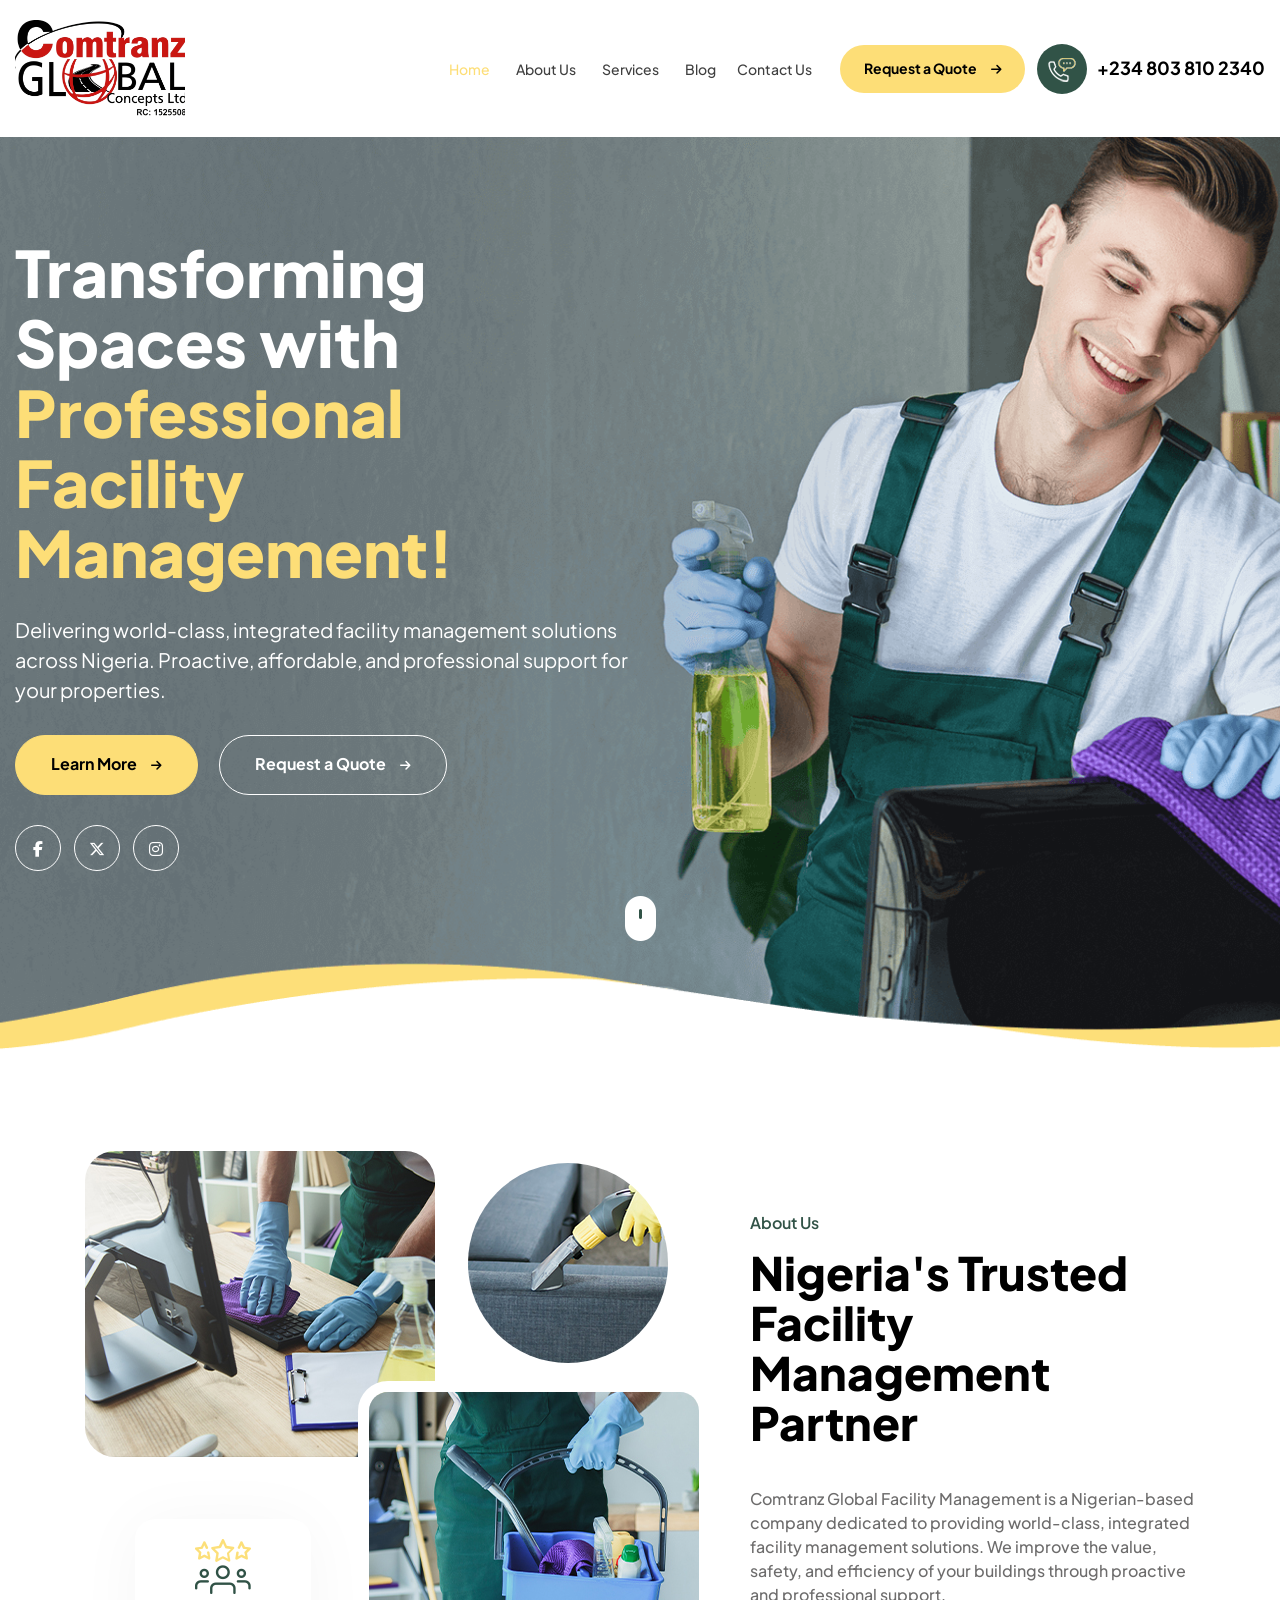
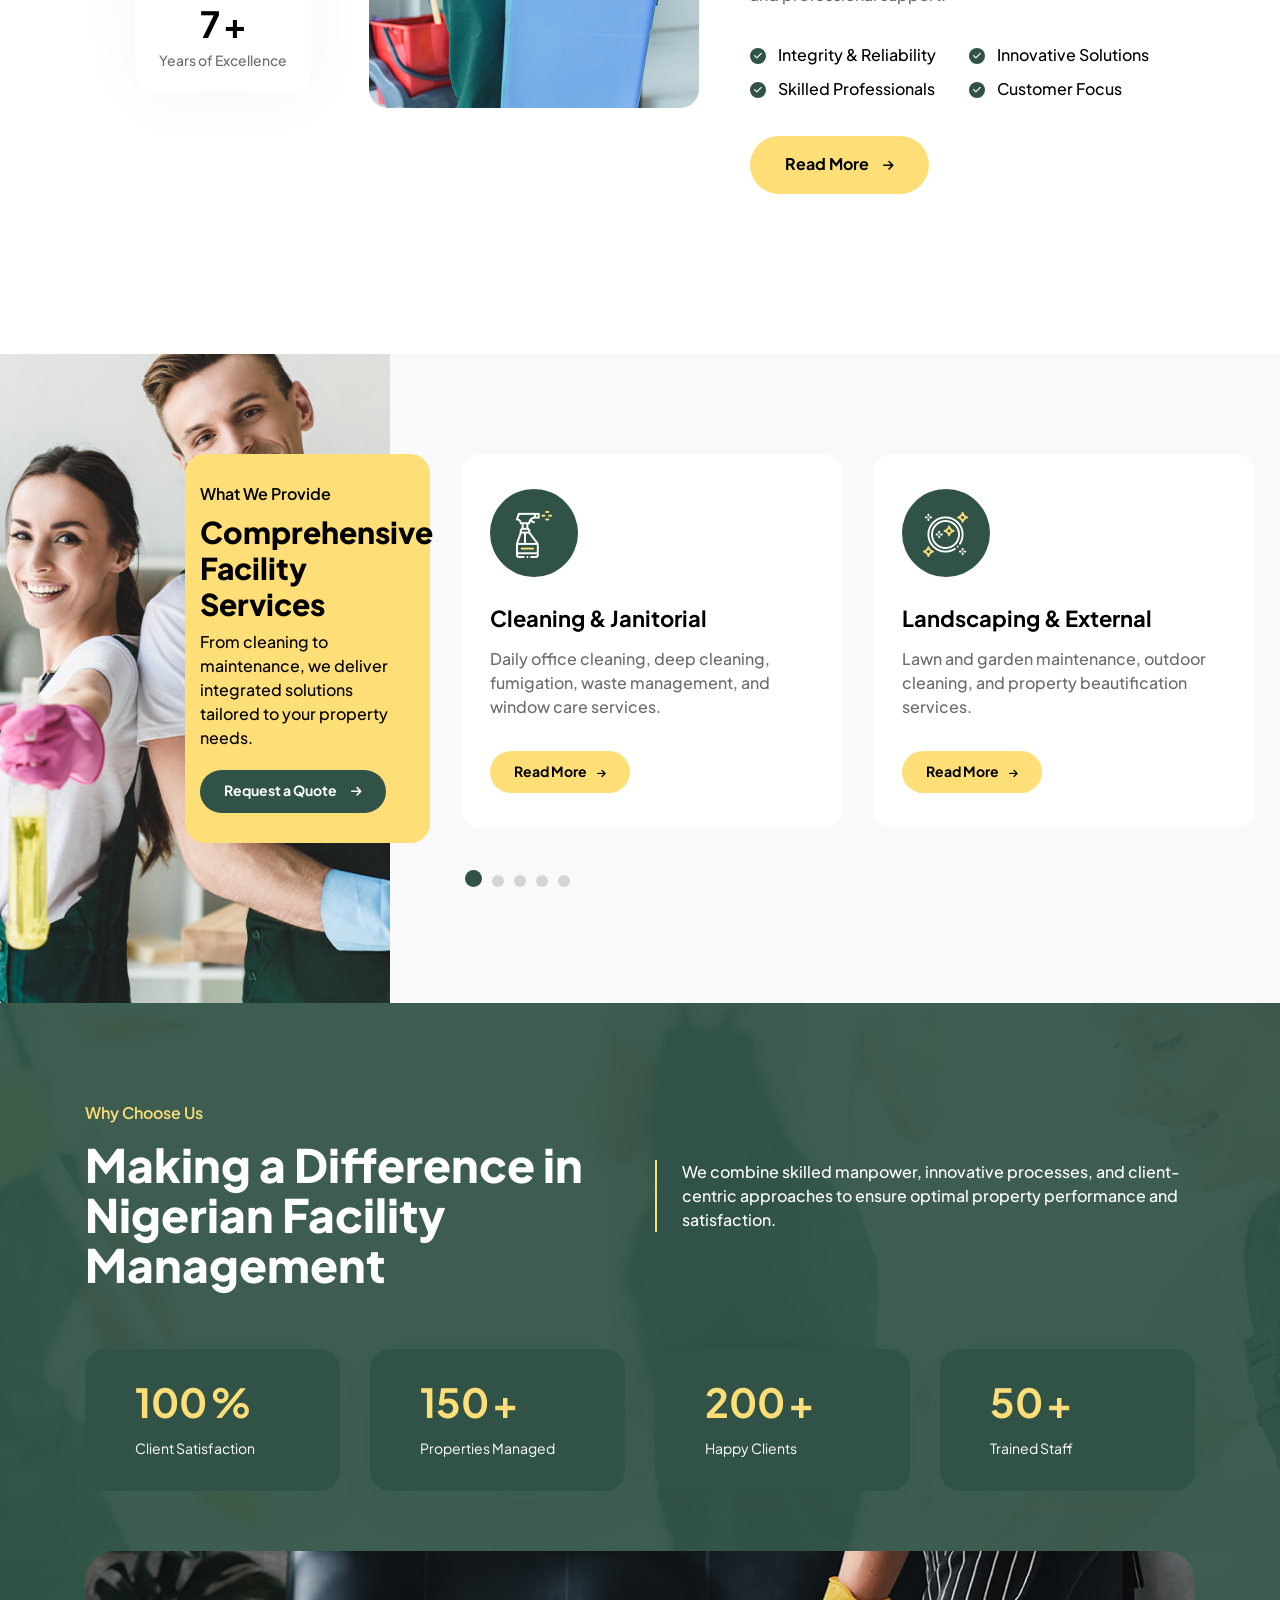
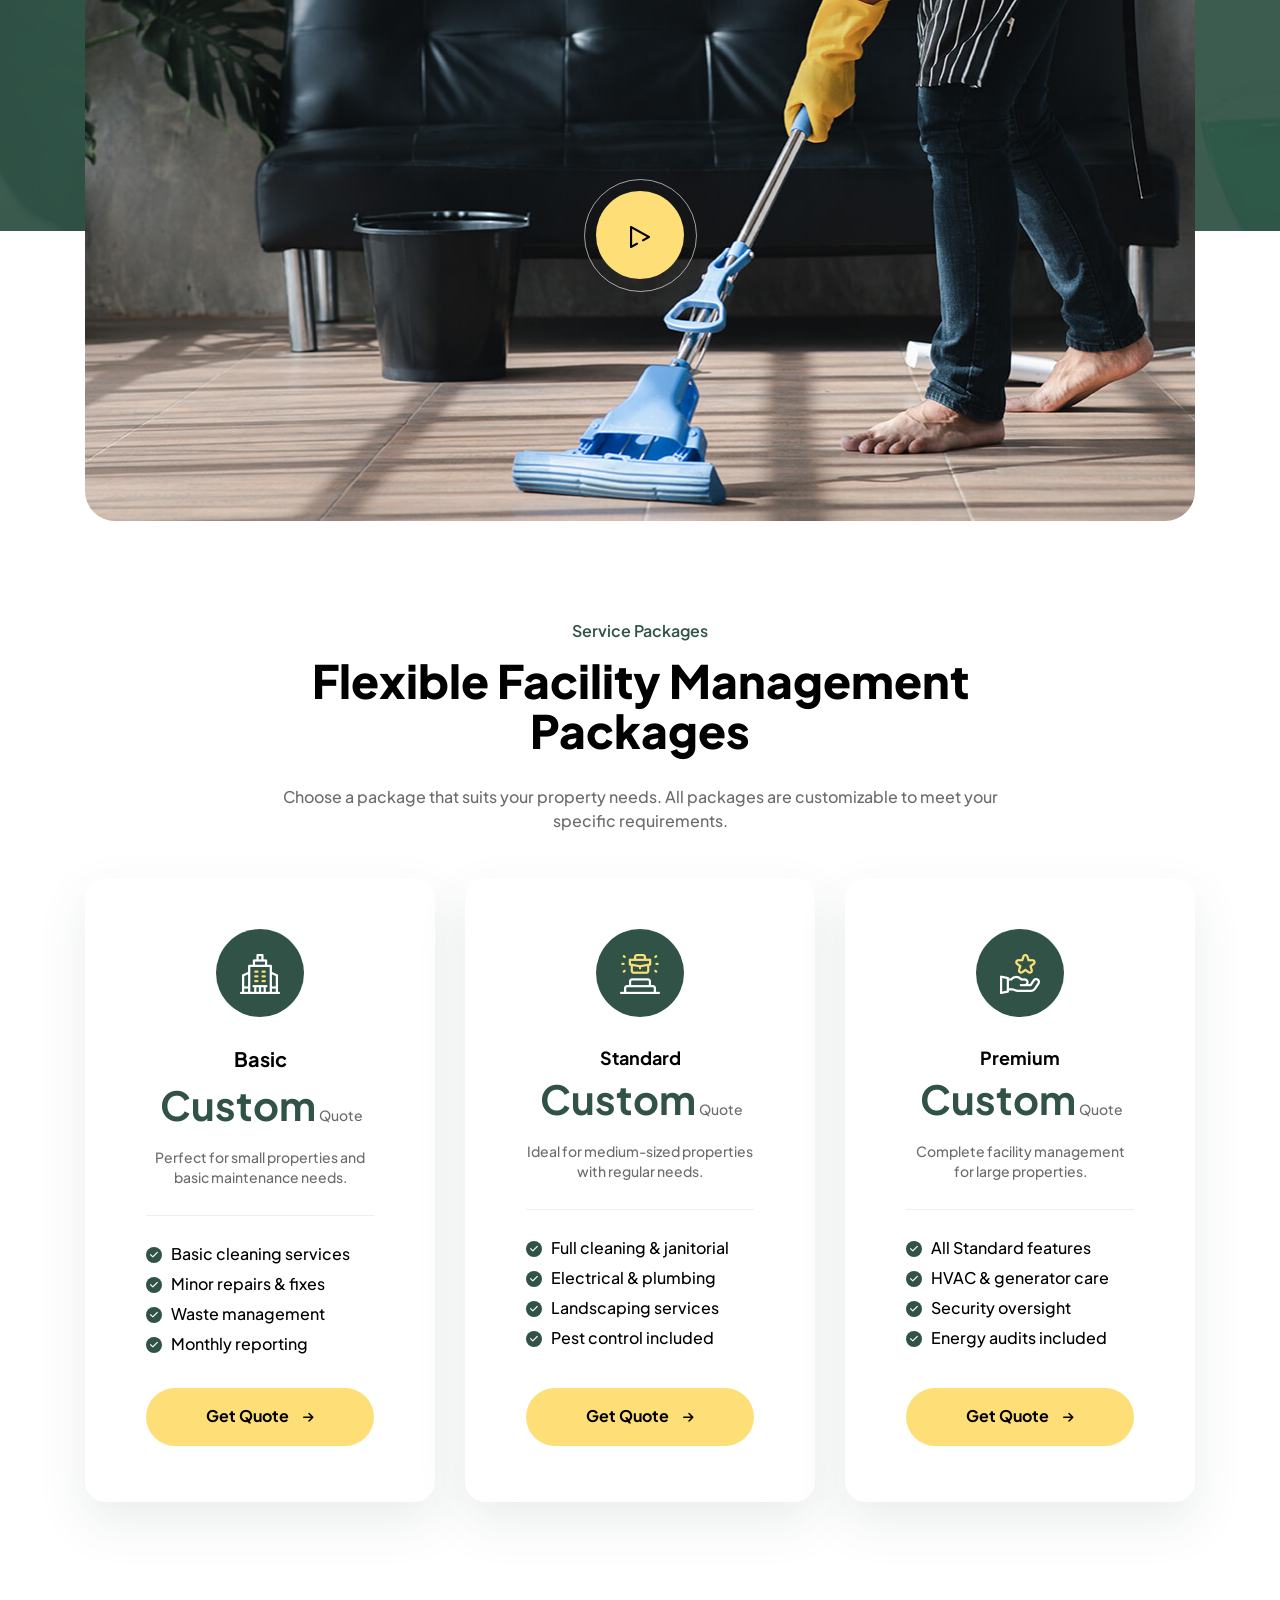
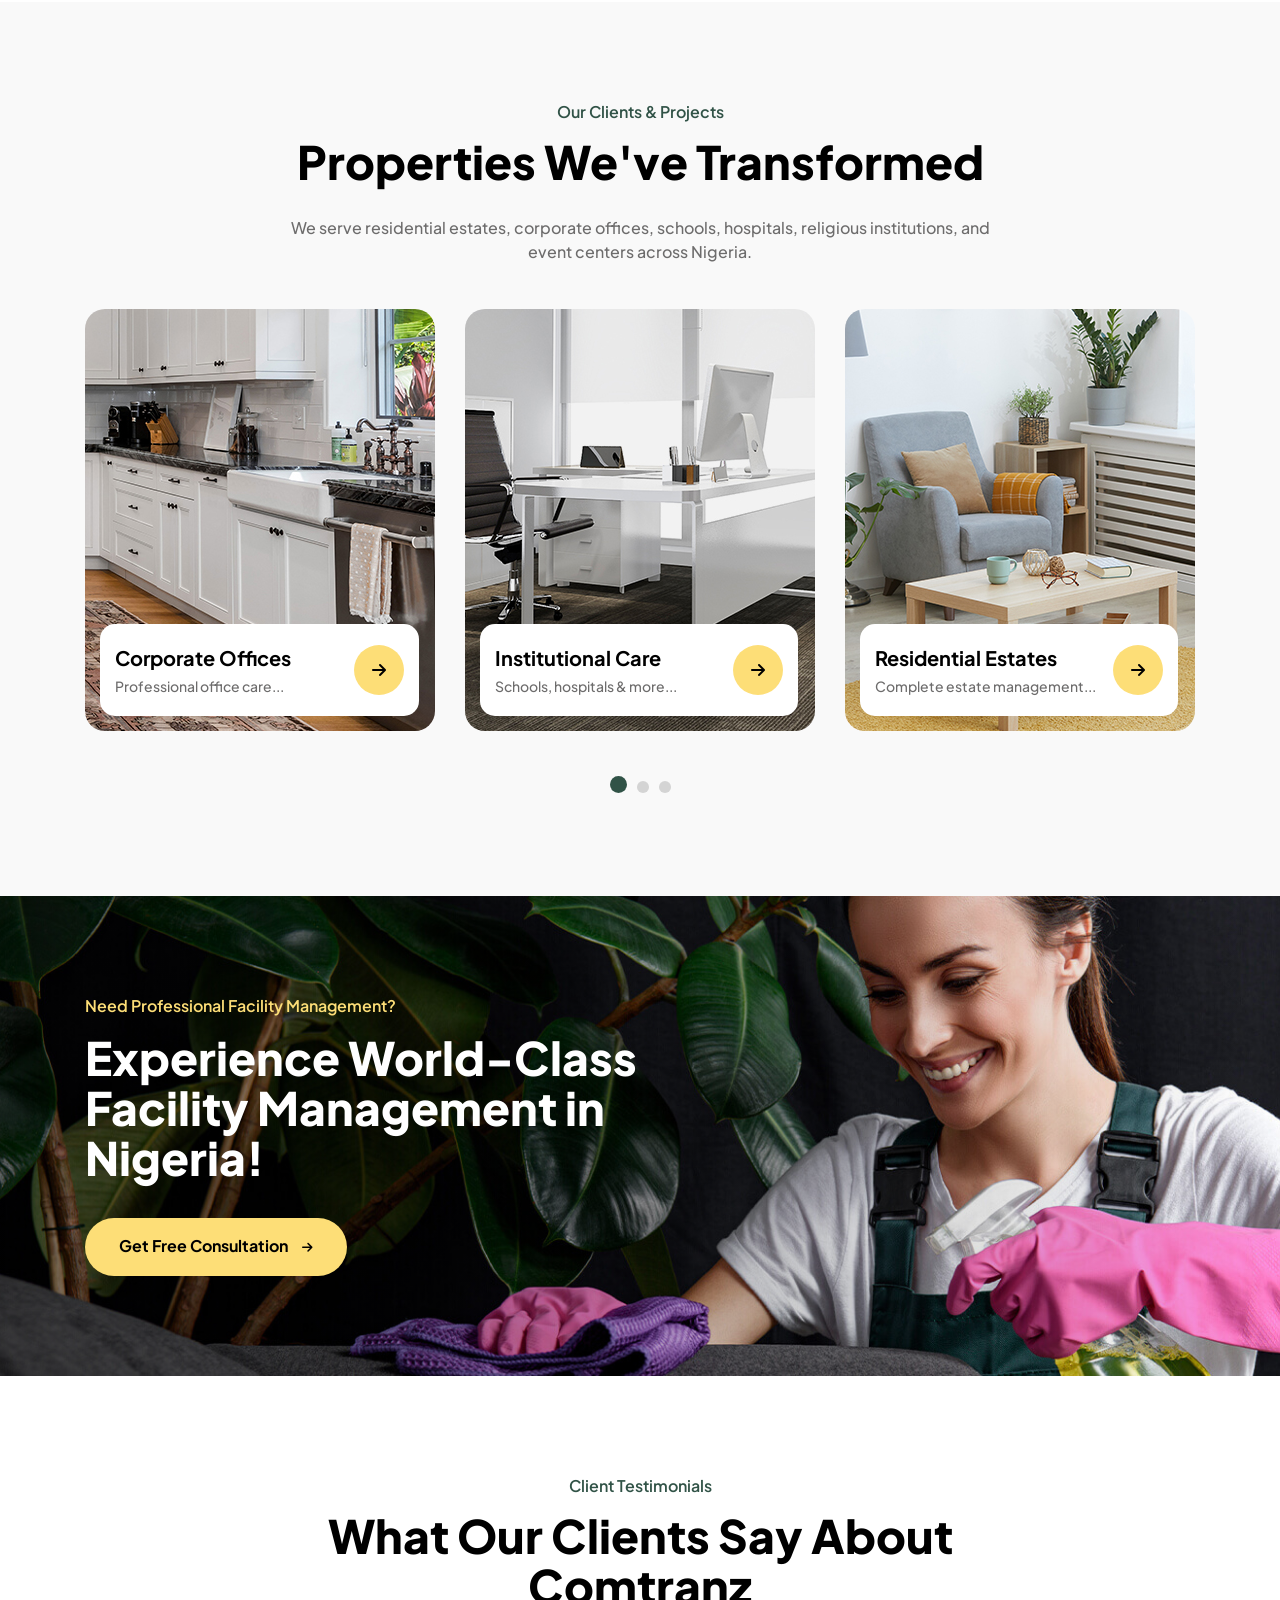
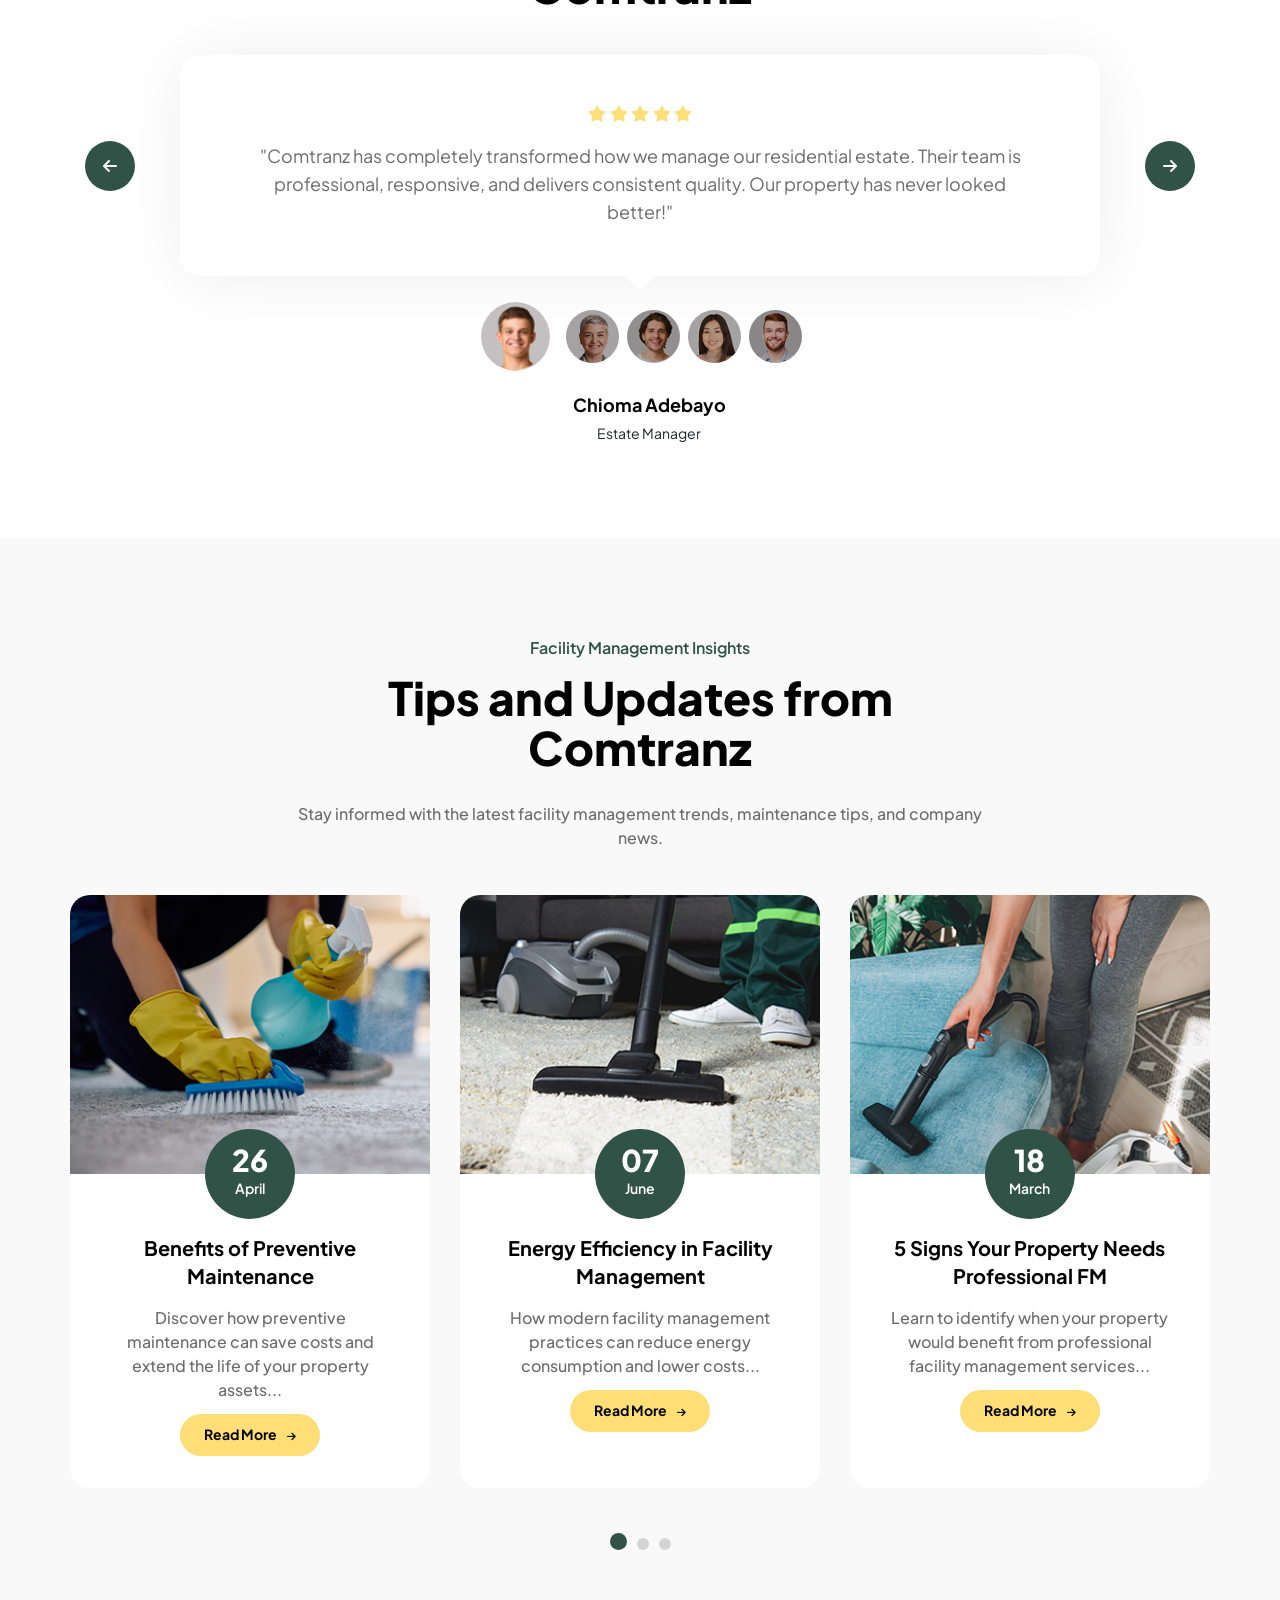
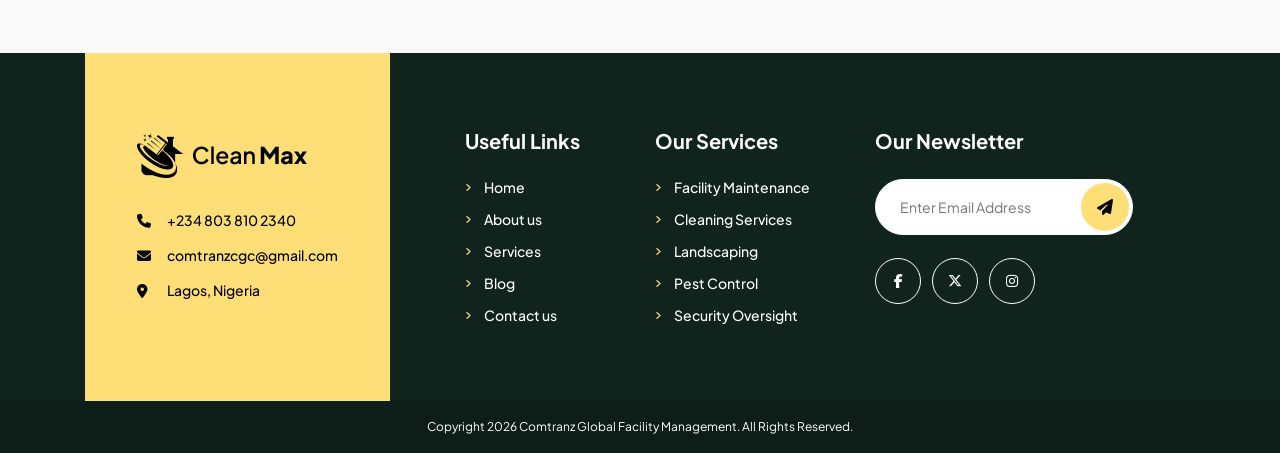
==== commit cb883d3b: "first commit" ====
--- a/index.html
+++ b/index.html
@@ -89,9 +89,9 @@
     <section class="banner-con position-relative">
         <div class="container position-relative">
             <ul class="list-unstyled mb-0 icons">
-                <li><a href="https://www.facebook.com/"><i class="fa-brands fa-facebook-f"></i></a></li>
-                <li><a href="https://twitter.com/"><i class="fa-brands fa-x-twitter"></i></a></li>
-                <li><a href="https://www.instagram.com/"><i class="fa-brands fa-instagram"></i></a></li>
+                <li><a href="#"><i class="fa-brands fa-facebook-f"></i></a></li>
+                <li><a href="#"><i class="fa-brands fa-x-twitter"></i></a></li>
+                <li><a href="#"><i class="fa-brands fa-instagram"></i></a></li>
             </ul>
             <div class="row">
                 <div class="col-xl-8 col-lg-6 col-12">
@@ -103,9 +103,9 @@
                             <a href="./contact.html" class="text-decoration-none primary_btn secondary_btn">Request a Quote<i class="fa-solid fa-arrow-right"></i></a>
                         </div>
                         <ul class="list-unstyled mb-0 icons">
-                            <li><a href="https://www.facebook.com/"><i class="fa-brands fa-facebook-f"></i></a></li>
-                            <li><a href="https://twitter.com/"><i class="fa-brands fa-x-twitter"></i></a></li>
-                            <li><a href="https://www.instagram.com/"><i class="fa-brands fa-instagram"></i></a></li>
+                            <li><a href="#"><i class="fa-brands fa-facebook-f"></i></a></li>
+                            <li><a href="#"><i class="fa-brands fa-x-twitter"></i></a></li>
+                            <li><a href="#"><i class="fa-brands fa-instagram"></i></a></li>
                         </ul>
                     </div>
                 </div>
@@ -1024,16 +1024,16 @@
                     <div class="col-xl-4 col-lg-4 col-md-5 col-sm-12 col-12 all_column">
                         <div class="icon">
                             <h4 class="heading">Our Newsletter</h4>
-                            <form action="javascript:;">
+                            <form action="#">
                                 <div class="form-group position-relative mb-0">
                                     <input type="text" class="form_style" placeholder="Enter Email Address" name="email">
                                     <button><i class="send fa-sharp fa-solid fa-paper-plane"></i></button>
                                 </div>
                             </form>
                             <ul class="list-unstyled mb-0 social-icons">
-                                <li><a href="https://www.facebook.com/" class="text-decoration-none"><i class="fa-brands fa-facebook-f social-networks"></i></a></li>
-                                <li><a href="https://twitter.com/" class="text-decoration-none"><i class="fa-brands fa-x-twitter social-networks"></i></a></li>
-                                <li><a href="https://www.instagram.com/" class="text-decoration-none"><i class="fa-brands fa-instagram social-networks"></i></a></li>
+                                <li><a href="#" class="text-decoration-none"><i class="fa-brands fa-facebook-f social-networks"></i></a></li>
+                                <li><a href="#" class="text-decoration-none"><i class="fa-brands fa-x-twitter social-networks"></i></a></li>
+                                <li><a href="#" class="text-decoration-none"><i class="fa-brands fa-instagram social-networks"></i></a></li>
                             </ul>
                         </div>
                     </div>
@@ -1168,4 +1168,4 @@
 <script src="assets/js/contact-form.js"></script>
 <script src="assets/js/contact-validate.js"></script>
 </body>
-</html>+</html>
--- a/assets/css/style.css
+++ b/assets/css/style.css
@@ -1,7 +1,7 @@
 /*------------------------------------------------------------------
 [Master Stylesheet]
 
-Project:  CleanMax
+Project:  Comtranz Global
 -------------------------------------------------------------------*/
 /*------------------------------------------------------------------
 [Table of contents]
@@ -55,7 +55,7 @@
 :root {
     --e-global-color-primary: #ffffff;
     --e-global-color-secondary: #000000;
-    --e-global-color-accent: #CC1614;
+    --e-global-color-accent: #fdde77;
     --e-global-color-text: #6d6c6c;
 	--e-global-color-white: #ffffff;
     --e-global-color-black: #000000;
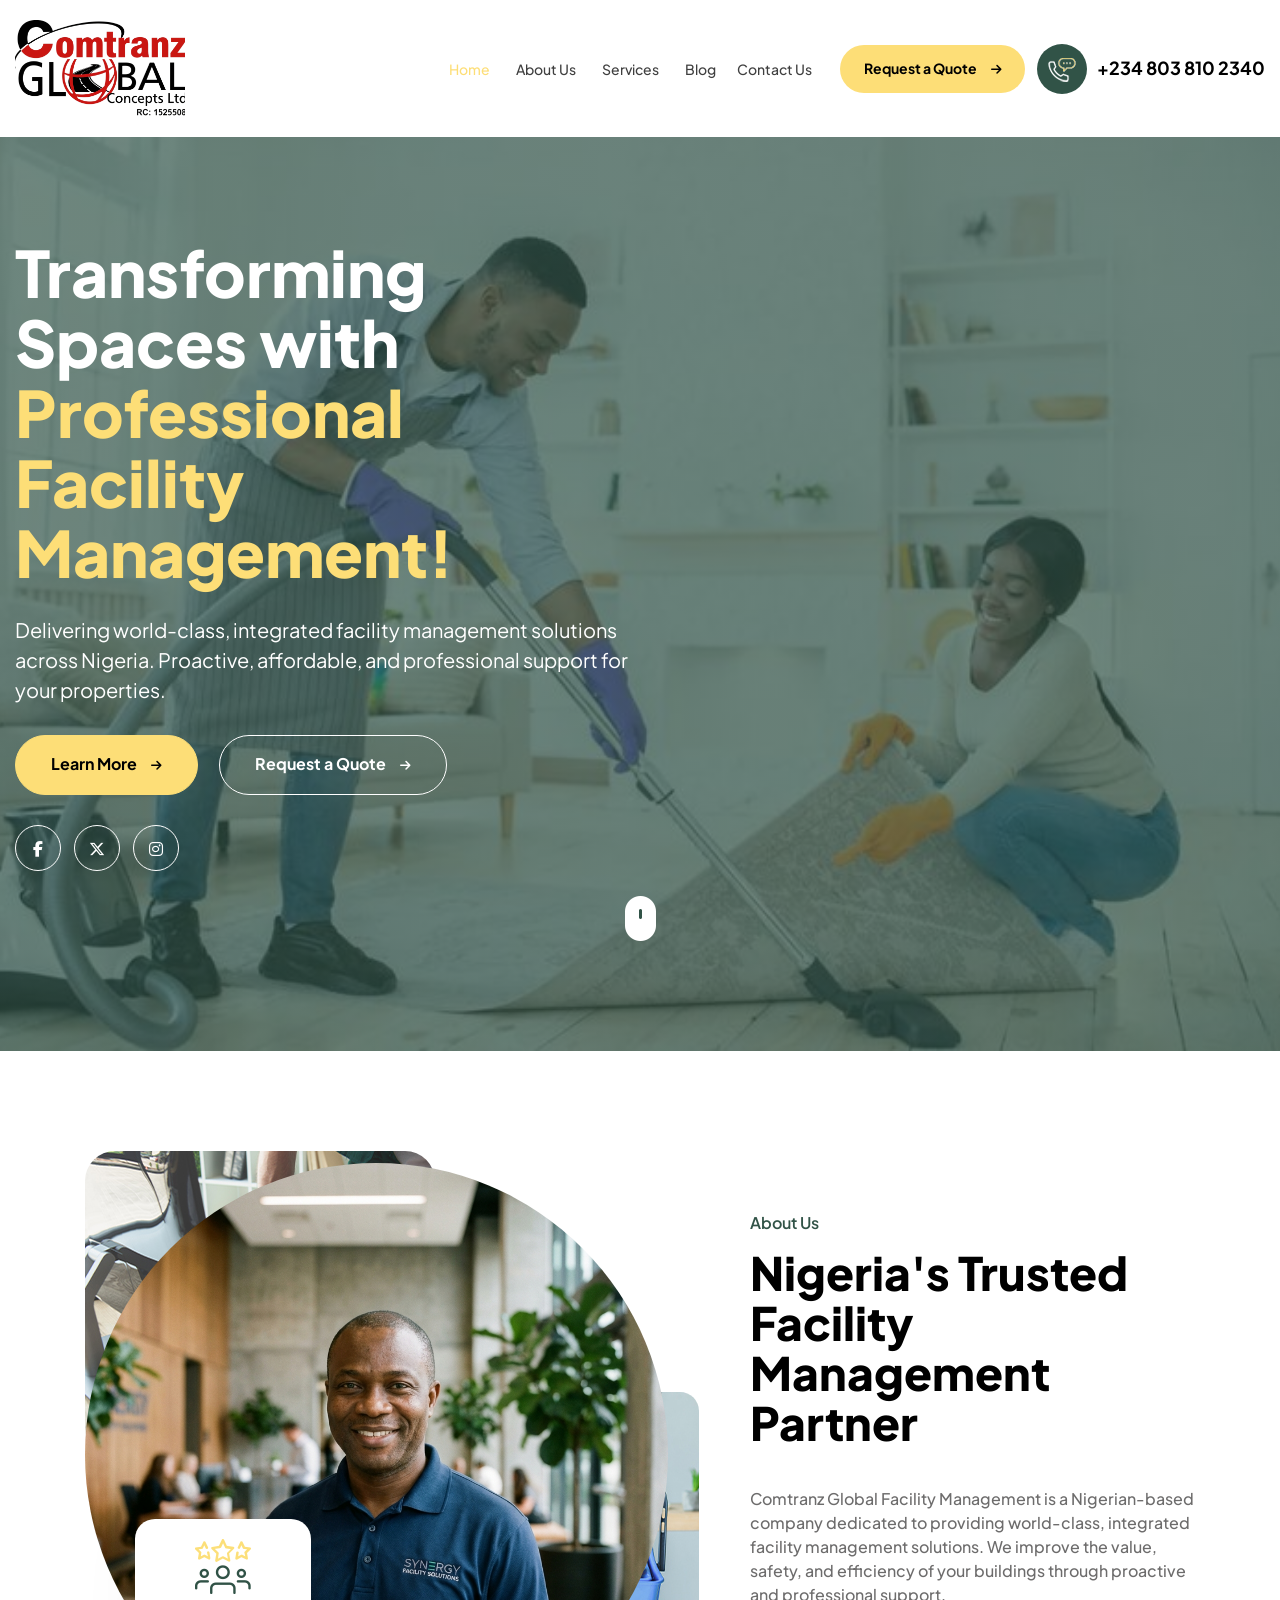
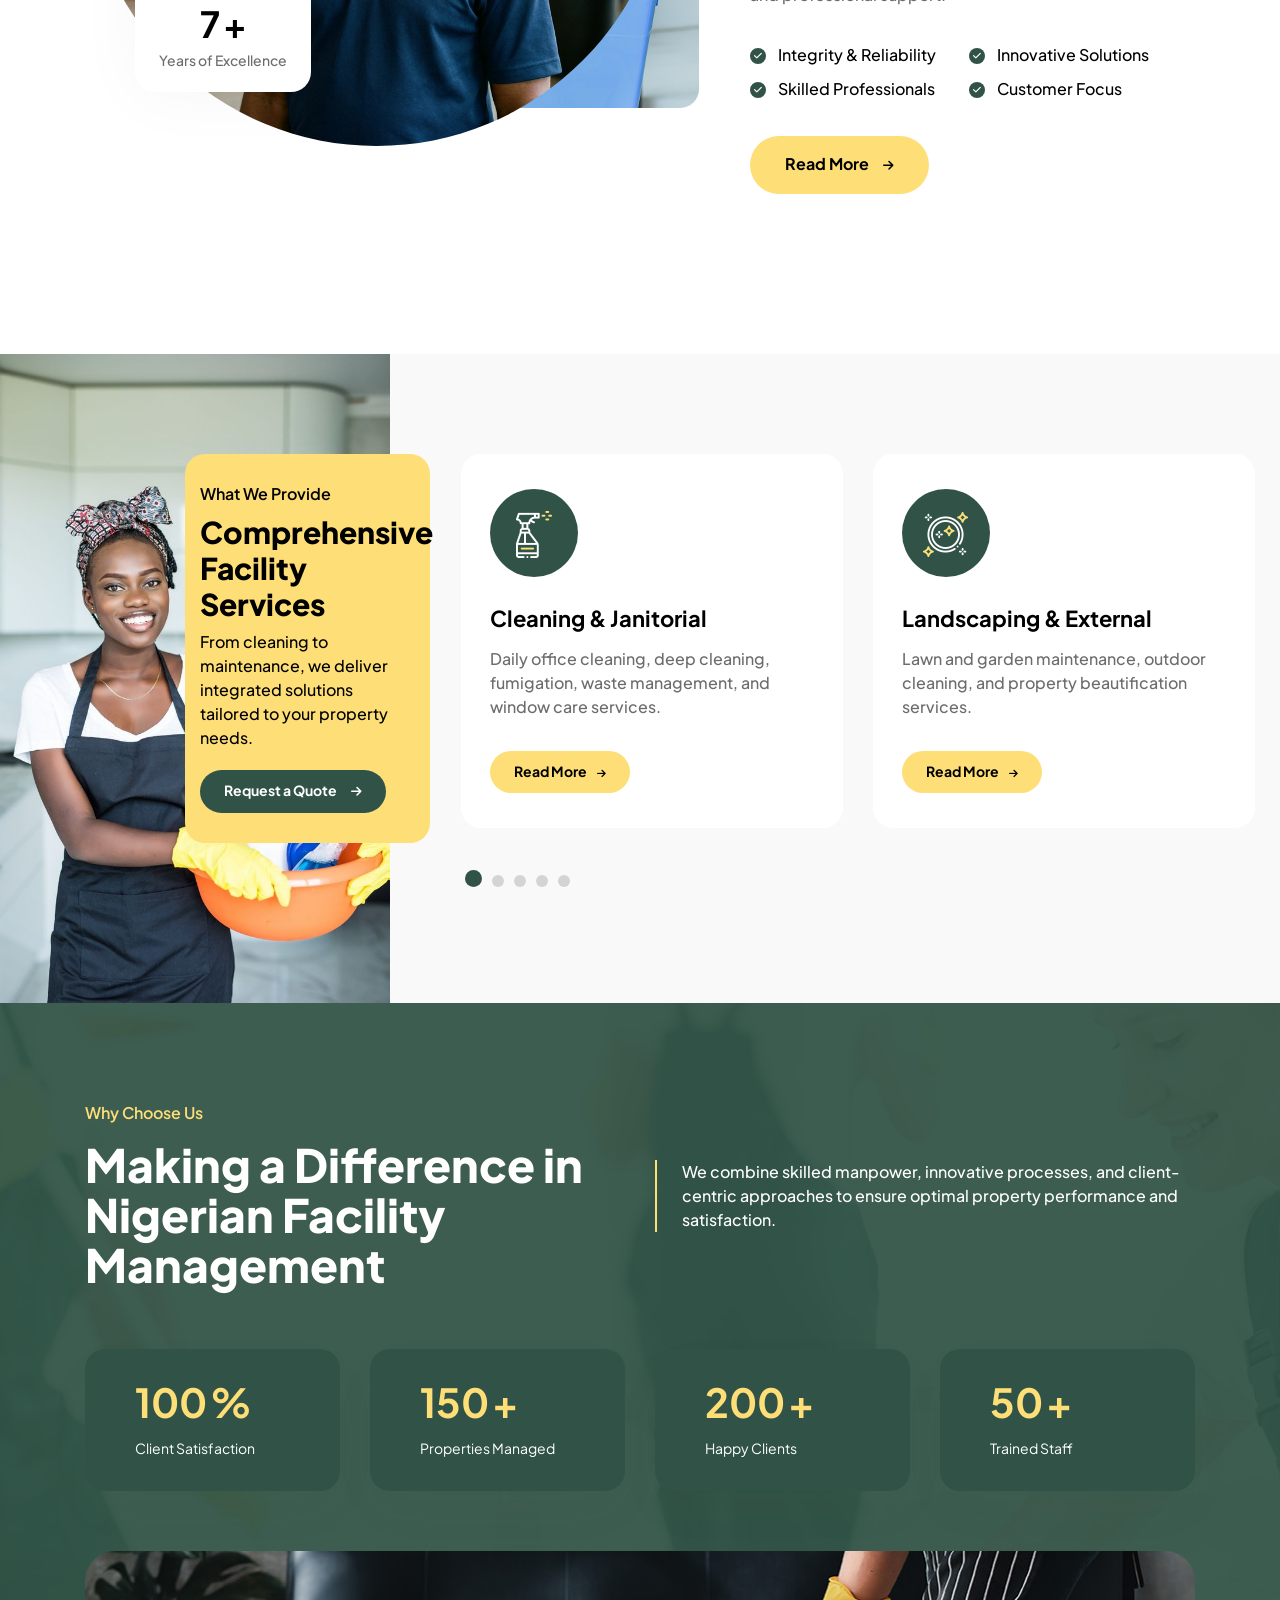
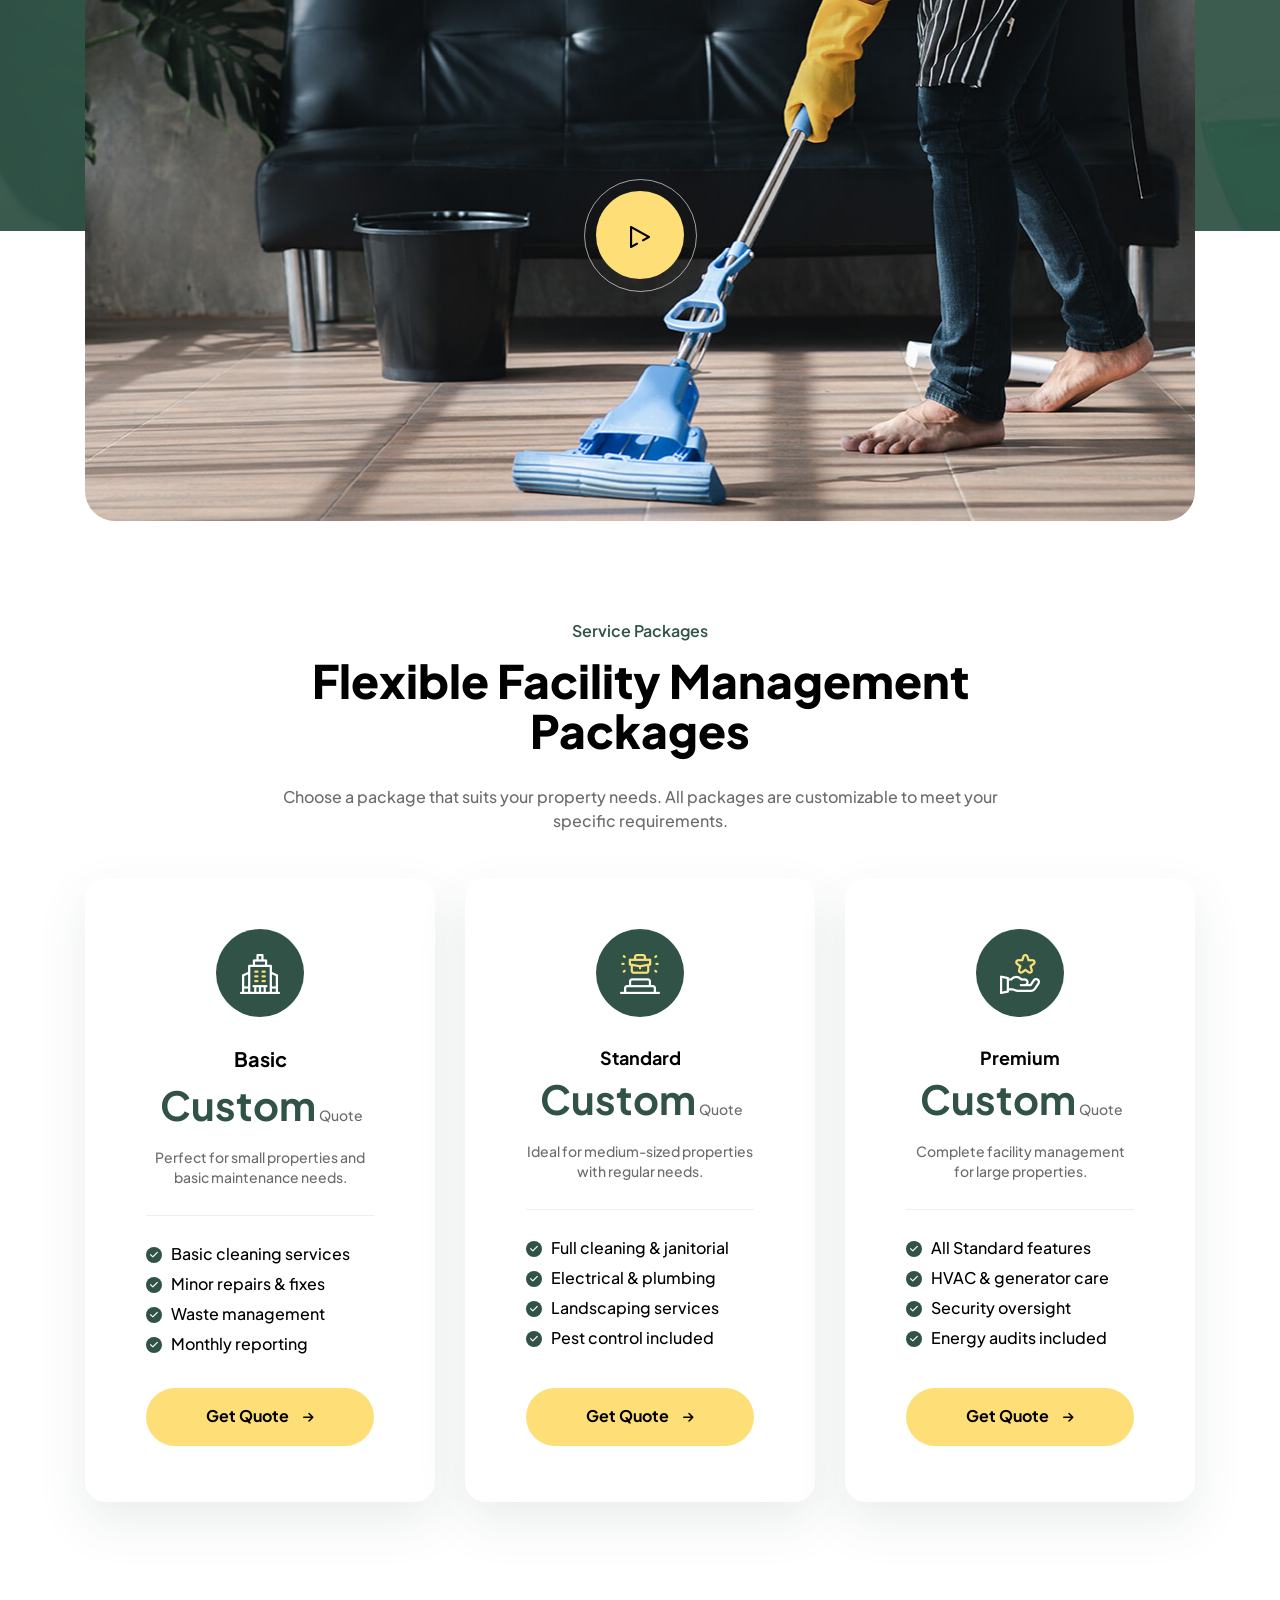
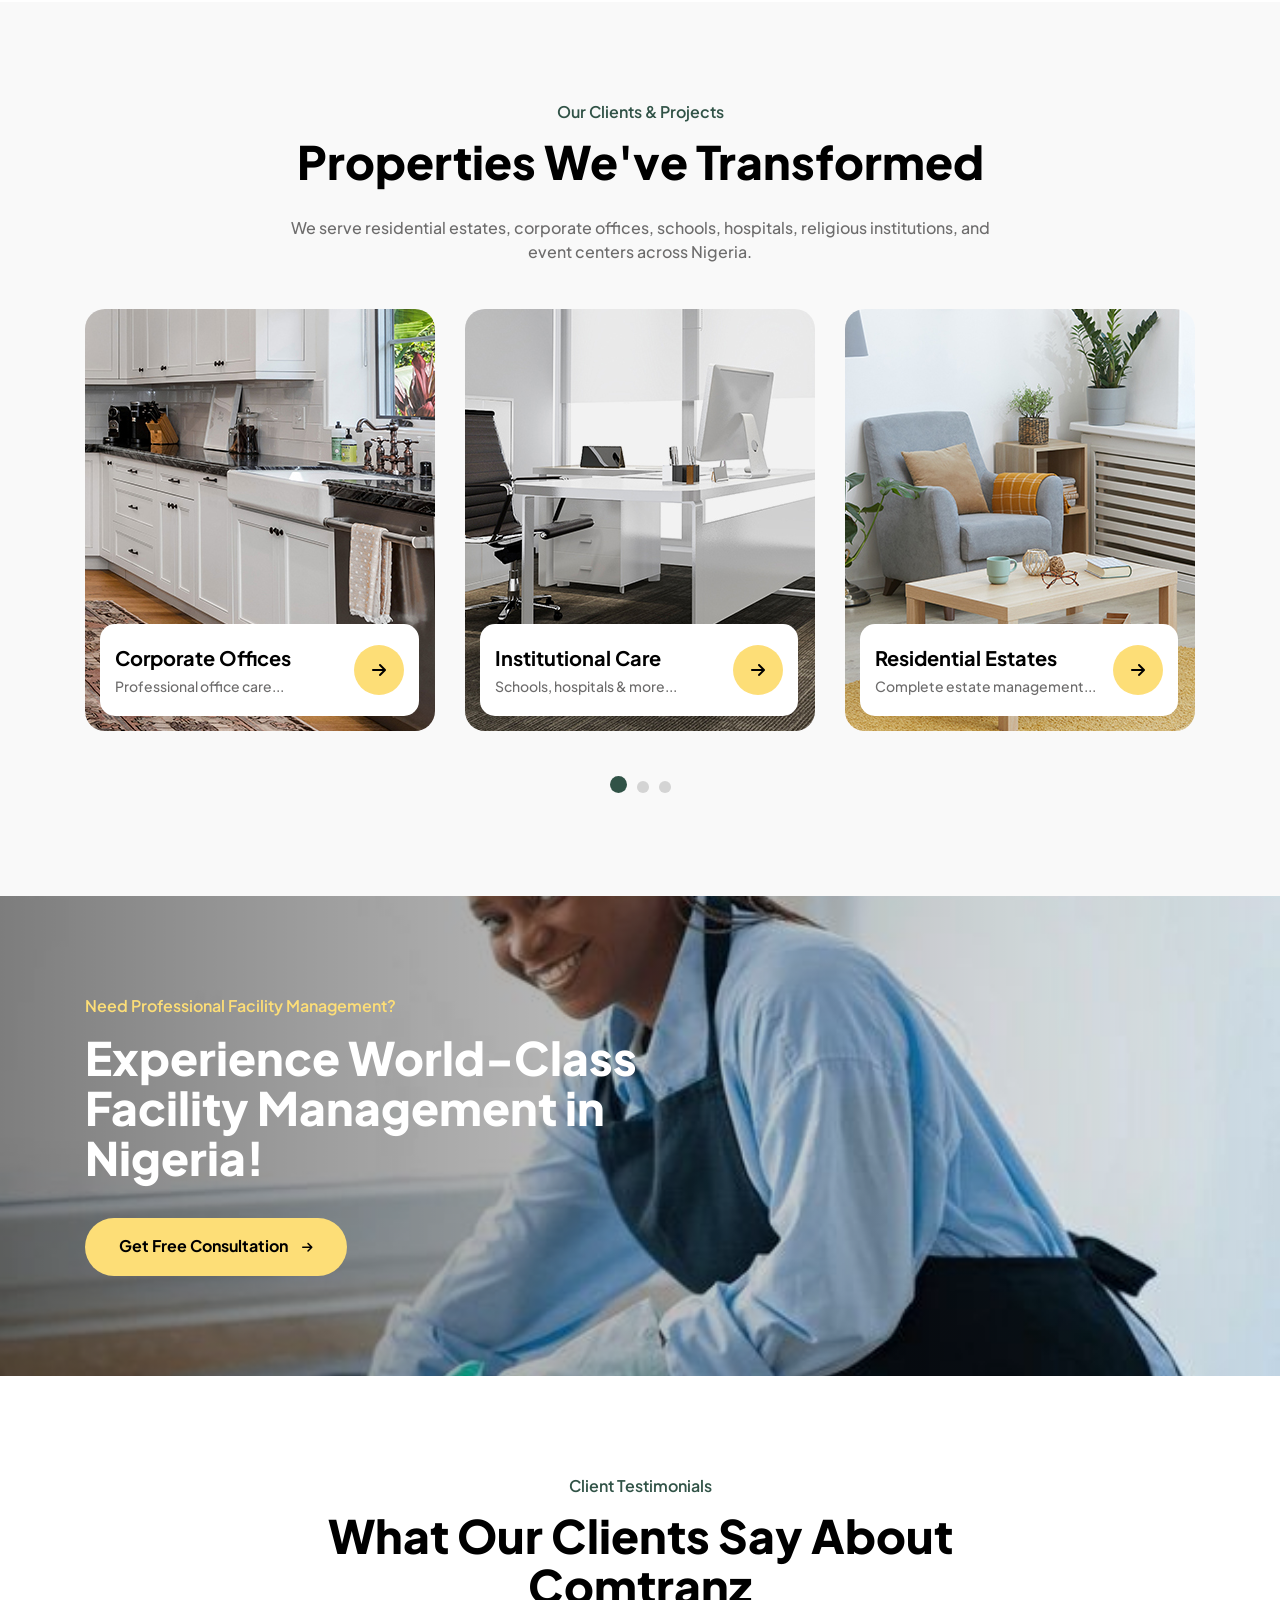
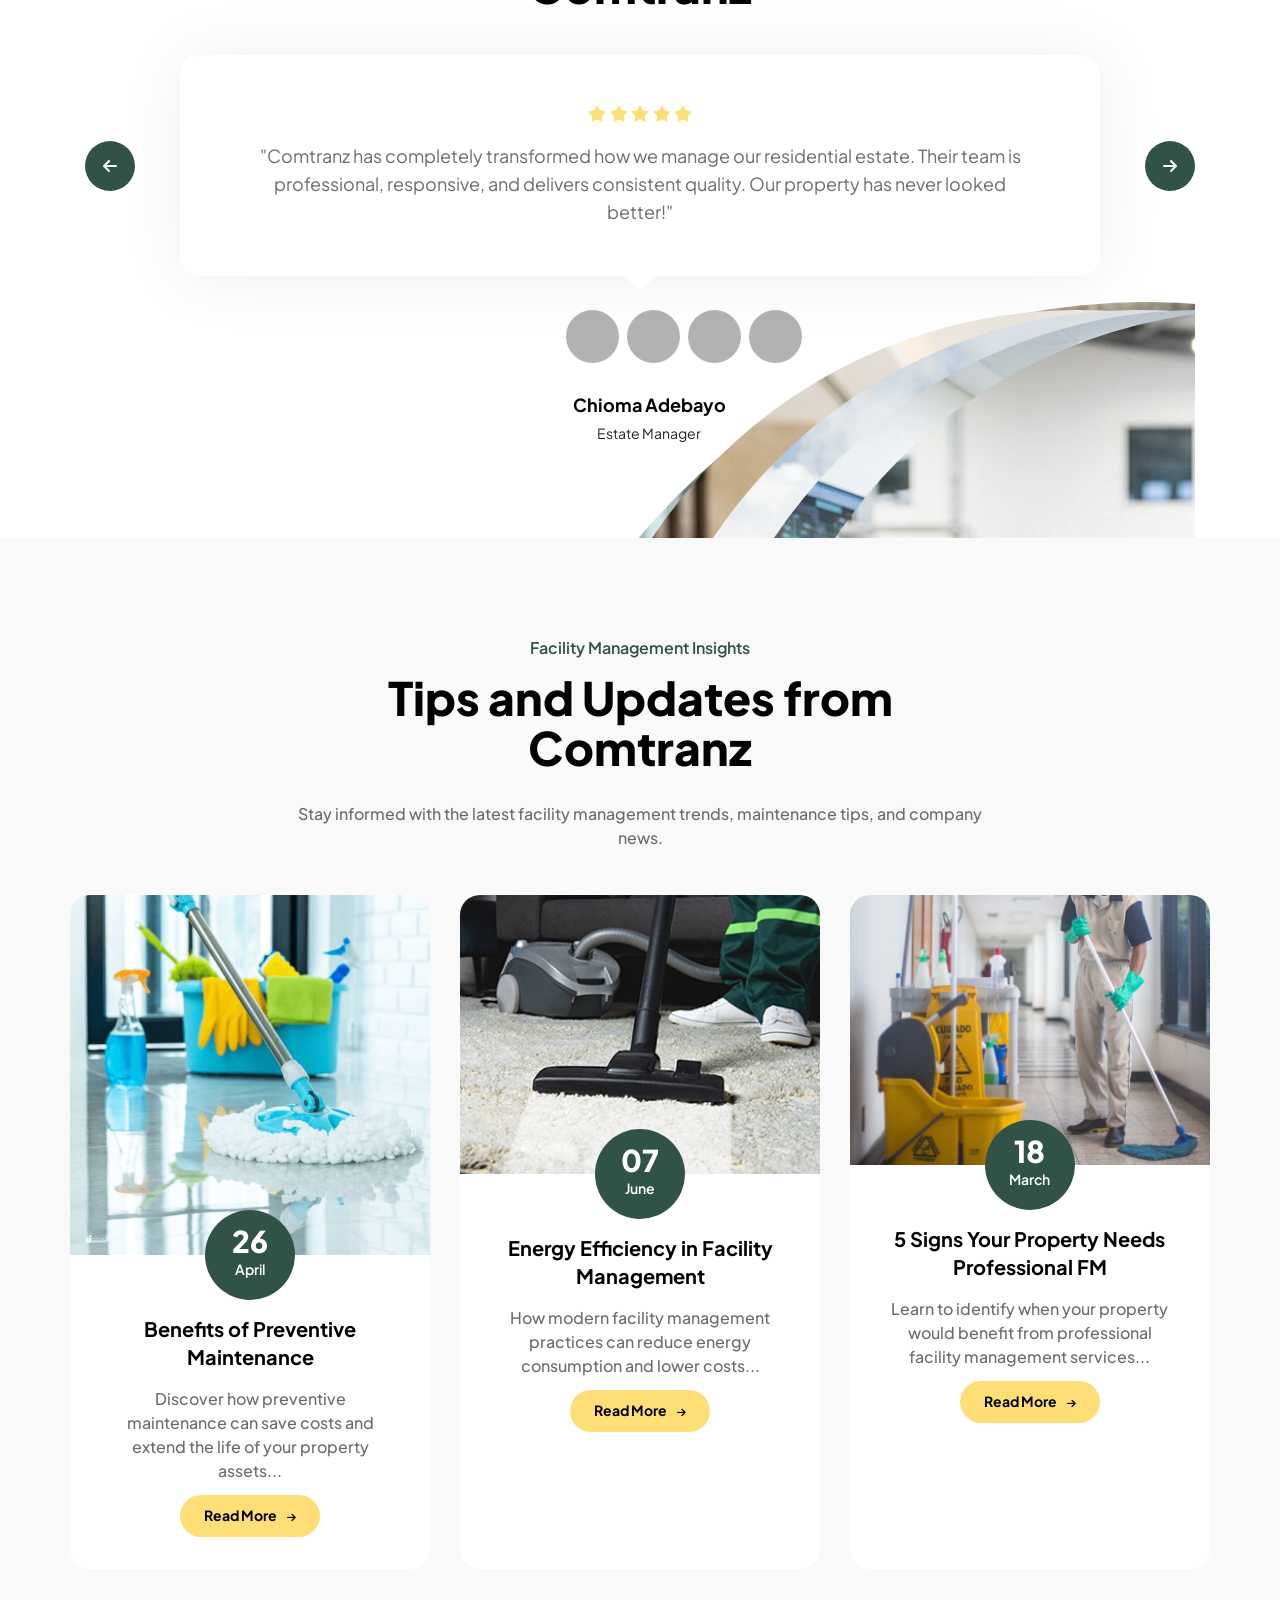
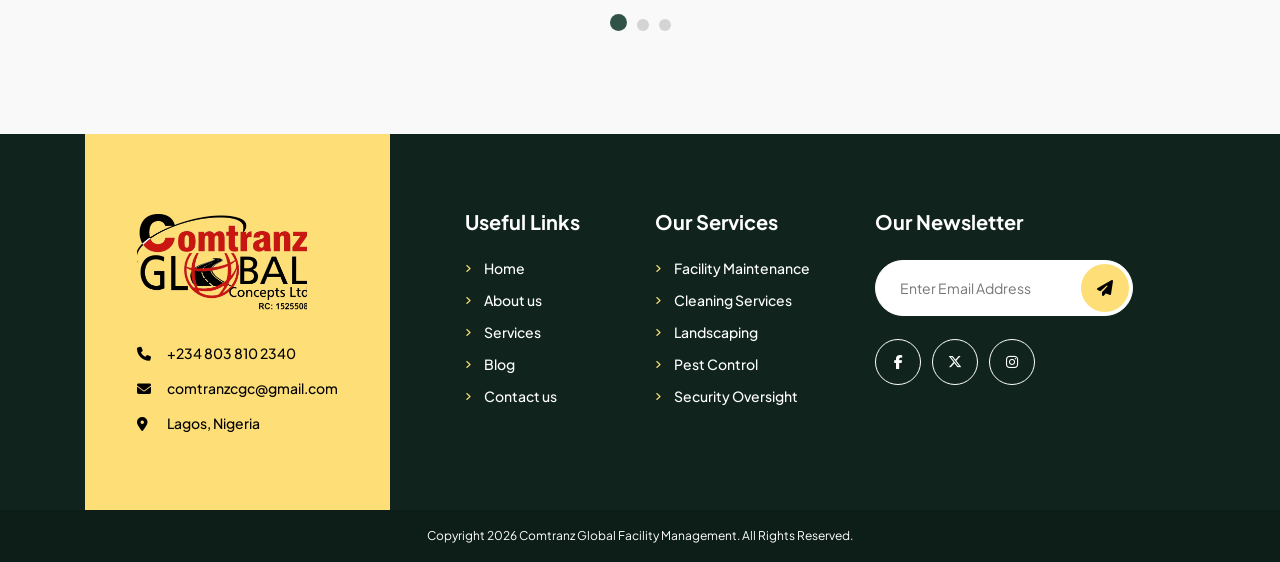
==== commit 41e2cbcd: "first commit" ====
--- a/index.html
+++ b/index.html
@@ -139,7 +139,7 @@
                         <img src="./assets/images/about-image2.jpg" alt="image" class="img-fluid">
                     </figure>
                     <figure class="about-image3 mb-0">
-                        <img src="./assets/images/about-image3.jpg" alt="image" class="img-fluid">
+                        <img src="./assets/images/rep_team_1.png" alt="image" class="img-fluid">
                     </figure>
                     <div class="box">
                         <figure class="icon">
@@ -756,27 +756,27 @@
               <div id="thumbs" class="owl-carousel owl-theme lower-images">
                 <div class="item">
                     <figure>
-                        <img src="assets/images/client-img1.jpg" alt="client-img">
+                        <img src="assets/images/rep_team_2.png" alt="client-img">
                     </figure>    
                 </div>
                 <div class="item">
                     <figure>
-                        <img src="assets/images/client-img2.jpg" alt="client-img">
+                        <img src="assets/images/rep_team_4.png" alt="client-img">
                     </figure>    
                 </div>
                 <div class="item">
                     <figure>
-                        <img src="assets/images/client-img3.jpg" alt="client-img">
+                        <img src="assets/images/rep_team_5.png" alt="client-img">
                     </figure>    
                 </div>
                 <div class="item">
                     <figure>
-                        <img src="assets/images/client-img4.jpg" alt="client-img">
+                        <img src="assets/images/rep_team_6.png" alt="client-img">
                     </figure>    
                   </div>
                 <div class="item">
                     <figure>
-                        <img src="assets/images/client-img5.jpg" alt="client-img">
+                        <img src="assets/images/rep_team_3.png" alt="client-img">
                     </figure>    
                 </div>
               </div>
@@ -937,7 +937,7 @@
                         </div>
                         <div class="lower_portion">
                             <h4>Why Professional Cleaning Saves You Time</h4>
-                            <p class="text-size-16">Mostrum exercitationem aeullam corporis suscipit labo riosam aliruie molestiae non recusandae...</p>
+                            <p class="text-size-16">Stay updated with the latest trends in integrated facility management and proactive maintenance.</p>
                             <a href="./single-blog.html" class="text-decoration-none read_more">Read More<i class="fa-solid fa-arrow-right"></i></a>
                         </div>
                     </div>
@@ -1169,3 +1169,4 @@
 <script src="assets/js/contact-validate.js"></script>
 </body>
 </html>
+
--- a/assets/css/style.css
+++ b/assets/css/style.css
@@ -378,7 +378,7 @@
     background-size: cover;
     background-position: bottom;
     background-repeat: no-repeat;
-    background-image: url(../images/banner-backgroundimage1.png);
+    background-image: linear-gradient(rgba(49, 83, 71, 0.7), rgba(49, 83, 71, 0.7)), url(../images/banner-backgroundimage1.png);
 }
 .banner-con .icons {
     position: absolute;
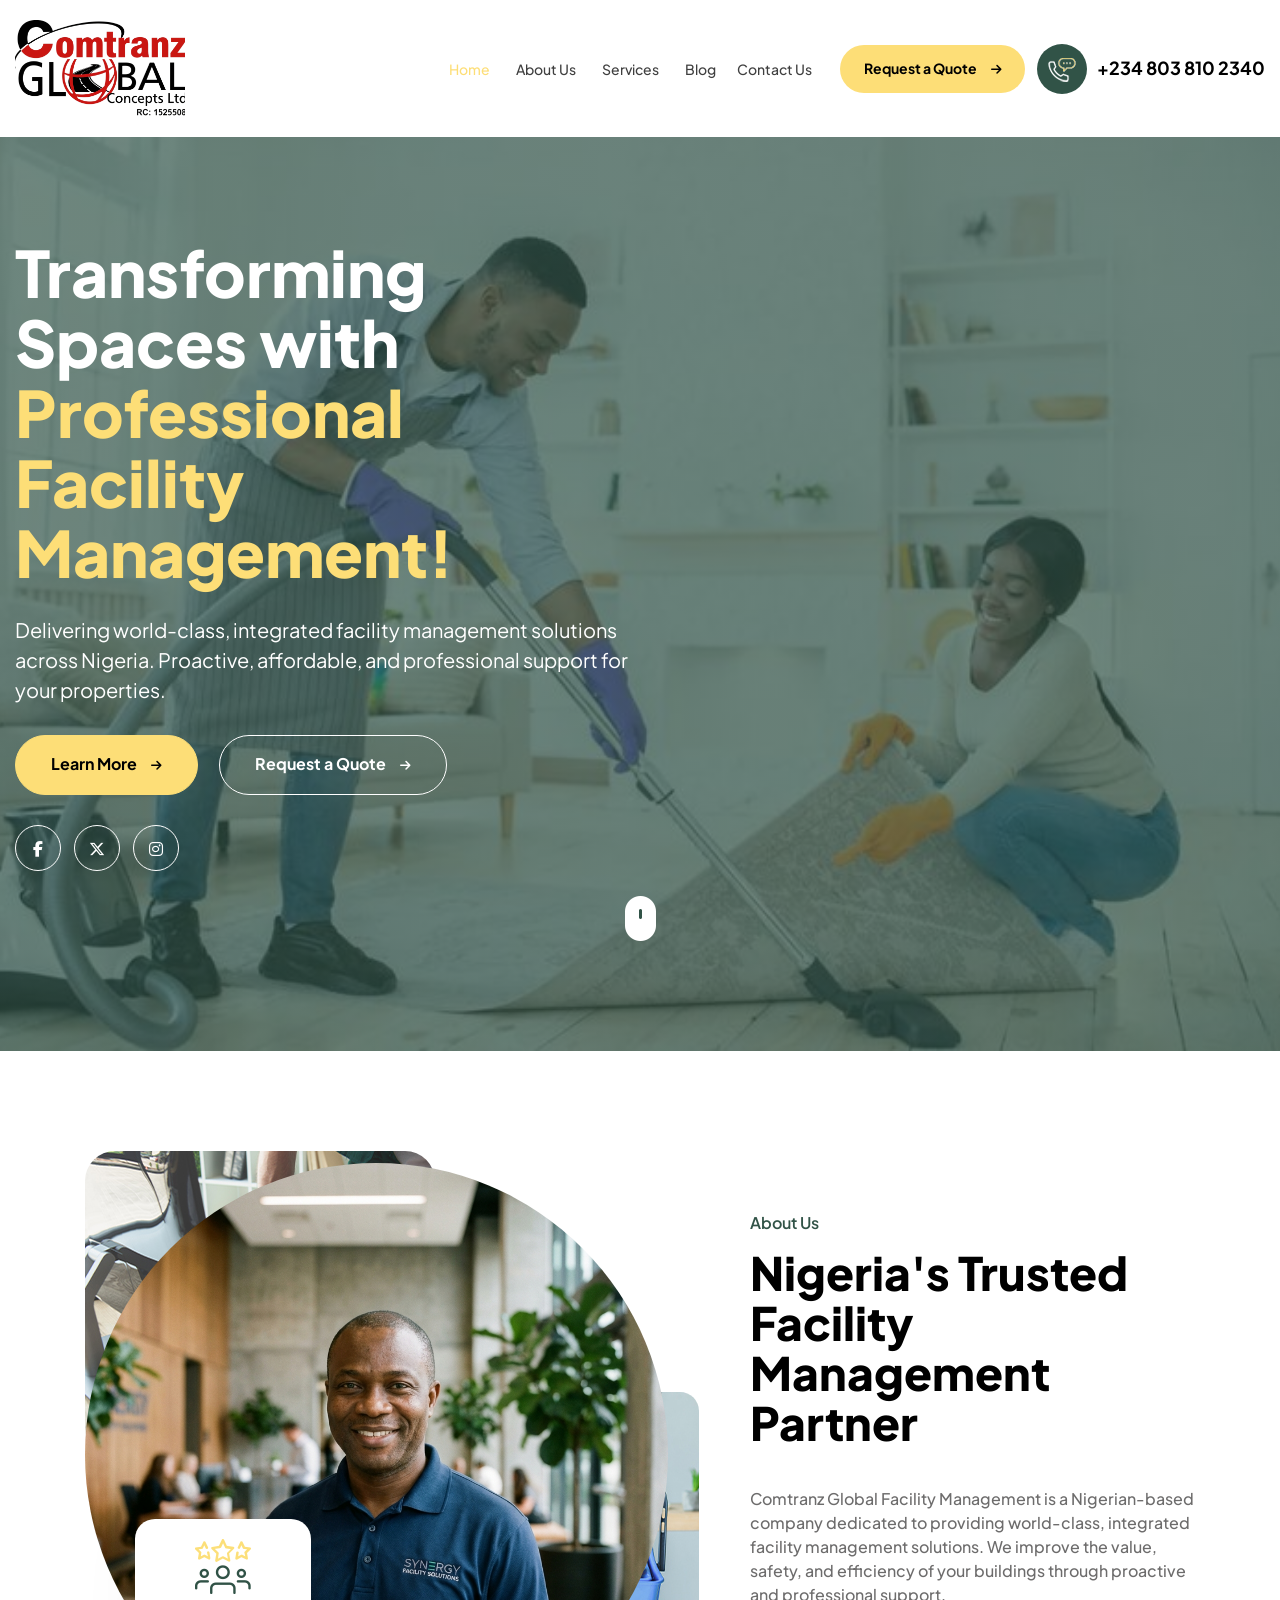
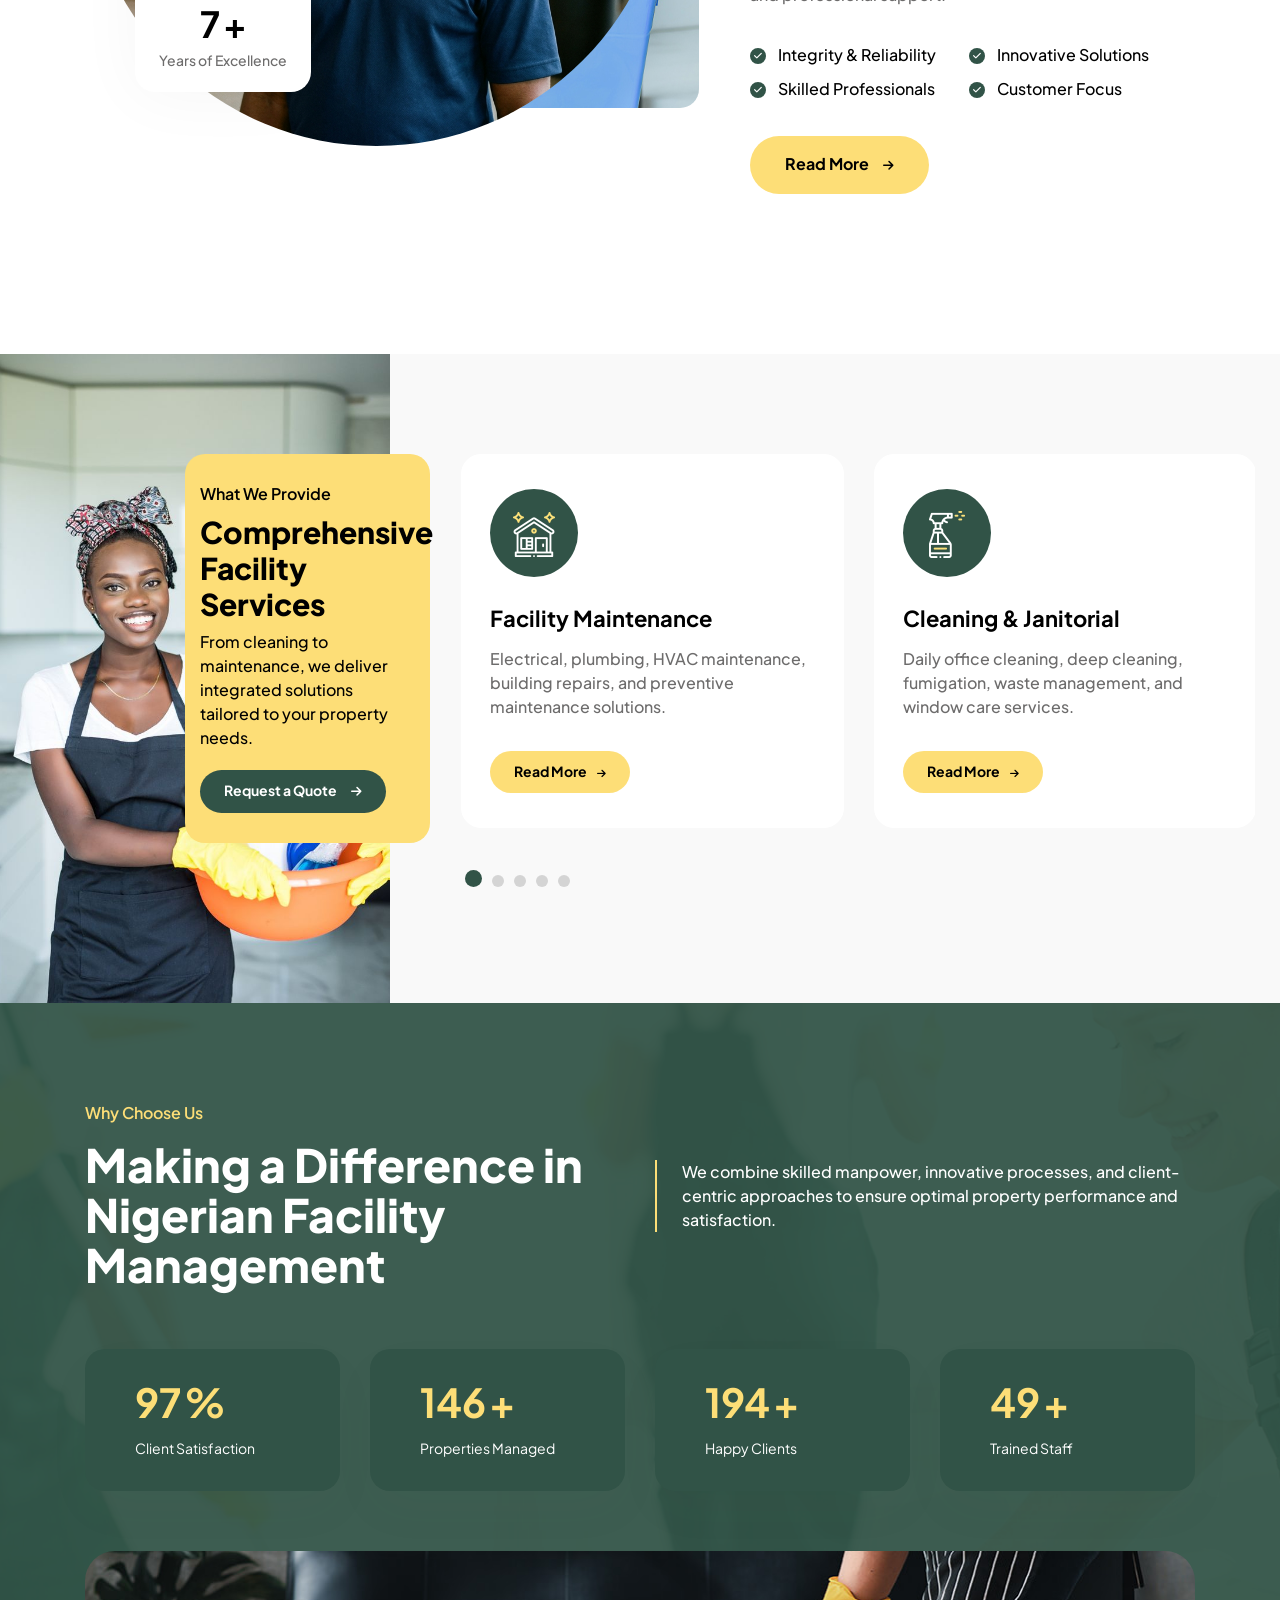
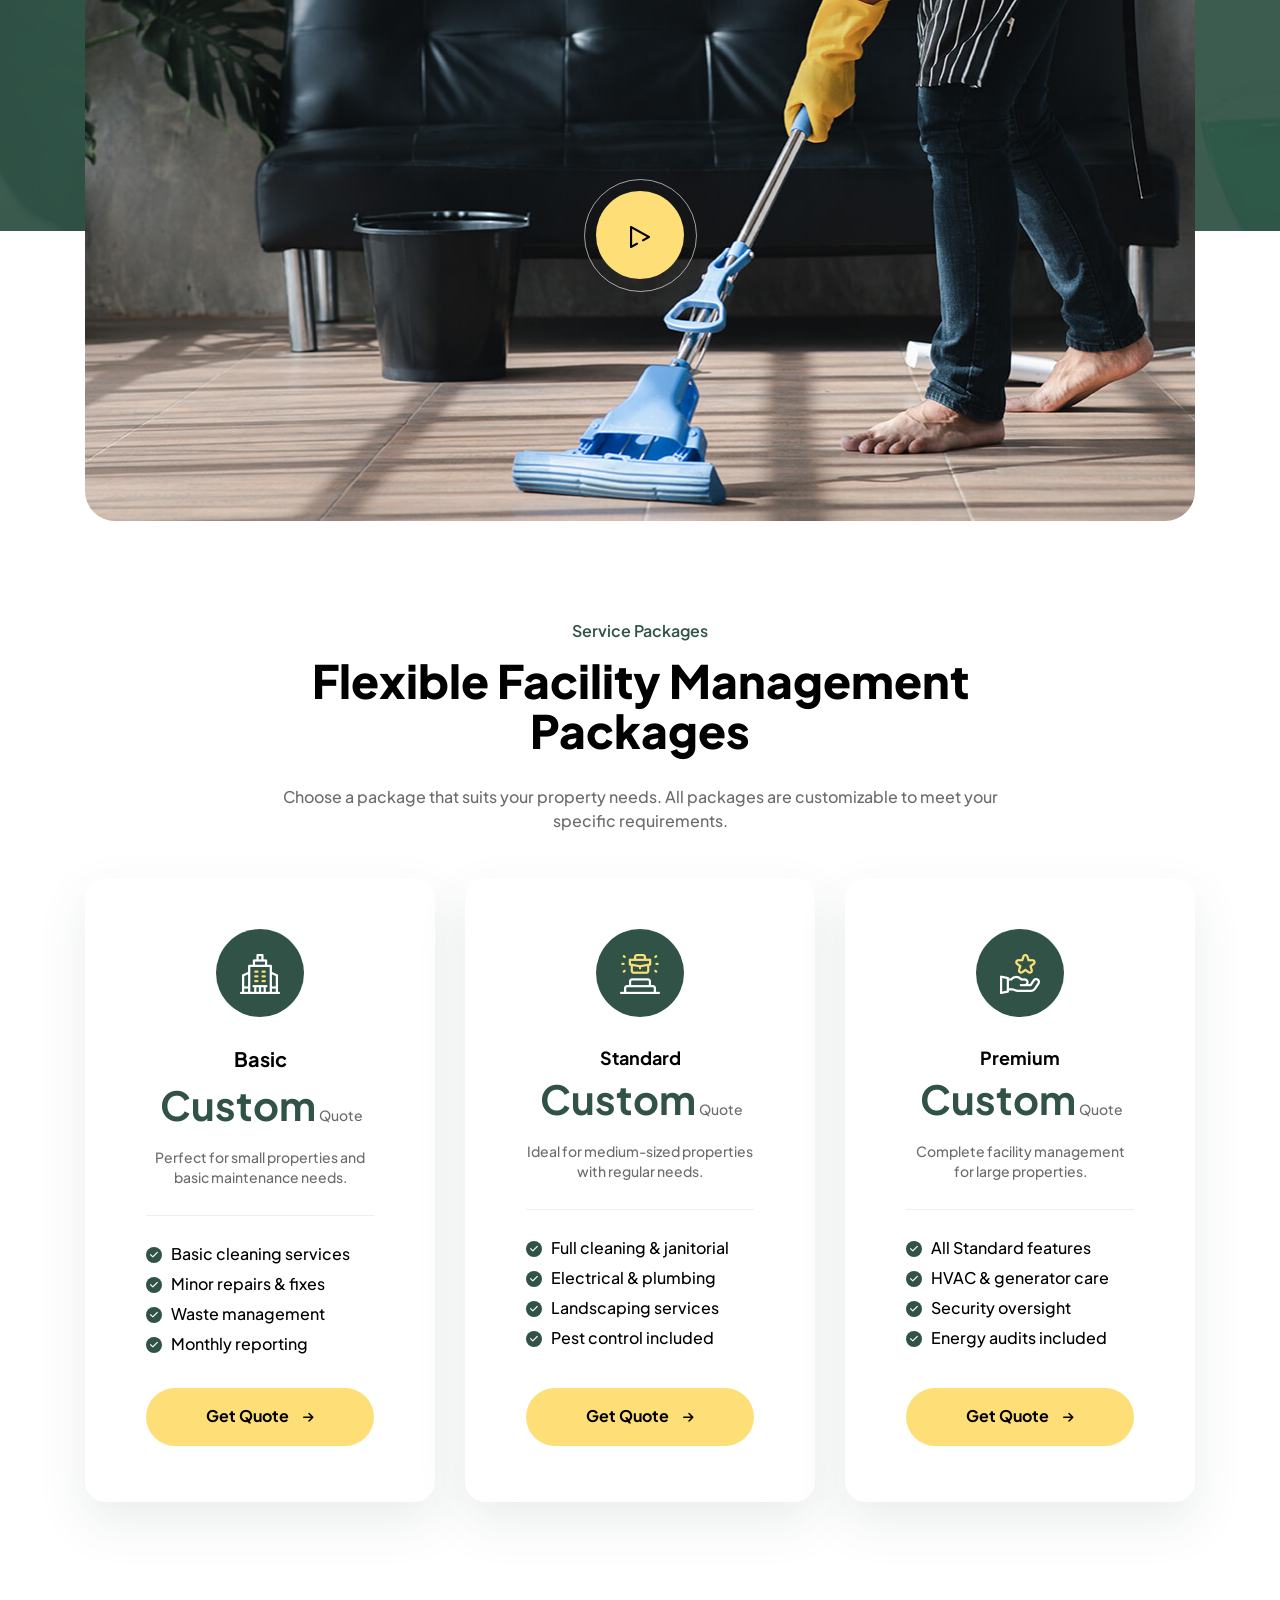
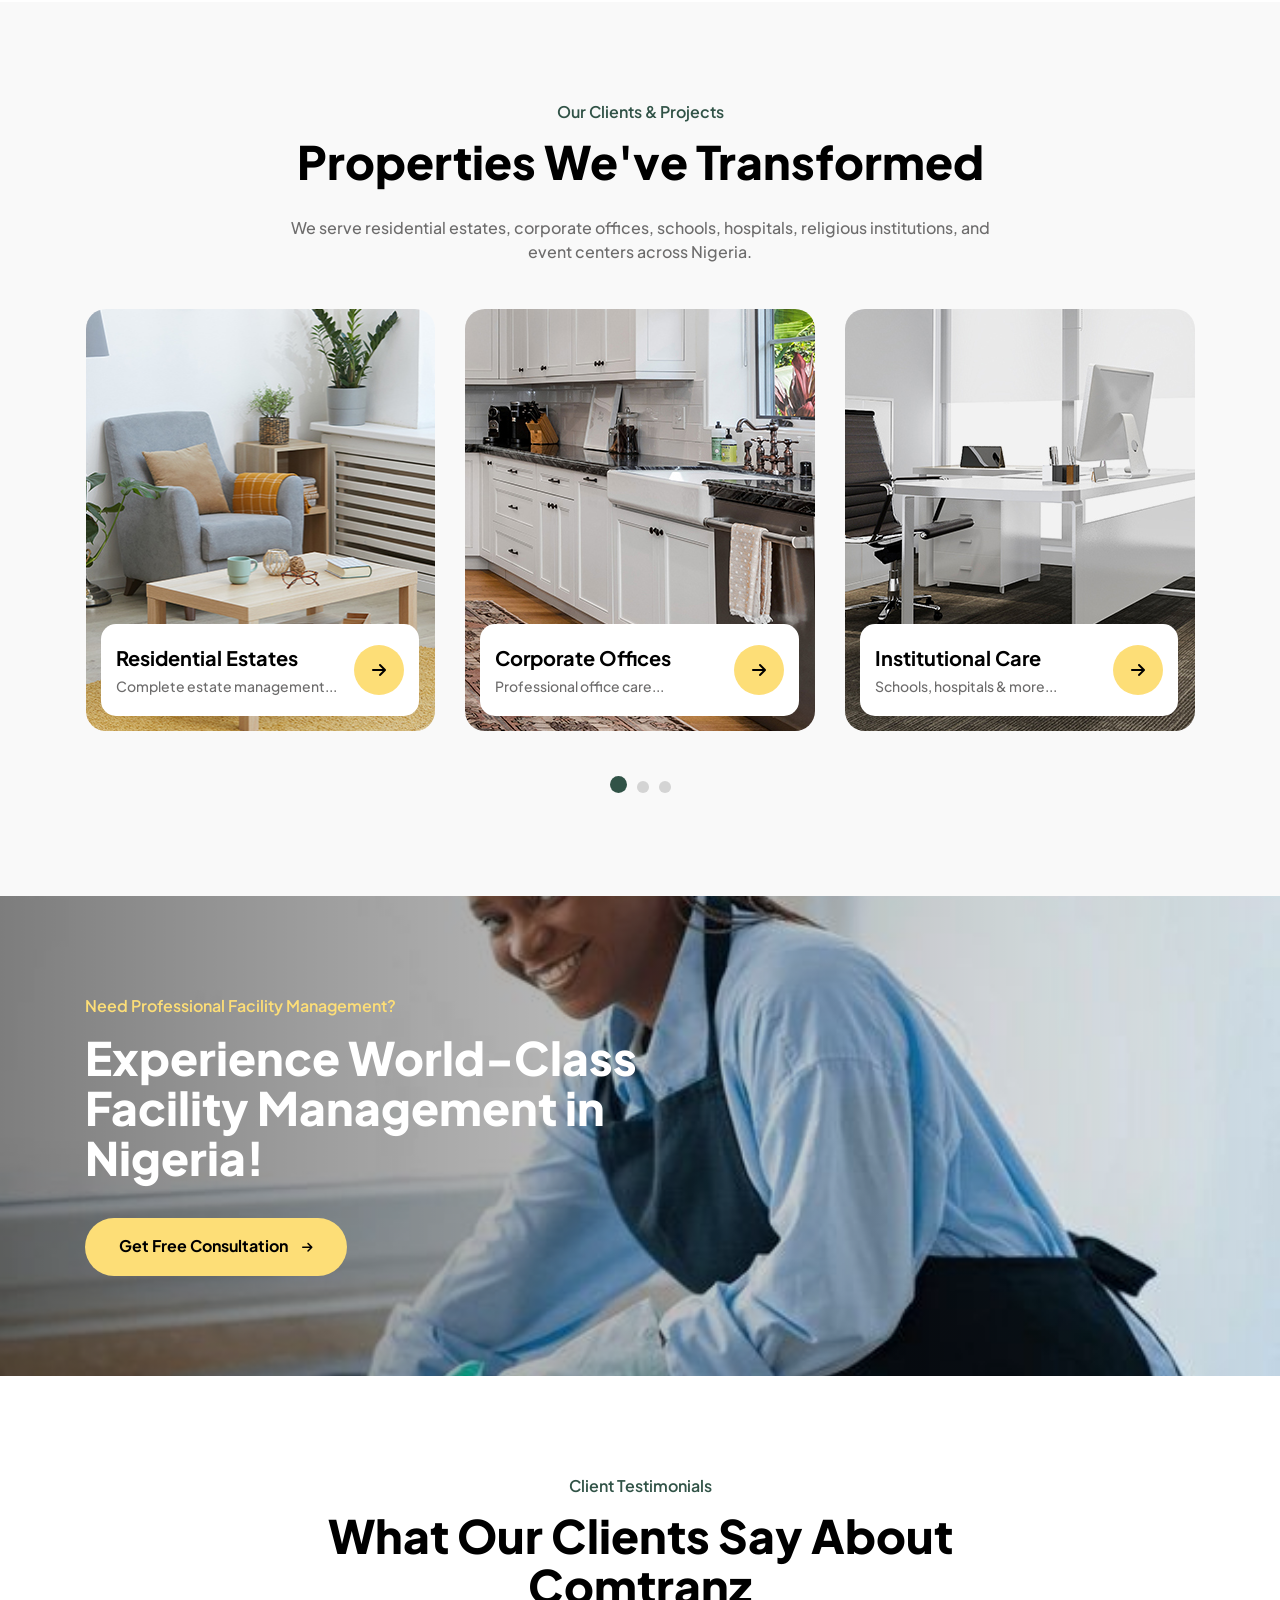
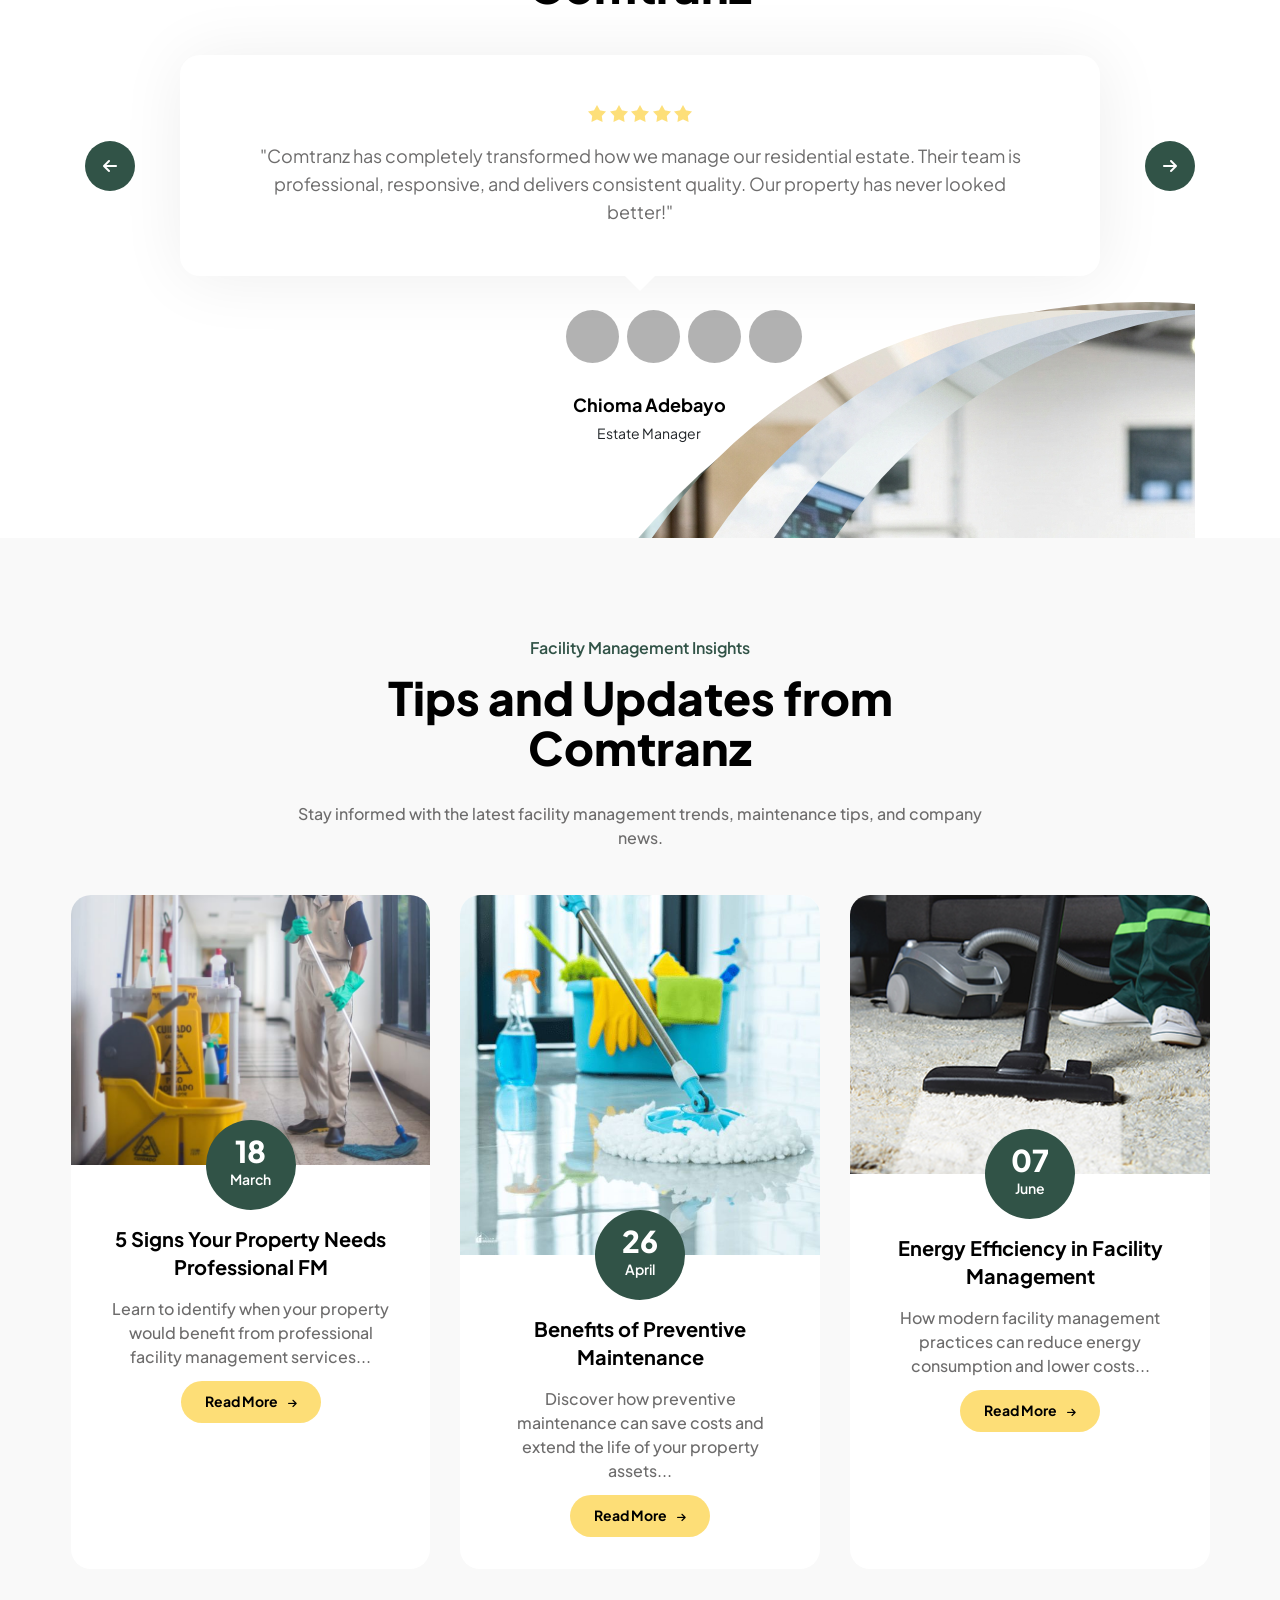
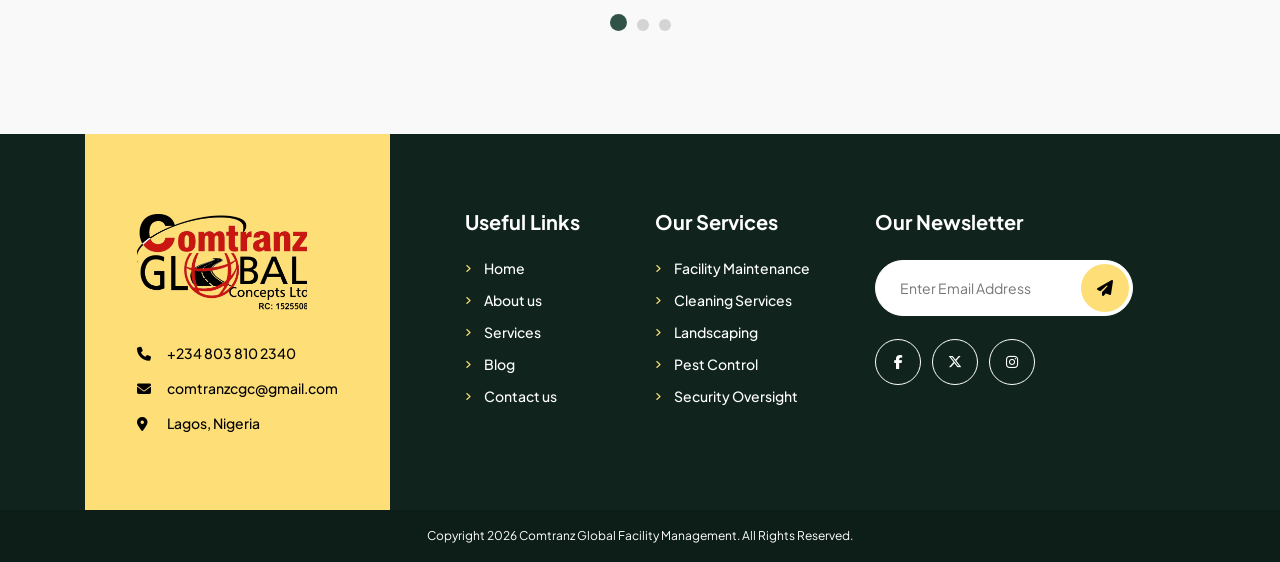
==== commit 4b9f30b0: "first commit" ====
--- a/index.html
+++ b/index.html
@@ -2,23 +2,24 @@
 <html lang="zxx">
 
 <head>
+    <link rel='icon' type='image/png' href='./assets/images/logo.png'>
     <title>Home | Comtranz Global Facility Management</title>
     <!-- /SEO Ultimate -->
     <meta name="viewport" content="width=device-width, initial-scale=1, maximum-scale=1, user-scalable=0">
     <meta charset="utf-8">
-    <link rel="apple-touch-icon" sizes="57x57" href="./assets/images/favicon/apple-icon-57x57.png">
-    <link rel="apple-touch-icon" sizes="60x60" href="./assets/images/favicon/apple-icon-60x60.png">
-    <link rel="apple-touch-icon" sizes="72x72" href="./assets/images/favicon/apple-icon-72x72.png">
-    <link rel="apple-touch-icon" sizes="76x76" href="./assets/images/favicon/apple-icon-76x76.png">
-    <link rel="apple-touch-icon" sizes="114x114" href="./assets/images/favicon/apple-icon-114x114.png">
-    <link rel="apple-touch-icon" sizes="120x120" href="./assets/images/favicon/apple-icon-120x120.png">
-    <link rel="apple-touch-icon" sizes="144x144" href="./assets/images/favicon/apple-icon-144x144.png">
-    <link rel="apple-touch-icon" sizes="152x152" href="./assets/images/favicon/apple-icon-152x152.png">
-    <link rel="apple-touch-icon" sizes="180x180" href="./assets/images/favicon/apple-icon-180x180.png">
-    <link rel="icon" type="image/png" sizes="192x192" href="./assets/images/favicon/android-icon-192x192.png">
-    <link rel="icon" type="image/png" sizes="32x32" href="./assets/images/favicon/favicon-32x32.png">
-    <link rel="icon" type="image/png" sizes="96x96" href="./assets/images/favicon/favicon-96x96.png">
-    <link rel="icon" type="image/png" sizes="16x16" href="./assets/images/favicon/favicon-16x16.png">
+
+
+
+
+
+
+
+
+
+
+
+
+
     <link rel="manifest" href="./assets/images/favicon/manifest.json">
     <meta name="msapplication-TileColor" content="#ffffff">
     <meta name="msapplication-TileImage" content="/ms-icon-144x144.png">
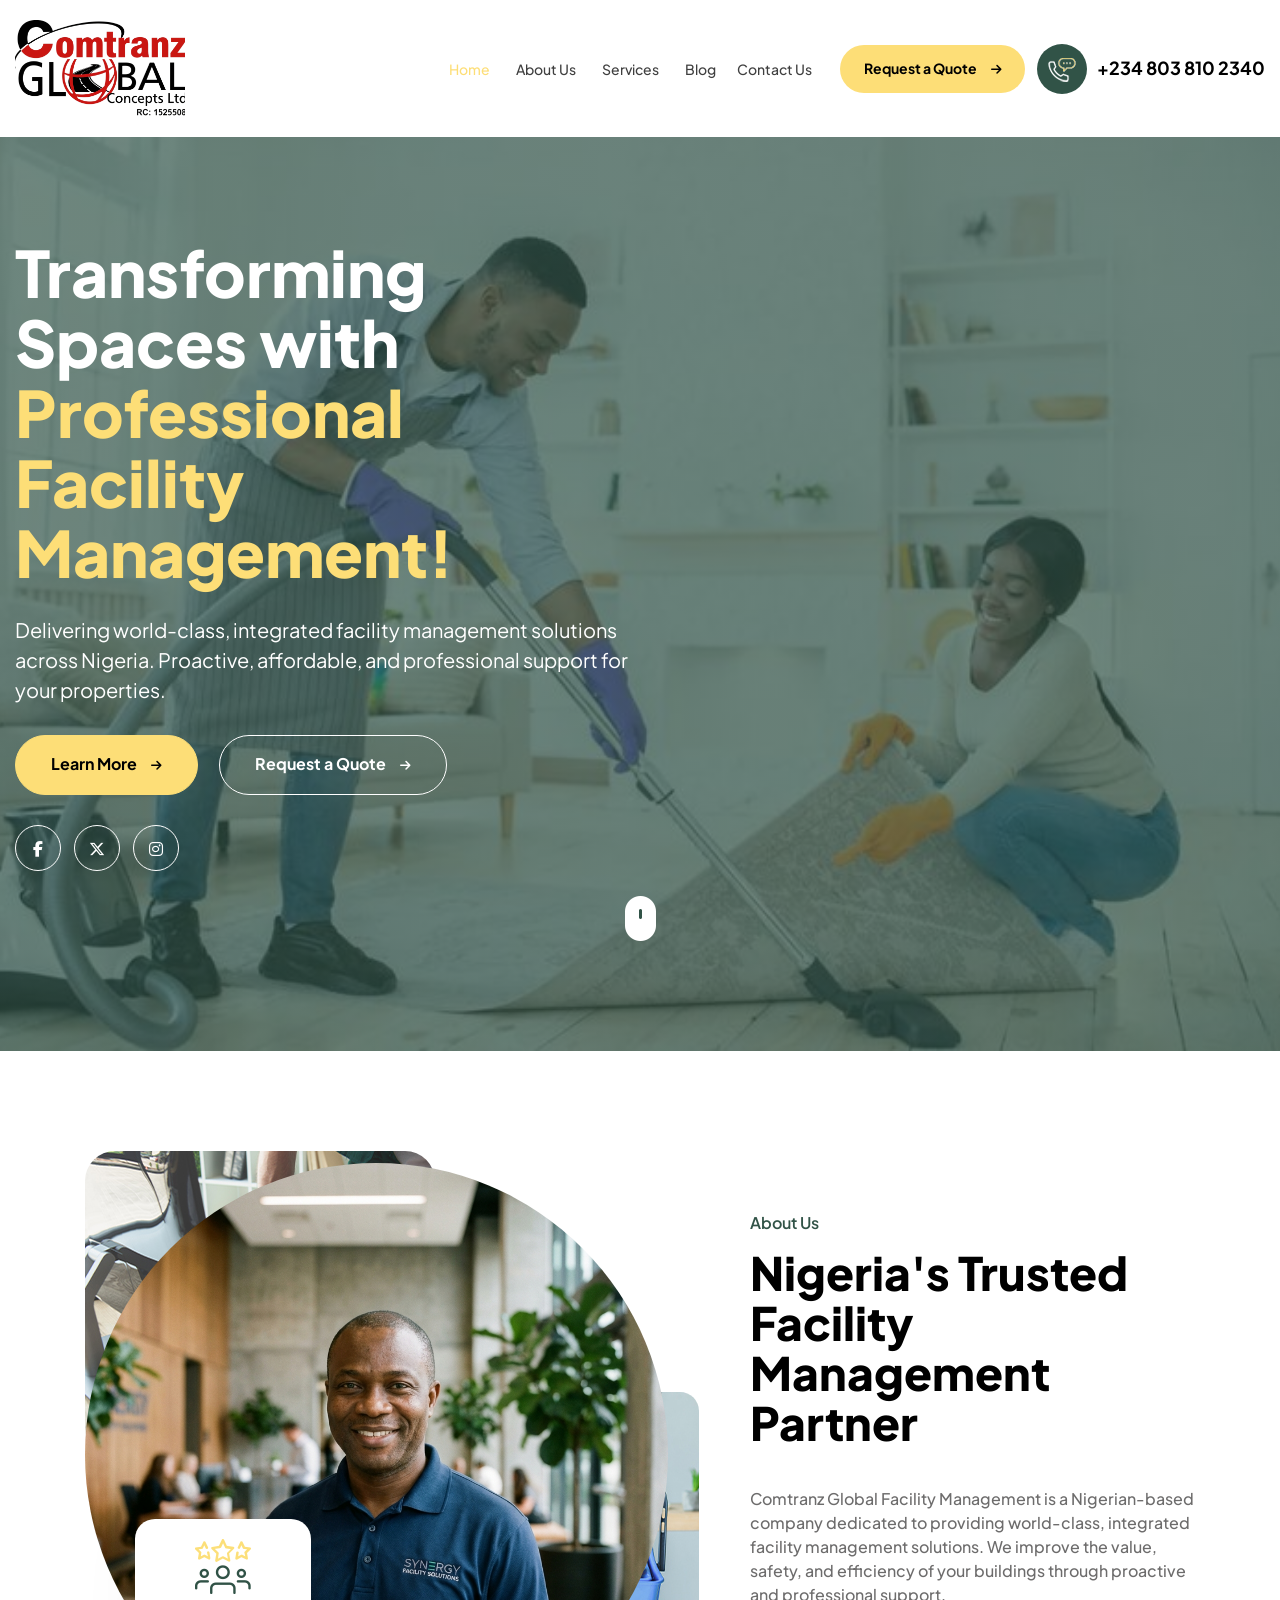
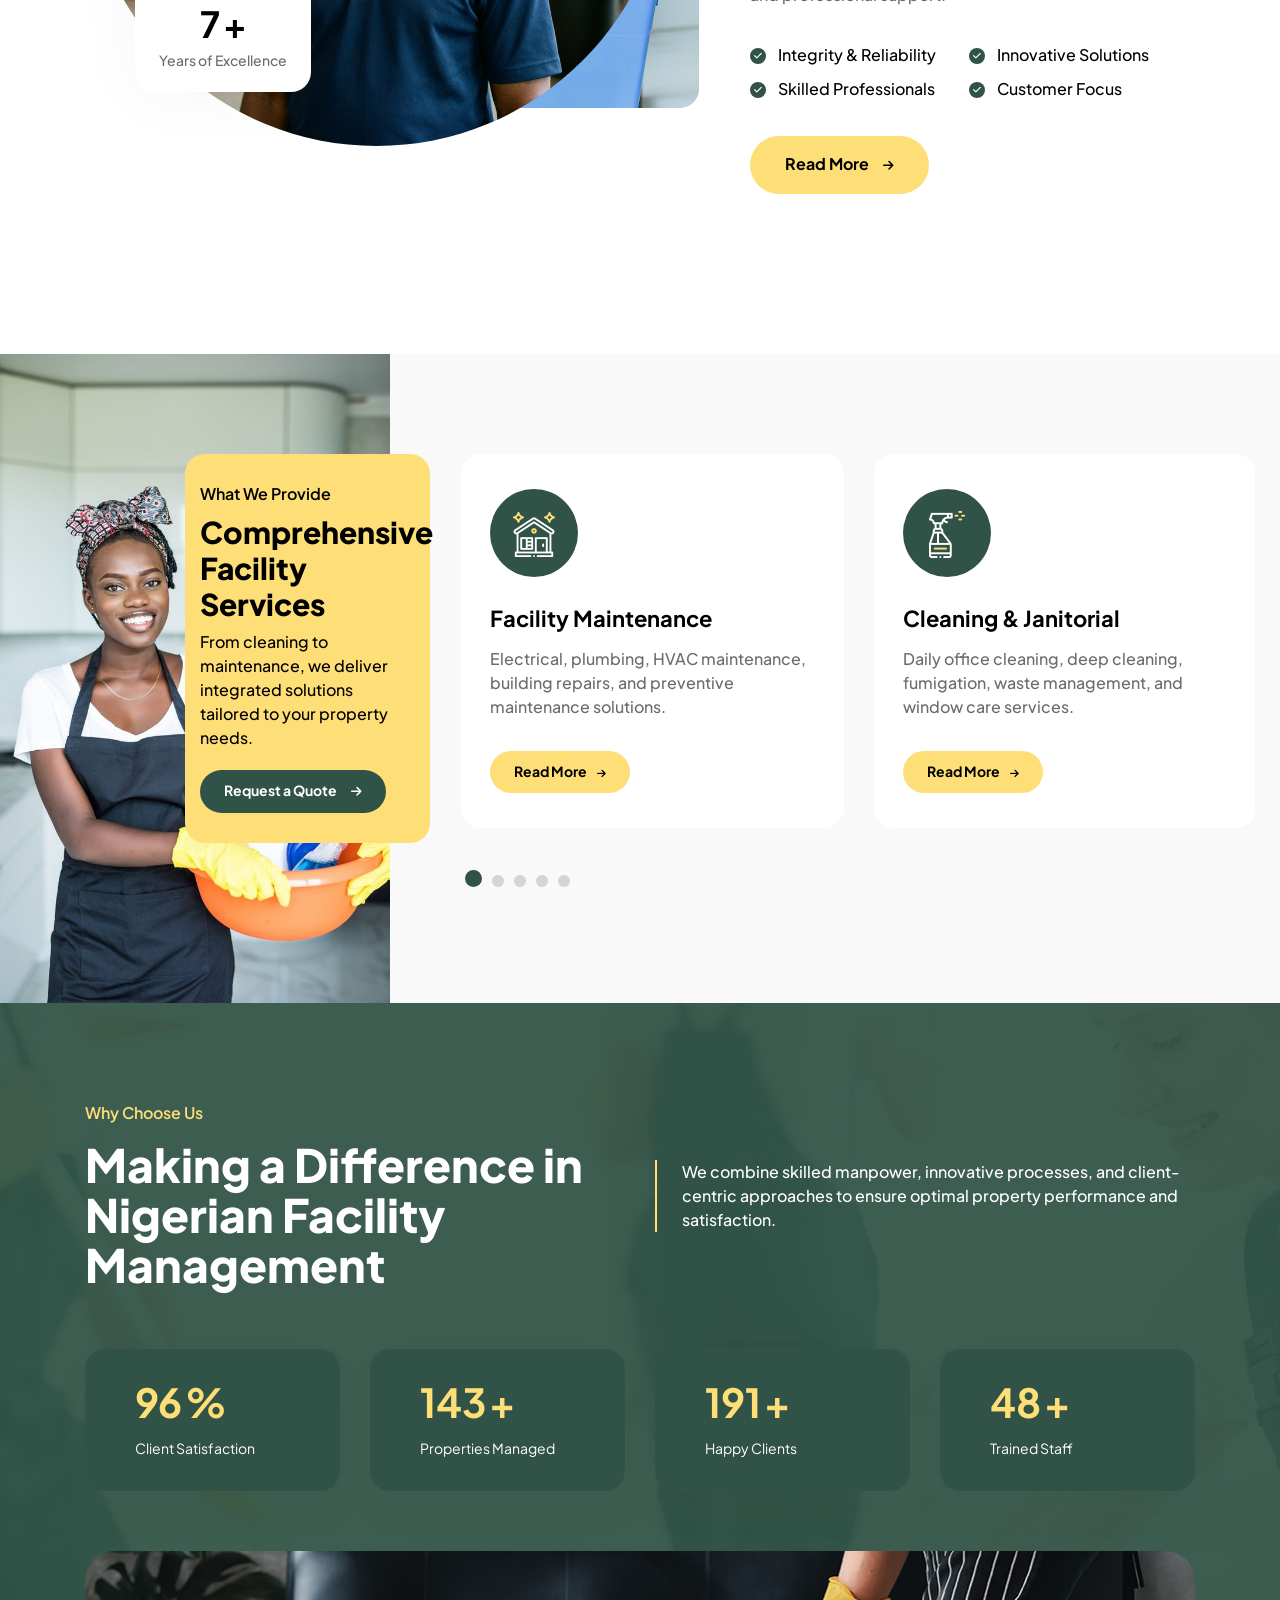
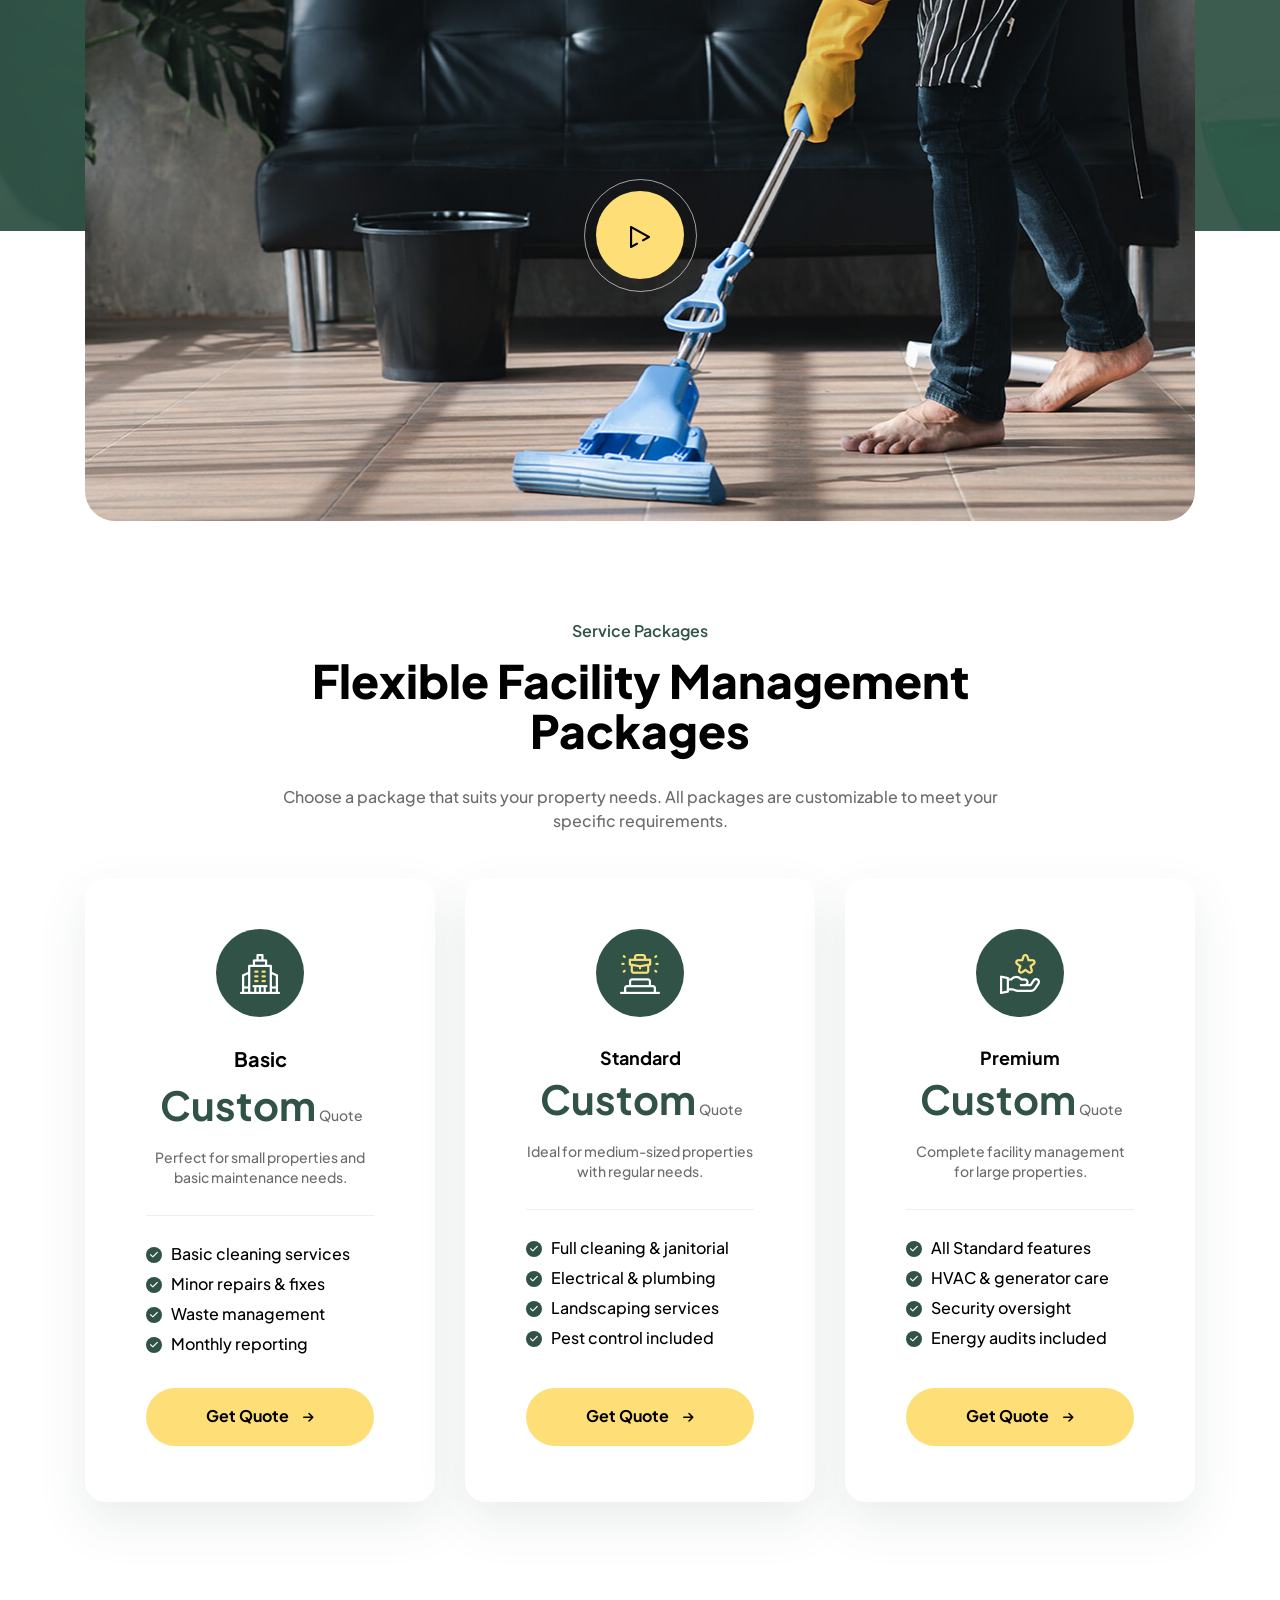
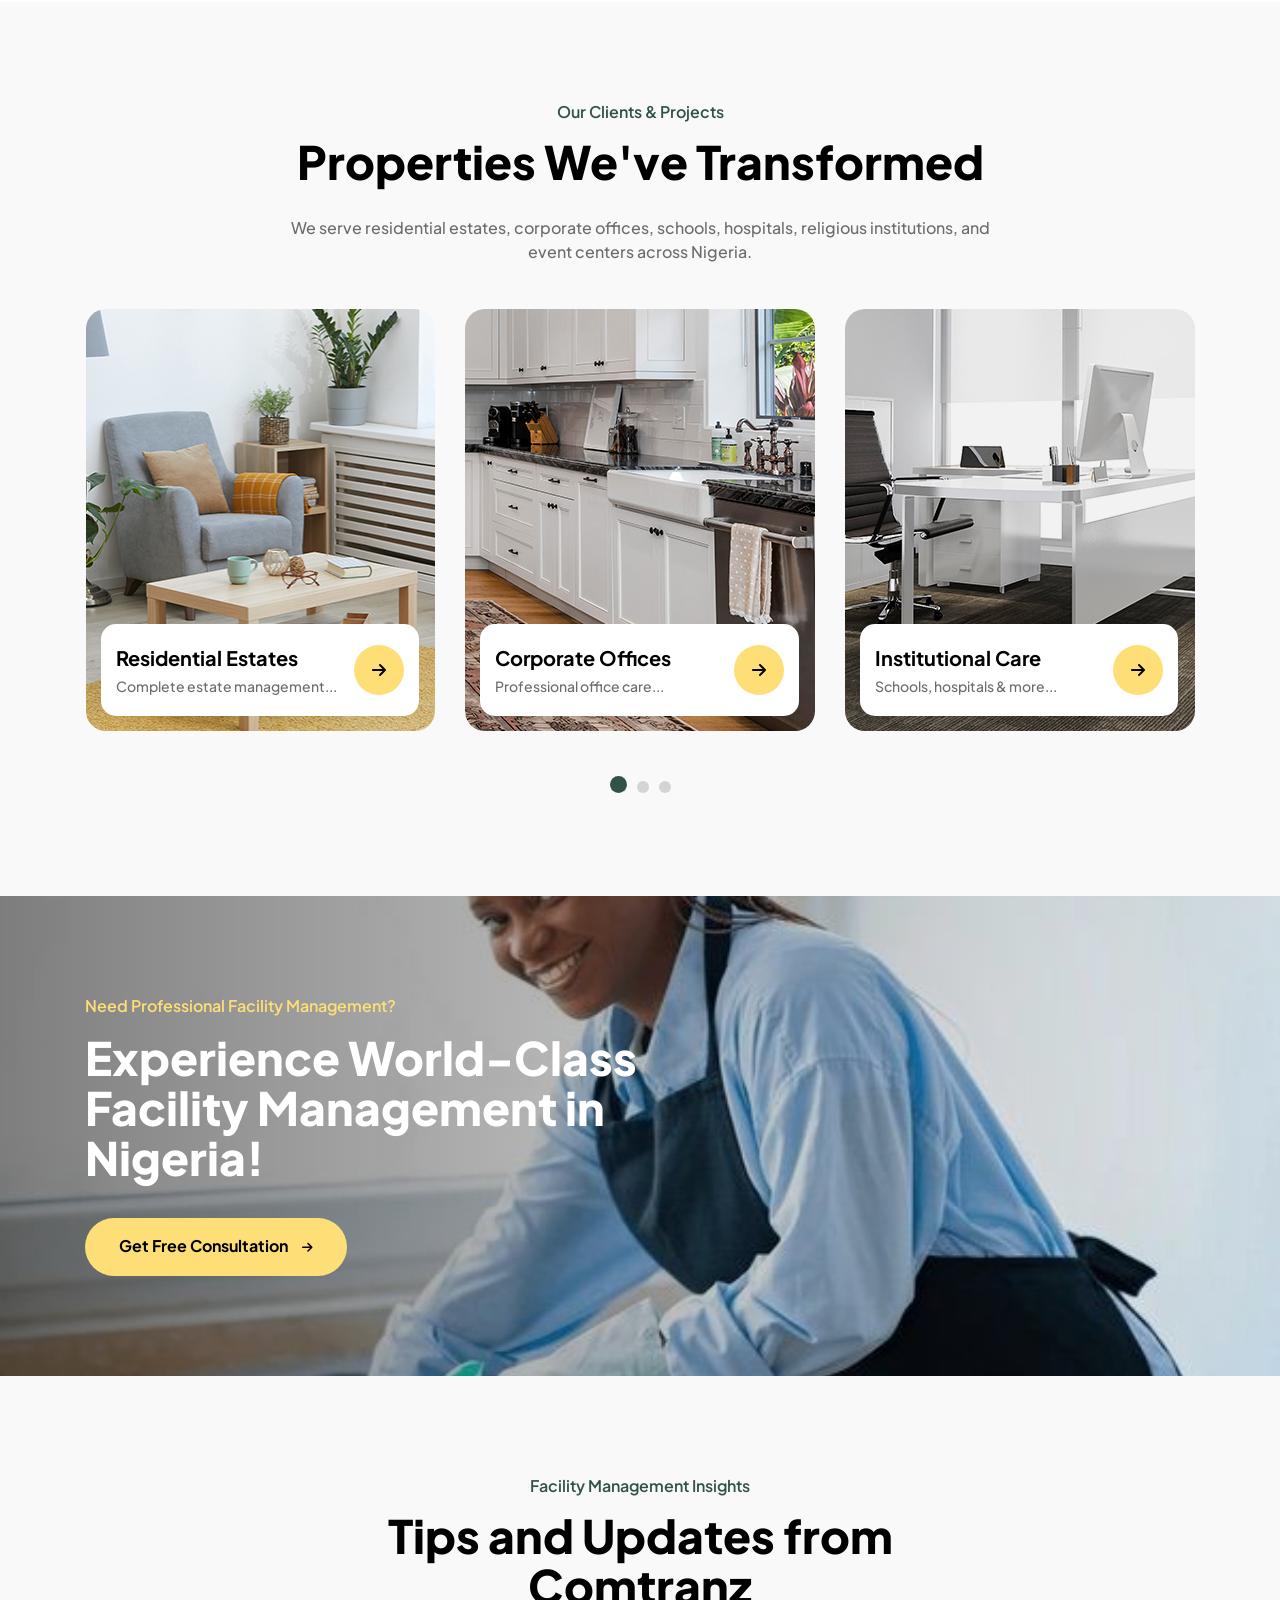
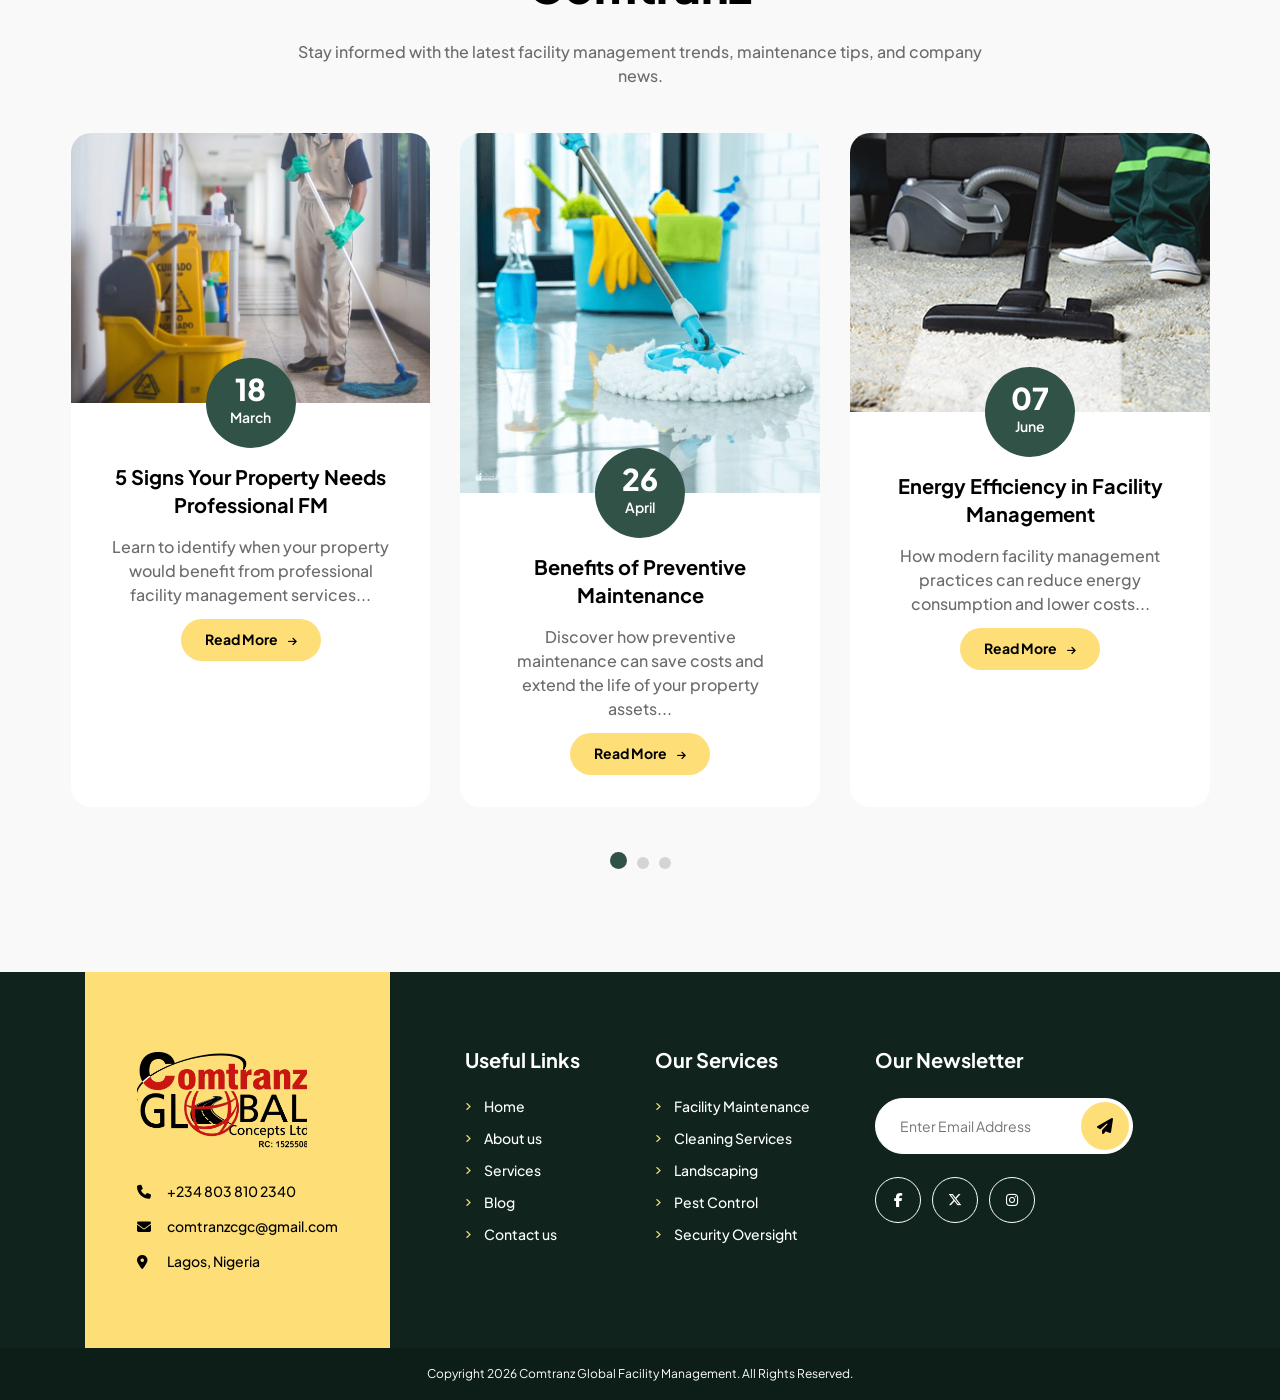
==== commit 7b746c83: "first commit" ====
--- a/index.html
+++ b/index.html
@@ -676,114 +676,7 @@
     </div>
 </section>
 <!-- Testimonial -->
-<section class="testimonial-con">
-    <div class="container">
-        <div class="row">
-            <div class="col-lg-8 col-md-10 col-12 mx-auto">
-                <div class="testimonial_content text-center" data-aos="fade-up">
-                    <h6>Client Testimonials</h6>
-                    <h2>What Our Clients Say About Comtranz</h2>
-                </div>
-            </div>
-        </div>
-        <div class="slider-box" data-aos="fade-up">
-            <div id="big" class="owl-carousel owl-theme">
-                <div class="item">
-                    <div class="review-details-box">
-                        <figure class="d-inline-block stars-img">
-                            <img src="assets/images/stars-img.png" alt="stars-img">
-                        </figure>
-                        <p class="text-size-18">"Comtranz has completely transformed how we manage our residential estate. Their team is professional, responsive, and delivers consistent quality. Our property has never looked better!"
-                        </p>
-                        <div class="customer-status">
-                            <h5>Chioma Adebayo</h5>
-                            <span class="d-block">Estate Manager</span>
-                        </div>
-                    </div>
-                </div>
-                <div class="item">
-                    <div class="review-details-box">
-                        <figure class="d-inline-block stars-img">
-                            <img src="assets/images/stars-img.png" alt="stars-img">
-                        </figure>
-                        <p class="text-size-18">"Working with Comtranz for our office maintenance has been exceptional. Their integrated approach means one point of contact for all our facility needs. Highly recommended!"
-                        </p>
-                        <div class="customer-status">
-                            <h5>Olumide Okonkwo</h5>
-                            <span class="d-block">Office Administrator</span>
-                        </div>
-                    </div>
-                </div>
-                <div class="item">
-                    <div class="review-details-box">
-                        <figure class="d-inline-block stars-img">
-                            <img src="assets/images/stars-img.png" alt="stars-img">
-                        </figure>
-                        <p class="text-size-18">"Their preventive maintenance approach has saved us significant costs. The Comtranz team identifies issues before they become problems. A reliable partner!"
-                        </p>
-                        <div class="customer-status">
-                            <h5>Fatima Ibrahim</h5>
-                            <span class="d-block">Property Owner</span>
-                        </div>
-                    </div>
-                </div>
-                <div class="item">
-                    <div class="review-details-box">
-                        <figure class="d-inline-block stars-img">
-                            <img src="assets/images/stars-img.png" alt="stars-img">
-                        </figure>
-                        <p class="text-size-18">"From cleaning to landscaping to electrical work, Comtranz handles everything professionally. They have exceeded our expectations on every project."
-                        </p>
-                        <div class="customer-status">
-                            <h5>Emmanuel Nwachukwu</h5>
-                            <span class="d-block">Facility Director</span>
-                        </div>
-                    </div>
-                </div>
-                <div class="item">
-                    <div class="review-details-box">
-                        <figure class="d-inline-block stars-img">
-                            <img src="assets/images/stars-img.png" alt="stars-img">
-                        </figure>
-                        <p class="text-size-18">"Comtranz Global is our trusted partner for all facility needs. Their customer focus and integrity make them stand out in the industry."
-                        </p>
-                        <div class="customer-status">
-                            <h5>Amaka Eze</h5>
-                            <span class="d-block">Business Owner</span>
-                        </div>
-                    </div>
-                </div>
-              </div>
-              <div id="thumbs" class="owl-carousel owl-theme lower-images">
-                <div class="item">
-                    <figure>
-                        <img src="assets/images/rep_team_2.png" alt="client-img">
-                    </figure>    
-                </div>
-                <div class="item">
-                    <figure>
-                        <img src="assets/images/rep_team_4.png" alt="client-img">
-                    </figure>    
-                </div>
-                <div class="item">
-                    <figure>
-                        <img src="assets/images/rep_team_5.png" alt="client-img">
-                    </figure>    
-                </div>
-                <div class="item">
-                    <figure>
-                        <img src="assets/images/rep_team_6.png" alt="client-img">
-                    </figure>    
-                  </div>
-                <div class="item">
-                    <figure>
-                        <img src="assets/images/rep_team_3.png" alt="client-img">
-                    </figure>    
-                </div>
-              </div>
-        </div>
-    </div>
-</section>
+
 <!-- Article -->
 <section class="article-con position-relative">
     <div class="container">
